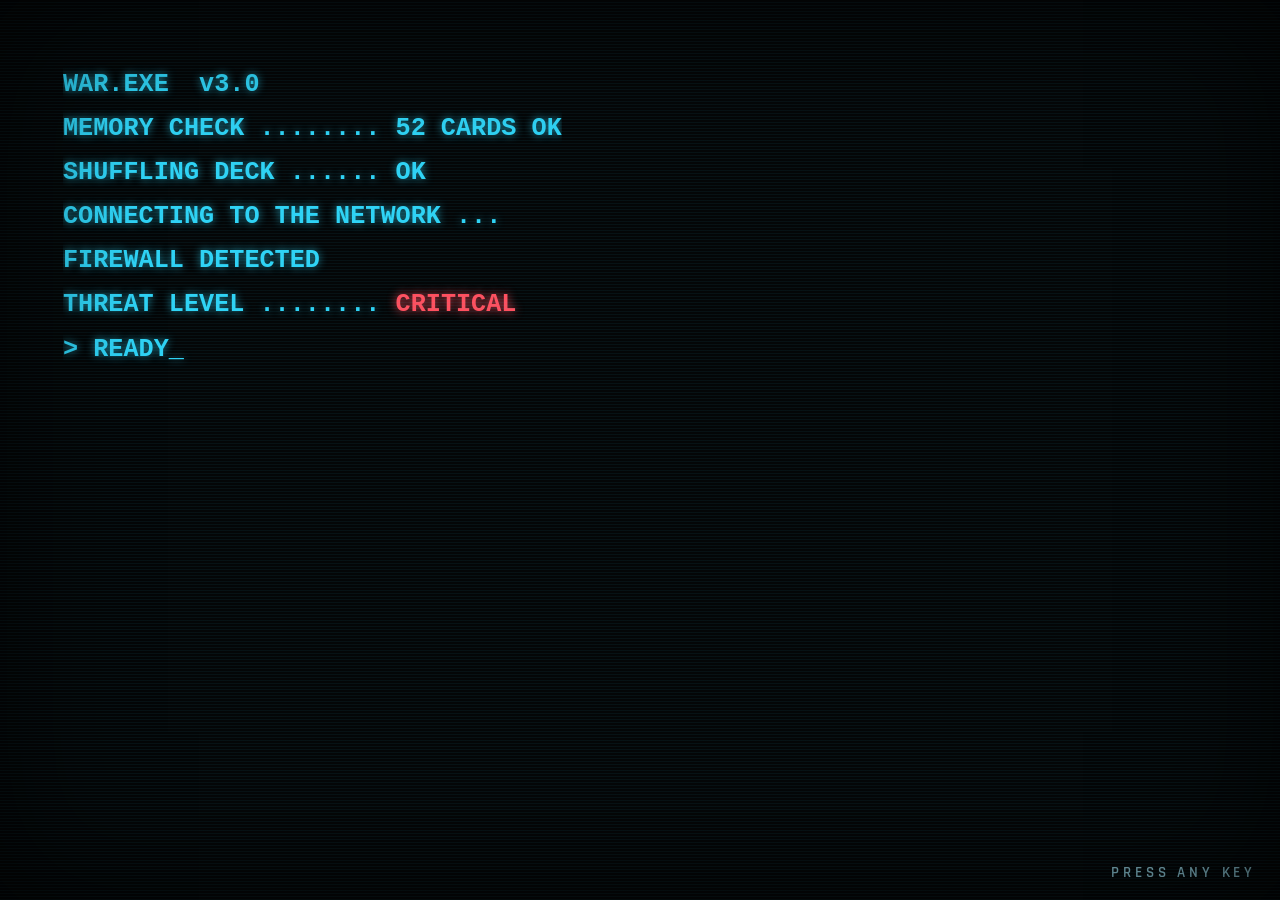
==== phone/index.html @ a614c485 "Inside a computer: circuit-board backdrop, program windows, chip socket (both versions) - A circuit " ====
<!doctype html>
<html lang="en">
<head>
<meta charset="utf-8">
<meta name="viewport" content="width=device-width, initial-scale=1, viewport-fit=cover">
<meta name="theme-color" content="#090e20">
<title>War: The Long March</title>
<link rel="preconnect" href="https://fonts.googleapis.com">
<link rel="preconnect" href="https://fonts.gstatic.com" crossorigin>
<link href="https://fonts.googleapis.com/css2?family=Teko:wght@500;600&family=Orbitron:wght@500;700;900&family=Rajdhani:wght@500;600;700&display=swap" rel="stylesheet">
<style>
  :root {
    --felt: #273339; --felt-deep: #101517; --ivory: #f5f8fa; --paper: #dde8ed; --ink: #111415; --red: #b01e3b;
    --brass: #54c9e6; --brass-hi: #96e7fb; --brass-dark: #238590; --navy: #252f35; --navy-hi: #3b4c55;
    --foe: #e04f6c; --heal: #86d494; --text: #e1eaef; --muted: #a0cdd8;
    --cwb: min(22vw, 13dvh, 104px);
    --cw: var(--cwb);
    --font: "Fraunces", Georgia, "Times New Roman", serif;
    box-sizing: border-box;
    padding-top: env(safe-area-inset-top, 0px);
    padding-bottom: env(safe-area-inset-bottom, 0px);
    color-scheme: dark;
  }
  @supports not (height: 1dvh) { :root { --cwb: min(22vw, 13vh, 104px); } }
  @media (prefers-color-scheme: dark) { :root:not([data-theme="light"]) { --felt: #222c31; --felt-deep: #0d1113; } }
  :root[data-theme="dark"] { --felt: #222c31; --felt-deep: #0d1113; }
  *, *::before, *::after { box-sizing: inherit; }
  html { height: 100%; scroll-padding-top: env(safe-area-inset-top, 0px); }
  body {
    height: 100%; margin: 0; overflow: hidden; font-family: var(--font); color: var(--text);
    background:
      radial-gradient(140% 90% at 50% 40%, transparent 40%, rgba(0,0,0,.55) 100%),
      radial-gradient(90% 60% at 50% 48%, var(--felt) 0%, var(--felt-deep) 100%);
    background-color: var(--felt-deep);
    -webkit-tap-highlight-color: transparent; touch-action: manipulation; user-select: none; -webkit-user-select: none;
  }
  body::before {
    content: ""; position: fixed; inset: 0; pointer-events: none; opacity: .22; mix-blend-mode: overlay;
    background-image: url("data:image/svg+xml,%3Csvg xmlns='http://www.w3.org/2000/svg' width='220' height='220'%3E%3Cfilter id='n'%3E%3CfeTurbulence type='fractalNoise' baseFrequency='.9' numOctaves='2' stitchTiles='stitch'/%3E%3CfeColorMatrix values='0 0 0 0 1  0 0 0 0 1  0 0 0 0 1  0 0 0 .9 0'/%3E%3C/filter%3E%3Crect width='100%25' height='100%25' filter='url(%23n)'/%3E%3C/svg%3E");
  }
  button { font: inherit; color: inherit; touch-action: manipulation; cursor: pointer; }
  button:focus-visible { outline: 3px solid var(--brass); outline-offset: 3px; }
  [hidden] { display: none !important; }
  h1, h2, h3 { font-weight: 900; font-style: italic; letter-spacing: -0.02em; line-height: 1; margin: 0; }
  p { line-height: 1.5; }

  .screen { position: relative; height: 100%; max-width: 520px; margin: 0 auto; padding: 0 16px; }
  .screen.enter { animation: enter .42s cubic-bezier(.2,.7,.2,1); }
  @keyframes enter { from { opacity: 0; transform: translateY(14px); } }
  .scroll { overflow-y: auto; -webkit-overflow-scrolling: touch; }

  .primary {
    position: relative; width: 100%; min-height: 58px; border: none; border-radius: 16px; overflow: hidden;
    background: linear-gradient(180deg, var(--brass-hi) 0%, var(--brass) 45%, #37b1d0 100%);
    color: #151b1e; font-size: 1.25rem; font-weight: 800; letter-spacing: .01em;
    box-shadow: 0 4px 0 var(--brass-dark), 0 10px 22px rgba(0,0,0,.35), inset 0 1px 0 rgba(255,255,255,.6);
    transition: transform .08s, box-shadow .08s;
  }
  .primary:active { transform: translateY(3px); box-shadow: 0 1px 0 var(--brass-dark), 0 4px 10px rgba(0,0,0,.3), inset 0 1px 0 rgba(255,255,255,.6); }
  .primary:disabled { filter: saturate(.4) brightness(.75); }
  .secondary {
    min-height: 58px; border-radius: 16px; padding: 0 18px; font-size: 1.05rem; font-weight: 700;
    background: rgba(0,0,0,.18); border: 2px solid var(--brass); color: var(--brass-hi);
  }
  .secondary:active { background: rgba(84,201,230,.2); }
  .secondary:disabled { opacity: .35; }
  .ghost {
    background: rgba(0,0,0,.18); border: 1.5px solid rgba(225,234,239,.35); border-radius: 999px;
    padding: 6px 14px; min-height: 38px; font-size: .95rem;
  }
  .icon-btn { width: 38px; padding: 0; display: inline-grid; place-items: center; font-size: 1rem; }
  .link { background: none; border: none; color: var(--muted); text-decoration: underline; text-underline-offset: 3px; padding: 10px; font-size: .95rem; }

  /* medallions */
  .med {
    width: 44px; height: 44px; border-radius: 50%; display: grid; place-items: center; flex: none;
    background: radial-gradient(circle at 35% 30%, #475c67, var(--navy) 70%);
    box-shadow: 0 0 0 2px var(--brass), 0 0 0 4px rgba(0,0,0,.35), 0 4px 10px rgba(0,0,0,.4);
    color: var(--brass-hi); font-size: 1.5rem; line-height: 1;
  }
  .med.big { width: 64px; height: 64px; font-size: 2.3rem; }
  .med.huge { width: 110px; height: 110px; font-size: 4rem; }

  /* title */
  .title { display: flex; flex-direction: column; justify-content: center; gap: 18px; }
  .fan { --cw: min(19vw, 84px); position: relative; height: calc(var(--cw) * 2.05); margin-bottom: 4px; }
  .fan .card { position: absolute; left: 50%; bottom: 0; margin-left: calc(var(--cw) * -.5); transform-origin: 50% 135%;
    transform: rotate(var(--r)); animation: fanIn .9s cubic-bezier(.2,.8,.2,1) both; animation-delay: var(--d); }
  @keyframes fanIn { from { transform: rotate(0deg) translateY(40px); } }
  .title h1 { font-size: clamp(4.6rem, 25vw, 7.5rem); text-shadow: 0 4px 0 rgba(0,0,0,.35); }
  .title .sub { font-size: 1.35rem; font-weight: 600; font-style: italic; margin: -12px 0 0; color: var(--brass); }
  .title .rules { margin: 0; color: var(--muted); max-width: 36ch; font-size: .98rem; }
  .title .btns { display: grid; gap: 12px; }
  .title .rec { margin: 0; font-size: .92rem; color: var(--muted); }
  .title .corner-btn { position: absolute; top: 14px; right: 16px; }

  /* hp bars */
  .hp { position: relative; height: 22px; border-radius: 11px; overflow: hidden;
    background: linear-gradient(180deg, #1a2226, #2a363d); box-shadow: inset 0 2px 4px rgba(0,0,0,.5), 0 0 0 1.5px rgba(0,0,0,.35); }
  .hp .ghostbar, .hp .fill { position: absolute; inset: 0 auto 0 0; width: 100%; border-radius: 11px; }
  .hp .ghostbar { background: #e4edf1; transition: width .6s ease .35s; }
  .hp .fill { background: linear-gradient(180deg, var(--brass-hi), var(--brass) 55%, #2da1be); transition: width .3s ease; }
  .hp.foe .fill { background: linear-gradient(180deg, #ff8ca3, var(--foe) 55%, #b4334d); }
  .hp b { position: relative; display: block; text-align: center; font-size: .85rem; line-height: 22px; font-weight: 800; color: #ffffff; font-variant-numeric: tabular-nums; text-shadow: 0 1px 2px rgba(0,0,0,.8); }
  .hp.healflash .fill { animation: healflash .6s; }
  @keyframes healflash { 50% { filter: brightness(1.5) saturate(1.4); } }

  /* map */
  .map { display: grid; grid-template-rows: auto 1fr auto; }
  .map-top { padding: 14px 0 12px; display: grid; gap: 10px; }
  .map-head { display: flex; align-items: center; justify-content: space-between; gap: 8px; }
  .map-head h2 { font-size: 2rem; }
  .map-head .tools { display: flex; gap: 8px; }
  .relics { display: flex; flex-wrap: wrap; gap: 6px; }
  .relics span { width: 30px; height: 30px; display: grid; place-items: center; border-radius: 8px; background: rgba(0,0,0,.22); box-shadow: inset 0 0 0 1px rgba(84,201,230,.35); font-size: 1.05rem; }
  .march { position: relative; min-height: 0; list-style: none; margin: 0; padding: 4px 0 12px; display: grid; gap: 2px; align-content: start; }
  .march::before { content: ""; position: absolute; left: 32px; top: 30px; bottom: 36px; width: 2px;
    background: repeating-linear-gradient(180deg, rgba(84,201,230,.55) 0 6px, transparent 6px 12px); }
  .march li { position: relative; display: grid; grid-template-columns: 44px 1fr; gap: 14px; align-items: center; padding: 8px 10px; border-radius: 14px; }
  .march b { font-size: 1.08rem; font-weight: 600; display: block; line-height: 1.25; }
  .march small { display: block; color: var(--muted); font-size: .84rem; line-height: 1.4; }
  .march li.done .med { background: var(--brass); color: #151b1e; font-size: 1.2rem; }
  .march li.done > div { opacity: .5; }
  .march li.locked .med { filter: grayscale(.6) brightness(.8); }
  .march li.now { background: linear-gradient(90deg, rgba(84,201,230,.2), rgba(84,201,230,.04)); box-shadow: inset 0 0 0 1.5px rgba(84,201,230,.7); }
  .march li.now .med { animation: pulse 1.8s ease-in-out infinite; }
  @keyframes pulse { 50% { box-shadow: 0 0 0 2px var(--brass), 0 0 0 9px rgba(84,201,230,.18), 0 4px 10px rgba(0,0,0,.4); } }
  .march li.boss b { font-style: italic; font-weight: 900; font-size: 1.25rem; color: var(--brass-hi); }
  .map-foot { padding: 8px 0 14px; display: grid; gap: 2px; justify-items: center; }

  /* battle */
  .battle { display: grid; grid-template-rows: auto 1fr auto auto; padding-top: 10px; }
  .foe-head { display: grid; grid-template-columns: auto 1fr auto; gap: 12px; align-items: center; }
  .foe-head small { color: var(--muted); font-size: .82rem; font-variant-numeric: tabular-nums; display: block; }
  .foe-head h2 { font-size: 1.7rem; margin-top: 2px; }
  .foe-head .tools { display: flex; gap: 6px; align-self: start; }
  .quirk { margin: 8px 0 8px; font-size: .86rem; color: var(--muted); font-style: italic; min-height: 1.3em; line-height: 1.35; }
  .med.hit { animation: medhit .45s; }
  @keyframes medhit { 20% { transform: translateX(-5px) rotate(-6deg); box-shadow: 0 0 0 2px var(--foe), 0 0 20px var(--foe); } 60% { transform: translateX(4px) rotate(4deg); } }
  .med.dead { animation: meddead 1s forwards; }
  @keyframes meddead { 30% { transform: scale(1.2); } 100% { transform: scale(.9) rotate(-14deg); filter: grayscale(1) brightness(.6); } }

  .field { position: relative; display: flex; flex-direction: column; justify-content: center; gap: 2px; min-height: 0; }
  .field::before { content: ""; position: absolute; inset: 8% -16px; pointer-events: none;
    background: radial-gradient(50% 50% at 50% 50%, rgba(150,234,255,.10), transparent 70%); }
  .row { position: relative; display: grid; grid-template-columns: calc(var(--cwb) * .62) 1fr calc(var(--cwb) * .62); align-items: center; gap: 10px; }
  .side-slot { display: grid; justify-items: center; gap: 4px; font-size: .74rem; color: var(--muted); text-align: center; line-height: 1.2; }
  .side-slot .empty-slot { width: calc(var(--cwb) * .62); height: calc(var(--cwb) * .62 * 1.4); }
  .pilebtn { background: none; border: none; padding: 0; display: grid; justify-items: center; gap: 4px; color: var(--muted); font-size: .74rem; }
  .pile { position: relative; }
  .pile .card:not(:last-child) { position: absolute; left: 0; top: 0; }
  .lane { height: calc(var(--cwb) * 1.4); display: flex; justify-content: center; align-items: center; overflow-x: clip; overflow-y: visible; perspective: 900px; }
  .lane:empty::before {
    content: ""; width: var(--cwb); height: calc(var(--cwb) * 1.4); border-radius: calc(var(--cwb) * .09);
    border: 2px dashed rgba(225,234,239,.16); background: rgba(0,0,0,.08);
  }
  .msg { min-height: 3.2em; display: flex; align-items: center; justify-content: center; text-align: center; font-size: 1rem; line-height: 1.3; padding: 0 4px; text-shadow: 0 1px 2px rgba(0,0,0,.5); }
  .msg .dmg { color: var(--brass-hi); font-weight: 800; }
  .msg .hurt { color: #ffa4b6; font-weight: 800; }
  .you-panel { display: grid; gap: 8px; padding: 8px 0 8px; }
  .controls { display: grid; grid-template-columns: 1fr auto; gap: 10px; padding: 4px 0 14px; }
  .shake { animation: shake .4s; }
  @keyframes shake { 15% { transform: translate(-6px, 2px); } 35% { transform: translate(5px, -3px); } 55% { transform: translate(-4px, 1px); } 75% { transform: translate(3px, 0); } }
  .fallen { transition: filter 1.4s; filter: grayscale(.85) brightness(.7); }

  .pop { position: absolute; left: 50%; top: 50%; pointer-events: none; z-index: 5; font-size: 2.8rem; font-weight: 900; font-style: italic;
    color: #e6edf1; -webkit-text-stroke: 1px rgba(28,36,40,.6); text-shadow: 0 3px 0 rgba(0,0,0,.45), 0 0 22px rgba(80,220,255,.55);
    animation: pop 1.1s cubic-bezier(.2,.8,.2,1) forwards; }
  .pop.hurt { color: #ffb8c6; text-shadow: 0 3px 0 rgba(0,0,0,.45), 0 0 22px rgba(255,40,83,.6); }
  .dmgpop { position: fixed; z-index: 29; pointer-events: none; display: grid; justify-items: center; gap: 4px; transform: translate(-50%, -50%);
    animation: dmgpop 1.9s cubic-bezier(.2,.8,.2,1) forwards; font-style: italic; }
  .dmgpop .tot { font-size: clamp(4rem, 22vw, 6rem); font-weight: 900; line-height: .95; color: #e6edf1; -webkit-text-stroke: 2px #212b30;
    text-shadow: 0 5px 0 rgba(0,0,0,.5), 0 0 30px rgba(80,220,255,.7); }
  .dmgpop.hurt .tot { color: #ffb8c6; -webkit-text-stroke: 2px #1a2125; text-shadow: 0 5px 0 rgba(0,0,0,.5), 0 0 30px rgba(255,40,83,.75); }
  .dmgpop .eq { font-size: clamp(1.3rem, 6vw, 1.8rem); font-weight: 900; font-style: normal; background: rgba(8,10,11,.88); padding: 3px 14px; border-radius: 999px;
    box-shadow: inset 0 0 0 1.5px rgba(84,201,230,.5); white-space: nowrap; }
  .dmgpop .chips { display: flex; flex-wrap: wrap; justify-content: center; gap: 4px; max-width: 86vw; }
  .dmgpop .chips span { font-size: .85rem; font-weight: 800; font-style: normal; padding: 2px 9px; border-radius: 999px; background: rgba(8,10,11,.88); white-space: nowrap; }
  .b-base { color: #e6edf1; }
  .b-up { color: #6ff0d0; text-shadow: 0 0 10px rgba(80,240,200,.55); }
  .b-down { color: #a9a3b8; }
  .dmgpop .chips .b-up { box-shadow: inset 0 0 0 1.5px rgba(111,240,208,.6); }
  .dmgpop .chips .b-down { box-shadow: inset 0 0 0 1.5px rgba(169,163,184,.5); }
  .msg .b-up { font-weight: 800; }
  @keyframes dmgpop { 0% { opacity: 0; transform: translate(-50%, -40%) scale(.3); } 12% { opacity: 1; transform: translate(-50%, -50%) scale(1.2); } 22% { transform: translate(-50%, -50%) scale(1); }
    80% { opacity: 1; transform: translate(-50%, -54%) scale(1); } 100% { opacity: 0; transform: translate(-50%, -70%) scale(.95); } }
  .pop.heal { color: var(--heal); font-size: 1.7rem; text-shadow: 0 2px 0 rgba(0,0,0,.4); }
  @keyframes pop { 0% { opacity: 0; transform: translate(-50%, -30%) scale(.4); } 18% { opacity: 1; transform: translate(-50%, -55%) scale(1.25); } 30% { transform: translate(-50%, -55%) scale(1); } 100% { opacity: 0; transform: translate(-50%, -140%) scale(.95); } }

  .banner { position: fixed; inset: 0; display: grid; place-items: center; pointer-events: none; z-index: 30; }
  .banner span { font-size: clamp(4rem, 26vw, 8rem); font-weight: 900; font-style: italic; letter-spacing: -.03em; color: var(--brass-hi);
    -webkit-text-stroke: 2px #212b30; text-shadow: 0 6px 0 #151b1e, 0 0 40px rgba(90,222,255,.6); animation: stamp 1.2s cubic-bezier(.2,.9,.2,1) forwards; }
  .banner.red span { color: #ffa6b8; text-shadow: 0 6px 0 #151b1e, 0 0 40px rgba(255,50,91,.6); }
  .banner::before { content: ""; position: absolute; inset: 0; background: radial-gradient(circle, rgba(110,226,255,.35), transparent 60%); animation: flash 1.2s forwards; }
  .banner.red::before { background: radial-gradient(circle, rgba(200,30,64,.4), transparent 65%); }
  @keyframes stamp { 0% { transform: scale(2.6) rotate(-8deg); opacity: 0; } 22% { transform: scale(.95) rotate(-4deg); opacity: 1; } 32% { transform: scale(1.03) rotate(-4deg); } 75% { transform: scale(1) rotate(-4deg); opacity: 1; } 100% { transform: scale(1.1) rotate(-4deg); opacity: 0; } }
  @keyframes flash { 0% { opacity: 0; } 20% { opacity: 1; } 100% { opacity: 0; } }
  .spark { position: fixed; width: 7px; height: 7px; border-radius: 50%; pointer-events: none; z-index: 40; box-shadow: 0 0 8px currentColor; }

  /* cards */
  .card { width: var(--cw); height: calc(var(--cw) * 1.4); flex: none; position: relative; transform-style: preserve-3d; border-radius: calc(var(--cw) * .09); }
  .card.down { transform: rotateY(180deg); }
  .fc { position: absolute; inset: 0; border-radius: inherit; backface-visibility: hidden; -webkit-backface-visibility: hidden; overflow: hidden;
    box-shadow: 0 1px 0 rgba(0,0,0,.25), 0 6px 14px rgba(0,0,0,.4); }
  .front {
    background: linear-gradient(155deg, #fafbfc 0%, var(--paper) 100%); color: var(--ink);
    box-shadow: inset 0 0 0 calc(var(--cw) * .035) #fafbfc, inset 0 0 0 calc(var(--cw) * .045) rgba(44,150,176,.45), 0 1px 0 rgba(0,0,0,.25), 0 6px 14px rgba(0,0,0,.4);
  }
  .front::after { content: ""; position: absolute; inset: 0; background: linear-gradient(125deg, rgba(255,255,255,.55) 0%, transparent 30%); pointer-events: none; }
  .red .front { color: var(--red); }
  .backf {
    transform: rotateY(180deg);
    background:
      repeating-linear-gradient(45deg, transparent 0 calc(var(--cw) * .06), rgba(84,201,230,.5) calc(var(--cw) * .06) calc(var(--cw) * .07)),
      repeating-linear-gradient(-45deg, transparent 0 calc(var(--cw) * .06), rgba(84,201,230,.5) calc(var(--cw) * .06) calc(var(--cw) * .07)),
      radial-gradient(circle at 50% 50%, var(--navy-hi), var(--navy) 70%);
    box-shadow: inset 0 0 0 calc(var(--cw) * .05) var(--ivory), inset 0 0 0 calc(var(--cw) * .07) var(--brass), 0 1px 0 rgba(0,0,0,.25), 0 6px 14px rgba(0,0,0,.4);
  }
  .backf::after { content: "W"; position: absolute; left: 50%; top: 50%; width: calc(var(--cw) * .36); height: calc(var(--cw) * .36);
    transform: translate(-50%, -50%) rotate(45deg); background: var(--navy); border: calc(var(--cw) * .025) solid var(--brass);
    box-shadow: 0 0 0 calc(var(--cw) * .025) var(--navy); display: grid; place-items: center;
    color: var(--brass-hi); font-weight: 900; font-style: italic; font-size: calc(var(--cw) * .2); }
  .backf::before { content: ""; position: absolute; inset: 0; background: linear-gradient(125deg, rgba(255,255,255,.18), transparent 35%); }
  .corner { position: absolute; font-weight: 800; text-align: center; line-height: .92; font-size: calc(var(--cw) * .17); width: 1.3em; z-index: 1; }
  .corner small { display: block; font-size: .9em; }
  .corner.tl { top: 5%; left: 4%; }
  .corner.br { bottom: 5%; right: 4%; transform: rotate(180deg); }
  .pips { position: absolute; inset: 15% 23%; }
  .pips i { position: absolute; font-style: normal; transform: translate(-50%, -50%); font-size: calc(var(--cw) * .2); line-height: 1; }
  .pips i.v { transform: translate(-50%, -50%) rotate(180deg); }
  .ace { position: absolute; inset: 0; display: grid; place-items: center; font-size: calc(var(--cw) * .62); line-height: 1; }
  .ace span { filter: drop-shadow(0 2px 1px rgba(0,0,0,.2)); }
  .ace.spade::before { content: ""; position: absolute; width: 64%; aspect-ratio: 1; border-radius: 50%; border: calc(var(--cw) * .018) solid rgba(44,150,176,.55); box-shadow: inset 0 0 0 calc(var(--cw) * .03) rgba(44,150,176,.12); }
  .court { position: absolute; inset: 15% 19%; border-radius: calc(var(--cw) * .05); border: calc(var(--cw) * .018) solid currentColor;
    background: repeating-linear-gradient(135deg, transparent 0 4px, rgba(44,150,176,.14) 4px 5px), linear-gradient(180deg, rgba(84,201,230,.22), rgba(84,201,230,.05));
    display: grid; place-items: center; overflow: hidden; }
  .court .g { font-size: calc(var(--cw) * .5); line-height: 1; filter: drop-shadow(0 2px 0 rgba(0,0,0,.15)); }
  .court .s { position: absolute; font-size: calc(var(--cw) * .14); }
  .court .s.a { top: 5%; right: 8%; } .court .s.b { bottom: 5%; left: 8%; transform: rotate(180deg); }
  .simple { position: absolute; inset: 0; display: grid; place-items: center; font-size: calc(var(--cw) * .5); font-weight: 800; line-height: 1; padding-top: 8%; }
  .simple.letter { font-style: italic; font-size: calc(var(--cw) * .5); }
  .mini { --cw: calc(var(--cwb) * .62); }
  .tiny { --cw: 44px; }
  .mini .corner.br, .tiny .corner.br { display: none; }
  .lane .card + .card { margin-left: calc(var(--cw) * -.6); }
  .lane .card.down + .card.down { margin-left: calc(var(--cw) * -.84); }
  .lane.won .card:not(.down):last-child .front { box-shadow: inset 0 0 0 calc(var(--cw) * .035) #fafbfc, inset 0 0 0 calc(var(--cw) * .045) rgba(44,150,176,.45), 0 0 0 3px var(--brass), 0 0 26px rgba(100,224,255,.7); }
  .lane.lost .fc { filter: brightness(.62) saturate(.7); transition: filter .3s; }
  .card.gone { visibility: hidden; }
  .burning .front { animation: burn .6s ease-in forwards; }
  @keyframes burn { 0% { } 35% { filter: sepia(1) saturate(4) hue-rotate(-20deg) brightness(1.2); box-shadow: 0 0 24px 6px rgba(30,210,255,.8); } 100% { filter: sepia(1) saturate(5) brightness(.3) blur(3px); opacity: 0; transform: translateY(-30%) scale(.8); } }

  /* reward */
  .reward { display: grid; grid-template-rows: auto 1fr auto; }
  .reward-top { padding: 22px 0 14px; display: grid; grid-template-columns: auto 1fr; gap: 14px; align-items: center; }
  .reward-top h2 { font-size: 2.1rem; }
  .reward-top p { margin: 6px 0 0; color: var(--muted); }
  .offers { display: grid; gap: 12px; align-content: start; padding: 2px 2px 12px; }
  .offer {
    display: grid; grid-template-columns: 100px 1fr; gap: 14px; align-items: center; text-align: left; position: relative; overflow: hidden;
    background: linear-gradient(160deg, rgba(16,20,22,.75), rgba(8,10,11,.6));
    border: 1.5px solid rgba(84,201,230,.5); border-radius: 18px; padding: 14px;
    box-shadow: 0 8px 20px rgba(0,0,0,.3), inset 0 1px 0 rgba(255,255,255,.06);
    animation: dealOffer .55s cubic-bezier(.2,.8,.2,1) both; animation-delay: var(--d);
    transition: transform .2s, opacity .3s, border-color .2s;
  }
  @keyframes dealOffer { from { opacity: 0; transform: translateY(30px) rotate(-2deg); } }
  .offer:active { transform: scale(.98); border-color: var(--brass-hi); }
  .offer.chosen { transform: scale(1.03); border-color: var(--brass-hi); box-shadow: 0 0 0 2px var(--brass), 0 0 30px rgba(100,224,255,.45); }
  .offer.faded { opacity: 0; transform: translateX(40px); }
  .offer .vis { display: flex; justify-content: center; align-items: center; min-height: 70px; perspective: 400px; }
  .offer .vis .card:nth-child(1) { transform: rotate(-7deg); }
  .offer .vis .card:nth-child(2) { transform: rotate(4deg) translateY(2px); }
  .offer .vis .card:nth-child(3) { transform: rotate(12deg) translateY(6px); }
  .offer .vis .card + .card { margin-left: -26px; }
  .offer .icon { width: 64px; height: 64px; border-radius: 50%; display: grid; place-items: center; font-size: 2.1rem;
    background: radial-gradient(circle at 35% 30%, #475c67, var(--navy) 70%); box-shadow: 0 0 0 2px var(--brass), 0 4px 10px rgba(0,0,0,.4); }
  .offer .kind { display: block; font-size: .75rem; color: var(--brass); font-weight: 600; margin-bottom: 2px; }
  .offer b { display: block; font-size: 1.18rem; font-weight: 900; font-style: italic; }
  .offer span.d { display: block; font-size: .9rem; color: var(--muted); line-height: 1.4; margin-top: 3px; }
  .reward-foot { padding: 4px 0 14px; display: grid; justify-items: center; }

  /* end */
  .end { display: flex; flex-direction: column; justify-content: center; align-items: flex-start; gap: 16px; }
  .end h2 { font-size: clamp(2.8rem, 14vw, 4rem); }
  .end p { margin: 0; color: var(--muted); font-size: 1.05rem; }
  .end .stats { display: grid; grid-template-columns: repeat(3, 1fr); gap: 8px; width: 100%; }
  .end .stats div { background: rgba(0,0,0,.2); border-radius: 12px; padding: 10px; box-shadow: inset 0 0 0 1px rgba(84,201,230,.25); }
  .end .stats b { display: block; font-size: 1.6rem; font-weight: 900; font-style: italic; color: var(--brass-hi); font-variant-numeric: tabular-nums; }
  .end .stats span { font-size: .8rem; color: var(--muted); }
  .end .primary { margin-top: 6px; }
  .end .med.huge { animation: fanIn .8s cubic-bezier(.2,.8,.2,1) both; }

  /* sheet */
  .sheet { position: fixed; inset: 0; z-index: 20; display: grid; background: rgba(8,10,11,.86); backdrop-filter: blur(6px); -webkit-backdrop-filter: blur(6px); animation: fade .25s; }
  @keyframes fade { from { opacity: 0; } }
  .sheet-in { height: 100%; max-width: 520px; width: 100%; margin: 0 auto; padding: 16px; overflow-y: auto; animation: enter .3s cubic-bezier(.2,.7,.2,1); }
  .sheet-in header { display: flex; justify-content: space-between; align-items: center; margin-bottom: 14px; }
  .sheet-in h3 { font-size: 1.7rem; }
  .deckgrid { display: flex; flex-wrap: wrap; gap: 8px; margin-bottom: 22px; }
  .relic-list { list-style: none; margin: 0; padding: 0; display: grid; gap: 12px; }
  .relic-list li { display: grid; grid-template-columns: 40px 1fr; gap: 12px; align-items: center; }
  .relic-list .med { width: 38px; height: 38px; font-size: 1.1rem; }
  .relic-list b { display: block; font-weight: 700; }
  .relic-list small { color: var(--muted); font-size: .9rem; line-height: 1.4; }
  .sheet h4 { margin: 0 0 12px; font-size: 1.1rem; font-weight: 700; color: var(--brass); }

  :root[data-table="forest"] { --felt: #1d4a33; --felt-deep: #091b11; }
  :root[data-table="midnight"] { --felt: #303d44; --felt-deep: #101518; }
  .corner-btn { display: flex; gap: 8px; }

  /* main menu */
  .menu { display: grid; gap: 10px; }
  .menu-btn { display: flex; flex-direction: column; align-items: flex-start; justify-content: center; text-align: left; min-height: 56px; padding: 8px 20px;
    border-radius: 16px; border: 2px solid rgba(84,201,230,.5); background: rgba(0,0,0,.22); color: var(--brass-hi); font-size: 1.2rem; font-weight: 800;
    transition: background .15s, transform .12s; }
  .menu-btn small { font-size: .85rem; font-weight: 600; color: var(--muted); margin-top: 2px; }
  .menu-btn:active:not(:disabled) { background: rgba(84,201,230,.18); transform: scale(.98); }
  .menu-btn.main { background: linear-gradient(180deg, var(--brass-hi), var(--brass) 45%, #37b1d0); color: #151b1e; border-color: transparent; min-height: 66px;
    box-shadow: 0 4px 0 var(--brass-dark), 0 10px 22px rgba(0,0,0,.35), inset 0 1px 0 rgba(255,255,255,.6); font-size: 1.35rem; }
  .menu-btn.main small { color: #29353b; }
  .menu-btn:disabled { opacity: .35; }

  /* save slots */
  .slots { display: grid; grid-template-rows: auto 1fr auto; padding-top: 22px; }
  .slots-top h2 { font-size: 2.4rem; }
  .slots-top p { margin: 8px 0 14px; color: var(--muted); }
  .slot-list { display: grid; gap: 12px; align-content: start; padding-bottom: 8px; }
  .slot-wrap { display: grid; gap: 0; }
  .slot { width: 100%; display: flex; flex-direction: column; align-items: flex-start; gap: 7px; text-align: left; padding: 14px 16px;
    border-radius: 18px; border: 2px solid rgba(84,201,230,.5); color: var(--text);
    background: linear-gradient(160deg, rgba(16,20,22,.8), rgba(8,10,11,.62)); box-shadow: 0 8px 20px rgba(0,0,0,.3);
    animation: dealOffer .5s cubic-bezier(.2,.8,.2,1) both; animation-delay: var(--d); }
  .slot:active:not(:disabled) { border-color: var(--brass-hi); transform: scale(.98); }
  .slot.empty { border-style: dashed; background: rgba(0,0,0,.14); }
  .slot:disabled { opacity: .38; }
  .slot.armed { border-color: var(--foe); box-shadow: 0 0 0 2px var(--foe), 0 8px 20px rgba(0,0,0,.35); }
  .slot-n { font-size: .78rem; font-weight: 700; color: var(--brass); letter-spacing: .12em; text-transform: uppercase; }
  .slot b { font-size: 1.6rem; font-weight: 900; font-style: italic; line-height: 1; letter-spacing: -.02em; }
  .slot b.slot-empty { color: var(--muted); }
  .slot-d { font-size: .92rem; color: var(--muted); line-height: 1.35; }
  .slot-hp { position: relative; display: block; width: 100%; height: 20px; border-radius: 10px; overflow: hidden; background: linear-gradient(180deg, #1a2226, #2a363d); box-shadow: inset 0 2px 4px rgba(0,0,0,.5); }
  .slot-hp > span { position: absolute; inset: 0 auto 0 0; border-radius: 10px; background: linear-gradient(180deg, var(--brass-hi), var(--brass) 55%, #2da1be); }
  .slot-hp em { position: relative; display: block; text-align: center; line-height: 20px; font-style: normal; font-weight: 800; font-size: .8rem; color: #ffffff; text-shadow: 0 1px 2px rgba(0,0,0,.8); }
  .slot-relics { display: flex; flex-wrap: wrap; gap: 4px; font-size: 1.1rem; }
  .slot-relics:empty { display: none; }
  .slot-when { font-size: .8rem; color: var(--muted); opacity: .8; }
  .slot-act { align-self: stretch; text-align: center; padding: 9px; border-radius: 12px; background: rgba(84,201,230,.14); color: var(--brass-hi); font-weight: 800; font-size: 1rem; margin-top: 2px; }
  .slot.armed .slot-act { background: var(--foe); color: #ffffff; }
  .slot-del { justify-self: end; font-size: .88rem; padding: 6px 4px; }
  .slot-del.armed { color: #ffa4b6; }
  .slots-foot { padding: 6px 0 14px; }

  /* opening pack */
  .screen.pack { display: grid; grid-template-rows: auto 1fr auto; padding-top: 22px; }
  .pack-top { text-align: center; }
  .pack-top h2 { font-size: 2.3rem; }
  .pack-top p { margin: 8px 0 0; color: var(--muted); }
  .pack-stage { position: relative; display: grid; place-items: center; min-height: 0; }
  .pack-stage button.pack { position: relative; width: 200px; height: 290px; border: 0; border-radius: 12px; padding: 0; display: grid; place-content: center; justify-items: center; gap: 10px;
    color: var(--brass-hi); overflow: hidden; animation: packFloat 3s ease-in-out infinite;
    background:
      linear-gradient(115deg, transparent 30%, rgba(255,255,255,.28) 45%, transparent 60%) 0 0 / 300% 100% no-repeat,
      repeating-linear-gradient(45deg, transparent 0 11px, rgba(84,201,230,.22) 11px 13px),
      repeating-linear-gradient(-45deg, transparent 0 11px, rgba(84,201,230,.22) 11px 13px),
      radial-gradient(circle at 50% 40%, #455963, #1e272c 75%);
    box-shadow: inset 0 0 0 5px var(--brass), inset 0 0 0 8px #1e272c, inset 0 0 0 10px rgba(84,201,230,.6), 0 22px 44px rgba(0,0,0,.55); }
  .pack-stage button.pack::before, .pack-stage button.pack::after { content: ""; position: absolute; left: 0; right: 0; height: 12px;
    background: linear-gradient(135deg, transparent 50%, #37b1d0 50%) 0 0 / 12px 12px repeat-x, linear-gradient(180deg, var(--brass-hi), var(--brass)); }
  .pack-stage button.pack::before { top: 0; } .pack-stage button.pack::after { bottom: 0; transform: scaleY(-1); }
  .pack-emblem { width: 82px; height: 82px; display: grid; place-items: center; transform: rotate(45deg); border: 4px solid var(--brass); background: #1e272c; box-shadow: 0 0 0 4px #1e272c, 0 0 26px rgba(100,224,255,.35); font-size: 0; }
  .pack-emblem::after { content: "W"; transform: rotate(-45deg); font-size: 3rem; font-weight: 900; font-style: italic; color: var(--brass-hi); }
  .pack-name { margin-top: 18px; font-size: 1.45rem; font-weight: 900; font-style: italic; }
  .pack-count { font-size: .9rem; color: var(--muted); font-weight: 600; }
  @keyframes packFloat { 0%, 100% { transform: translateY(0) rotate(-1.5deg); background-position: 120% 0, 0 0, 0 0, 0 0; } 50% { transform: translateY(-10px) rotate(1.5deg); background-position: -20% 0, 0 0, 0 0, 0 0; } }
  .pack-stage button.pack.opening { animation: packShake .5s ease-in forwards; }
  @keyframes packShake { 0% { transform: rotate(0); } 20% { transform: rotate(-4deg) scale(1.03); } 40% { transform: rotate(4deg) scale(1.06); } 60% { transform: rotate(-5deg) scale(1.09); } 80% { transform: rotate(5deg) scale(1.12); } 100% { transform: scale(1.2); filter: brightness(2); } }
  .pack-stage button.pack.gone { animation: packGone .35s ease-out forwards; pointer-events: none; }
  @keyframes packGone { from { transform: scale(1.2); filter: brightness(2); opacity: 1; } to { transform: scale(1.6); filter: brightness(3); opacity: 0; } }
  .pack-cards { position: absolute; inset: 0; display: flex; flex-wrap: wrap; justify-content: center; align-content: center; gap: 12px 8px; pointer-events: none; }
  .pack-cards .pslot { --cw: min(14.5vw, 64px); width: var(--cw); height: calc(var(--cw) * 1.4); perspective: 600px; }
  .pack-cards .card { transition: transform .42s cubic-bezier(.3,.7,.3,1); }
  .pack-cards .pslot.rare .card { filter: drop-shadow(0 0 8px rgba(110,226,255,.95)) drop-shadow(0 0 18px rgba(80,220,255,.7)); }
  .pack-cards .pslot.rare::after { content: "Rare"; display: block; margin-top: 4px; text-align: center; font-size: .8rem; font-weight: 900; font-style: italic; color: var(--brass-hi); text-shadow: 0 0 10px rgba(90,222,255,.8); }
  .pack-foot { display: grid; justify-items: center; padding: 10px 0 14px; min-height: 86px; align-content: end; }

  /* options */
  .set-in h4 { margin: 0 0 4px; }
  .set-group { background: rgba(0,0,0,.22); border-radius: 18px; padding: 16px 16px; box-shadow: inset 0 0 0 1.5px rgba(84,201,230,.3); display: grid; gap: 12px; margin-bottom: 14px; }
  .set-row { display: grid; grid-template-columns: 1fr auto; align-items: center; gap: 12px; font-size: 1rem; min-height: 44px; }
  label.set-row { grid-template-columns: 1fr 130px 34px; }
  .set-row output { text-align: right; font-variant-numeric: tabular-nums; color: var(--brass-hi); font-weight: 700; }
  .set-row input[type=range] { -webkit-appearance: none; appearance: none; width: 100%; height: 10px; border-radius: 5px; margin: 0;
    background: linear-gradient(90deg, var(--brass) var(--p, 50%), rgba(0,0,0,.45) var(--p, 50%)); box-shadow: inset 0 0 0 1px rgba(84,201,230,.4); }
  .set-row input[type=range]::-webkit-slider-thumb { -webkit-appearance: none; width: 26px; height: 26px; border-radius: 50%; background: var(--brass-hi); box-shadow: 0 0 0 3px #151b1e, 0 2px 6px rgba(0,0,0,.5); }
  .set-row input[type=range]::-moz-range-thumb { width: 22px; height: 22px; border-radius: 50%; background: var(--brass-hi); border: 3px solid #151b1e; }
  .tog { min-width: 72px; min-height: 40px; border-radius: 999px; border: 2px solid var(--brass); background: rgba(0,0,0,.25); color: var(--muted); font-weight: 700; font-size: .95rem; }
  .tog[aria-pressed="true"] { background: linear-gradient(180deg, var(--brass-hi), var(--brass)); color: #151b1e; }
  .seg { display: flex; border: 2px solid var(--brass); border-radius: 999px; overflow: hidden; }
  .seg button { border: none; background: rgba(0,0,0,.25); color: var(--muted); padding: 7px 10px; font-size: .85rem; font-weight: 700; min-height: 38px; }
  .seg button + button { border-left: 1.5px solid rgba(84,201,230,.5); }
  .seg button[aria-pressed="true"] { background: var(--brass); color: #151b1e; }
  .set-table { grid-template-columns: 1fr; gap: 8px; }
  .set-table .seg button { flex: 1; }

  .pk .corner.br { display: none; }
  /* ===== v1.1: parchment map, store, prizes, charms ===== */
  .relics .relic-chip { width: 30px; height: 30px; display: grid; place-items: center; border-radius: 8px; border: none; padding: 0; background: rgba(0,0,0,.22); box-shadow: inset 0 0 0 1px rgba(84,201,230,.35); font-size: 1.05rem; }
  .gold { font-weight: 800; color: var(--brass-hi); font-variant-numeric: tabular-nums; white-space: nowrap; background: rgba(0,0,0,.25); padding: 3px 10px; border-radius: 999px; box-shadow: inset 0 0 0 1px rgba(84,201,230,.4); font-size: .95rem; }
  .gold.bump { animation: goldbump .5s; }
  @keyframes goldbump { 40% { transform: scale(1.25); color: #d9e4ea; } }
  .you-line { display: flex; justify-content: space-between; align-items: center; gap: 10px; }
  .map-head small { color: var(--muted); font-size: .8rem; display: block; }
  .map-head h2 { font-size: 1.8rem; }
  .map-stats { display: grid; grid-template-columns: 1fr auto; gap: 10px; align-items: center; }
  .map-top { padding: 12px 0 8px; gap: 8px; }
  .parch { position: relative; min-height: 0; border-radius: 14px; margin: 2px 0 6px;
    background: radial-gradient(120% 70% at 50% 50%, #bbeaf5 0%, #9bdaea 60%, #66b9cd 100%);
    box-shadow: inset 0 0 0 2px #30838c, inset 0 0 34px rgba(33,43,48,.5), 0 10px 24px rgba(0,0,0,.4); }
  .parch-in { position: relative; }
  .parch-in::before { content: ""; position: absolute; inset: 0; pointer-events: none; opacity: .35; mix-blend-mode: multiply;
    background-image: url("data:image/svg+xml,%3Csvg xmlns='http://www.w3.org/2000/svg' width='180' height='180'%3E%3Cfilter id='n'%3E%3CfeTurbulence type='fractalNoise' baseFrequency='.55' numOctaves='3' stitchTiles='stitch'/%3E%3CfeColorMatrix values='0 0 0 0 .55  0 0 0 0 .38  0 0 0 0 .18  0 0 0 .8 0'/%3E%3C/filter%3E%3Crect width='100%25' height='100%25' filter='url(%23n)'/%3E%3C/svg%3E"); }
  .parch-title { position: absolute; left: 0; right: 0; top: 10px; text-align: center; color: #2f3c43; font-style: italic; font-weight: 900; font-size: .95rem; letter-spacing: .02em; opacity: .75; }
  .compass { position: absolute; right: 12px; bottom: 12px; width: 46px; height: 46px; opacity: .45; }
  .map-svg { position: absolute; inset: 0; width: 100%; height: 100%; overflow: visible; }
  .map-svg line { stroke: #2f3c43; stroke-width: 2.2; stroke-dasharray: 4 6; stroke-linecap: round; opacity: .45; }
  .map-svg line.open { opacity: .95; stroke-width: 2.6; }
  .map-svg line.walked { stroke: #9a1c35; opacity: .9; stroke-dasharray: none; stroke-width: 3.2; }
  .node { position: absolute; transform: translate(-50%, -50%); background: none; border: none; padding: 0; width: 84px;
    display: grid; justify-items: center; gap: 3px; color: #1f282c; font-size: .72rem; font-weight: 700; line-height: 1.1; }
  .node .med { width: 48px; height: 48px; font-size: 1.55rem; transition: transform .2s, box-shadow .2s; }
  .node.store .med { background: radial-gradient(circle at 35% 30%, #9a3448, #212b30 70%); font-size: 1.35rem; }
  .node.boss .med { width: 66px; height: 66px; font-size: 2.3rem; background: radial-gradient(circle at 35% 30%, #7a2032, #101416 72%);
    box-shadow: 0 0 0 2.5px var(--brass), 0 0 0 5px #212b30, 0 6px 16px rgba(0,0,0,.45); }
  .node .lbl { background: rgba(232,239,243,.78); padding: 1px 6px; border-radius: 5px; white-space: nowrap; box-shadow: 0 0 0 1px rgba(48,131,140,.35); }
  .node .prize { position: absolute; top: 28px; right: 12px; width: 24px; height: 24px; border-radius: 50%; background: #e8eff3;
    box-shadow: 0 0 0 1.5px #30838c, 0 2px 4px rgba(0,0,0,.3); display: grid; place-items: center; font-size: .78rem; }
  .node.boss .prize { top: 40px; right: 4px; }
  .node.far { opacity: .42; filter: saturate(.4); }
  .node.done .med { filter: grayscale(.5) brightness(.75); }
  .node.done::after { content: "✓"; position: absolute; top: 2px; left: 50%; transform: translateX(-50%) rotate(-8deg); width: 30px; height: 30px; border-radius: 50%;
    border: 2.5px solid #9a1c35; color: #9a1c35; font-size: 1.1rem; font-weight: 900; display: grid; place-items: center; background: rgba(226,235,239,.55); }
  .node.boss.done::after { top: 10px; }
  .node.can .med { animation: nodepulse 1.6s ease-in-out infinite; }
  @keyframes nodepulse { 50% { box-shadow: 0 0 0 2px var(--brass), 0 0 0 9px rgba(154,28,53,.25), 0 4px 10px rgba(0,0,0,.4); transform: scale(1.06); } }
  .node.sel .med { animation: none; transform: scale(1.14); box-shadow: 0 0 0 3px #9a1c35, 0 0 0 7px rgba(154,28,53,.3), 0 6px 14px rgba(0,0,0,.45); }
  .node.here::before { content: "🚩"; position: absolute; top: -18px; left: 50%; transform: translateX(-10%); font-size: 1.2rem; z-index: 2; }
  .map-foot { padding: 2px 0 12px; justify-items: stretch; }
  .spot-info { min-height: 60px; display: grid; grid-template-columns: auto 1fr; gap: 12px; align-items: center; margin-bottom: 8px; }
  .spot-info .med { width: 46px; height: 46px; font-size: 1.5rem; }
  .spot-info b { font-size: 1.12rem; font-style: italic; font-weight: 900; display: block; }
  .spot-info small { color: var(--muted); display: block; font-size: .83rem; line-height: 1.35; }
  .spot-info .pz { color: var(--brass-hi); font-weight: 700; }
  .map-foot .link { justify-self: center; padding: 6px; }

  /* store */
  .store { display: grid; grid-template-rows: auto auto auto 1fr auto; }
  .awning { height: 54px; margin: 0 -16px; position: relative; z-index: 2; transform-origin: 50% 0;
    background: linear-gradient(180deg, rgba(0,0,0,.18), transparent 40%), repeating-linear-gradient(90deg, #b3203d 0 32px, #dde8ed 32px 64px);
    box-shadow: 0 6px 12px rgba(0,0,0,.35); }
  .awning::after { content: ""; position: absolute; left: 0; right: 0; bottom: -15px; height: 16px;
    background: radial-gradient(circle at 16px 0, #b3203d 15.5px, transparent 16px) 0 0 / 64px 16px repeat-x, radial-gradient(circle at 48px 0, #dde8ed 15.5px, transparent 16px) 0 0 / 64px 16px repeat-x;
    filter: drop-shadow(0 4px 3px rgba(0,0,0,.3)); }
  .store.enter .awning { animation: sway 1.2s ease-out; }
  @keyframes sway { 0% { transform: scaleY(.2); } 40% { transform: scaleY(1.08); } 70% { transform: scaleY(.97); } }
  .bell { position: absolute; right: 18px; top: 50px; font-size: 1.7rem; z-index: 3; transform-origin: 50% 0; }
  .bell.ring { animation: ring 1s ease-out; }
  @keyframes ring { 15% { transform: rotate(24deg); } 35% { transform: rotate(-20deg); } 55% { transform: rotate(12deg); } 75% { transform: rotate(-6deg); } }
  .store-head { display: flex; justify-content: space-between; align-items: flex-end; padding: 28px 0 2px; }
  .store-head small { color: var(--muted); font-size: .8rem; display: block; }
  .store-head h2 { font-size: 2.2rem; }
  .store-sub { margin: 4px 0 10px; color: var(--muted); font-size: .92rem; }
  .wares { display: grid; grid-template-columns: 1fr 1fr; gap: 10px; align-content: start; padding: 2px 2px 10px; }
  .ware { position: relative; display: grid; justify-items: center; align-content: start; text-align: center; gap: 4px; padding: 12px 8px 10px; border-radius: 16px;
    border: 1.5px solid rgba(84,201,230,.5); background: linear-gradient(160deg, rgba(16,20,22,.8), rgba(8,10,11,.62)); box-shadow: 0 6px 14px rgba(0,0,0,.3);
    animation: dealOffer .5s cubic-bezier(.2,.8,.2,1) both; animation-delay: var(--d); transition: transform .15s, opacity .3s; }
  .ware:active:not(:disabled) { transform: scale(.97); }
  .ware .vis { height: 74px; display: flex; align-items: center; justify-content: center; }
  .ware .vis .card + .card { margin-left: -18px; }
  .ware .icon, .offer .icon { width: 58px; height: 58px; border-radius: 50%; display: grid; place-items: center; font-size: 1.9rem;
    background: radial-gradient(circle at 35% 30%, #475c67, var(--navy) 70%); box-shadow: 0 0 0 2px var(--brass), 0 4px 10px rgba(0,0,0,.4); }
  .ware b { font-size: 1rem; font-style: italic; font-weight: 900; }
  .ware small { font-size: .76rem; color: var(--muted); line-height: 1.3; }
  .price { margin-top: 3px; font-weight: 800; background: linear-gradient(180deg, var(--brass-hi), var(--brass)); color: #151b1e; border-radius: 999px; padding: 3px 12px; font-size: .88rem; }
  .ware.poor .price { background: rgba(0,0,0,.35); color: #ffa4b6; box-shadow: inset 0 0 0 1px rgba(255,100,131,.5); }
  .ware.sold { opacity: .5; }
  .ware.sold::after { content: "Sold"; position: absolute; top: 38%; left: 50%; transform: translate(-50%, -50%) rotate(-14deg); font-size: 1.5rem; font-weight: 900; font-style: italic;
    color: #ff6e8b; border: 3px solid #ff6e8b; padding: 0 10px; border-radius: 8px; background: rgba(11,14,16,.6); }
  .ware.nope { animation: shake .35s; }
  .store-foot { padding: 6px 0 14px; }

  /* charms, tooltips, prizes */
  .charm-badge { position: absolute; right: 5%; top: 4%; z-index: 2; width: max(15px, calc(var(--cw) * .27)); height: max(15px, calc(var(--cw) * .27)); border-radius: 50%;
    background: radial-gradient(circle at 35% 30%, #475c67, var(--navy)); box-shadow: 0 0 0 1.5px var(--brass), 0 1px 3px rgba(0,0,0,.4);
    display: grid; place-items: center; font-size: max(9px, calc(var(--cw) * .15)); line-height: 1; }
  .deckgrid.pickable { gap: 10px; }
  .pickcard { background: none; border: none; padding: 0; border-radius: 6px; }
  .pickcard:active { transform: scale(.94); }
  .charm-desc { margin: -4px 0 14px; color: var(--muted); }
  .tip { position: fixed; z-index: 60; max-width: 250px; background: #e8eff3; color: #101518; border-radius: 10px; padding: 8px 12px; font-size: .88rem; line-height: 1.35;
    box-shadow: 0 8px 20px rgba(0,0,0,.45), 0 0 0 1.5px #30838c; pointer-events: none; animation: fade .15s; }
  .tip b { display: block; font-style: italic; }
  .offer.prize-only { grid-template-columns: 110px 1fr; }
  .reward-top p { font-size: .95rem; }
  .node.elite .med { background: radial-gradient(circle at 35% 30%, #8a2a3d, #151b1e 72%); box-shadow: 0 0 0 2px #e04f6c, 0 0 0 4px rgba(0,0,0,.35), 0 4px 10px rgba(0,0,0,.4); }
  .node.event .med { background: radial-gradient(circle at 35% 30%, #4d6a4a, #1e3320 72%); font-size: 1.35rem; }
  .node.rest .med { background: radial-gradient(circle at 35% 30%, #2797a3, #1b2327 72%); font-size: 1.35rem; }
  .node.chest .med { background: radial-gradient(circle at 35% 30%, #2e838c, #161c1f 72%); font-size: 1.35rem; }
  .node { width: 76px; }
  .node .med { width: 44px; height: 44px; font-size: 1.45rem; }
  .node .prize { top: 24px; right: 10px; width: 22px; height: 22px; font-size: .72rem; }
  .node .lbl { font-size: .66rem; }
  .legend { display: flex; flex-wrap: wrap; gap: 4px 10px; justify-content: center; font-size: .72rem; color: var(--muted); margin: 0 0 6px; }
  .legend span { white-space: nowrap; }
  /* events */
  .event { display: grid; grid-template-rows: auto 1fr auto; padding-top: 22px; }
  .event-top { display: grid; justify-items: center; text-align: center; gap: 10px; }
  .event-top .med { width: 84px; height: 84px; font-size: 2.7rem; }
  .event-top h2 { font-size: 2.2rem; }
  .event-text { margin: 0; color: var(--text); font-style: italic; max-width: 34ch; line-height: 1.5; }
  .event-body { display: grid; gap: 10px; align-content: start; padding: 16px 2px 10px; }
  .choice { display: grid; gap: 3px; text-align: left; padding: 14px 16px; border-radius: 16px; border: 1.5px solid rgba(84,201,230,.55);
    background: linear-gradient(160deg, rgba(16,20,22,.8), rgba(8,10,11,.62)); box-shadow: 0 6px 14px rgba(0,0,0,.3);
    animation: dealOffer .5s cubic-bezier(.2,.8,.2,1) both; animation-delay: var(--d); }
  .choice b { font-size: 1.12rem; font-style: italic; font-weight: 900; color: var(--brass-hi); }
  .choice span { font-size: .9rem; color: var(--muted); line-height: 1.35; }
  .choice:active:not(:disabled) { transform: scale(.98); border-color: var(--brass-hi); }
  .choice:disabled { opacity: .38; }
  .event-result { margin: 0; padding: 16px; border-radius: 16px; background: rgba(0,0,0,.25); box-shadow: inset 0 0 0 1.5px rgba(84,201,230,.35); font-size: 1.02rem; line-height: 1.5; animation: enter .4s; }
  .event-foot { padding: 6px 0 14px; }
  /* tonics */
  .tonics { display: flex; gap: 6px; }
  .tonic { width: 38px; height: 38px; border-radius: 10px; border: 1.5px solid rgba(84,201,230,.6); background: rgba(0,0,0,.3); font-size: 1.2rem; padding: 0; display: grid; place-items: center; }
  .tonic.armed { border-color: var(--brass-hi); box-shadow: 0 0 0 3px rgba(84,201,230,.35), 0 0 16px rgba(100,224,255,.5); animation: nodepulse 1s infinite; }
  .tonic:disabled { opacity: .4; }
  .tonic.empty { border-style: dashed; opacity: .35; }
  .you-line .right { display: flex; gap: 8px; align-items: center; }
  .reward-foot { gap: 2px; }
  .node.gain .med { background: radial-gradient(circle at 35% 30%, #35adcb, #29353b 72%); color: #e8eff3; }
  .node.util .med { background: radial-gradient(circle at 35% 30%, #4d6a4a, #1e3320 72%); font-size: 1.3rem; }
  .node.fight.battle .med { background: radial-gradient(circle at 35% 30%, #475c67, var(--navy) 70%); }
  .node.util.store .med { background: radial-gradient(circle at 35% 30%, #9a3448, #212b30 70%); }
  .node.util.event .med { background: radial-gradient(circle at 35% 30%, #4c636e, #212a2f 72%); }
  .reveal { display: flex; gap: 6px; justify-content: center; margin-top: 12px; flex-wrap: wrap; }
  .relics .relic-chip.totem { background: rgba(84,201,230,.22); box-shadow: inset 0 0 0 1.5px var(--brass); color: var(--brass-hi); font-weight: 900; }
  .row-hint { text-align: center; font-size: .75rem; color: var(--muted); margin: 0 0 6px; }
  .offer .vis .card.down, .offer .vis .card.down:nth-child(1) { transform: rotateY(180deg) rotate(6deg); }
  /* your own card art (sprites/cards): big art scales smoothly, small pixel art stays crisp */
  .card .fc > img.art { position: absolute; inset: 0; width: 100%; height: 100%; image-rendering: pixelated; object-fit: contain; pointer-events: none; -webkit-user-drag: none;
    filter: drop-shadow(0 calc(var(--cw) * .03) calc(var(--cw) * .04) rgba(0,0,0,.4)); }
  .card .fc > img.art.hd { image-rendering: auto; }
  .art-fallback { display: contents; }
  .card.art .fc.front { background: none; box-shadow: none; border-radius: 0; overflow: visible; }
  .card.art .front::after { display: none; }
  .lane.won .card.art:not(.down):last-child .front { box-shadow: none; }
  .lane.won .card.art:not(.down):last-child .front img.art { filter: drop-shadow(0 0 calc(var(--cw) * .05) rgba(110,226,255,.95)) drop-shadow(0 0 calc(var(--cw) * .12) rgba(90,222,255,.6)); }
  .seal-badge { position: absolute; left: 5%; bottom: 4%; z-index: 2; width: max(15px, calc(var(--cw) * .27)); height: max(15px, calc(var(--cw) * .27)); border-radius: 50%;
    background: radial-gradient(circle at 35% 30%, #29353b, #0c1012); box-shadow: 0 0 0 1.5px #42c1e1, 0 1px 3px rgba(0,0,0,.4);
    display: grid; place-items: center; font-size: max(9px, calc(var(--cw) * .15)); line-height: 1; }
  .hand-row { display: flex; justify-content: center; gap: 12px; padding: 6px 0 4px; }
  .hand-card { padding: 0; border: 0; background: none; border-radius: 10px; transition: transform .15s; }
  .hand-card .card { --cw: calc(var(--cwb) * .78); }
  .hand-card:active:not(:disabled) { transform: translateY(-8px) scale(1.04); }
  .hand-card:disabled { opacity: .55; }
  .quirk.flashq { animation: flashq 1.2s; }
  @keyframes flashq { 20% { color: var(--brass-hi); text-shadow: 0 0 12px rgba(100,224,255,.9); } }

  /* skill cards */
  .card.skill .front { background: linear-gradient(155deg, #e8eff3 0%, #a6e4f4 100%); }
  .skill-face { position: absolute; inset: 15% 9% 13%; display: grid; place-items: center; align-content: center; gap: 4%; border-radius: calc(var(--cw) * .06);
    background: radial-gradient(circle at 50% 40%, rgba(84,201,230,.4), rgba(84,201,230,.08) 72%); box-shadow: inset 0 0 0 calc(var(--cw) * .02) rgba(44,150,176,.65); }
  .skill-face .sk-i { font-size: calc(var(--cw) * .42); line-height: 1; }
  .skill-face .sk-n { font-size: calc(var(--cw) * .14); font-weight: 900; font-style: italic; color: #151b1e; letter-spacing: -.01em; line-height: 1; }
  .tiny .skill-face .sk-n { display: none; }
  .tiny .skill-face .sk-i { font-size: calc(var(--cw) * .5); }
  /* what started the war */
  .banner { grid-auto-flow: row; align-content: center; gap: 14px; }
  .banner em { font-style: normal; font-weight: 900; font-size: clamp(1.1rem, 5vw, 1.9rem); color: #e6edf1; background: rgba(8,10,11,.9); padding: 8px 20px; border-radius: 999px;
    box-shadow: inset 0 0 0 2px var(--brass-hi), 0 0 30px rgba(90,222,255,.5); animation: flash 1.2s forwards; }
  .proc { animation: proc 1.8s; }
  .procshake { animation: procshake .65s; position: relative; z-index: 2; }
  @keyframes procshake { 0% { transform: scale(1); } 10% { transform: scale(1.4) rotate(-16deg); box-shadow: 0 0 0 3px var(--brass-hi), 0 0 24px rgba(100,224,255,.95); } 25% { transform: scale(1.4) rotate(14deg); } 40% { transform: scale(1.45) rotate(-14deg); } 55% { transform: scale(1.45) rotate(12deg); } 70% { transform: scale(1.5) rotate(-9deg); } 85% { transform: scale(1.5) rotate(6deg); } 100% { transform: scale(1.55); box-shadow: 0 0 0 3px var(--brass-hi), 0 0 30px rgba(130,230,255,1); } }
  .relicfly { position: fixed; z-index: 31; pointer-events: none; line-height: 1; font-size: 1.05rem; transform: translate(-50%, -50%); filter: drop-shadow(0 0 16px rgba(100,224,255,.95)); }
  .banner i.bicon { font-style: normal; line-height: 1; font-size: clamp(4.5rem, 24vw, 7rem); filter: drop-shadow(0 0 22px rgba(100,224,255,.95)); animation: stamp 1.2s cubic-bezier(.2,.9,.2,1) forwards; }
  @keyframes proc { 15%, 55% { transform: scale(1.35); box-shadow: 0 0 0 3px var(--brass-hi), 0 0 22px rgba(100,224,255,.95); } 35% { transform: scale(1.15); } }
  @media (prefers-reduced-motion: reduce) {
    .tonic.armed, .choice, .node.can .med, .awning, .bell, .screen.enter, .fan .card, .pack-stage button.pack, .slot, .offer, .march li.now .med, .end .med.huge, .sheet, .sheet-in { animation: none; }
    .banner span, .banner::before { animation-duration: .01s; }
    .pop { animation: none; opacity: 0; }
    .dmgpop { animation: fade .3s reverse 1.6s forwards; }
    .shake, .med.hit { animation: none; }
  }

  /* ===== tech theme ===== */
  :root { --font: "Rajdhani", "Bahnschrift", "Segoe UI", system-ui, sans-serif; --head: "Orbitron", "Bahnschrift", "Segoe UI", sans-serif; --neon: #54c9e6; --neon2: #c55cff; }
  body { font-weight: 600;
    background:
      linear-gradient(rgba(84,201,230,.055) 1px, transparent 1px) 0 0 / 44px 44px,
      linear-gradient(90deg, rgba(84,201,230,.055) 1px, transparent 1px) 0 0 / 44px 44px,
      radial-gradient(140% 90% at 50% 40%, transparent 40%, rgba(0,0,0,.6) 100%),
      radial-gradient(90% 60% at 50% 45%, var(--felt) 0%, var(--felt-deep) 100%);
    background-color: var(--felt-deep); }
  body::before { background-image: repeating-linear-gradient(0deg, rgba(255,255,255,.06) 0 1px, transparent 1px 3px); opacity: .35; mix-blend-mode: overlay; }
  *:not(i):not(em) { font-style: normal !important; }
  h1, h2, h3, .banner span, .dmgpop .tot, .pop, .primary, .menu-btn, .pack-name, .slot b, .offer b, .choice b { font-family: var(--head); letter-spacing: .03em; }
  h1, h2 { text-transform: uppercase; }
  h1 { text-shadow: 0 0 12px rgba(84,201,230,.85), 0 0 34px rgba(84,201,230,.45), 0 4px 0 rgba(0,0,0,.4) !important; }
  h2 { text-shadow: 0 0 10px rgba(84,201,230,.55); }
  .banner span { -webkit-text-stroke: 1px #06343a; text-shadow: 0 0 16px var(--neon), 0 0 44px rgba(84,201,230,.6), 0 5px 0 #031417; }
  .banner.red span { text-shadow: 0 0 16px #ff4d7a, 0 0 44px rgba(255,60,110,.6), 0 5px 0 #1a0309; }
  .primary { text-transform: uppercase; letter-spacing: .08em; box-shadow: 0 4px 0 var(--brass-dark), 0 0 22px rgba(84,201,230,.45), inset 0 1px 0 rgba(255,255,255,.6); }
  .backf { background:
      repeating-linear-gradient(0deg, transparent 0 calc(var(--cw) * .09), rgba(84,201,230,.28) calc(var(--cw) * .09) calc(var(--cw) * .1)),
      repeating-linear-gradient(90deg, transparent 0 calc(var(--cw) * .09), rgba(84,201,230,.28) calc(var(--cw) * .09) calc(var(--cw) * .1)),
      radial-gradient(circle at 50% 50%, #2e3c43, #13191c 72%) !important; }
  .backf::after { font-family: var(--head); }

  /* tech map: a dark circuit board */
  .parch { background:
      url("data:image/svg+xml,%3Csvg xmlns='http://www.w3.org/2000/svg' width='160' height='160'%3E%3Cg fill='none' stroke='%233fd0e0' stroke-width='1.6' opacity='.35'%3E%3Cpath d='M10 20h40l10 10v40'/%3E%3Cpath d='M150 30h-30v50l-12 12h-28'/%3E%3Cpath d='M20 150v-30l14-14h36'/%3E%3Cpath d='M120 150v-26h30'/%3E%3Cpath d='M90 10v28'/%3E%3C/g%3E%3Cg fill='%233fd0e0' opacity='.5'%3E%3Ccircle cx='10' cy='20' r='3'/%3E%3Ccircle cx='60' cy='70' r='3'/%3E%3Ccircle cx='150' cy='30' r='3'/%3E%3Ccircle cx='80' cy='92' r='3'/%3E%3Ccircle cx='70' cy='106' r='3'/%3E%3Ccircle cx='150' cy='124' r='3'/%3E%3Ccircle cx='90' cy='38' r='3'/%3E%3C/g%3E%3Crect x='100' y='100' width='26' height='18' rx='2' fill='%230b1324' stroke='%233fd0e0' stroke-width='1.2' opacity='.6'/%3E%3C/svg%3E") 0 0 / 160px 160px,
      linear-gradient(rgba(59,194,228,.07) 1px, transparent 1px) 0 0 / 20px 20px,
      linear-gradient(90deg, rgba(59,194,228,.07) 1px, transparent 1px) 0 0 / 20px 20px,
      radial-gradient(120% 70% at 50% 50%, #1e272b 0%, #141a1d 65%, #0b0e0f 100%);
    box-shadow: inset 0 0 0 2px var(--neon), inset 0 0 34px rgba(0,0,0,.6), 0 0 18px rgba(84,201,230,.3); }
  .parch-in::before { display: none; }
  .parch-title { font-family: var(--head); text-transform: uppercase; letter-spacing: .15em; color: var(--neon); opacity: .9; text-shadow: 0 0 8px rgba(84,201,230,.6); }
  .map-svg line { stroke: #3bc2e4; opacity: .45; }
  .map-svg line.open { opacity: .9; }
  .map-svg line.walked { stroke: #96e7fb; opacity: 1; filter: drop-shadow(0 0 3px #54c9e6); }
  .node { color: #d7f4fb; }
  .node .lbl { background: rgba(11,15,16,.82); color: #d7f4fb; box-shadow: 0 0 0 1px rgba(59,194,228,.45); }
  .node .prize { background: #171e21; box-shadow: 0 0 0 1.5px var(--neon), 0 0 8px rgba(84,201,230,.5); }
  .node.done::after { border-color: var(--neon); color: var(--neon); background: rgba(11,15,16,.7); }
  .compass { filter: hue-rotate(0deg) brightness(1.4); }

  /* ===== Inscryption-style P03 look: flat gunmetal, solid cyan line-art, khaki name plates ===== */
  :root { --felt: #1d2226; --felt-deep: #0b0d0f; --brass: #2fd3f5; --brass-hi: #8de9ff; --brass-dark: #127a93; --neon: #2fd3f5;
    --navy: #121619; --navy-hi: #1b2126; --text: #d2eef6; --muted: #7fb0bd; --khaki: #c8b57e; --khaki-dk: #8f7f52; --plate-ink: #17150d;
    --head: "Teko", "Bahnschrift Condensed", "Bahnschrift", "Arial Narrow", sans-serif; }
  body { background:
      repeating-linear-gradient(0deg, rgba(0,0,0,.18) 0 1px, transparent 1px 3px),
      radial-gradient(120% 90% at 50% 45%, #1f2428 0%, #121518 60%, #07090a 100%) !important; background-color: #0b0d0f !important; }
  body::before { background-image: repeating-linear-gradient(0deg, rgba(47,211,245,.05) 0 1px, transparent 1px 4px); opacity: 1; mix-blend-mode: screen; }
  body::after { content: ""; position: fixed; inset: 0; pointer-events: none; z-index: 100; box-shadow: inset 0 0 140px rgba(0,0,0,.75); }
  h1, h2, h3, .banner span, .dmgpop .tot, .pop, .primary, .menu-btn, .pack-name, .slot b, .offer b, .choice b { font-family: var(--head); letter-spacing: .04em; font-weight: 600; }
  h1 { color: var(--neon); text-shadow: 0 0 6px rgba(47,211,245,.9), 0 0 22px rgba(47,211,245,.45) !important; font-size: clamp(5rem, 28vw, 9rem); line-height: .85; }
  h2 { color: var(--plate-ink) !important; background: var(--khaki); display: inline-block; padding: .08em .35em 0; text-shadow: none !important; line-height: 1; border-radius: 2px;
    box-shadow: inset 0 -3px 0 var(--khaki-dk), 0 2px 0 rgba(0,0,0,.5); }
  .banner span { font-family: var(--head); color: var(--neon); -webkit-text-stroke: 0; text-shadow: 0 0 8px var(--neon), 0 0 30px rgba(47,211,245,.6); }
  .banner.red span { color: #ff5a5a; text-shadow: 0 0 8px #ff3b3b, 0 0 30px rgba(255,60,60,.6); }
  .banner em { background: var(--khaki) !important; color: var(--plate-ink) !important; box-shadow: 0 3px 0 var(--khaki-dk), 0 0 20px rgba(0,0,0,.6) !important; border-radius: 2px !important; font-family: var(--head); font-size: clamp(1.4rem, 5vw, 2.3rem) !important; padding: 4px 16px 0 !important; }
  /* flat solid buttons and panels */
  .primary { background: var(--neon) !important; color: #071418 !important; border-radius: 4px !important; box-shadow: 0 4px 0 var(--brass-dark), 0 0 18px rgba(47,211,245,.35) !important; font-size: 1.7rem; }
  .primary:disabled { background: #2c3539 !important; color: #6d8189 !important; box-shadow: 0 4px 0 #161b1e !important; filter: none; }
  .secondary, .menu-btn, .ghost, .tog, .seg { border-radius: 4px !important; }
  .menu-btn { background: #101417 !important; border: 2px solid var(--neon) !important; color: var(--neon) !important; box-shadow: none !important; font-size: 1.6rem; }
  .menu-btn.main { background: var(--neon) !important; color: #071418 !important; }
  .menu-btn.main small { color: #0d3b46 !important; }
  .panel, .offer, .choice, .ware, .slot, .store-item, .lpop, .set-group, .counter, .event-result { border-radius: 6px !important; background: #111518 !important; border-color: var(--neon) !important;
    box-shadow: inset 0 0 0 2px rgba(47,211,245,.55), 0 0 0 1px #000, 0 8px 20px rgba(0,0,0,.5) !important; }
  .hp { border-radius: 3px !important; background: #0a0d0f !important; box-shadow: inset 0 0 0 2px rgba(47,211,245,.4) !important; }
  .hp .fill { border-radius: 2px !important; background: var(--neon) !important; }
  .hp.foe .fill { background: #ff4f5e !important; }
  .hp .ghostbar { border-radius: 2px !important; background: #d2eef6 !important; }
  /* emoji icons become cyan line-art (your own pictures in art/ are left as drawn) */
  :is(.med, .relic-chip, .relics span, .tonic, .icon, .ci, .lnode, .node .med, .prize-badge, .prize, .sk-i, .charm-badge, .seal-badge, .bicon, .relicfly, .pz .ic, .lp-head .med, .ic, .camp, .spot-info .med, .event-top .med, .choice .ci, .gold-pill .coins):not(:has(img.ico)) {
    filter: grayscale(1) sepia(1) saturate(5) hue-rotate(150deg) brightness(1.15) contrast(1.1); }
  .med { background: #0f1417 !important; color: var(--neon) !important; box-shadow: 0 0 0 2px var(--neon), 0 0 12px rgba(47,211,245,.35) !important; }
  /* card backs: dark panel with cyan gears, like P03's */
  .backf { background: #12171a !important; box-shadow: inset 0 0 0 calc(var(--cw) * .045) #0b0e10, inset 0 0 0 calc(var(--cw) * .065) var(--neon), 0 6px 14px rgba(0,0,0,.5) !important; }
  .backf::before { content: "101000100\A 001100010\A 000100001\A 100100010\A 000111111\A 100001111\A 100101011\A 001111100\A 110011111\A 011001001\A 001110011\A 101111100\A 000000101\A 100111001"; position: absolute; inset: 0; display: block; background: none; white-space: pre; overflow: hidden;
    font-family: "Share Tech Mono", Consolas, "Courier New", monospace; font-weight: 700; font-size: calc(var(--cw) * .135); line-height: 1.02; letter-spacing: .06em; text-align: center;
    padding-top: calc(var(--cw) * .06); color: var(--neon); text-shadow: 0 0 calc(var(--cw) * .03) rgba(47,211,245,.9); opacity: .85;
    -webkit-mask: linear-gradient(180deg, rgba(0,0,0,.35), #000 30%, #000 70%, rgba(0,0,0,.35)); mask: linear-gradient(180deg, rgba(0,0,0,.35), #000 30%, #000 70%, rgba(0,0,0,.35)); }
  .backf::after { display: none !important; }
  .pack-emblem { filter: grayscale(1) sepia(1) saturate(5) hue-rotate(150deg); }

  .node .lbl { background: #c8b57e !important; color: #17150d !important; box-shadow: 0 2px 0 #8f7f52 !important; font-family: var(--head); font-size: .9rem !important; letter-spacing: .04em; padding: 1px 5px 0 !important; border-radius: 2px !important; }
  .parch { background-color: #111518 !important; }
  .node.elite .med, .node.can .med { box-shadow: 0 0 0 2px #ff4f5e, 0 0 12px rgba(255,79,94,.6) !important; }

  /* your own art (art/ folder): icons are sized like the emoji they replace; your pictures are never tinted */
  .ico { display: inline-block; width: 1em; height: 1em; object-fit: contain; vertical-align: -.14em; pointer-events: none; -webkit-user-drag: none; }
  :root.art-back .backf { background: #12171a var(--back-art) center / 100% 100% no-repeat !important; box-shadow: 0 6px 14px rgba(0,0,0,.5) !important; }
  :root.art-back .backf::before { display: none !important; }

  /* ===== presentation: boot, enemy intros, act screens, wipes, hit flashes, war alert, run log ===== */
  .fx-overlay { position: fixed; inset: 0; z-index: 90; display: grid; place-items: center; background: rgba(5,7,9,.88); cursor: pointer; animation: fxIn .2s ease-out; }
  .fx-overlay.out { animation: fxOut .25s ease-in forwards; }
  .fx-overlay::after { content: ""; position: absolute; inset: 0; pointer-events: none; background: repeating-linear-gradient(0deg, rgba(47,211,245,.06) 0 1px, transparent 1px 3px); }
  @keyframes fxIn { from { opacity: 0; } }
  @keyframes fxOut { to { opacity: 0; } }
  @keyframes blink { 50% { opacity: .25; } }
  /* boot */
  .fx-boot { background: #040607; place-items: start; padding: clamp(22px, 7vmin, 90px); }
  .boot-term { font-family: "Share Tech Mono", Consolas, "Courier New", monospace; font-size: clamp(15px, 2.8vmin, 32px); line-height: 1.75; color: var(--neon); text-shadow: 0 0 8px rgba(47,211,245,.7); }
  .boot-term .bl { white-space: pre; clip-path: inset(0 100% 0 0); animation: bootType .3s steps(18) var(--d) forwards; }
  .boot-term .bl:last-child { animation: bootType .3s steps(18) var(--d) forwards, blink .7s steps(1) calc(var(--d) + .35s) infinite; }
  .boot-term .hot { color: #ff4f5e; text-shadow: 0 0 10px rgba(255,79,94,.9); }
  @keyframes bootType { to { clip-path: inset(0 0 0 0); } }
  .boot-skip { position: absolute; right: 24px; bottom: 18px; font-size: clamp(11px, 1.7vmin, 17px); color: var(--muted); letter-spacing: .25em; text-transform: uppercase; animation: blink 1.4s steps(1) infinite; }
  /* enemy intro card */
  .fi-card { position: relative; width: min(90vw, 560px); padding: clamp(18px, 3.6vmin, 36px); text-align: center; background: #111518; border-radius: 8px;
    box-shadow: inset 0 0 0 3px var(--neon), 0 0 0 2px #000, 0 0 60px rgba(47,211,245,.35), 0 30px 80px rgba(0,0,0,.7); animation: fiSlam .45s cubic-bezier(.2,1.5,.4,1) both; }
  .fi-card.elite, .fi-card.boss { box-shadow: inset 0 0 0 3px #ff4f5e, 0 0 0 2px #000, 0 0 70px rgba(255,79,94,.45), 0 30px 80px rgba(0,0,0,.7); }
  @keyframes fiSlam { 0% { transform: scale(2.2) rotate(-4deg); opacity: 0; filter: blur(6px); } 60% { transform: scale(.96) rotate(1deg); opacity: 1; filter: none; } 100% { transform: none; } }
  .fi-tag { display: inline-block; font-family: var(--head); font-size: clamp(16px, 2.7vmin, 28px); letter-spacing: .22em; text-transform: uppercase; color: #071418; background: var(--neon); padding: 3px 14px 0; border-radius: 2px; }
  .boss .fi-tag, .elite .fi-tag { background: #ff4f5e; color: #1a0306; }
  .fi-med { width: clamp(110px, 22vmin, 200px); height: clamp(110px, 22vmin, 200px); margin: 18px auto 14px; border-radius: 50%; display: grid; place-items: center; font-size: clamp(66px, 13vmin, 122px); line-height: 1;
    color: var(--neon); background: #0d1114; box-shadow: 0 0 0 3px var(--neon), 0 0 30px rgba(47,211,245,.5); animation: fiPulse 1.4s ease-in-out infinite; }
  .boss .fi-med, .elite .fi-med { box-shadow: 0 0 0 3px #ff4f5e, 0 0 34px rgba(255,79,94,.55); }
  @keyframes fiPulse { 50% { transform: scale(1.04); } }
  .fi-name { display: inline-block; font-family: var(--head); font-size: clamp(34px, 7.4vmin, 76px); line-height: .95; text-transform: uppercase; letter-spacing: .04em; color: var(--plate-ink);
    background: var(--khaki); padding: 7px 20px 0; border-radius: 2px; box-shadow: inset 0 -4px 0 var(--khaki-dk), 0 3px 0 rgba(0,0,0,.5); }
  .fi-stats { display: flex; justify-content: center; gap: 12px; margin: 14px 0 8px; font-family: var(--head); font-size: clamp(19px, 3.2vmin, 32px); letter-spacing: .08em; text-transform: uppercase; color: var(--neon); }
  .fi-stats span { padding: 2px 12px 0; box-shadow: inset 0 0 0 1.5px rgba(47,211,245,.55); border-radius: 3px; }
  .fi-quirk { color: var(--text); font-size: clamp(15px, 2.4vmin, 23px); line-height: 1.35; }
  .fi-style { margin-top: 8px; color: var(--brass-hi); font-size: clamp(14px, 2.2vmin, 21px); line-height: 1.35; }
  .fi-quote { display: block; margin-top: 12px; color: #ff9aa4; font-size: clamp(16px, 2.6vmin, 25px); }
  .fi-skip { margin-top: 14px; font-size: clamp(10px, 1.5vmin, 14px); letter-spacing: .25em; text-transform: uppercase; color: var(--muted); opacity: .7; }
  /* act card */
  .fx-act { background: radial-gradient(80% 70% at 50% 50%, rgba(10,30,36,.97), rgba(3,5,6,.99)); }
  .ac-wrap { text-align: center; width: min(92vw, 780px); }
  .ac-layer { font-family: "Share Tech Mono", Consolas, monospace; color: var(--muted); letter-spacing: .35em; text-transform: uppercase; font-size: clamp(12px, 2vmin, 20px); animation: fxIn .4s .1s both; }
  .ac-act { font-family: var(--head); font-size: clamp(70px, 17vmin, 180px); line-height: .9; text-transform: uppercase; color: var(--neon);
    text-shadow: 0 0 14px rgba(47,211,245,.8), 0 0 50px rgba(47,211,245,.4); animation: acIn .7s cubic-bezier(.2,1.3,.4,1) .15s both, glitchTxt 3s steps(1) 1s infinite; }
  .ac-name { display: inline-block; margin-top: 10px; font-family: var(--head); font-size: clamp(32px, 7vmin, 74px); line-height: 1; text-transform: uppercase; color: var(--plate-ink); background: var(--khaki);
    padding: 8px 24px 0; border-radius: 2px; box-shadow: inset 0 -4px 0 var(--khaki-dk), 0 3px 0 rgba(0,0,0,.5); animation: acIn .6s cubic-bezier(.2,1.3,.4,1) .45s both; }
  .ac-line { margin: 22px auto 0; max-width: 34ch; color: var(--text); font-size: clamp(16px, 2.7vmin, 27px); line-height: 1.4; animation: fxIn .6s .9s both; }
  .ac-bar { margin: 26px auto 8px; width: min(70vw, 460px); height: 10px; box-shadow: inset 0 0 0 1.5px var(--neon); border-radius: 2px; overflow: hidden; }
  .ac-bar i { display: block; height: 100%; width: 0; background: var(--neon); box-shadow: 0 0 12px var(--neon); animation: acLoad 2.4s steps(24) .6s forwards; }
  .ac-status { font-family: "Share Tech Mono", Consolas, monospace; color: var(--muted); letter-spacing: .2em; text-transform: uppercase; font-size: clamp(11px, 1.8vmin, 18px); animation: blink 1s steps(1) infinite; }
  @keyframes acIn { from { transform: scale(1.8); opacity: 0; filter: blur(8px); } }
  @keyframes acLoad { to { width: 100%; } }
  @keyframes glitchTxt { 0%, 89%, 100% { transform: none; } 91% { transform: translate(-5px, 1px) skewX(-10deg); } 93% { transform: translate(4px, -1px) skewX(6deg); } 95% { transform: translate(-1px, 0); } }
  /* animated title */
  .title h1 { animation: glitchTxt 4.5s steps(1) 1.5s infinite; }
  .title-in h1 { animation: acIn .8s cubic-bezier(.2,1.3,.4,1) both, glitchTxt 4.5s steps(1) 1.5s infinite; }
  .title-in .sub { animation: fxIn .5s .5s both; }
  /* screen wipe, hit flash, glitch */
  .fx-wipe { position: fixed; inset: 0; z-index: 85; pointer-events: none;
    background: repeating-linear-gradient(0deg, rgba(47,211,245,.2) 0 2px, transparent 2px 6px), linear-gradient(90deg, transparent, rgba(47,211,245,.22), transparent); animation: wipe .34s steps(5) forwards; }
  @keyframes wipe { 0% { clip-path: inset(0 0 100% 0); } 45% { clip-path: inset(0 0 0 0); opacity: 1; } 100% { clip-path: inset(100% 0 0 0); opacity: 0; } }
  .fx-flash { position: fixed; inset: 0; z-index: 84; pointer-events: none; background: radial-gradient(circle, rgba(47,211,245,.28), rgba(47,211,245,.04) 70%); animation: fxOut .3s ease-out forwards; }
  .fx-flash.hurt { background: radial-gradient(circle, rgba(255,60,80,.26), rgba(255,60,80,.1) 70%); }
  .fx-flash.big { animation-duration: .55s; background: radial-gradient(circle, rgba(220,250,255,.55), rgba(47,211,245,.12) 70%); }
  .fx-flash.hurt.big { background: radial-gradient(circle, rgba(255,120,130,.5), rgba(255,40,60,.2) 70%); }
  body.fx-glitch #field { animation: glitchJit .32s steps(3); }
  @keyframes glitchJit { 0% { translate: -8px 0; filter: hue-rotate(60deg) saturate(1.7); } 33% { translate: 7px 2px; filter: hue-rotate(-50deg); } 66% { translate: -3px -2px; filter: none; } 100% { translate: 0 0; } }
  /* war alert */
  .fx-hazard { position: fixed; inset: 0; z-index: 26; pointer-events: none; opacity: 0; transition: opacity .25s; overflow: hidden; }
  body.fx-war .fx-hazard { opacity: 1; }
  .fx-hazard i { position: absolute; left: -60px; right: -60px; height: clamp(14px, 3vmin, 28px); background: repeating-linear-gradient(-45deg, #ff4f5e 0 18px, #1a0306 18px 36px);
    box-shadow: 0 0 24px rgba(255,79,94,.6); animation: hazard 1s linear infinite; }
  .fx-hazard i.t { top: 0; } .fx-hazard i.b { bottom: 0; animation-direction: reverse; }
  .fx-hazard::before { content: ""; position: absolute; inset: 0; box-shadow: inset 0 0 160px rgba(255,40,60,.45); animation: blink .9s ease-in-out infinite; }
  @keyframes hazard { to { transform: translateX(50.9px); } }
  /* cards in a fight */
  .lane.won .card:not(.down):last-child { animation: winPulse 1.1s ease-in-out 2; }
  @keyframes winPulse { 50% { filter: drop-shadow(0 0 10px rgba(47,211,245,.95)) drop-shadow(0 0 22px rgba(47,211,245,.6)) brightness(1.08); } }
  .lane.lost .card:last-child { animation: loseGlitch .55s steps(5); }
  @keyframes loseGlitch { 0% { translate: 0 0; } 20% { translate: -5px 1px; opacity: .55; } 40% { translate: 4px -1px; filter: hue-rotate(90deg); } 60% { translate: -2px 0; opacity: .7; } 80% { translate: 1px 0; } 100% { translate: 0 0; } }
  /* run log on the end screen */
  .end .stats { grid-template-columns: repeat(4, 1fr) !important; }
  .end .stats div { animation: statIn .45s cubic-bezier(.2,1.2,.3,1) both; animation-delay: var(--d, 0ms); }
  @keyframes statIn { from { opacity: 0; transform: translateY(16px) scale(.9); } }
  .end h2 { animation: acIn .8s cubic-bezier(.2,1.3,.4,1) both, glitchTxt 3.5s steps(1) 1.2s infinite; }
  .end.lost h2 { background: #ff4f5e !important; color: #1a0306 !important; box-shadow: inset 0 -3px 0 #a3202e, 0 2px 0 rgba(0,0,0,.5) !important; }
  .end .med.huge { animation: acIn .7s cubic-bezier(.2,1.3,.4,1) both; }
  @media (prefers-reduced-motion: reduce) { .fx-hazard i, .fx-hazard::before, .title h1, .end h2, .ac-act { animation: none !important; } }

  /* the enemy card waits for OK; the ? beside the enemy's name brings it back */
  .fi-ok { display: block; width: auto; min-width: 180px; margin: 16px auto 0; padding: 0 34px; min-height: 52px; }
  .fi-now { margin-top: 10px; padding: 8px 12px; border-radius: 4px; color: var(--text); font-size: clamp(14px, 2.2vmin, 21px); line-height: 1.35; box-shadow: inset 0 0 0 1.5px rgba(255,79,94,.6); background: rgba(255,79,94,.08); }
  .fi-now b { color: #ff9aa4; }
  .foe-info { display: inline-grid; place-items: center; vertical-align: middle; margin-left: 10px; width: 1.15em; height: 1.15em; padding: 0; border-radius: 50%; font-family: var(--head); font-size: .62em; line-height: 1;
    color: var(--neon); background: #0d1114; border: 2px solid var(--neon); box-shadow: 0 0 10px rgba(47,211,245,.45); cursor: pointer; animation: infoPing 2.4s ease-in-out 3; }
  .foe-info:hover, .foe-info:focus-visible { background: var(--neon); color: #071418; }
  @keyframes infoPing { 50% { box-shadow: 0 0 0 6px rgba(47,211,245,.18), 0 0 18px rgba(47,211,245,.8); } }
  #foeMed { cursor: pointer; }
  .foe-head h2 { white-space: normal; }

  .foe-head > div:has(> #foeName) { display: flex; flex-wrap: wrap; align-items: center; column-gap: 10px; row-gap: 4px; min-width: 0; }
  .foe-head #foeName { flex-basis: 100%; order: 2; }
  .foe-info { order: 1; margin: 0 !important; width: auto !important; height: auto !important; padding: 3px 12px 1px; border-radius: 999px !important; font-size: 15px !important; letter-spacing: .08em; text-transform: uppercase; display: inline-flex !important; align-items: center; gap: 6px; flex: none; }
  .foe-info b { font-size: 1.25em; line-height: 1; }
  .stage .foe-info { font-size: 22px !important; padding: 4px 16px 2px; }

  /* the enemy's next card(s): one normally, two with the Scanner or a Ghost Chip, a "?" when hidden */
  .peek-stack { display: flex; align-items: flex-start; }
  .peek-stack .card:first-child { z-index: 1; }
  .peek-stack .card + .card { margin-left: calc(var(--cw) * -.55); transform: translateY(14%) scale(.88); filter: brightness(.65); }
  .hidden-card { display: grid; place-items: center; font-family: var(--head); font-size: calc(var(--cwb) * .38); color: #ff4f5e; border: 2px dashed rgba(255,79,94,.65); border-radius: 6px; background: rgba(255,79,94,.06); }

  /* store sign: hazard stripes instead of a circus awning */
  .awning { height: 34px !important; background: repeating-linear-gradient(-45deg, #c8b57e 0 20px, #15191c 20px 40px) !important; -webkit-mask: none !important; mask: none !important;
    box-shadow: 0 3px 0 var(--neon), 0 0 18px rgba(47,211,245,.35), 0 10px 20px rgba(0,0,0,.5) !important; }
  .awning::after { display: none !important; }
  .bell { filter: grayscale(1) sepia(1) saturate(5) hue-rotate(150deg) brightness(1.15); }
  .keeper::before { content: "> " !important; font-family: "Share Tech Mono", Consolas, monospace; color: var(--neon); }

  /* table colour option tints the backdrop: Cyber (gunmetal), Matrix (green), Violet (purple) */
  :root { --felt: #1f2428; --felt-deep: #07090a; }
  :root[data-table="forest"] { --felt: #14291d; --felt-deep: #030806; }
  :root[data-table="midnight"] { --felt: #231b38; --felt-deep: #07050c; }
  body { background: repeating-linear-gradient(0deg, rgba(0,0,0,.18) 0 1px, transparent 1px 3px), radial-gradient(120% 90% at 50% 45%, var(--felt) 0%, color-mix(in srgb, var(--felt) 45%, #000) 60%, var(--felt-deep) 100%) !important; background-color: var(--felt-deep) !important; }

  /* price tags: dark with cyan text, so the credits icon shows */
  .ware .price { background: #0d1114 !important; color: var(--neon) !important; box-shadow: inset 0 0 0 1.5px var(--neon) !important; }
  .ware.poor .price { color: #ff6b78 !important; box-shadow: inset 0 0 0 1.5px rgba(255,79,94,.7) !important; }

  /* ===== inside the computer: circuit-board backdrop, chip-socket table, LED health bars, data flowing on the map ===== */
  #pcb { position: fixed; inset: 0; width: 100%; height: 100%; z-index: 0; pointer-events: none; }
  .hp .fill { background: repeating-linear-gradient(90deg, var(--neon) 0 7px, rgba(47,211,245,.35) 7px 9px) !important; box-shadow: 0 0 10px rgba(47,211,245,.45); }
  .hp.foe .fill { background: repeating-linear-gradient(90deg, #ff4f5e 0 7px, rgba(255,79,94,.35) 7px 9px) !important; box-shadow: 0 0 10px rgba(255,79,94,.45); }
  .slot-hp > span { background: repeating-linear-gradient(90deg, var(--neon) 0 7px, rgba(47,211,245,.35) 7px 9px) !important; }
  @keyframes dataFlow { to { stroke-dashoffset: -25; } }
  @media (prefers-reduced-motion: reduce) { #pcb { display: none; } }

  .screen { z-index: 1; }
  /* the battle table is a chip socket: a silicon die with pins along the top and bottom */
  .field::before { inset: 4% -8px !important; border-radius: 10px;
    background: linear-gradient(rgba(47,211,245,.05) 1px, transparent 1px) 0 0 / 14px 14px, linear-gradient(90deg, rgba(47,211,245,.05) 1px, transparent 1px) 0 0 / 14px 14px, rgba(6,9,11,.78) !important;
    box-shadow: inset 0 0 0 1.5px rgba(47,211,245,.4), 0 0 24px rgba(47,211,245,.12); }
  .field::after { content: ""; position: absolute; left: 8px; right: 8px; top: calc(4% - 10px); bottom: calc(4% - 10px); pointer-events: none;
    background: repeating-linear-gradient(90deg, rgba(47,211,245,.5) 0 6px, transparent 6px 16px) top / 100% 8px no-repeat,
      repeating-linear-gradient(90deg, rgba(47,211,245,.5) 0 6px, transparent 6px 16px) bottom / 100% 8px no-repeat; }
  /* data flows along the roads you can take and have taken */
  .map-svg line.flow { stroke: #e8fbff; stroke-width: 2.4; stroke-dasharray: 2 16; stroke-linecap: round; opacity: .95; animation: dataFlow 1s linear infinite; filter: drop-shadow(0 0 3px #2fd3f5); }
  @media (prefers-reduced-motion: reduce) { .map-svg line.flow { display: none; } }
</style>
</head>
<body>

<section class="screen title" id="sTitle">
  <div class="corner-btn"><button class="ghost icon-btn sound-btn" type="button" aria-label="Sound">🔊</button><button class="ghost icon-btn set-btn" type="button" aria-label="Options">⚙️</button></div>
  <div class="fan" id="fan" aria-hidden="true"></div>
  <h1>War</h1>
  <p class="sub">The Long March</p>
  <p class="rules">Three layers of the network to the Motherboard, one life. Each round you play a card from your hand of three against the enemy's next card, and the higher card hits for the difference in rank. Ties start a war: three down, one up, and the winner captures the loser's best card. Choose your route: recruits, drafts and tests for new cards, then chargers, labs, black boxes and strange hackers along the way, then a fight. Build your deck as you go.</p>
  <nav class="menu" aria-label="Main menu">
    <button class="menu-btn main" id="continueBtn" type="button" hidden><span>Continue</span><small id="continueSub"></small></button>
    <button class="menu-btn" id="newRunBtn" type="button"><span>New Run</span></button>
    <button class="menu-btn" id="loadBtn" type="button"><span>Load Run</span></button>
    <button class="menu-btn" id="optionsBtn" type="button"><span>Options</span></button>
  </nav>

  <p class="rec" id="record"></p>
</section>

<section class="screen slots" id="sSlots" hidden>
  <header class="slots-top"><h2 id="slotsTitle">New run</h2><p id="slotsSub"></p></header>
  <div class="slot-list scroll" id="slotList"></div>
  <div class="slots-foot"><button class="secondary" id="slotsBack" type="button" style="width:100%">Back</button></div>
</section>

<section class="screen pack" id="sPack" hidden>
  <header class="pack-top"><h2 id="packTitle">Your opening pack</h2><p id="packSub"></p></header>
  <div class="pack-stage">
    <button class="pack" id="packBtn" type="button" aria-label="Open the pack">
      <span class="pack-emblem">W</span><span class="pack-name">Opening Pack</span><span class="pack-count">Tap to open</span>
    </button>
    <div class="pack-cards" id="packCards"></div>
  </div>
  <div class="pack-foot"><button class="primary" id="packGo" type="button" hidden>Jack in</button></div>
</section>

<section class="screen map" id="sMap" hidden>
  <div class="map-top">
    <div class="map-head"><div><small id="actLabel"></small><h2 id="actName"></h2></div><div class="tools"><button class="ghost icon-btn sound-btn" type="button" aria-label="Sound">🔊</button><button class="ghost icon-btn set-btn" type="button" aria-label="Options">⚙️</button><button class="ghost" id="mapDeckBtn" type="button">Deck</button></div></div>
    <div class="map-stats"><div class="hp" id="mapHp" aria-label="Your health"><span class="ghostbar"></span><span class="fill"></span><b></b></div><span class="gold" id="mapGold"></span></div>
    <div class="relics" id="mapRelics"></div>
  </div>
  <div class="parch scroll" id="parch"><div class="parch-in" id="parchIn"></div></div>
  <div class="map-foot">
    <div class="spot-info" id="spotInfo" aria-live="polite"></div>
    <button class="primary" id="goBtn" type="button" disabled>Pick a spot</button>
    <button class="link" id="abandonBtn" type="button">Abandon run</button>
  </div>
</section>

<section class="screen store" id="sStore" hidden>
  <div class="awning" aria-hidden="true"></div>
  <span class="bell" id="bell" aria-hidden="true">🔔</span>
  <div class="store-head"><div><small id="storeAct"></small><h2>The Store</h2></div><span class="gold" id="storeGold"></span></div>
  <p class="store-sub" id="storeSub"></p>
  <div class="wares scroll" id="wares"></div>
  <div class="store-foot"><button class="primary" id="leaveBtn" type="button">Leave the store</button></div>
</section>

<section class="screen event" id="sEvent" hidden>
  <div class="event-top"><span class="med" id="evMed"></span><h2 id="evTitle"></h2><p class="event-text" id="evText"></p></div>
  <div class="event-body scroll"><div id="evChoices" style="display:grid;gap:10px"></div><p class="event-result" id="evResult" hidden></p></div>
  <div class="event-foot"><button class="primary" id="evGo" type="button" hidden>Continue</button></div>
</section>

<section class="screen battle" id="sBattle" hidden>
  <div>
    <div class="foe-head">
      <div class="med big" id="foeMed"></div>
      <div><small id="floorLabel"></small><h2 id="foeName"></h2><button class="foe-info" id="foeInfo" type="button" aria-label="What does this enemy do?" title="What does this enemy do?"><b>?</b> Info</button></div>
      <div class="tools"><button class="ghost icon-btn sound-btn" type="button" aria-label="Sound">🔊</button><button class="ghost icon-btn set-btn" type="button" aria-label="Options">⚙️</button><button class="ghost" id="battleDeckBtn" type="button">Deck</button></div>
    </div>
    <p class="quirk" id="foeQuirk"></p>
    <div class="hp foe" id="foeHp" aria-label="Enemy health"><span class="ghostbar"></span><span class="fill"></span><b></b></div>
  </div>
  <div class="field" id="field">
    <div class="row" id="foeRow">
      <div class="side-slot" id="foePile"></div>
      <div class="lane" id="oLane"></div>
      <div class="side-slot" id="foePeek"></div>
    </div>
    <div class="msg" id="bMsg" aria-live="polite"></div>
    <div class="row" id="youRow">
      <button class="pilebtn" id="youPile" type="button" aria-label="Your draw pile"></button>
      <div class="lane" id="yLane"></div>
      <div class="side-slot" id="youPeek"></div>
    </div>
  </div>
  <div class="you-panel">
    <div class="you-line"><div class="relics" id="battleRelics"></div><div class="right"><div class="tonics" id="tonicBox"></div><span class="gold" id="battleGold"></span></div></div>
    <div class="hp" id="youHp" aria-label="Your health"><span class="ghostbar"></span><span class="fill"></span><b></b></div>
  </div>
  <div class="hand-row" id="handRow" hidden></div>
  <div class="controls">
    <button class="primary" id="flipBtn" type="button">Flip</button>
    <button class="secondary" id="burnBtn" type="button">Burn</button>
  </div>
</section>

<section class="screen reward" id="sReward" hidden>
  <div class="reward-top"><div class="med big" id="rewardMed"></div><div><h2 id="rewardTitle"></h2><p id="rewardSub"></p></div></div>
  <div class="offers scroll" id="offers"></div>
  <div class="reward-foot"><button class="link" id="skipBtn" type="button">Skip reward</button></div>
</section>

<section class="screen end" id="sEnd" hidden>
  <div class="med huge" id="endMed"></div>
  <h2 id="endTitle"></h2>
  <p id="endSub"></p>
  <div class="stats" id="endStats"></div>
  <button class="primary" id="againBtn" type="button">Start a new run</button>
  <button class="link" id="homeBtn" type="button">Back to title</button>
</section>

<div class="sheet" id="sheet" hidden role="dialog" aria-modal="true" aria-labelledby="sheetTitle">
  <div class="sheet-in">
    <header><h3 id="sheetTitle">Your deck</h3><button class="ghost" id="sheetClose" type="button">Close</button></header>
    <div class="deckgrid" id="deckGrid"></div>
    <h4>Level, upgrades and perks</h4>
    <ul class="relic-list" id="relicList"></ul>
  </div>
</div>

<div class="sheet" id="charmSheet" hidden role="dialog" aria-modal="true" aria-labelledby="charmTitle">
  <div class="sheet-in">
    <header><h3 id="charmTitle">Pick a card</h3><button class="ghost" id="pickCancel" type="button">Cancel</button></header>
    <p class="charm-desc" id="charmDesc"></p>
    <div class="deckgrid pickable" id="charmGrid"></div>
  </div>
</div>

<div class="sheet" id="settings" hidden role="dialog" aria-modal="true" aria-labelledby="setTitle">
  <div class="sheet-in set-in">
    <header><h3 id="setTitle">Options</h3><button class="ghost" id="setClose" type="button">Close</button></header>
    <section class="set-group"><h4>Sound</h4>
      <label class="set-row"><span>Master volume</span><input type="range" min="0" max="100" step="5" data-set="master"><output></output></label>
      <label class="set-row"><span>Music</span><input type="range" min="0" max="100" step="5" data-set="music"><output></output></label>
      <label class="set-row"><span>Sound effects</span><input type="range" min="0" max="100" step="5" data-set="sfx"><output></output></label>
      <div class="set-row"><span>Mute everything</span><button class="tog" type="button" data-set="muted"></button></div>
    </section>
    <section class="set-group"><h4>Graphics</h4>
      <div class="set-row set-table"><span>Table colour</span><div class="seg" data-set="table"><button type="button" data-v="crimson">Cyber</button><button type="button" data-v="forest">Matrix</button><button type="button" data-v="midnight">Violet</button></div></div>
      <div class="set-row"><span>Animation speed</span><div class="seg" data-set="speed"><button type="button" data-v="normal">Normal</button><button type="button" data-v="fast">Fast</button></div></div>
      <div class="set-row"><span>Screen shake</span><button class="tog" type="button" data-set="shake"></button></div>
      <div class="set-row"><span>Sparks and particles</span><button class="tog" type="button" data-set="particles"></button></div>
    </section>
    <section class="set-group"><h4>Game</h4>
      <div class="set-row" id="menuRow"><span>Save and go to the main menu</span><button class="ghost" type="button" id="toMenu">Main menu</button></div>
      <div class="set-row"><span>Best-run records</span><button class="ghost" type="button" id="resetRec">Reset</button></div>
    </section>
  </div>
</div>

<script>
const SUITS = ['S','H','D','C'];
const RELICS = {
  whetstone:{n:'Power Cell',i:'🔋',d:'+1 damage when you win a round.'},
  buckler:{n:'Deflector',i:'🛡️',d:'Take 1 less damage from every hit.'},
  locket:{n:'Nano Heart',i:'💗',d:'Hearts heal you 2 when they win.'},
  spade:{n:'Plasma Spade',i:'⚔️',d:'Spades deal +3 damage when they win.'},
  prism:{n:'Prism Lens',i:'💎',d:'Diamonds count as 2 ranks higher.'},
  iron:{n:'Hydraulic Club',i:'🔨',d:'When one of your clubs loses, it still hits for 3.'},
  banner:{n:'War Beacon',i:'📡',d:'Wars you win deal double damage.'},
  spyglass:{n:'Scanner',i:'🔭',d:"See the enemy's next two cards, even when they are hidden."},
  satchel:{n:'Extra RAM',i:'💾',d:'+2 New Hands each battle.'},
  mirror:{n:'Mirror Code',i:'🪞',d:'You win every tie.'},
  bandages:{n:'Repair Kit',i:'🔧',d:'Heal 6 after each battle.'},
  crown:{n:'Admin Crown',i:'👑',d:'Your J, Q and K count as 2 ranks higher.'},
  sling:{n:'Railgun',i:'🧲',d:'Your 2s and 3s beat Aces.'},
  fang:{n:'Siphon',i:'🔌',d:'Heal 1 whenever you win a round.'},
  gambit:{n:'First Strike',i:'🚀',d:'The first round of each battle deals triple damage.'},
  stout:{n:'Titan Frame',i:'🦾',d:'+12 max HP, and heal 12 now.'},
  purse:{n:'Crypto Wallet',i:'👛',d:'+6 credits after every battle.'},
  ember:{n:'Incinerator',i:'🔥',d:'Every New Hand hits the enemy for 3.'},
  thief:{n:'Data Glove',i:'🧤',d:'Wars you win capture two cards instead of one.'},
  aegis:{n:'Energy Shield',i:'🔰',d:'The first hit you take each battle deals no damage.'},
  belt:{n:'Trophy Drive',i:'🏆',d:'+2 max HP after every battle you win.'},
  flask:{n:'Script Rack',i:'🗄️',d:'Carry up to 4 scripts instead of 3.'},
  drum:{n:'Pulse Drum',i:'🥁',d:'Cards within 1 rank of each other start a war. Wars you start give your card +2.'},
  colours:{n:'Colour Sync',i:'🎨',d:"When your card's suit matches the enemy's, it's a war. Wars you start give your card +2."}
};
const CHARMS = {
  gilded:{n:'Gold-Plated',i:'🪙',d:'+2 credits whenever this card wins.'},
  keen:{n:'Turbo',i:'⚡',d:'+3 damage whenever this card wins.'},
  mending:{n:'Self-Repair',i:'💚',d:'Heal 2 whenever this card wins.'},
  steady:{n:'Stabilised',i:'⚓',d:'This card wins ties.'},
  twin:{n:'Twin Link',i:'🔗',d:'This card starts a war with any card 1 rank above or below it, with +2 in that war.'}
};
const SUITNAME = {S:'spades',H:'hearts',D:'diamonds',C:'clubs'};
const SEALS = {
  red:{n:'Red Chip',i:'🔴',d:'Strikes twice when it wins.'},
  gold:{n:'Gold Chip',i:'🟡',d:'+3 credits every time it is played.'},
  blue:{n:'Blue Chip',i:'🔵',d:'Wars it wins capture 1 extra card.'},
  purple:{n:'Purple Chip',i:'🟣',d:'If it loses, it goes back on top of your deck for another try (once per battle).'},
  glass:{n:'Glass Chip',i:'💠',d:'Triple damage when it wins, but a 1 in 4 chance to shatter and leave your deck.'},
  stone:{n:'Lead Chip',i:'⬛',d:'Always counts as a 10.'},
  wild:{n:'Wild Chip',i:'🌈',d:'Counts as every suit.'},
  lucky:{n:'Lucky Chip',i:'⭐',d:'1 in 4 chance to count 4 ranks higher.'},
  thorn:{n:'Spike Chip',i:'🌵',d:'When it loses, the enemy takes 3 damage too.'},
  ghost:{n:'Ghost Chip',i:'👻',d:"While it is in your hand, you can see the enemy's next two cards, even when they are hidden."},
  battle:{n:'Battle Chip',i:'🪖',d:'This card always starts a war when played, and your war card gets +2.'}
};
const SEAL_IDS = Object.keys(SEALS);
/* skill cards: specialist units with their own rule, hired from the Merc Hub, stores and now and then a draft */
const SKILLS = {
  medic:{n:'Repair Bot',i:'⚕️',v:2,d:'Always loses, but you take no damage and heal 6.'},
  bomb:{n:'Logic Bomb',i:'💣',v:5,d:'When it wins, it always deals exactly 8 damage.'},
  squire:{n:'Shield Drone',i:'🛸',v:4,d:'When it loses, you take no damage.'},
  assassin:{n:'Hacker',i:'🥷',v:3,d:'Beats any J, Q or K.'},
  trickster:{n:'Spoofer',i:'🎭',v:7,d:"Swaps ranks with the enemy's card."},
  merchant:{n:'Crypto Miner',i:'⛏️',v:6,d:'Win or lose, +4 credits.'},
  berserker:{n:'Redline',i:'🪓',v:9,d:'Double damage when it wins, but you lose 2 HP every time it is played.'},
  herald:{n:'Siren',i:'🚨',v:8,d:'Always starts a war, and your war card gets +2.'}
};
const SKILL_IDS = Object.keys(SKILLS);
const skillCard = (id, s) => { id=id||pick(SKILL_IDS); return {v:SKILLS[id].v, s:s||pick(SUITS), sk:id}; };
/* perks: win fights for XP; each level up, choose 1 of 3 */
const PERKS = {
  tough:{n:'Reinforced',i:'💪',d:'+8 max HP, and heal 8 now. You can take it again.',stack:true},
  quarter:{n:'Quartermaster',i:'🔥',d:'+1 New Hand every battle.'},
  medic:{n:'Field Repair',i:'⛑️',d:'Heal 5 after every battle.'},
  pockets:{n:'Extra Slot',i:'👝',d:'Carry 1 more script.'},
  will:{n:'Iron Will',i:'🧠',d:"The first war you lose each battle can't take your card."},
  scav:{n:'Data Miner',i:'💰',d:'+50% credits from battles.'},
  tactic:{n:'Tactician',i:'🎯',d:'Your first card each battle counts 3 ranks higher.'},
  wind:{n:'Backup Power',i:'🌬️',d:'Once per battle, when you drop below a quarter of your HP, heal 10.'},
  sealer:{n:'Chipsmith',i:'🔏',d:'Put a random chip on a card you pick.',stack:true},
  hot:{n:'Overheated',i:'🌡️',d:'Every 4th round of a battle is a war, and your war card gets +2.'}
};
const hasPerk = (run,p) => (run.perks||[]).includes(p);
const isSuit = (c,s) => c.s===s || c.sl==='wild';
const xpNeed = lvl => 3 + 2*lvl;
function gainXP(run,kind){ run.xp=(run.xp||0)+({battle:1,elite:2,boss:3}[kind]||0); let n=0; while(run.xp>=xpNeed(run.lvl||0)){ run.xp-=xpNeed(run.lvl||0); run.lvl=(run.lvl||0)+1; run.lvlUp=(run.lvlUp||0)+1; n++; } return n; }
function perkChoices(run){ return shuffle(Object.keys(PERKS).filter(p=>PERKS[p].stack||!hasPerk(run,p))).slice(0,3); }
function gainPerk(run,p){ run.perks=run.perks||[]; run.perks.push(p); if(p==='tough'){ run.maxHp+=8; run.hp+=8; } }
const charmOf = (run,c) => c.ch || (run.totem && isSuit(c, run.totem.s) ? run.totem.ch : null);
const TONICS = {
  heal:{n:'Repair Script',i:'🧪',d:'Heal 12 HP.'},
  fire:{n:'EMP Script',i:'💥',d:'Hit the enemy for 10.'},
  luck:{n:'Luck Script',i:'🍀',d:'Your next card counts 5 ranks higher.'},
  iron:{n:'Shield Script',i:'🧱',d:'The next hit you take deals no damage.'},
  horn:{n:'War Siren',i:'📯',d:'The next card you play starts a war, and your war card gets +2.'}
};
const QUIRKS = {
  armored:'Armoured: takes 1 less damage from every hit.',
  brute:'Brute: hits for +2.',
  sneaky:'Exploit: wins every tie.',
  vampire:'Leech: heals half the damage it deals.',
  warlike:'Warmonger: its wars deal double damage.',
  wall:'Firewall: takes 2 less damage from every hit.',
  thorns:'Feedback: every time you hit her, you take 2 back.',
  royal:'Admin: its face cards count 2 higher, and it takes 1 less damage.',
  frenzy:'Escalate: hits 1 harder every time it wins.'
};
const FOES = {
  'Ping Probe':{q:null,g:'♟'}, 'Packet Sniffer':{q:null,g:'♟'}, 'Antivirus':{q:'armored',g:'♜'}, 'Brute Forcer':{q:'brute',g:'♜'}, 'Phisher':{q:'sneaky',g:'♞'},
  'Trojan':{q:'sneaky',g:'♝'}, 'Ransomware':{q:'vampire',g:'♝'}, 'Power Surge':{q:'brute',g:'♞'}, 'Memory Leak':{q:'frenzy',g:'♟'},
  'Sysadmin':{q:'armored',g:'♞'}, 'War Daemon':{q:'warlike',g:'♛'}, 'Cipher Guard':{q:'armored',g:'♜'}, 'Fork Bomb':{q:'frenzy',g:'♝'},
  'Botnet Captain':{q:'brute',g:'♜'}, 'Kernel Lock':{q:'wall',g:'♜'}, 'Zero-Day':{q:'frenzy',g:'♞'}, 'Rootkit':{q:'vampire',g:'♝'},
  'Root Admin':{q:'armored',g:'♛'}, 'Kill Switch':{q:'warlike',g:'♛'},
  'The Port Warden':{g:'♜'}, 'The Malware Queen':{g:'♛'}, 'The Motherboard':{g:'♚'}
};
const ACTS = [
  { name:'The Firewall', foes:['Ping Probe','Packet Sniffer','Antivirus','Brute Forcer','Phisher'], elites:['Botnet Captain','Kernel Lock'], boss:{name:'The Port Warden', hp:26, lo:3, hi:9, q:'wall', style:'hand', intro:'"ACCESS DENIED. This port is closed."'} },
  { name:'The Wild Net', foes:['Trojan','Ransomware','Power Surge','Memory Leak','Brute Forcer'], elites:['Zero-Day','Rootkit'], boss:{name:'The Malware Queen', hp:32, lo:4, hi:11, q:'thorns', style:'bloom', intro:'"Such clean code. Let me infect it."'} },
  { name:'The Core', foes:['Sysadmin','War Daemon','Cipher Guard','Fork Bomb','Trojan'], elites:['Root Admin','Kill Switch'], boss:{name:'The Motherboard', hp:38, lo:5, hi:13, q:'royal', final:true, style:'decree', intro:'"KNEEL, USER. I may let you keep your data."'} }
];
/* each act boss fights in its own style */
const BLOOM = 6;
const STYLES = {
  hand:{n:'Hidden Hand', i:'🚪', d:'Its next card stays hidden, so you cannot see what you are playing against. Read its card range and guess.'},
  bloom:{n:'Outbreak', i:'🦠', d:`Her virus breaks out every ${BLOOM} rounds and hits you for 12. Winning a war pushes the outbreak back by 3 rounds.`},
  decree:{n:'Protocols', i:'💻', d:'Before every round the Motherboard runs a new protocol, like low cards win or double stakes.'}
};
const DECREES = {
  low:{n:'Low cards win', d:'This round, the lower card wins.'},
  double:{n:'Double stakes', d:'All damage this round is doubled, both ways.'},
  faces:{n:'Face cards only', d:'Only your J, Q, K or A deal full damage this round. Other winners deal 1.'},
  crown:{n:'Admin wins ties', d:'The Motherboard wins any tie this round.'},
  suit:{n:'Priority suit', d:'Cards of the priority suit count 3 higher this round, for both sides.'}
};
const rollDecree = () => { const k=pick(Object.keys(DECREES)); return k==='suit' ? {k, s:pick(SUITS)} : {k}; };
function refillHand(b){ b.hand=b.hand||[]; while(b.hand.length<3){ const c=take(b,'p'); if(!c) break; b.hand.push(c); } }
const ROWS = 10, COLS = 3;
const rint = (a,b) => a + Math.floor(Math.random()*(b-a+1));
const pick = a => a[Math.floor(Math.random()*a.length)];
function shuffle(a){for(let i=a.length-1;i>0;i--){const j=Math.floor(Math.random()*(i+1));[a[i],a[j]]=[a[j],a[i]];}return a;}
const rankLabel = v => v<=10 ? String(v) : {11:'J',12:'Q',13:'K',14:'A'}[v];
const nid = () => Math.random().toString(36).slice(2,9);
// balanced 2026-10-05 by simulation (tools/balance_sim.js) for hand-of-3 fights: careful play wins ~49%, casual ~39%, random card picks ~2% (skill now matters far more than the shuffle)
const TUNE = { hp:22, hpStep:6.5, heal:.1, actHeal:.6, baseGold:14, eliteHp:1.25 };

function foeStats(act,row,name,elite){
  const t=act*3+Math.floor(row/3)+(elite?.7:0);
  const f={name, hp:TUNE.hp+Math.round(t*TUNE.hpStep), lo:Math.min(6,2+Math.floor(t/2.4)), hi:Math.min(12,7+Math.floor(t/1.4)), q:FOES[name].q};
  if(elite){ f.hp=Math.round(f.hp*TUNE.eliteHp); f.elite=true; }
  return f;
}
function rollPrize(){ const r=Math.random(); return r<.45?{k:'gold', n:rint(8,14)}:r<.72?{k:'tonic', t:pick(Object.keys(TONICS))}:r<.88?{k:'charm', ch:pick(Object.keys(CHARMS))}:{k:'seal', sl:pick(SEAL_IDS)}; }

/* map, Inscryption style: rows repeat card-gain, utility, battle; you choose between different spots in each row */
const GAIN = ['recruit','suit','blind','trial','mercs'];
const UTIL = ['rest','pack','altar','carver','fungi','goo','stones','sealer','store','event','chest'];
function rowKinds(act,r){
  if(r===ROWS-1) return {pool:['rest','store','pack'], n:3};
  const c=r%3;
  if(c===0) return {pool: r===0 ? ['recruit','suit','blind'] : GAIN, n: rint(2,3)};
  if(c===1) return {pool: UTIL, n: rint(2,3)};
  return {pool: (r>=5||act>0) ? ['battle','battle','elite'] : ['battle'], n: rint(2,3)};
}
function genMap(act){
  const rows=[];
  for(let r=0;r<ROWS;r++){
    const {pool,n}=rowKinds(act,r), kinds=[];
    const bag=shuffle(pool.slice());
    for(let j=0;j<n;j++){ let k=bag.find(x=>!kinds.includes(x)||x==='battle'); if(!k) k=pick(pool); bag.splice(bag.indexOf(k),1); kinds.push(k); }
    if(kinds.filter(k=>k==='elite').length>1) kinds[kinds.lastIndexOf('elite')]='battle';
    rows.push(shuffle(kinds).map((t,j)=>({t, x:(j+.5)/n + (n>1?(Math.random()-.5)*.06:0), next:[]})));
  }
  rows.push([{t:'boss', x:.5, next:[]}]);
  for(let r=0;r<rows.length-1;r++){
    const A=rows[r], N=rows[r+1];
    A.forEach(a=>{
      let best=0; N.forEach((b,k)=>{ if(Math.abs(b.x-a.x)<Math.abs(N[best].x-a.x)) best=k; });
      a.next.push(best);
      const alt=best+(a.x>N[best].x?1:-1);
      if(alt>=0&&alt<N.length&&Math.random()<.7) a.next.push(alt);
    });
    N.forEach((b,k)=>{ if(!A.some(a=>a.next.includes(k))){ let best=0; A.forEach((a,j)=>{ if(Math.abs(a.x-b.x)<Math.abs(A[best].x-b.x)) best=j; }); A[best].next.push(k); } });
    A.forEach(a=>a.next.sort((p,q)=>p-q));
  }
  rows.forEach((row,r)=>row.forEach(n=>{
    if(n.t==='battle'){ n.foe=foeStats(act,r,pick(ACTS[act].foes)); n.prize=rollPrize(); }
    else if(n.t==='elite'){ n.foe=foeStats(act,r,pick(ACTS[act].elites),true); n.prize={k:'relic'}; }
    else if(n.t==='boss'){ n.foe={...ACTS[act].boss, boss:true}; n.prize={k:'relic'}; }
    else if(n.t==='event') n.ev=pick(EVENT_IDS);
    else if(n.t==='suit') n.s=pick(SUITS);
    else if(n.t==='trial') n.tr=pick(Object.keys(TRIALS));
  }));
  return rows;
}
const PACK_SIZE = 18, RARE_CHANCE = 0.2;
function newRun(){
  const pool=[]; for(let v=2;v<=10;v++) for(const s of SUITS) pool.push({v,s,id:nid()});
  const deck=shuffle(pool).slice(0,PACK_SIZE);
  const rare=Math.random()<RARE_CHANCE;
  if(rare) deck.push({v:rint(11,14), s:pick(SUITS), id:nid()});
  return {v:4, act:0, row:-1, col:null, path:[], map:genMap(0), hp:50, maxHp:50, gold:15, totem:null, deck, relics:[], tonics:['heal'], bonusBurns:0, removals:0, xp:0, lvl:0, lvlUp:0, perks:[],
    stats:{rounds:0, wars:0, dealt:0, captured:0, lost:0, battles:0}, pack:{rare, opened:false}};
}
function migrateRun(run){
  run.perks=run.perks||[]; run.xp=run.xp||0; run.lvl=run.lvl||0; run.lvlUp=run.lvlUp||0;
  if(run.v===4) return run;
  if(!run.v) run.act = run.floor<3?0:run.floor<6?1:2;
  run.v=4; run.totem=run.totem||null; run.row=-1; run.col=null; run.path=[]; run.map=genMap(run.act);
  run.gold=run.gold||0; run.tonics=run.tonics||[]; run.bonusBurns=0; run.removals=0;
  run.deck.forEach(c=>{ if(!c.id) c.id=nid(); });
  run.stats=Object.assign({captured:0,lost:0,battles:0},run.stats);
  ['floor','pending','beat','store','pendingCharm'].forEach(k=>delete run[k]);
  return run;
}
const has = (run,r) => run.relics.includes(r);
const tonicCap = run => (has(run,'flask')?4:3)+(hasPerk(run,'pockets')?1:0);
function reachable(run){ if(run.row===-1) return run.map[0].map((_,k)=>k); return run.map[run.row][run.col].next; }
function newBattle(run,foe){ return startStyle(makeBattle(run,foe)); }
function makeBattle(run,foe){
  const n=foe.elite?18:16, ed=[]; for(let i=0;i<n;i++) ed.push({v:rint(foe.lo,foe.hi), s:pick(SUITS), id:nid()});
  return {f:foe, eHp:foe.hp, eMax:foe.hp, pDraw:shuffle(run.deck.map(c=>({...c}))), pDisc:[], eDraw:shuffle(ed), eDisc:[],
    burns:2+(has(run,'satchel')?2:0)+(run.bonusBurns||0)+(hasPerk(run,'quarter')?1:0), round:0, over:null, luck:hasPerk(run,'tactic')?3:0, block:0, aegis:has(run,'aegis'), frenzy:0, stolen:[], purpled:[], will:false, wind:false};
}
function startStyle(b){ refillHand(b);  /* every fight is played from a hand of 3 */ if(b.f.style==='bloom') b.bloom=0; if(b.f.style==='decree') b.decree=rollDecree(); return b; }
function refill(b,s){ if(!b[s+'Draw'].length && b[s+'Disc'].length){ b[s+'Draw']=shuffle(b[s+'Disc']); b[s+'Disc']=[]; } }
function peek(b,s){ refill(b,s); return b[s+'Draw'][0]||null; }
function take(b,s){ refill(b,s); return b[s+'Draw'].shift()||null; }
const avail = (b,s) => b[s+'Draw'].length + b[s+'Disc'].length;
// how many of the enemy's next cards you can see: 1 normally, none in the Port Warden's hidden-hand fight, 2 with the Scanner or a Ghost Chip in hand
function foeSight(run,b){ return has(run,'spyglass') || (b.hand||[]).some(c=>c.sl==='ghost') ? 2 : b.f.style==='hand' ? 0 : 1; }
function peekN(b,s,n){ refill(b,s); return b[s+'Draw'].slice(0,n); }
function effP(run,c){ if(c.sl==='stone') return 10; let v=c.v; if(has(run,'crown')&&v>=11&&v<=13) v+=2; if(has(run,'prism')&&isSuit(c,'D')) v+=2; if(c.lk) v+=4; return v; }
function effE(b,c){ let v=c.v; if(b.f.q==='royal'&&v>=11&&v<=13) v+=2; return v; }
function compare(run,b,pc,ec,luck){
  const D=b.decree&&b.decree.k;
  if(has(run,'sling') && pc.v<=3 && ec.v===14 && D!=='low') return 1;
  if(pc.sk==='medic') return -1;
  if(pc.sk==='assassin' && ec.v>=11 && ec.v<=13) return 1;
  let a=effP(run,pc), e=effE(b,ec);
  if(pc.sk==='trickster'){ const t=a; a=e; e=t; }
  a+=(luck||0);
  if(D==='suit'){ if(isSuit(pc,b.decree.s)) a+=3; if(ec.s===b.decree.s) e+=3; }
  if(a!==e) return (a>e)!==(D==='low') ? 1 : -1;
  if(D==='crown') return -1;
  if(has(run,'mirror')||charmOf(run,pc)==='steady') return 1; if(b.f.q==='sneaky') return -1; return 0;
}
function burn(run,b){
  if(b.burns<=0) return null;
  if(b.hand){ b.pDisc.push(...b.hand); b.hand=[]; b.burns--; refillHand(b); let hit=0; if(has(run,'ember')){ hit=3; b.eHp-=3; run.stats.dealt+=3; if(b.eHp<=0) b.over='win'; } return {c:null, hit, hand:true}; } const c=take(b,'p'); if(!c) return null; b.pDisc.push(c); b.burns--;
  let hit=0; if(has(run,'ember')){ hit=3; b.eHp-=3; run.stats.dealt+=3; if(b.eHp<=0) b.over='win'; }
  return {c, hit};
}
function useTonic(run,b,i){
  const t=run.tonics[i]; if(!t||b.over) return null; run.tonics.splice(i,1);
  const r={t, heal:0, dmg:0};
  if(t==='heal'){ const h=Math.min(12, run.maxHp-run.hp); run.hp+=h; r.heal=h; }
  else if(t==='fire'){ b.eHp-=10; r.dmg=10; run.stats.dealt+=10; if(b.eHp<=0) b.over='win'; }
  else if(t==='luck') b.luck=5;
  else if(t==='iron') b.block=1;
  else if(t==='horn') b.horn=1;
  return r;
}
function gainTonic(run,t){ if(run.tonics.length>=tonicCap(run)) return false; run.tonics.push(t); return true; }
const bestOf = cs => cs.reduce((m,c)=>!m||c.v>m.v?c:m, null);
// ways to start a war besides a tie; returns why, or null
function warTrigger(run,b,pc,ec,luck){
  if(pc.sk==='medic') return null;
  if(b.horn){ b.horn=0; return 'War Horn'; }
  if(pc.sk==='herald') return 'Herald';
  if(pc.sl==='battle') return 'Battle Seal';
  const gap=Math.abs(effP(run,pc)+(luck||0)-effE(b,ec));
  if(charmOf(run,pc)==='twin' && gap<=1) return 'Twin';
  if(has(run,'drum') && gap<=1) return 'War Drum';
  if(has(run,'colours') && isSuit(pc,ec.s)) return 'Clash of Colours';
  if(hasPerk(run,'hot') && b.round%4===0) return 'Hot Blooded';
  return null;
}
function playRound(run,b,hi){
  b.round++; run.stats.rounds++;
  const D=b.decree&&b.decree.k;
  const luck=b.luck; b.luck=0;
  const roll=c=>{ if(c) c.lk = c.sl==='lucky' && Math.random()<.25; return c; };  // a Lucky seal rolls each time it's flipped
  let pc=roll(b.hand && b.hand.length ? b.hand.splice(Math.min(hi||0, b.hand.length-1),1)[0] : take(b,'p')), ec=take(b,'e');
  const flipped=[pc];
  const used={p:[pc],e:[ec]}; const steps=[{t:'flip',pc,ec,luck}];
  const why=warTrigger(run,b,pc,ec,luck); steps[0].why=why;
  let wars=0, cmp=why ? 0 : compare(run,b,pc,ec,luck), stale=false, curLuck=luck;
  while(cmp===0){
    if(avail(b,'p')<1 || avail(b,'e')<1){ stale=true; break; }
    wars++; run.stats.wars++; curLuck=0;
    const pn=Math.min(3,avail(b,'p')-1), en=Math.min(3,avail(b,'e')-1);
    const pd=[],ed=[];
    for(let i=0;i<pn;i++) pd.push(take(b,'p'));
    for(let i=0;i<en;i++) ed.push(take(b,'e'));
    pc=roll(take(b,'p')); ec=take(b,'e'); flipped.push(pc);
    used.p.push(...pd,pc); used.e.push(...ed,ec);
    steps.push({t:'war',pd,ed,pc,ec});
    cmp=compare(run,b,pc,ec,why?2:0);  // wars you start give your deciding card +2
  }
  const r={why, cmp:stale?0:cmp, wars, dmg:0, heal:0, eHeal:0, back:0, thorn:0, gold:0, caps:[], lost:null, blocked:null, luck:curLuck, pc, ec};
  r.sealGold=flipped.filter(c=>c&&c.sl==='gold').length*3; run.gold+=r.sealGold;
  r.skillGold=flipped.filter(c=>c&&c.sk==='merchant').length*4; run.gold+=r.skillGold;
  r.rage=flipped.filter(c=>c&&c.sk==='berserker').length*2; run.hp-=r.rage;
  if(!stale){
    const base=Math.max(1,Math.abs(effP(run,pc)+curLuck-effE(b,ec))) + 3*wars;
    const armor = b.f.q==='wall'?2:(b.f.q==='armored'||b.f.q==='royal')?1:0;
    // damage breakdown: the plain card gap (plus the war rule) is the base, everything else is listed as a part
    const rawGap=Math.max(1,Math.abs(pc.v-ec.v));
    r.base=rawGap+3*wars; r.parts=[]; r.baseWar=wars;
    const tag=(T,k)=>T[k]?`${T[k].i} ${T[k].n}`:k;
    const boostNames=()=>{ const n=[]; if(pc.sl==='stone') n.push(tag(SEALS,'stone')); else { if(has(run,'crown')&&pc.v>=11&&pc.v<=13) n.push(tag(RELICS,'crown')); if(has(run,'prism')&&isSuit(pc,'D')) n.push(tag(RELICS,'prism')); if(pc.lk) n.push(tag(SEALS,'lucky')); }
      if(curLuck) n.push('🍀 Luck'); if(b.f.q==='royal'&&ec.v>=11&&ec.v<=13) n.push('👑 Admin foe'); return n.join(', ')||'Rank boosts'; };
    let d;
    const part=(l,nd)=>{ if(nd!==d) r.parts.push({l, n:nd-d}); d=nd; };
    if(cmp===1){
      d=r.base;
      part(boostNames(), base);
      if(has(run,'whetstone')) part(tag(RELICS,'whetstone'), d+1);
      if(has(run,'spade')&&isSuit(pc,'S')) part(tag(RELICS,'spade'), d+3);
      if(charmOf(run,pc)==='keen') part(tag(CHARMS,'keen'), d+3);
      if(has(run,'banner')&&wars) part(tag(RELICS,'banner')+' ×2', d*2);
      if(has(run,'gambit')&&b.round===1) part(tag(RELICS,'gambit')+' ×3', d*3);
      if(pc.sl==='glass') part(tag(SEALS,'glass')+' ×3', d*3);
      if(armor) part(`🛡️ ${b.f.q==='wall'?'Firewall':b.f.q==='royal'?'Admin armour':'Armoured'}`, Math.max(1,d-armor));
      if(pc.sl==='red'){ r.red=true; part(tag(SEALS,'red')+' ×2', d*2); }  // strikes twice
      if(D==='faces' && pc.v<11 && pc.sl!=='stone') part('💻 Protocol', 1);
      if(D==='double') part('💻 Protocol ×2', d*2);
      if(pc.sk==='berserker') part(tag(SKILLS,'berserker')+' ×2', d*2);
      if(pc.sk==='bomb') part(tag(SKILLS,'bomb'), 8);
      r.dmg=d; b.eHp-=d; run.stats.dealt+=d;
      if(has(run,'fang')) r.heal+=1;
      if(has(run,'locket')&&isSuit(pc,'H')) r.heal+=2;
      if(charmOf(run,pc)==='mending') r.heal+=2;
      if(charmOf(run,pc)==='gilded'){ r.gold=2; run.gold+=2; }
      if(b.f.q==='thorns'){ r.thorn=2; run.hp-=2; }
      run.hp=Math.min(run.maxHp, run.hp+r.heal);
      if(wars){ // capture their best card(s) for good; stolen cards of yours come back
        for(let n=(has(run,'thief')?2:1)+(pc.sl==='blue'?1:0); n>0 && used.e.length; n--){
          const c=bestOf(used.e); used.e.splice(used.e.indexOf(c),1);
          let got;
          if(c.sid){ got=b.stolen.find(x=>x.id===c.sid); b.stolen=b.stolen.filter(x=>x.id!==c.sid); run.deck.push(got); }
          else { got={v:c.v, s:c.s, id:nid()}; run.deck.push(got); run.stats.captured++; }
          used.p.push({...got}); r.caps.push(c.sid?{...got, back:true}:got);
        }
      }
      if(pc.sl==='glass' && Math.random()<.25 && run.deck.length>6){ const i=used.p.indexOf(pc); if(i>=0) used.p.splice(i,1); removeCard(run,pc.id); r.shatter=pc; }
    } else {
      d=r.base;
      part(boostNames(), base);
      if(b.f.q==='brute') part('💪 Brute', d+2);
      if(b.f.q==='frenzy') part('🌀 Escalate', d+b.frenzy++);
      if(b.f.q==='warlike'&&wars) part('⚔️ Warlike ×2', d*2);
      if(has(run,'buckler')) part(tag(RELICS,'buckler'), Math.max(1,d-1));
      if(D==='double') part('💻 Protocol ×2', d*2);
      if(pc.sk==='medic'){ d=0; r.medic=true; }
      else if(pc.sk==='squire'){ d=0; r.squire=true; }
      else if(b.block){ b.block=0; r.blocked='tonic'; d=0; }
      else if(b.aegis){ b.aegis=false; r.blocked='aegis'; d=0; }
      r.dmg=d; run.hp-=d;
      if(r.medic){ r.medicHeal=Math.min(6, run.maxHp-run.hp); run.hp+=r.medicHeal; }
      if(b.f.q==='vampire') r.eHeal=Math.floor(d/2);
      if(pc.sl==='thorn'){ r.thornSeal=3; b.eHp-=3; run.stats.dealt+=3; }
      if(has(run,'iron')&&isSuit(pc,'C')){ r.back=Math.max(1,3-armor); b.eHp-=r.back; run.stats.dealt+=r.back; }
      b.eHp=Math.min(b.eMax, b.eHp+r.eHeal);
      if(wars && run.deck.length>6 && hasPerk(run,'will') && !b.will){ b.will=true; r.willSaved=true; }
      else if(wars && run.deck.length>6){ // they take your best card; win the battle to get it back
        const c=bestOf(used.p); used.p.splice(used.p.indexOf(c),1);
        const i=run.deck.findIndex(x=>x.id===c.id);
        if(i>=0){ const orig=run.deck.splice(i,1)[0]; b.stolen.push(orig); used.e.push({v:c.v,s:c.s,id:nid(),sid:orig.id}); r.lost=orig; run.stats.lost++; }
        else used.p.push(c);
      }
      b.purpled=b.purpled||[];
      if(pc.sl==='purple' && !b.purpled.includes(pc.id) && used.p.includes(pc)){ used.p.splice(used.p.indexOf(pc),1); b.pDraw.unshift(pc); b.purpled.push(pc.id); r.retry=pc; }
    }
    if(hasPerk(run,'wind') && !b.wind && run.hp>0 && run.hp<run.maxHp*.25){ b.wind=true; const h=Math.min(10,run.maxHp-run.hp); run.hp+=h; r.wind=h; }
  }
  b.pDisc.push(...used.p); b.eDisc.push(...used.e);
  if(b.f.style==='bloom' && b.eHp>0){
    if(!stale && wars && cmp===1){ b.bloom=Math.max(0,(b.bloom||0)-3); r.cut=true; }
    b.bloom=(b.bloom||0)+1;
    if(b.bloom>=BLOOM){ b.bloom=0; run.hp-=12; r.bloom=12; }
  }
  if(b.f.style==='decree'){ r.decree=b.decree; b.decree=rollDecree(); }
  if(b.hand) refillHand(b);
  if(b.eHp>0 && !avail(b,'e')){ b.eHp=0; r.routed=true; }  // you captured every card they had
  if(b.eHp<=0) b.over='win'; else if(run.hp<=0) b.over='lose';
  return {steps, r};
}
function winBattle(run,b){
  run.stats.battles++;
  const back=b.stolen.slice(); b.stolen.forEach(c=>run.deck.push(c)); b.stolen=[];
  const f=b.f; let g=TUNE.baseGold+(f.elite?12:0)+(has(run,'purse')?6:0)+rint(0,4);
  if(hasPerk(run,'scav')) g=Math.round(g*1.5);
  if(hasPerk(run,'medic')) run.hp=Math.min(run.maxHp, run.hp+5);
  const lv=gainXP(run, f.boss?'boss':f.elite?'elite':'battle');
  if(has(run,'belt')){ run.maxHp+=2; run.hp+=2; }
  if(has(run,'bandages')) run.hp=Math.min(run.maxHp, run.hp+6);
  run.hp=Math.min(run.maxHp, run.hp+Math.ceil(run.maxHp*TUNE.heal));
  run.gold+=g; return {g, back, lv};
}
function cardChoices(run){
  const t=run.act*ROWS+Math.max(0,run.row), lo=Math.min(11,5+Math.floor(t/3)), hi=Math.min(14,10+Math.floor(t/4));
  const out=[]; for(let i=0;i<3;i++){ const c={v:rint(lo,hi), s:pick(SUITS)}; if(Math.random()<.18) c.ch=pick(Object.keys(CHARMS)); out.push(c); }
  return out;
}
function applyPrize(run,p){
  if(p.k==='gold') run.gold+=p.n;
  else if(p.k==='tonic'){ if(!gainTonic(run,p.t)){ run.gold+=10; return 'full'; } }
}
function addCard(run,c){ const n={...c, id:nid()}; run.deck.push(n); return n; }
function charmCard(run,id,ch){ const c=run.deck.find(x=>x.id===id); if(c) c.ch=ch; }
function sharpen(run,id,n=3){ const c=run.deck.find(x=>x.id===id); if(c) c.v=Math.min(14,c.v+n); return c; }
function removeCard(run,id){ const i=run.deck.findIndex(x=>x.id===id); if(i>=0) return run.deck.splice(i,1)[0]; }
function relicChoices(run,n=3){ return shuffle(Object.keys(RELICS).filter(k=>!has(run,k))).slice(0,n); }
function gainRelic(run,r){ run.relics.push(r); if(r==='stout'){ run.maxHp+=12; run.hp+=12; } }
function nextAct(run){
  run.act++; run.row=-1; run.col=null; run.path=[]; run.map=genMap(run.act);
  run.hp=Math.min(run.maxHp, run.hp+Math.ceil((run.maxHp-run.hp)*TUNE.actHeal));
}
const weakest = (run,n) => [...run.deck].sort((a,b)=>a.v-b.v).slice(0,n);
function makeStore(run){
  const a=run.act, lo=Math.min(12,7+a*2), hi=Math.min(14,11+a*2);
  const card=()=>{ const c={v:rint(lo,hi), s:pick(SUITS)}; if(Math.random()<.25) c.ch=pick(Object.keys(CHARMS)); if(Math.random()<.15) c.sl=pick(SEAL_IDS); return {k:'card', c, price:10+(c.v-7)*3+(c.ch?8:0)+(c.sl?8:0)}; };
  const rels=relicChoices(run,2);
  const items=[card(), card(), card()];
  rels.forEach(r=>items.push({k:'relic', r, price:rint(40,55)+a*5}));
  items.push({k:'tonic', t:pick(Object.keys(TONICS)), price:14});
  items.push({k:'charm', ch:pick(Object.keys(CHARMS)), price:22+a*3});
  items.push({k:'seal', sl:pick(SEAL_IDS), price:26+a*3});
  items.push({k:'card', c:skillCard(), price:24+a*4});
  items.push({k:'remove', price:30+run.removals*15});
  return items;
}
function buyItem(run,it,cardId){
  run.gold-=it.price; it.sold=true;
  if(it.k==='card') addCard(run,it.c);
  else if(it.k==='relic') gainRelic(run,it.r);
  else if(it.k==='tonic') gainTonic(run,it.t);
  else if(it.k==='charm') charmCard(run,cardId,it.ch);
  else if(it.k==='seal'){ const c=run.deck.find(x=>x.id===cardId); if(c) c.sl=it.sl; }
  else if(it.k==='remove'){ removeCard(run,cardId); run.removals++; }
}
/* events: each choice may need a card picked (pick:'any') */
const EVENTS = {
  gambler:{t:'The Gambler', i:'🎲', text:'A grinning hustler fans a deck across a flickering terminal. "One flip, friend. High card wins."', choices:[
    {l:'Bet 15 credits', d:'Win 30 credits, or lose your 15.', can:r=>r.gold>=15, go:r=>{ if(Math.random()<.5){ r.gold+=15; return 'Your card is higher. He pays up with a sour face. +15 credits.'; } r.gold-=15; return 'His card is higher. He pockets your credits. −15 credits.'; }},
    {l:'Bet a card', d:'Stake a card you pick. Win a card 2 ranks higher, or lose it.', pick:'any', can:r=>r.deck.length>8, go:(r,c)=>{ if(Math.random()<.5){ const n=addCard(r,{v:Math.min(14,c.v+2), s:c.s}); return `You win! He hands over the ${rankLabel(n.v)}. You keep yours too.`; } removeCard(r,c.id); return 'You lose. He tucks your card into his sleeve.'; }},
    {l:'Walk away', d:'Nothing ventured.', go:()=>'You log off and keep moving.'}]},
  shrine:{t:'The Old Server', i:'🖥️', text:'A dusty server hums in a dead room. Someone left offerings of blood and credits at its feet.', choices:[
    {l:'Offer blood', d:'Lose 8 HP. Gain a random upgrade.', can:r=>r.hp>8, go:r=>{ r.hp-=8; const x=relicChoices(r,1)[0]; if(!x){ r.gold+=40; return 'The server is silent. You find 40 credits instead.'; } gainRelic(r,x); return `The server lights up. You receive the ${RELICS[x].n}.`; }},
    {l:'Offer credits', d:'Pay 25 credits. Heal to full.', can:r=>r.gold>=25, go:r=>{ r.gold-=25; r.hp=r.maxHp; return 'A warm reboot runs through you. You are fully healed.'; }},
    {l:'Leave', d:'Let it sleep.', go:()=>'You back away and move on.'}]},
  sharp:{t:'The Card Sharp', i:'🃏', text:'"Trade you," says a woman with too many implants. "My one for your two."', choices:[
    {l:'Trade two weak cards', d:'Lose your two weakest cards. Gain a random face card or Ace.', can:r=>r.deck.length>9, go:r=>{ const w=weakest(r,2); w.forEach(c=>removeCard(r,c.id)); const n=addCard(r,{v:rint(11,14), s:pick(SUITS)}); return `She takes your ${w.map(c=>rankLabel(c.v)).join(' and ')} and hands you a ${rankLabel(n.v)}.`; }},
    {l:'Pay for a patch', d:'Pay 20 credits. Put a Turbo mod on a card.', pick:'any', can:r=>r.gold>=20, go:(r,c)=>{ r.gold-=20; charmCard(r,c.id,'keen'); return 'She rewires the card in seconds. It is now Turbo.'; }},
    {l:'Leave', d:'Keep your cards close.', go:()=>'She shrugs and shuffles.'}]},
  camp:{t:'Abandoned Outpost', i:'🏚️', text:'Dead monitors, torn cables, and gear left in a hurry.', choices:[
    {l:'Rest a while', d:'Heal 15 HP.', go:r=>{ r.hp=Math.min(r.maxHp,r.hp+15); return 'You recharge in a quiet corner. +15 HP.'; }},
    {l:'Search the gear', d:'Find 35 credits. Might be trapped.', go:r=>{ r.gold+=35; if(Math.random()<.5){ r.hp-=8; return 'A security trap zaps your hand! −8 HP, but you get 35 credits.'; } return 'Nobody is coming back for this. +35 credits.'; }},
    {l:'Take the repair kit', d:'Gain a Repair Script.', go:r=>gainTonic(r,'heal')?'You load a Repair Script.':'Your script slots are full, so you leave it.'}]},
  forge:{t:'Back-Alley Lab', i:'⚒️', text:'A tech with a soldering iron nods at your deck. "I can upgrade those."', choices:[
    {l:'Overvolt', d:'Lose 6 HP. Your 3 weakest cards gain 3 ranks.', can:r=>r.hp>6, go:r=>{ r.hp-=6; weakest(r,3).forEach(c=>c.v=Math.min(14,c.v+3)); return 'Sparks fly and burn your arms. Your weakest cards are stronger.'; }},
    {l:'Scrap a card', d:'Remove a card you pick. Gain 15 credits.', pick:'any', can:r=>r.deck.length>8, go:(r,c)=>{ removeCard(r,c.id); r.gold+=15; return `The ${rankLabel(c.v)} is stripped for parts. +15 credits.`; }},
    {l:'Leave', d:'Nothing needs fixing.', go:()=>'The buzzing fades behind you.'}]},
  stranger:{t:'A Hooded Stranger', i:'🧥', text:'"Credits for you," he whispers, pressing a data stick into your hand. "A small price."', choices:[
    {l:'Take the stick', d:'Gain 60 credits. Two 2s join your deck.', go:r=>{ r.gold+=60; addCard(r,{v:2,s:pick(SUITS)}); addCard(r,{v:2,s:pick(SUITS)}); return 'The stick is warm. Two junk cards install into your deck. +60 credits.'; }},
    {l:'Refuse', d:'Nothing is free.', go:()=>'He melts back into the crowd.'}]},
  seer:{t:'The Oracle AI', i:'🔮', text:'A hologram flickers over a cracked console. "I have run your future," it says. "For a price."', choices:[
    {l:'Pay 30 credits', d:'+1 New Hand in every battle for the rest of the run.', can:r=>r.gold>=30, go:r=>{ r.gold-=30; r.bonusBurns=(r.bonusBurns||0)+1; return 'It tells you which cards to fear. +1 New Hand every battle.'; }},
    {l:'Pay 10 credits', d:'Gain a Luck Script.', can:r=>r.gold>=10, go:r=>{ r.gold-=10; return gainTonic(r,'luck')?'It uploads a Luck Script.':'Your script slots are full. It keeps the credits anyway.'; }},
    {l:'Leave', d:'The future can wait.', go:()=>'"You\'ll be back," it calls.'}]},
  deserters:{t:'Rogue Bots', i:'🏳️', text:'Three battered bots sit by the data stream. "Take us with you. Or take our credits. We won\'t fight."', choices:[
    {l:'Recruit them', d:'Add three random 8 to 10 cards.', go:r=>{ for(let i=0;i<3;i++) addCard(r,{v:rint(8,10),s:pick(SUITS)}); return 'Three new cards join your deck.'; }},
    {l:'Strip them', d:'Gain 45 credits. Lose 10 HP in the scuffle.', can:r=>r.hp>10, go:r=>{ r.gold+=45; r.hp-=10; return 'They fight back after all. −10 HP, +45 credits.'; }},
    {l:'Let them be', d:'Everyone gets tired.', go:()=>'They wave you on.'}]}
};
const EVENT_IDS = Object.keys(EVENTS);
const REST = {t:'Charging Station', i:'🔋', text:'A safe place to recharge. The coils hum.', choices:[
  {l:'Rest', d:'Heal 30% of your max HP.', go:r=>{ const h=Math.min(r.maxHp-r.hp, Math.ceil(r.maxHp*.3)); r.hp+=h; return `You sleep soundly. +${h} HP.`; }},
  {l:'Sharpen', d:'A card you pick gains 3 ranks.', pick:'any', go:(r,c)=>{ const o=c.v; sharpen(r,c.id,3); return `Your ${rankLabel(o)} is now a ${rankLabel(Math.min(14,o+3))}.`; }},
  {l:'Compile', d:'Gain a random script.', go:r=>{ const t=pick(Object.keys(TONICS)); return gainTonic(r,t)?`You compile a ${TONICS[t].n}.`:'Your script slots are full.'; }}]};
/* card-gain and utility spots */
function gainRange(run,up=0){ const t=run.act*3+Math.floor(Math.max(0,run.row)/3); return [Math.min(12,5+Math.floor(t*.8)+up), Math.min(14,9+t+up)]; }
function randCard(run,up=0,s){ if(Math.random()<.06) return skillCard(null,s); const [lo,hi]=gainRange(run,up); const c={v:rint(lo,hi), s:s||pick(SUITS)}; if(Math.random()<.15) c.ch=pick(Object.keys(CHARMS)); if(Math.random()<.1) c.sl=pick(SEAL_IDS); return c; }
function runTrial(run,id){ const T=TRIALS[id], x=T.need?T.need(run):0, cs=shuffle(run.deck.slice()).slice(0,T.draw); return {cs, x, pass:T.test(run,cs,x)}; }
const TRIALS = {
  might:{n:'Power Test', i:'💪', d:x=>`Draw 3 cards from your deck. Pass if their ranks add up to ${x} or more.`, need:r=>24+r.act*3, draw:3, test:(r,cs,x)=>cs.reduce((s,c)=>s+c.v,0)>=x},
  kin:{n:'Sync Test', i:'🤝', d:()=>'Draw 3 cards from your deck. Pass if two of them share a suit.', draw:3, test:(r,cs)=>new Set(cs.map(c=>c.s)).size<3},
  crown:{n:'Admin Test', i:'👑', d:()=>'Draw 4 cards from your deck. Pass if one is a Jack or better.', draw:4, test:(r,cs)=>cs.some(c=>c.v>=11)},
  numbers:{n:'Storage Test', i:'🔢', d:x=>`Pass if your deck holds ${x} or more cards.`, need:r=>20+r.act*2, draw:0, test:(r,cs,x)=>r.deck.length>=x}
};
function rareCards(){ return [0,1,2].map(()=>{ const c={v:rint(11,14), s:pick(SUITS)}; if(Math.random()<.5) c.ch=pick(Object.keys(CHARMS)); return c; }); }
const SYMS = {S:'♠',H:'♥',D:'♦',C:'♣'};
function gainCards(run,n){
  if(n.t==='suit') return [0,1,2].map(()=>randCard(run,1,n.s));
  if(n.t==='blind') return [0,1,2].map(()=>({v:rint(3,14), s:pick(SUITS)}));
  if(n.t==='mercs') return shuffle(SKILL_IDS.slice()).slice(0,3).map(id=>skillCard(id));
  return [0,1,2].map(()=>randCard(run));
}
const lbl = c => rankLabel(c.v)+SYMS[c.s];
const dupPairs = run => { const by={}; run.deck.forEach(c=>{ (by[c.v]=by[c.v]||[]).push(c); }); return Object.values(by).filter(a=>a.length>1).map(a=>[a[0],a[1]]).sort((a,b)=>b[0].v-a[0].v).slice(0,3); };
const NODES = {
  recruit:{t:'Recruits', i:'🃏', map:'Recruits', info:'Choose 1 of 3 new cards.'},
  mercs:{t:'Merc Hub', i:'🏴', map:'Merc Hub', info:'Hire 1 of 3 skill cards: specialist units with their own rules.'},
  suit:{t:'Suit Draft', i:'♠', map:'Draft', info:n=>`Choose 1 of 3 ${SUITNAME[n.s]}, a little stronger than usual.`},
  blind:{t:'Blind Draw', i:'🂠', map:'Blind Draw', info:'Three face-down cards. You only see their suits. Could be an Ace, could be a 2.'},
  trial:{t:'Test', i:'🧪', map:'Test', info:n=>`${TRIALS[n.tr].n}. Pass the test to choose a rare card.`},
  rest:{t:'Charging Station', i:'🔋', map:'Charger', info:'Recharge to heal, or boost a card. Push your luck and it may burn out.',
    text:'The coils hum. You could recharge, or boost a card to make it stronger.',
    choices:(run,st)=> !st.times ? [
      {l:'Recharge', d:'Heal 30% of your max HP.', go:r=>{ const h=Math.min(r.maxHp-r.hp, Math.ceil(r.maxHp*.3)); r.hp+=h; return {text:`You recharge fully. +${h} HP.`}; }},
      {l:'Boost a card', d:'A card you pick gains 2 ranks.', pick:'any', filter:c=>c.v<14, go:(r,c,st)=>{ const o=c.v; c.v=Math.min(14,c.v+2); st.sharp=c.id; st.times=1; return {text:`Your ${rankLabel(o)} is now a ${rankLabel(c.v)}. The coils are still hot...`, again:true}; }}
    ] : [
      {l:`Boost it again`, d:`+2 more ranks, but a ${st.times===1?30:55}% chance the card burns out.`, can:r=>{ const c=r.deck.find(x=>x.id===st.sharp); return c&&c.v<14; }, go:(r,_,st)=>{ const c=r.deck.find(x=>x.id===st.sharp); if(Math.random()<(st.times===1?.3:.55)){ removeCard(r,c.id); return {text:`The flames leap up. Your ${lbl(c)} is ash.`, bad:true}; } c.v=Math.min(14,c.v+2); st.times++; return {text:`It holds! Now a ${lbl(c)}.`, again:true}; }},
      {l:'Unplug', d:'Quit while you\'re ahead.', go:()=>({text:'You unplug and move on.'})}
    ]},
  pack:{t:'Supply Cache', i:'📦', map:'Cache', info:'Fill your empty script slots.',
    text:'A sealed supply cache sits in the corner, still full.',
    choices:()=>[{l:'Take what fits', d:'Fill up to 2 empty script slots with random scripts.', go:r=>{ const got=[]; for(let i=0;i<2;i++){ const t=pick(Object.keys(TONICS)); if(gainTonic(r,t)) got.push(TONICS[t].n); } return {text: got.length?`You find: ${got.join(' and ')}.`:'Your script slots are already full, so you leave it.'}; }}]},
  altar:{t:'The Black Box', i:'⬛', map:'Black Box', info:'Delete a card for a lasting boon.',
    text:'A black box hums with a red light. Something inside wants a card.',
    choices:()=>[
      {l:'Delete for armour', d:'Lose a card you pick. +8 max HP.', pick:'any', can:r=>r.deck.length>8, go:(r,c)=>{ removeCard(r,c.id); r.maxHp+=8; r.hp+=8; return {text:`The ${lbl(c)} is deleted. You feel sturdier. +8 max HP.`}; }},
      {l:'Delete for memory', d:'Lose a card you pick. +1 New Hand in every battle.', pick:'any', can:r=>r.deck.length>8, go:(r,c)=>{ removeCard(r,c.id); r.bonusBurns=(r.bonusBurns||0)+1; return {text:`The ${lbl(c)} is deleted. You see further ahead. +1 New Hand every battle.`}; }},
      {l:'Delete for credits', d:'Lose a card you pick. +40 credits.', pick:'any', can:r=>r.deck.length>8, go:(r,c)=>{ removeCard(r,c.id); r.gold+=40; return {text:`The ${lbl(c)} is deleted and credits pour out. +40 credits.`}; }},
      {l:'Leave', d:'Some boxes are best left closed.', go:()=>({text:'You back away slowly.'})}]},
  carver:{t:'The Firmware Dev', i:'👩‍💻', map:'Firmware', info:'Flash firmware that mods every card of one suit.',
    text:'An old coder types without looking up. "Firmware," she says. "It will mod a whole suit. Only one at a time."',
    choices:(run,st)=>{ if(!st.opts){ const s=shuffle(SUITS.slice()), c=shuffle(Object.keys(CHARMS)); st.opts=[0,1,2].map(i=>({s:s[i], ch:c[i%c.length]})); }
      return st.opts.map(o=>({l:`${SYMS[o.s]} ${CHARMS[o.ch].n} firmware`, d:`All your ${SUITNAME[o.s]} gain ${CHARMS[o.ch].n}: ${CHARMS[o.ch].d.replace(/this card wins/g, 'they win').replace(/This card wins/g, 'They win').replace(/This card starts/g, 'They start').replace(/below it/g, 'below them').replace(/this card/g, 'they').replace(/This card/g, 'They')}${run.totem?' Replaces your current firmware.':''}`,
        go:r=>{ r.totem={s:o.s, ch:o.ch}; return {text:`She flashes the ${SUITNAME[o.s]} firmware. Your ${SUITNAME[o.s]} are now ${CHARMS[o.ch].n}.`, good:true}; }})).concat([{l:'Leave', d:'No firmware today.', go:()=>({text:'She goes back to her typing.'})}]); }},
  fungi:{t:'The Fusion Lab', i:'⚛️', map:'Fusion Lab', info:'Fuse two cards of the same rank into one much stronger card.',
    text:'Two scientists in visors lean over a humming reactor. "Two the same," they say together. "Make them one."',
    choices:run=>{ const P=dupPairs(run);
      const ch=P.map(([a,b])=>({l:`Fuse ${lbl(a)} and ${lbl(b)}`, d:`They become one ${rankLabel(Math.min(14,a.v+4))}.`, go:r=>{ removeCard(r,b.id); const k=r.deck.find(x=>x.id===a.id); k.v=Math.min(14,k.v+4); k.ch=k.ch||b.ch; return {text:`The reactor flares. Out comes a single ${lbl(k)}.`, good:true}; }}));
      if(!P.length) ch.push({l:'Ask for a clone', d:'You have no matching ranks. They copy a card you pick, so you can fuse next time.', pick:'any', go:(r,c)=>{ addCard(r,{v:c.v,s:pick(SUITS)}); return {text:`They print a second ${rankLabel(c.v)} for you.`}; }});
      return ch.concat([{l:'Leave', d:'The radiation is too much.', go:()=>({text:'"Come back," they hum.'})}]); }},
  goo:{t:'The Clone Bay', i:'🖨️', map:'Clone Bay', info:'Copy a card. The copy comes out a little different.',
    text:'A glitchy clone bay hums at your deck. It wants to copy something.',
    choices:()=>[{l:'Print a copy', d:'Gain a copy of a card you pick. It might come out better, worse, or modded.', pick:'any', go:(r,c)=>{ const m=pick(['up2','up1','down1','charm','same']); const n={v:c.v,s:c.s,ch:c.ch};
      if(m==='up2') n.v=Math.min(14,n.v+2); if(m==='up1') n.v=Math.min(14,n.v+1); if(m==='down1') n.v=Math.max(2,n.v-1); if(m==='charm') n.ch=pick(Object.keys(CHARMS));
      const k=addCard(r,n); return {text:`It prints a ${lbl(k)}${k.ch?` with a ${CHARMS[k.ch].n} mod`:''}.${m==='down1'?' A bit glitchy.':m==='same'?' A perfect copy.':' Better than the original!'}`}; }},
      {l:'Leave', d:'Keep it away from your cards.', go:()=>({text:'It beeps sadly.'})}]},
  sealer:{t:'The Chip Shop', i:'🔏', map:'Chip Shop', info:'Install a chip in one of your cards.',
    text:'A hunched tech sorts coloured chips under a magnifier. "Choose your chip," he rasps.',
    choices:(run,st)=>{ if(!st.opts) st.opts=shuffle(SEAL_IDS.slice()).slice(0,3);
      return st.opts.map(sl=>({l:`${SEALS[sl].i} ${SEALS[sl].n}`, d:`${SEALS[sl].d} Goes on a card you pick.`, pick:'any', go:(r,c)=>{ c.sl=sl; return {text:`He installs the ${SEALS[sl].n} in your ${lbl(c)}.`, good:true}; }}))
        .concat([{l:'Leave', d:'No chip today.', go:()=>({text:'He switches off the lamp.'})}]); }},
  stones:{t:'Transfer Pads', i:'📲', map:'Transfer', info:'Move a mod from one card to another.',
    text:'Two transfer pads hum side by side. Place a card on each.',
    choices:(run,st)=> st.moving ? [{l:'Choose the new card', d:`Give the ${CHARMS[st.moving].n} mod to a card you pick.`, pick:'any', go:(r,c,st)=>{ c.ch=st.moving; st.moving=null; return {text:`Your ${lbl(c)} is now ${CHARMS[c.ch].n}.`, good:true}; }}]
      : run.deck.some(c=>c.ch) ? [{l:'Move a mod', d:'Scrap a modded card. Its mod goes to another card you pick.', pick:'charmed', filter:c=>!!c.ch, go:(r,c,st)=>{ st.moving=c.ch; removeCard(r,c.id); return {text:`The ${lbl(c)} is wiped. The ${CHARMS[st.moving].n} mod is in the buffer.`, again:true}; }},
          {l:'Leave', d:'Keep your mods where they are.', go:()=>({text:'The humming fades.'})}]
      : [{l:'Flash a mod', d:'You have no modded cards. Pay 15 credits for a random mod on a card you pick.', pick:'any', can:r=>r.gold>=15, go:(r,c)=>{ r.gold-=15; c.ch=pick(Object.keys(CHARMS)); return {text:`The pads flash a ${CHARMS[c.ch].n} mod into your ${lbl(c)}.`, good:true}; }},
          {l:'Leave', d:'Nothing to move.', go:()=>({text:'The humming fades.'})}]}
};
if(typeof module!=='undefined') module.exports={foeSight,peekN,SKILLS,SKILL_IDS,skillCard,STYLES,DECREES,BLOOM,rollDecree,refillHand,startStyle,SEALS,PERKS,SEAL_IDS,hasPerk,gainXP,xpNeed,perkChoices,gainPerk,gainCards,NODES,TRIALS,runTrial,rareCards,randCard,dupPairs,SUITS,charmOf,newRun,newBattle,playRound,burn,peek,useTonic,winBattle,cardChoices,applyPrize,addCard,charmCard,sharpen,removeCard,relicChoices,gainRelic,nextAct,makeStore,buyItem,reachable,effP,has,weakest,gainTonic,EVENTS,REST,ACTS,RELICS,TONICS,CHARMS,TUNE,ROWS};


</script>
<script>
(() => {
  const $ = id => document.getElementById(id);

  /* your own art: every icon is a picture in the art folder, art/<folder>/<name>.png. Draw over any file (keep the same
     name) and the game uses yours. If a file is missing, the built-in icon shows instead. See art/README.txt. */
  const ART_ROOT = /\/phone\/[^/]*$/.test(location.pathname) ? '../art/' : 'art/', ART_Q = /^\?v=/.test(location.search) ? location.search : '';
  const artSlug = s => String(s).replace(/^The /, '').toLowerCase().replace(/[^a-z0-9]+/g, '-').replace(/^-|-$/g, '');
  const artIco = (dir, name, alt) => `<img class="ico" src="${ART_ROOT}${dir}/${artSlug(name)}.png${ART_Q}" alt="${alt}" draggable="false" onerror="this.replaceWith(this.alt)">`;
  const ART_SETS = [[RELICS, 'upgrades'], [TONICS, 'scripts'], [CHARMS, 'mods'], [SEALS, 'chips'], [SKILLS, 'units'], [PERKS, 'perks'], [NODES, 'map-spots'], [EVENTS, 'events'], [TRIALS, 'tests'], [STYLES, 'boss-styles']];
  ART_SETS.forEach(([T, dir]) => Object.values(T).forEach(x => { if (x.e) return; x.e = x.i; x.i = artIco(dir, x.n || x.t, x.i); }));
  { const im = new Image(); im.onload = () => { document.documentElement.style.setProperty('--back-art', `url("${im.src}")`); document.documentElement.classList.add('art-back'); }; im.src = `${ART_ROOT}card-back/card-back.png${ART_Q}`; }
  const reduce = matchMedia('(prefers-reduced-motion: reduce)').matches;
  const sleep = ms => new Promise(r => setTimeout(r, reduce ? Math.min(ms, 300) : ms * SPEED()));
  const VS = '\uFE0E';
  const SYM = { S: '\u2660', H: '\u2665', D: '\u2666', C: '\u2663' };
  const NAMES = { S: 'spades', H: 'hearts', D: 'diamonds', C: 'clubs' };
  const RN = { 11: 'Jack', 12: 'Queen', 13: 'King', 14: 'Ace' };
  const COURT = { 11: '\u265E', 12: '\u265B', 13: '\u265A' };
  const GLYPH = ['\u265F', '\u265F', '\u265C', '\u265C', '\u265D', '\u265E', '\u265D', '\u265B', '\u265A'];
  const sym = s => SYM[s] + VS;
  const L = c => rankLabel(c.v) + sym(c.s);
  const full = c => `${RN[c.v] || c.v} of ${NAMES[c.s]}`;
  const short = n => n.replace(/^The /, '');
  const REC = 'war-march-record', SLOTS = [1, 2, 3], slotKey = i => `war-slot-${i}`;
  const buzz = p => { try { navigator.vibrate && navigator.vibrate(p); } catch (e) {} };

  let run = null, B = null, busy = false, slot = null;

  function load(k) { try { return JSON.parse(localStorage.getItem(k)); } catch (e) { return null; } }
  function store(k, v) { try { v == null ? localStorage.removeItem(k) : localStorage.setItem(k, JSON.stringify(v)); } catch (e) {} }
  function save() { if (slot) store(slotKey(slot), run ? { run, battle: B ? { ...B, f: undefined } : null, t: Date.now() } : null); }
  const clearSlot = () => { if (slot) store(slotKey(slot), null); };
  (() => { // move a save from the old single-save version into the first free slot
    const old = load('war-march-run'); if (!old) return;
    const free = SLOTS.find(i => !load(slotKey(i))); if (free) store(slotKey(free), { ...old, t: Date.now() });
    store('war-march-run', null);
  })();
  function latestSlot() {
    let best = null;
    for (const i of SLOTS) { const d = load(slotKey(i)); if (d && d.run && (!best || (d.t || 0) > best.t)) best = { i, t: d.t || 0, d }; }
    return best;
  }

  const record = () => load(REC) || { best: 0, wins: 0, runs: 0 };

  /* settings */
  const DEF = { master: 80, music: 55, sfx: 80, muted: false, speed: 'normal', shake: true, particles: true, table: 'crimson' };
  const SET = Object.assign({}, DEF, load('war-settings') || {});
  if (load('war-settings') == null && load('war-sound') === false) SET.muted = true;
  const saveSet = () => store('war-settings', SET);
  const SPEED = () => SET.speed === 'fast' ? 1 : 1.4;
  const applyTable = () => { document.documentElement.dataset.table = SET.table; };
  applyTable();

  /* sound: everything is synthesized with Web Audio, no sound files. Tech theme: synth, digital blips, 808 drums, synthwave music */
  const Snd = (() => {
    let ctx = null, master, sfxBus, musBus, duckG, sfxVerb, musVerb, echoIn, echoDelay, crushIn, noiseBuf, meterNode;
    const R = (a, b) => a + Math.random() * (b - a);
    const now = () => ctx.currentTime;
    function impulse(dur, decay) {
      const len = Math.floor(ctx.sampleRate * dur), b = ctx.createBuffer(2, len, ctx.sampleRate);
      for (let ch = 0; ch < 2; ch++) { const a = b.getChannelData(ch); for (let i = 0; i < len; i++) a[i] = (Math.random() * 2 - 1) * Math.pow(1 - i / len, decay); }
      return b;
    }
    function ac() {
      if (!ctx) {
        try { ctx = new (window.AudioContext || window.webkitAudioContext)(); } catch (e) { return null; }
        const comp = ctx.createDynamicsCompressor();
        comp.threshold.value = -14; comp.knee.value = 8; comp.ratio.value = 5; comp.attack.value = .003; comp.release.value = .25;
        master = ctx.createGain(); master.connect(comp).connect(ctx.destination);
        meterNode = ctx.createAnalyser(); meterNode.fftSize = 2048; comp.connect(meterNode);
        sfxBus = ctx.createGain(); sfxBus.connect(master);
        duckG = ctx.createGain(); duckG.connect(master);
        musBus = ctx.createGain(); musBus.connect(duckG);
        const ir = impulse(2.2, 3.6);
        const mkVerb = (bus, level) => {
          const cv = ctx.createConvolver(), tone = ctx.createBiquadFilter(), g = ctx.createGain();
          cv.buffer = ir; tone.type = 'lowpass'; tone.frequency.value = 5200; g.gain.value = level;
          cv.connect(tone).connect(g).connect(bus); return cv;
        };
        sfxVerb = mkVerb(sfxBus, .45); musVerb = mkVerb(musBus, .55);
        // tempo-synced echo for arps and lead
        echoIn = ctx.createGain(); echoDelay = ctx.createDelay(1.5);
        const fb = ctx.createGain(), wet = ctx.createGain(), damp = ctx.createBiquadFilter();
        fb.gain.value = .38; wet.gain.value = .3; damp.type = 'lowpass'; damp.frequency.value = 3200;
        echoIn.connect(echoDelay); echoDelay.connect(damp).connect(fb).connect(echoDelay); damp.connect(wet).connect(musBus);
        // bit-crusher: a stepped waveshaper gives sounds a lo-fi digital edge
        crushIn = ctx.createWaveShaper();
        const curve = new Float32Array(1024); for (let i = 0; i < 1024; i++) { const x = i / 511.5 - 1; curve[i] = Math.round(x * 6) / 6; }
        crushIn.curve = curve; crushIn.connect(sfxBus);
        noiseBuf = ctx.createBuffer(1, ctx.sampleRate * 2, ctx.sampleRate);
        const a = noiseBuf.getChannelData(0); for (let i = 0; i < a.length; i++) a[i] = Math.random() * 2 - 1;
        applyVol(true);
        setInterval(tick, 25);
        document.addEventListener('visibilitychange', () => { if (document.hidden) ctx.suspend(); else ctx.resume(); });
      }
      if (ctx.state === 'suspended' && !document.hidden) ctx.resume();
      return ctx;
    }
    function applyVol(instant) {
      if (!ctx) return;
      const set = (p, v) => instant ? (p.value = v) : p.setTargetAtTime(v, ctx.currentTime, .05);
      set(master.gain, SET.muted ? 0 : Math.pow(SET.master / 100, 2));
      set(sfxBus.gain, Math.pow(SET.sfx / 100, 2));
      set(musBus.gain, Math.pow(SET.music / 100, 2) * .8);
    }
    const busOf = b => b === 'mus' ? (trackGain || musBus) : sfxBus;
    function route(node, bus, verb, pan, echo, crush) {
      let out = node;
      if (pan) { const p = ctx.createStereoPanner(); p.pan.value = pan; node.connect(p); out = p; }
      if (crush && bus !== 'mus') { const s = ctx.createGain(); s.gain.value = crush; out.connect(s).connect(crushIn); }
      out.connect(busOf(bus));
      if (verb) { const s = ctx.createGain(); s.gain.value = verb; out.connect(s).connect(bus === 'mus' ? musVerb : sfxVerb); }
      if (echo) { const s = ctx.createGain(); s.gain.value = echo; out.connect(s).connect(echoIn); }
    }
    // percussive voice: fast attack, exponential decay, optional pitch sweep
    function hitv({ type = 'sine', f, t, dur = .2, vol = .2, slide, lp, bus = 'sfx', verb = 0, pan = 0, crush = 0, echo = 0 }) {
      const o = ctx.createOscillator(), g = ctx.createGain();
      o.type = type; o.frequency.setValueAtTime(f, t);
      if (slide) o.frequency.exponentialRampToValueAtTime(slide, t + dur);
      g.gain.setValueAtTime(.0001, t); g.gain.exponentialRampToValueAtTime(vol, t + .004); g.gain.exponentialRampToValueAtTime(.0001, t + dur);
      let n = o; if (lp) { const fl = ctx.createBiquadFilter(); fl.type = 'lowpass'; fl.frequency.value = lp; o.connect(fl); n = fl; }
      n.connect(g); route(g, bus, verb, pan, echo, crush); o.start(t); o.stop(t + dur + .05);
    }
    // sustained voice: attack, hold, release
    function held({ type = 'triangle', f, t, dur, vol, attack = .02, release = .12, lp, lpEnv, lfo, q = .8, detune = 0, vib = 0, bus = 'mus', verb = 0, pan = 0, echo = 0, slide, crush = 0 }) {
      const o = ctx.createOscillator(), g = ctx.createGain(), end = t + dur;
      o.type = type; o.frequency.setValueAtTime(f, t); o.detune.value = detune;
      if (slide) o.frequency.exponentialRampToValueAtTime(slide, end);
      g.gain.setValueAtTime(0, t); g.gain.linearRampToValueAtTime(vol, t + attack);
      g.gain.setValueAtTime(vol, Math.max(t + attack, end - release)); g.gain.linearRampToValueAtTime(0, end);
      let n = o;
      if (lp) {
        const fl = ctx.createBiquadFilter(); fl.type = 'lowpass'; fl.Q.value = q;
        if (lpEnv) { fl.frequency.setValueAtTime(lp * lpEnv, t); fl.frequency.exponentialRampToValueAtTime(lp, t + Math.min(.25, dur * .8)); }
        else fl.frequency.value = lp;
        if (lfo) { const l = ctx.createOscillator(), lg = ctx.createGain(); l.frequency.value = lfo; lg.gain.value = lp * .5; l.connect(lg).connect(fl.frequency); l.start(t); l.stop(end + .05); }
        o.connect(fl); n = fl;
      }
      if (vib) { const l = ctx.createOscillator(), lg = ctx.createGain(); l.frequency.value = 5.6; lg.gain.setValueAtTime(0, t); lg.gain.linearRampToValueAtTime(vib, t + Math.min(.3, dur)); l.connect(lg).connect(o.detune); l.start(t); l.stop(end + .05); }
      n.connect(g); route(g, bus, verb, pan, echo, crush); o.start(t); o.stop(end + .05);
    }
    function noise({ t, dur = .1, vol = .2, type = 'highpass', f = 2000, q = .7, sweep, attack = .002, bus = 'sfx', verb = 0, pan = 0, crush = 0 }) {
      const s = ctx.createBufferSource(), fl = ctx.createBiquadFilter(), g = ctx.createGain();
      s.buffer = noiseBuf; fl.type = type; fl.Q.value = q; fl.frequency.setValueAtTime(f, t);
      if (sweep) fl.frequency.exponentialRampToValueAtTime(sweep, t + dur);
      g.gain.setValueAtTime(.0001, t); g.gain.exponentialRampToValueAtTime(vol, t + attack); g.gain.exponentialRampToValueAtTime(.0001, t + dur);
      s.connect(fl).connect(g); route(g, bus, verb, pan, 0, crush); s.start(t, Math.random() * 1.5); s.stop(t + dur + .05);
    }
    const hz = m => 440 * Math.pow(2, (m - 69) / 12);
    // building blocks
    const kick = (t, v = 1, bus = 'sfx') => { hitv({ f: 160, slide: 42, t, dur: .45, vol: .95 * v, bus }); hitv({ type: 'square', f: 1200, slide: 200, t, dur: .012, vol: .12 * v, bus }); };
    const snare = (t, v = 1, bus = 'sfx', verb = .45) => { noise({ t, dur: .16, vol: .32 * v, type: 'bandpass', f: 1800, q: .7, bus, verb, pan: -.08 }); noise({ t, dur: .07, vol: .2 * v, type: 'highpass', f: 6000, bus, pan: -.08 }); hitv({ type: 'triangle', f: 230, slide: 160, t, dur: .07, vol: .3 * v, bus }); };
    const hat = (t, v = 1, bus = 'sfx', pan = .3) => noise({ t, dur: .03, vol: .07 * v, type: 'highpass', f: 9000, bus, pan });
    const blip = (t, m, dur = .07, vol = .1, pan = 0, type = 'square', crush = 0) => hitv({ type, f: hz(m), t, dur, vol, pan, lp: 5000, crush });
    const zap = (t, f0, f1, dur, vol, type = 'sawtooth', pan = 0) => hitv({ type, f: f0, slide: f1, t, dur, vol, pan, lp: 4000, crush: .25 });
    const glitch = (t, dur = .25, vol = .12) => { let x = 0; while (x < dur) { const l = R(.008, .03); if (Math.random() < .65) hitv({ type: 'square', f: R(150, 2400), t: t + x, dur: l, vol, crush: .6, pan: R(-.5, .5) }); x += l + R(0, .015); } };
    const stab = (ms, t, dur, vol, bus = 'sfx', pan = 0) => ms.forEach((m, i) => [-12, 0, 12].forEach(d => held({ type: 'sawtooth', f: hz(m), t, dur, vol, detune: d, attack: .005, release: .15, lp: 900, lpEnv: 6, q: 4, bus, verb: .35, pan: pan + (i % 2 ? .15 : -.15) })));
    const riser = (t, dur, vol = .08) => { held({ type: 'sawtooth', f: 110, slide: 880, t, dur, vol, attack: dur * .8, release: .05, lp: 600, lpEnv: 0, bus: 'sfx', verb: .4 }); noise({ t, dur, vol: vol * 1.4, type: 'bandpass', f: 400, sweep: 7000, q: 1.2, attack: dur * .9, verb: .4 }); };
    const ping = (t, m, vol, pan = 0) => { hitv({ type: 'sine', f: hz(m), t, dur: .7, vol, verb: .6, pan, echo: .3 }); hitv({ type: 'square', f: hz(m + 12), t, dur: .05, vol: vol * .3, pan }); };

    const fx = {
      flick() { const t = now(), p = R(-.25, .25); noise({ t, dur: .025, vol: .3, type: 'highpass', f: 6500, pan: p }); hitv({ type: 'square', f: R(1700, 2000), slide: 900, t, dur: .035, vol: .07, pan: p, crush: .4 }); noise({ t: t + .01, dur: .07, vol: .06, type: 'bandpass', f: 3000, q: 2, pan: p }); },
      hit(big) {
        const t = now();
        zap(t, big ? 1400 : 1100, 90, big ? .3 : .2, big ? .3 : .22);
        kick(t, big ? 1 : .75);
        noise({ t, dur: .12, vol: .35, type: 'highpass', f: 3000, sweep: 800, crush: .3 });
        if (big) { hitv({ f: 70, slide: 28, t: t + .02, dur: .9, vol: .7 }); glitch(t + .08, .22, .08); [76, 83, 88].forEach((m, i) => blip(t + .05 + i * .04, m, .12, .05, -.3 + i * .3)); }
      },
      hurt(big) {
        const t = now();
        held({ type: 'square', f: big ? 180 : 240, slide: 50, t, dur: .3, vol: .2, attack: .003, release: .05, lp: 1200, bus: 'sfx', crush: .7 });
        hitv({ f: 90, slide: 35, t, dur: .45, vol: .7 });
        glitch(t + .02, big ? .35 : .18, .1);
        if (big) [0, .14].forEach(d => held({ type: 'square', f: 330, t: t + .35 + d, dur: .1, vol: .08, attack: .003, release: .02, lp: 2000, bus: 'sfx' }));
      },
      war() { // red alert: siren, 808 hits and a synth power chord
        const t = now();
        [0, .22].forEach(d => held({ type: 'sawtooth', f: 440, slide: 1100, t: t + d, dur: .2, vol: .07, attack: .01, release: .03, lp: 2400, bus: 'sfx', verb: .3 }));
        kick(t, 1); kick(t + .22, .8); kick(t + .44, 1.1);
        stab([50, 57, 62, 65], t + .44, .8, .03);
        noise({ t: t + .44, dur: 1.1, vol: .12, type: 'highpass', f: 5000, attack: .005, verb: .6 });
        glitch(t + .44, .15, .07);
      },
      burn() { // delete: a falling glitch arpeggio
        const t = now();
        [84, 79, 76, 72, 67, 64, 60, 55].forEach((m, i) => blip(t + i * .045, m, .05, .07, R(-.3, .3), 'square', .6));
        noise({ t, dur: .45, vol: .18, type: 'bandpass', f: 6000, sweep: 300, q: 1.5, crush: .5 });
        hitv({ f: 300, slide: 50, t: t + .3, dur: .3, vol: .2 });
      },
      tear() { // unpacking: a rising data stream
        const t = now();
        for (let i = 0; i < 12; i++) blip(t + i * .035, 60 + i * 2 + (i % 2) * 7, .04, .06, -.4 + i * .07, 'square', .5);
        noise({ t, dur: .45, vol: .2, type: 'bandpass', f: 600, sweep: 8000, q: 1, attack: .05 });
        kick(t + .42, .8);
      },
      rare() { const t = now(); [72, 76, 79, 83, 84, 88, 91, 95].forEach((m, i) => blip(t + i * .05, m, .2, .06, -.5 + i * .14, i % 2 ? 'square' : 'triangle')); noise({ t, dur: 1.2, vol: .06, type: 'highpass', f: 8000, attack: .3, verb: .8 }); hitv({ type: 'sine', f: hz(96), t: t + .4, dur: 1, vol: .05, verb: .8, echo: .4 }); },
      heal() { const t = now(); held({ type: 'triangle', f: 330, slide: 1320, t, dur: .45, vol: .1, attack: .05, release: .1, bus: 'sfx', verb: .4 }); [79, 84, 88, 91].forEach((m, i) => ping(t + .1 + i * .06, m, .06, -.3 + i * .2)); },
      win() { // power-up fanfare
        const t = now();
        [[62, 0, .14], [66, .14, .14], [69, .28, .14], [74, .42, 1.4]].forEach(([m, d, l]) => stab([m, m - 12, m + 7], t + d, l, .03));
        for (let i = 0; i < 6; i++) snare(t + i * .07, .2 + i * .1, 'sfx', .2);
        kick(t + .42, 1.2); noise({ t: t + .42, dur: 1.4, vol: .15, type: 'highpass', f: 5000, verb: .7 });
        [86, 90, 93, 98, 102].forEach((m, i) => blip(t + .55 + i * .06, m, .25, .05, -.4 + i * .2));
      },
      lose() { // power-down
        const t = now();
        held({ type: 'sawtooth', f: 440, slide: 40, t, dur: 1.8, vol: .12, attack: .01, release: .3, lp: 2400, lpEnv: 0, bus: 'sfx', verb: .4, crush: .3 });
        held({ type: 'square', f: 220, slide: 30, t: t + .05, dur: 1.6, vol: .06, attack: .01, release: .3, lp: 900, bus: 'sfx' });
        glitch(t + 1.2, .4, .07);
        hitv({ f: 60, slide: 25, t: t + 1.5, dur: 1.2, vol: .6 });
      },
      pick() { const t = now(); blip(t, 84, .06, .08); blip(t + .06, 91, .12, .08); hitv({ type: 'sine', f: hz(103), t: t + .06, dur: .3, vol: .03, verb: .5 }); },
      tap() { const t = now(); hitv({ type: 'square', f: 2400, slide: 1600, t, dur: .02, vol: .05, crush: .3 }); noise({ t, dur: .015, vol: .12, type: 'highpass', f: 7000 }); },
      hover() { const t = now(); hitv({ type: 'sine', f: R(1950, 2050), t, dur: .035, vol: .03 }); },
      roll(dur = 1.2) { // charge-up: accelerating hats and snare over a riser
        const t = now(); let x = 0, i = 0;
        while (x < dur) { const k = x / dur; (i % 3 ? hat : snare)(t + x, .3 + .7 * k, 'sfx', i % 2 ? .2 : -.2); x += .1 - .065 * k; i++; }
        riser(t, dur, .07);
      },
      bell() { const t = now(); ping(t, 91, .12, -.2); ping(t + .12, 96, .1, .2); },
      coin() { const t = now(); blip(t, 83, .07, .16, R(-.2, .2)); blip(t + .07, 88, .2, .16, R(-.2, .2)); hitv({ type: 'sine', f: hz(100), t: t + .07, dur: .25, vol: .05, echo: .3 }); },
      capture() { const t = now(); for (let i = 0; i < 8; i++) blip(t + i * .04, 72 + [0, 4, 7, 12][i % 4] + (i > 3 ? 12 : 0), .08, .06, -.3 + i * .08); noise({ t, dur: .4, vol: .1, type: 'bandpass', f: 1000, sweep: 8000, q: .8, attack: .05 }); },
      steal() { const t = now(); [0, .16].forEach(d => { held({ type: 'square', f: 110, t: t + d, dur: .12, vol: .14, attack: .003, release: .02, lp: 1500, bus: 'sfx', crush: .5 }); held({ type: 'square', f: 116, t: t + d, dur: .12, vol: .1, attack: .003, release: .02, lp: 1500, bus: 'sfx' }); }); glitch(t + .3, .2, .08); hitv({ f: 90, slide: 40, t, dur: .5, vol: .5 }); }
    };

    /* music: a computer soundtrack. Step sequencer, 16 steps per bar, 8-bar sections played in a set order.
       Each track has its own instruments: bell/chip/square/crushed leads, data-blip chatter, arpeggiated bass, 808 drums */
    const NOTE = { C: 0, D: 2, E: 4, F: 5, G: 7, A: 9, B: 11 };
    const midi = n => { const m = /^([A-G])(#|b)?(\d)$/.exec(n); return 12 * (+m[3] + 1) + NOTE[m[1]] + (m[2] === '#' ? 1 : m[2] === 'b' ? -1 : 0); };
    const chord = n => { const m = /^([A-G])(#|b)?(m?)$/.exec(n); return { root: NOTE[m[1]] + (m[2] === '#' ? 1 : m[2] === 'b' ? -1 : 0), third: m[3] ? 3 : 4 }; };
    const mel = s => { const out = []; let st = 0; for (const tok of s.trim().split(/\s+/)) { const [n, l] = tok.split(':'); if (n !== '-') out.push([st, midi(n), +l]); st += +l; } return out; };
    const hash = n => { const x = Math.sin(n * 12.9898 + 78.233) * 43758.5453; return x - Math.floor(x); };  // same "random" every loop, so the chatter feels composed
    // FM bell: a sine carrier wobbled by a sine modulator whose depth dies away (glassy computer chime)
    function fm({ f, t, dur = .8, vol = .05, ratio = 3.5, index = 2.2, bus = 'mus', pan = 0, verb = .4, echo = 0 }) {
      const c = ctx.createOscillator(), m = ctx.createOscillator(), mg = ctx.createGain(), g = ctx.createGain();
      c.frequency.value = f; m.frequency.value = f * ratio;
      mg.gain.setValueAtTime(f * index, t); mg.gain.exponentialRampToValueAtTime(f * .05, t + dur);
      m.connect(mg).connect(c.frequency);
      g.gain.setValueAtTime(.0001, t); g.gain.exponentialRampToValueAtTime(vol, t + .006); g.gain.exponentialRampToValueAtTime(.0001, t + dur);
      c.connect(g); route(g, bus, verb, pan, echo); c.start(t); m.start(t); c.stop(t + dur + .05); m.stop(t + dur + .05);
    }
    // music through the bit-crusher
    function crushed(node) { if (!musCrush) { musCrush = ctx.createWaveShaper(); musCrush.curve = crushIn.curve; musCrush.connect(musBus); } node.connect(musCrush); }
    let musCrush = null;
    function chipv({ type = 'square', f, t, dur, vol, lp = 4000, pan = 0, echo = 0, verb = 0, crush = 0, slide }) {  // short gated chip note
      const o = ctx.createOscillator(), g = ctx.createGain(), fl = ctx.createBiquadFilter();
      o.type = type; o.frequency.setValueAtTime(f, t); if (slide) o.frequency.exponentialRampToValueAtTime(slide, t + dur);
      fl.type = 'lowpass'; fl.frequency.value = lp;
      g.gain.setValueAtTime(0, t); g.gain.linearRampToValueAtTime(vol, t + .004); g.gain.setValueAtTime(vol, t + dur * .7); g.gain.linearRampToValueAtTime(0, t + dur);
      o.connect(fl).connect(g); route(g, 'mus', verb, pan, echo);
      if (crush) { const s = ctx.createGain(); s.gain.value = crush; g.connect(s); crushed(s); }
      o.start(t); o.stop(t + dur + .05);
    }
    const TRACKS = {
      // title screen and map: slow, spacious, the machine thinking to itself
      menu: { bpm: 88, pad: .016, padType: 'triangle', lead: 'bell', leadVol: .07, bassMode: 'pulse', blipRate: .32,
        kick: 'x.........x.....', snare: '....x.......x...', fill: '....x.....x.xxxx', hat: '..x...x...x...x.',
        sec: {
          A: { chords: 'Am Am F F C G E E', mel: ['E5:4 A5:4 B5:4 C6:4', 'B5:8 -:4 G5:4', 'A5:4 C6:4 F5:8', '-:8 E5:4 F5:4', 'G5:6 E5:2 C5:8', 'D5:4 E5:4 G5:8', 'B4:4 D5:4 G#5:4 B5:4', 'G#5:12 -:4'] },
          B: { chords: 'Dm Dm Am Am F G Am Am', mel: ['F5:4 A5:4 D6:8', 'C6:4 A5:4 F5:8', 'E5:4 A5:4 C6:8', 'B5:4 A5:4 E5:8', 'F5:4 A5:4 C6:4 A5:4', 'B5:4 G5:4 D5:8', 'C5:4 E5:4 A5:8', '-:16'] } },
        form: [{ s: 'A', blips: 1 }, { s: 'A', lead: 1, blips: 1, bass: 1 }, { s: 'B', lead: 1, arp: 1, bass: 1, drums: 1 }, { s: 'A', lead: 1, blips: 1, bass: 1, drums: 1 }] },
      // regular battles: ambient and tense; slow pulse, glassy bell melody, soft arps and data chatter
      battle: { bpm: 92, pad: .015, padType: 'triangle', lead: 'bell', leadVol: .06, bassMode: 'pulse', blipRate: .3, soft: 1, arpEvery: 2, arpType: 'triangle',
        kick: 'x.........x.....', snare: '........x.......', fill: '........x...x.x.', hat: '....x.......x...',
        sec: {
          A: { chords: 'Em Em C C D D Bm B', mel: ['B4:8 E5:8', 'G5:8 F#5:4 E5:4', 'E5:16', 'G5:4 E5:4 C5:8', 'D5:8 F#5:8', 'A5:8 G5:4 F#5:4', 'F#5:16', 'D#5:8 B4:8'] },
          B: { chords: 'C D Em Em C D B B', mel: ['G5:8 C6:8', 'A5:8 F#5:8', 'B5:12 -:4', 'G5:4 F#5:4 E5:8', 'E5:8 G5:8', 'F#5:8 A5:8', 'B5:8 A5:4 F#5:4', 'D#5:16'] } },
        form: [{ s: 'A', blips: 1, arp: 1 }, { s: 'A', lead: 1, bass: 1, blips: 1 }, { s: 'B', lead: 1, bass: 1, arp: 1, bells: 1, drums: 1 }, { s: 'A', lead: 1, bass: 1, drums: 1, blips: 1 }] },
      // the store: a chill idle loop
      shop: { bpm: 90, pad: .01, padType: 'triangle', lead: 'chip', leadVol: .05, bassMode: 'bounce', blipRate: .12,
        kick: 'x.....x...x.....', snare: '....x.......x...', fill: '....x.......x.x.', hat: 'x.x.x.x.x.x.x.x.',
        sec: {
          A: { chords: 'F Am Bb C F Am Gm C', mel: ['A5:2 C6:2 -:2 A5:2 G5:4 F5:4', 'E5:2 G5:2 -:2 C6:2 A5:4 -:4', 'D5:2 F5:2 Bb5:4 A5:4 G5:4', 'G5:2 A5:2 G5:2 E5:2 C5:8',
            'A5:2 C6:2 -:2 F6:2 E6:4 C6:4', 'C6:4 A5:4 E5:8', 'D5:2 F5:2 Bb5:2 D6:2 C6:4 Bb5:4', 'G5:4 E5:4 F5:8'] },
          B: { chords: 'Dm Dm Bb Bb Gm Gm C C', mel: ['F5:8 A5:8', 'D6:8 -:8', 'D6:4 C6:4 Bb5:8', 'F5:16', 'G5:4 Bb5:4 D6:8', 'C6:4 Bb5:4 G5:8', 'E5:4 G5:4 C6:8', 'E6:8 -:8'] } },
        form: [{ s: 'A', bass: 1, blips: 1, bells: 1 }, { s: 'A', lead: 1, bass: 1, drums: 1 }, { s: 'B', lead: 1, bass: 1, drums: 1, bells: 1 }, { s: 'A', lead: 1, bass: 1, drums: 1, blips: 1 }] },
      // elites and bosses: dark, fast, crushed, with a half-time breakdown
      boss: { bpm: 138, pad: .011, padType: 'sawtooth', lead: 'crush', leadVol: .045, bassMode: 'arp16', blipRate: .28,
        kick: 'x...x...x...x.x.', snare: '....x.......x...', fill: 'x.x.x.x.xxxxxxxx', hat: 'x.x.x.x.x.x.x.x.', hat16: 1,
        sec: {
          A: { chords: 'Cm Cm Db Db Cm Cm Ab G', mel: ['C5:2 C5:2 Eb5:2 C5:2 G5:4 F5:4', 'Eb5:2 D5:2 C5:4 Db5:8', 'Db5:2 F5:2 Ab5:4 G5:4 F5:4', 'Eb5:4 F5:4 Db5:8',
            'C5:2 Eb5:2 G5:2 C6:2 Bb5:4 G5:4', 'Ab5:4 G5:2 F5:2 Eb5:8', 'C6:4 Bb5:4 Ab5:4 Eb5:4', 'D5:4 F5:4 G5:4 B4:4'] },
          B: { chords: 'Ab Ab Fm Fm Db Db G G', mel: ['C6:8 Eb6:8', 'Ab5:16', 'F5:8 Ab5:8', 'C6:16', 'Db6:8 C6:8', 'Ab5:16', 'G5:8 B5:8', 'D6:8 G5:8'] } },
        form: [{ s: 'A', drums: 1, bass: 1, stab: 1, blips: 1 }, { s: 'A', lead: 1, drums: 1, bass: 1, arp: 1 }, { s: 'B', lead: 1, drums: 1, half: 1, bass: 1, blips: 1 }, { s: 'A', lead: 1, drums: 1, bass: 1, stab: 1, arp: 1 }] }
    };
    TRACKS.store = TRACKS.shop;  // the phone calls it "store"
    for (const k in TRACKS) for (const sk in TRACKS[k].sec) { const sc = TRACKS[k].sec[sk]; if (!sc.ch) { sc.ch = sc.chords.split(' ').map(chord); sc.m = sc.mel.map(mel); } }
    let track = null, cur = null, want = null, trackGain = null, step = 0, nextT = 0, tension = false;
    function startTrack(name) {
      if (trackGain) { const g = trackGain; g.gain.setTargetAtTime(0, ctx.currentTime, .4); setTimeout(() => g.disconnect(), 2500); }
      cur = name; track = name ? TRACKS[name] : null; trackGain = null;
      if (!track) return;
      trackGain = ctx.createGain(); trackGain.gain.setValueAtTime(0, ctx.currentTime); trackGain.gain.linearRampToValueAtTime(1, ctx.currentTime + 1.2);
      trackGain.connect(musBus);
      echoDelay.delayTime.setValueAtTime(60 / track.bpm * .75, ctx.currentTime);  // dotted-eighth echo
      step = 0; nextT = ctx.currentTime + .15;
    }
    function tick() {
      if (!ctx || ctx.state !== 'running') return;
      if (want !== cur) startTrack(want);
      if (!track) return;
      const spb = 60 / track.bpm / 4;
      if (nextT < ctx.currentTime - .1) nextT = ctx.currentTime + .05;
      while (nextT < ctx.currentTime + .2) { sched(step, nextT, spb); nextT += spb; step++; }
    }
    // a dial-up modem chirp marks each new section
    function modem(t, v = 1) {
      noise({ t, dur: .5, vol: .06 * v, type: 'bandpass', f: 1200, sweep: 3800, q: 6, bus: 'mus', verb: .3 });
      [0, .06, .12, .18, .24].forEach((d, i) => chipv({ f: [1270, 2225, 1070, 2025, 1650][i], t: t + d, dur: .05, vol: .025 * v, lp: 6000, pan: i % 2 ? .4 : -.4, crush: .4 }));
    }
    function sched(step, t, spb) {
      const tr = track, s = step % 16, barAll = Math.floor(step / 16), secN = Math.floor(barAll / 8) % tr.form.length, bar = barAll % 8;
      const part = tr.form[secN], sc = tr.sec[part.s], ch = sc.ch[bar], last = bar === 7;
      const tones = [ch.root, ch.root + ch.third, ch.root + 7];
      const pump = part.drums && !part.half && !tr.soft ? (s % 4 === 0 ? .4 : s % 4 === 1 ? .75 : 1) : 1;  // sidechain-style pumping on the kick
      // pad
      if (s === 0) {
        const notes = [...tones, ch.root + 12].map(p => 48 + ((p + 12) % 12) + (p >= 12 ? 12 : 0));
        notes.forEach((m, i) => [-12, 12].forEach(d => held({ type: tr.padType, f: hz(m), t, dur: spb * 16 + .4, vol: tr.pad * (tr.padType === 'triangle' ? 1.8 : 1), detune: d, attack: .6, release: .6, lp: 1500, lfo: .1, verb: .6, pan: (i - 1.5) * .28 })));
        if (bar === 0 && secN > 0) modem(t, part.drums ? 1 : .7);
      }
      // bass
      const bm = tr.bassMode, root = 36 + ch.root;
      if (part.bass) {
        if (bm === 'arp16') {  // 16th notes: root, octave, fifth, octave
          const m = root + [0, 12, 7, 12][s % 4];
          held({ type: 'sawtooth', f: hz(m), t, dur: spb * .9, vol: .1 * pump, attack: .003, release: .04, lp: 380, lpEnv: 4, q: 7 });
          if (s % 4 === 0) held({ type: 'sine', f: hz(root - 12), t, dur: spb * 3.5, vol: .17 * pump, attack: .004, release: .08 });
        } else if (bm === 'bounce') {  // dotted bounce
          if ([0, 3, 6, 10, 12].includes(s)) { const m = root + (s === 6 || s === 12 ? 12 : 0); held({ type: 'square', f: hz(m), t, dur: spb * 1.6, vol: .07, attack: .003, release: .05, lp: 700, q: 2 }); held({ type: 'sine', f: hz(m - 12), t, dur: spb * 1.6, vol: .14, attack: .003, release: .05 }); }
        } else if (s % 4 === 0) {  // pulse: soft quarter notes
          held({ type: 'triangle', f: hz(root), t, dur: spb * 3.2, vol: .14, attack: .01, release: .2, lp: 600 }); held({ type: 'sine', f: hz(root - 12), t, dur: spb * 3.2, vol: .12, attack: .01, release: .2 });
        }
      } else if (s === 0) held({ type: 'sine', f: hz(root - 12), t, dur: spb * 15, vol: .1, attack: .4, release: .6 });
      // arpeggio: 16th-note square up and down the chord, through the echo
      const ae = tr.arpEvery || 1;
      if (part.arp && s % ae === 0) {
        const seq = [0, 1, 2, 3, 2, 1, 2, 3][(s / ae) % 8], m = 72 + ((tones.concat(ch.root + 12)[seq] + 12) % 12) + (seq === 3 ? 12 : 0);
        chipv({ type: tr.arpType || 'square', f: hz(m), t, dur: spb * .55 * ae, vol: (tr.arpType === 'triangle' ? .034 : .022) * pump, lp: 3000, echo: .5, pan: (s / ae) % 2 ? .4 : -.4 });
      }
      // data chatter: short high beeps on chord tones, like a computer processing
      if (part.blips && hash(step * 7.13 + secN) < tr.blipRate) {
        const pool = [...tones, ch.root + 2, ch.root + 12], m = 84 + ((pool[Math.floor(hash(step * 3.7) * pool.length)] + 12) % 12) + (hash(step * 1.9) < .3 ? 12 : 0);
        chipv({ f: hz(m), t, dur: spb * (hash(step * 5.1) < .25 ? .9 : .3), vol: .014, lp: 7000, pan: hash(step * 9.3) * 1.4 - .7, echo: .3, crush: .6 });
      }
      // FM bells on the chord
      if (part.bells && (s === 0 || s === 6 || s === 12)) fm({ f: hz(72 + ((tones[(s / 6) % 3] + 12) % 12)), t, dur: 1.4, vol: .03, ratio: 3.5, index: 1.6, pan: (s / 6 - 1) * .4, echo: .3 });
      // synth stabs on the off-beats
      if (part.stab && (s === 2 || s === 10)) tones.forEach((p, i) => held({ type: 'sawtooth', f: hz(60 + ((p + 12) % 12)), t, dur: spb * 1.3, vol: .018, attack: .003, release: .04, lp: 900, lpEnv: 5, q: 3, bus: 'mus', verb: .4, pan: (i - 1) * .3 }));
      // drums: 808 kick, crushed gated snare, hats; half-time in breakdowns; glitch stutter on the last bar
      if (part.drums || (last && tr.lead !== 'bell')) {
        if (part.half) { if (s === 0 || (s === 10 && bar % 2)) kick(t, .6, 'mus'); if (s === 8) snare(t, .7, 'mus', .8); }
        else {
          if (tr.kick[s] === 'x') kick(t, tr.soft ? .3 : .55, 'mus');
          const sn = (last ? tr.fill : tr.snare)[s];
          if (sn === 'x') snare(t, (last && s > 8 ? .45 : .6) * (tr.soft ? .55 : 1), 'mus', tr.soft ? .9 : .6);
          if (last && s >= 12 && part.drums && !tr.soft) for (let k = 1; k < 4; k++) chipv({ type: 'square', f: 180 + k * 40, t: t + k * spb / 4, dur: spb / 5, vol: .03, lp: 3000, crush: 1 });
        }
        if (tr.hat[s] === 'x' || (tr.hat16 && part.drums && !part.half)) hat(t, tr.hat[s] === 'x' ? (s % 4 === 2 ? 1 : .6) : .3, 'mus', s % 2 ? .3 : -.3);
      }
      // lead
      if (part.lead) for (const [st, m, l] of sc.m[bar]) if (st === s) {
        const d = l * spb * .92;
        if (tr.lead === 'bell') { fm({ f: hz(m), t, dur: Math.max(.6, d * 1.4), vol: tr.leadVol, ratio: 3.5, index: 2.4, verb: .5, echo: .5 }); fm({ f: hz(m + 12), t, dur: .4, vol: tr.leadVol * .25, ratio: 1.5, index: 1, verb: .4 }); }
        else if (tr.lead === 'chip') { chipv({ type: 'square', f: hz(m), t, dur: Math.min(d, spb * 1.8), vol: tr.leadVol, lp: 3500, echo: .45, verb: .2 }); chipv({ type: 'triangle', f: hz(m - 12), t, dur: Math.min(d, spb * 1.8), vol: tr.leadVol * .8, lp: 3000 }); }
        else if (tr.lead === 'crush') { held({ type: 'sawtooth', f: hz(m), t, dur: d, vol: tr.leadVol, attack: .01, release: .06, lp: 2600, vib: 18, verb: .3, echo: .4, crush: 0 }); held({ type: 'sawtooth', f: hz(m), t, dur: d, vol: tr.leadVol * .6, attack: .01, release: .06, detune: 14, lp: 1800 }); chipv({ type: 'square', f: hz(m - 12), t, dur: d, vol: tr.leadVol * .5, lp: 2000, crush: 1 }); }
        else { held({ type: 'square', f: hz(m), t, dur: d, vol: tr.leadVol, attack: .008, release: .06, lp: 3200, vib: 14, verb: .25, echo: .5 }); held({ type: 'sawtooth', f: hz(m), t, dur: d, vol: tr.leadVol * .45, attack: .008, release: .06, detune: 9, lp: 2200 }); }
      }
      // low-health warning beeps
      if (tension && (s === 0 || s === 8)) { hitv({ f: 62, slide: 40, t, dur: .22, vol: .5, bus: 'mus' }); chipv({ f: 880, t: t + .02, dur: .08, vol: .03, lp: 3000 }); }
    }

    const api = {
      toggle() { SET.muted = !SET.muted; saveSet(); applyVol(); if (!SET.muted) this.pick(); return !SET.muted; },
      get on() { return !SET.muted; },
      music(name) { if (name !== want) tension = false; want = name; if (ctx) ac(); },
      tension(on) { tension = !!on; },
      duck(sec) { if (!ctx) return; const t = ctx.currentTime; duckG.gain.cancelScheduledValues(t); duckG.gain.setTargetAtTime(.2, t, .08); duckG.gain.setTargetAtTime(1, t + sec, .6); },
      applyVol: () => applyVol(),
      apply: () => applyVol(false),
      unlock: () => ac(),
      meter() { // peak and loudness of what is playing right now (for testing levels)
        if (!meterNode) return null;
        const a = new Float32Array(meterNode.fftSize); meterNode.getFloatTimeDomainData(a);
        let pk = 0, sum = 0; for (const v of a) { pk = Math.max(pk, Math.abs(v)); sum += v * v; }
        return { peak: +pk.toFixed(3), rms: +Math.sqrt(sum / a.length).toFixed(3), track: cur, state: ctx.state };
      }
    };
    for (const k in fx) api[k] = (...a) => { if (SET.muted || !ac()) return; fx[k](...a); };
    return api;
  })();
  function syncSoundBtns() { document.querySelectorAll('.sound-btn').forEach(b => { b.textContent = SET.muted ? '🔇' : '🔊'; b.setAttribute('aria-label', SET.muted ? 'Turn sound on' : 'Mute sound'); }); }

  /* cards */
  const PIPS = {
    2: [[50,0],[50,100,1]],
    3: [[50,0],[50,50],[50,100,1]],
    4: [[0,0],[100,0],[0,100,1],[100,100,1]],
    5: [[0,0],[100,0],[50,50],[0,100,1],[100,100,1]],
    6: [[0,0],[100,0],[0,50],[100,50],[0,100,1],[100,100,1]],
    7: [[0,0],[100,0],[50,25],[0,50],[100,50],[0,100,1],[100,100,1]],
    8: [[0,0],[100,0],[50,25],[0,50],[100,50],[50,75,1],[0,100,1],[100,100,1]],
    9: [[0,0],[100,0],[0,33],[100,33],[50,50],[0,67,1],[100,67,1],[0,100,1],[100,100,1]],
    10: [[0,0],[100,0],[50,17],[0,33],[100,33],[0,67,1],[100,67,1],[50,83,1],[0,100,1],[100,100,1]]
  };
  function faceHTML(c, size) {
    const r = rankLabel(c.v), s = sym(c.s);
    const corners = `<span class="corner tl">${r}<small>${s}</small></span><span class="corner br">${r}<small>${s}</small></span>`;
    if (c.sk && SKILLS[c.sk]) return corners + `<div class="skill-face" data-skill="${c.sk}"><span class="sk-i">${SKILLS[c.sk].i}</span><span class="sk-n">${SKILLS[c.sk].n}</span></div>`;
    let mid;
    if (size !== 'full') mid = c.v > 10 && c.v < 14 ? `<span class="simple letter">${r}</span>` : `<span class="simple">${s}</span>`;
    else if (c.v === 14) mid = `<div class="ace${c.s === 'S' ? ' spade' : ''}"><span>${s}</span></div>`;
    else if (c.v > 10) mid = `<div class="court"><span class="s a">${s}</span><span class="g">${COURT[c.v] + VS}</span><span class="s b">${s}</span></div>`;
    else mid = `<div class="pips">${PIPS[c.v].map(([x, y, v]) => `<i class="${v ? 'v' : ''}" style="left:${x}%;top:${y}%">${s}</i>`).join('')}</div>`;
    return corners + mid;
  }
  // Cards you drew yourself (files in sprites/cards/, without .png). Every other card is drawn by faceHTML.
  const MY_CARDS = new Set(['2_of_hearts', '3_of_hearts', '4_of_hearts', '5_of_hearts', '6_of_hearts', '7_of_hearts', '8_of_hearts', '9_of_hearts', '10_of_hearts', 'jack_of_hearts', 'queen_of_hearts', 'king_of_hearts', 'ace_of_hearts', '2_of_clubs', '3_of_clubs', '4_of_clubs', '5_of_clubs', '6_of_clubs', '7_of_clubs', '8_of_clubs', '9_of_clubs', '10_of_clubs', 'jack_of_clubs', 'queen_of_clubs', 'king_of_clubs', 'ace_of_clubs']);
  const RANKFILE = { 11: 'jack', 12: 'queen', 13: 'king', 14: 'ace' };
  const artFile = c => `${RANKFILE[c.v] || c.v}_of_${NAMES[c.s]}`;
  const ART_DIR = /\/phone\/[^/]*$/.test(location.pathname) ? '../sprites/cards/' : 'sprites/cards/';  // the git copy sits in phone/, next to the PC game's art
  // if the art file is missing (for example in a copy of this page without the sprites folder), fall back to the drawn card
  const artImg = f => `<img class="art" src="${ART_DIR}${f}.png" alt="" draggable="false" onload="if(this.naturalWidth>120)this.classList.add('hd')" onerror="const c=this.closest('.card');if(c)c.classList.remove('art');if(this.nextElementSibling)this.nextElementSibling.hidden=false;this.remove()">`;
  function cardEl(c, { size = 'full', down = false } = {}) {
    const el = document.createElement('div');
    const art = c && !c.sk && MY_CARDS.has(artFile(c));
    el.className = `card${size !== 'full' ? ' ' + size : ''}${down ? ' down' : ''}${c && (c.s === 'H' || c.s === 'D') ? ' red' : ''}${art ? ' art' : ''}${c && c.sk ? ' skill' : ''}`;
    el.setAttribute('role', 'img');
    el.setAttribute('aria-label', down || !c ? 'Face-down card' : full(c));
    el.innerHTML = `<div class="fc front">${art ? artImg(artFile(c)) + `<span class="art-fallback" hidden>${faceHTML(c, size)}</span>` : c ? faceHTML(c, size) : ''}${c && c.ch && CHARMS[c.ch] ? `<span class="charm-badge">${CHARMS[c.ch].i}</span>` : ''}${c && c.sl && SEALS[c.sl] ? `<span class="seal-badge">${SEALS[c.sl].i}</span>` : ''}</div><div class="fc backf"></div>`;
    return el;
  }
  const cardHTML = (c, size, down) => cardEl(c, { size, down }).outerHTML;

  function deal(lane, c, down, from, fromFaceUp) {
    const el = cardEl(c, { down });
    lane.append(el);
    if (reduce || !from) return el;
    const a = from.getBoundingClientRect(), b = el.getBoundingClientRect();
    const dx = (a.left + a.width / 2) - (b.left + b.width / 2), dy = (a.top + a.height / 2) - (b.top + b.height / 2);
    const sc = a.width / b.width, endR = down ? 180 : 0, startR = fromFaceUp ? 0 : 180;
    el.animate([
      { transform: `translate(${dx}px, ${dy}px) scale(${sc}) rotateY(${startR}deg) rotateZ(${(Math.random() * 16 - 8).toFixed(1)}deg)` },
      { offset: .65, transform: `translate(0px, ${down ? 0 : (dy > 0 ? -10 : 10)}px) scale(1.08) rotateY(${down ? 180 : 15}deg) rotateZ(0deg)` },
      { transform: `translate(0px, 0px) scale(1) rotateY(${endR}deg) rotateZ(0deg)` }
    ], { duration: 460, easing: 'cubic-bezier(.2,.75,.25,1)' });
    return el;
  }

  function burst(x, y, { n = 26, colors = ['#e0b45a', '#f7dc9a', '#fffaf0'], up = 0, spread = 140 } = {}) {
    if (reduce || !SET.particles) return;
    for (let i = 0; i < n; i++) {
      const p = document.createElement('i');
      p.className = 'spark';
      const col = colors[i % colors.length];
      p.style.cssText = `left:${x}px;top:${y}px;background:${col};color:${col}`;
      document.body.append(p);
      const ang = Math.random() * Math.PI * 2, d = 30 + Math.random() * spread;
      const tx = Math.cos(ang) * d, ty = Math.sin(ang) * d * (up ? .5 : 1) - up * (40 + Math.random() * 60) + (up ? 0 : 50);
      p.animate([
        { transform: 'translate(-50%,-50%) scale(1)', opacity: 1 },
        { transform: `translate(calc(-50% + ${tx}px), calc(-50% + ${ty}px)) scale(.2)`, opacity: 0 }
      ], { duration: 700 + Math.random() * 600, easing: 'cubic-bezier(.1,.7,.3,1)' }).onfinish = () => p.remove();
    }
  }
  const centerOf = el => { const r = el.getBoundingClientRect(); return [r.left + r.width / 2, r.top + r.height / 2]; };

  function banner(text, red, sub, icon) {
    const b = document.createElement('div');
    b.className = `banner${red ? ' red' : ''}`;
    b.innerHTML = `${icon ? `<i class="bicon">${icon}</i>` : ''}<span>${text}</span>${sub ? `<em>${sub}</em>` : ''}`;
    document.body.append(b);
    setTimeout(() => b.remove(), icon ? 1500 : 1250);
  }
  // the relic that forced a war shakes in its slot, then flies up over the cards
  async function relicCall(chip, icon) {
    if (!chip || reduce) return;
    chip.classList.remove('proc', 'procshake'); void chip.offsetWidth; chip.classList.add('procshake');
    buzz([20, 40, 20, 40, 20]);
    await sleep(650);
    chip.classList.remove('procshake');
    const [x0, y0] = centerOf(chip), [x1, y1] = centerOf($('field'));
    const f = document.createElement('div');
    f.className = 'relicfly'; f.innerHTML = icon;
    f.style.left = `${x0}px`; f.style.top = `${y0}px`;
    document.body.append(f);
    const big = Math.min(innerWidth * .24, 112) / 17;
    const a = f.animate([
      { transform: 'translate(-50%,-50%) scale(1.5) rotate(0deg)' },
      { transform: `translate(calc(-50% + ${(x1 - x0) * .55}px), calc(-50% + ${(y1 - y0) * .6 - 60}px)) scale(${big * .7}) rotate(-20deg)`, offset: .6 },
      { transform: `translate(calc(-50% + ${x1 - x0}px), calc(-50% + ${y1 - y0}px)) scale(${big}) rotate(0deg)` }
    ], { duration: 480, easing: 'cubic-bezier(.4,0,.2,1)', fill: 'forwards' });
    await a.finished.catch(() => {});
    f.animate([{ opacity: 1 }, { opacity: 0 }], { duration: 160, fill: 'forwards' });
    setTimeout(() => f.remove(), 170);
  }
  function once(el, cls, ms = 500) { if (cls === 'shake' && !SET.shake) return; el.classList.remove(cls); void el.offsetWidth; el.classList.add(cls); setTimeout(() => el.classList.remove(cls), ms); }


  /* inside the computer: a circuit board behind every screen, with data packets running along its traces.
     Pure decoration: wrapped so that nothing in here can ever stop the game from starting. */
  try { (() => {
    const cv = document.createElement('canvas'); cv.id = 'pcb'; cv.setAttribute('aria-hidden', 'true'); document.body.prepend(cv);
    const ctx = cv.getContext('2d'), G = 24, DIRS = [[1, 0], [1, 1], [0, 1], [-1, 1], [-1, 0], [-1, -1], [0, -1], [1, -1]];
    let W = 0, H = 0, dpr = 1, base = null, traces = [], packets = [], timer = 0;
    function build() {
      dpr = Math.min(1.5, devicePixelRatio || 1); W = Math.max(1, innerWidth); H = Math.max(1, innerHeight);
      cv.width = Math.round(W * dpr); cv.height = Math.round(H * dpr);
      base = document.createElement('canvas'); base.width = cv.width; base.height = cv.height;
      const b = base.getContext('2d'); b.scale(dpr, dpr); b.lineCap = 'round'; b.lineJoin = 'round';
      let seed = 4242; const rnd = () => (seed = (seed * 16807) % 2147483647) / 2147483647;
      const cols = Math.ceil(W / G) + 1, rows = Math.ceil(H / G) + 1;
      // chips first, so traces run out from under them
      const chips = Math.max(3, Math.round(W * H / 110000));
      for (let i = 0; i < chips; i++) {
        const cw = (3 + Math.floor(rnd() * 4)) * G, ch = (2 + Math.floor(rnd() * 3)) * G, x = Math.floor(rnd() * cols) * G, y = Math.floor(rnd() * rows) * G;
        b.fillStyle = 'rgba(8,11,13,.85)'; b.strokeStyle = 'rgba(47,211,245,.16)'; b.lineWidth = 1.5;
        b.fillRect(x, y, cw, ch); b.strokeRect(x + .5, y + .5, cw, ch);
        b.strokeStyle = 'rgba(47,211,245,.2)'; b.lineWidth = 2;
        for (let px = x + 8; px < x + cw - 4; px += 10) { b.beginPath(); b.moveTo(px, y - 6); b.lineTo(px, y); b.moveTo(px, y + ch); b.lineTo(px, y + ch + 6); b.stroke(); }
        b.fillStyle = 'rgba(47,211,245,.25)'; b.beginPath(); b.arc(x + 9, y + 9, 2.5, 0, 7); b.fill();
      }
      // traces: grid-aligned runs with 45-degree bends, a solder pad at each end
      traces = [];
      const n = Math.max(4, Math.round(cols * rows / 7));
      for (let i = 0; i < n; i++) {
        let x = Math.floor(rnd() * cols), y = Math.floor(rnd() * rows), d = Math.floor(rnd() * 4) * 2;
        const pts = [[x * G, y * G]], len = 4 + Math.floor(rnd() * 10);
        for (let k = 0; k < len; k++) {
          if (rnd() < .22) d = (d + (rnd() < .5 ? 1 : 7)) % 8;
          else if (d % 2 && rnd() < .6) d = (d + (rnd() < .5 ? 1 : 7)) % 8;   // diagonals are short
          x += DIRS[d][0]; y += DIRS[d][1]; pts.push([x * G, y * G]);
        }
        traces.push(pts);
        b.strokeStyle = `rgba(47,211,245,${(.07 + rnd() * .08).toFixed(3)})`; b.lineWidth = rnd() < .25 ? 3 : 1.6;
        b.beginPath(); pts.forEach(([px, py], k) => k ? b.lineTo(px, py) : b.moveTo(px, py)); b.stroke();
        for (const [px, py] of [pts[0], pts[pts.length - 1]]) { b.beginPath(); b.arc(px, py, 3.2, 0, 7); b.fillStyle = 'rgba(8,11,13,1)'; b.fill(); b.strokeStyle = 'rgba(47,211,245,.3)'; b.lineWidth = 1.4; b.stroke(); }
      }
      packets = [];
      const np = Math.max(8, Math.round(W * H / 45000));
      for (let i = 0; i < np; i++) packets.push(newPacket(true));
      draw(0);
    }
    function newPacket(anywhere) {
      const tr = traces[Math.floor(Math.random() * traces.length)] || [[0, 0], [G, 0]];
      const segs = []; let total = 0;
      for (let k = 1; k < tr.length; k++) { const l = Math.hypot(tr[k][0] - tr[k - 1][0], tr[k][1] - tr[k - 1][1]); segs.push(l); total += l; }
      return { tr, segs, total, at: anywhere ? Math.random() * total : 0, speed: 60 + Math.random() * 90, hot: Math.random() < .12 };
    }
    function pointAt(p, dist) {
      let k = 0; while (k < p.segs.length - 1 && dist > p.segs[k]) { dist -= p.segs[k]; k++; }
      const a = p.tr[k], c = p.tr[k + 1], t = p.segs[k] ? Math.min(1, dist / p.segs[k]) : 0;
      return [a[0] + (c[0] - a[0]) * t, a[1] + (c[1] - a[1]) * t];
    }
    function draw(dt) {
      ctx.setTransform(1, 0, 0, 1, 0, 0); ctx.clearRect(0, 0, cv.width, cv.height); if (base) ctx.drawImage(base, 0, 0);
      ctx.setTransform(dpr, 0, 0, dpr, 0, 0); ctx.lineCap = 'round';
      for (let i = 0; i < packets.length; i++) {
        const p = packets[i]; p.at += p.speed * dt;
        if (p.at > p.total + 16) { packets[i] = newPacket(false); continue; }
        const [x1, y1] = pointAt(p, Math.max(0, p.at - 16)), [x2, y2] = pointAt(p, Math.min(p.total, p.at));
        const col = p.hot ? '255,79,94' : '47,211,245';
        ctx.strokeStyle = `rgba(${col},.22)`; ctx.lineWidth = 7; ctx.beginPath(); ctx.moveTo(x1, y1); ctx.lineTo(x2, y2); ctx.stroke();
        ctx.strokeStyle = `rgba(${p.hot ? '255,190,196' : '210,248,255'},.95)`; ctx.lineWidth = 2.2; ctx.beginPath(); ctx.moveTo(x1, y1); ctx.lineTo(x2, y2); ctx.stroke();
      }
    }
    let last = 0;
    function frame() { if (!document.hidden && !reduce) { if (innerWidth > 1 && (innerWidth !== W || innerHeight !== H)) build(); const now = performance.now(), dt = Math.min(.1, (now - last) / 1000); last = now; draw(dt); } else last = performance.now(); }
    build(); last = performance.now();
    if (!reduce) setInterval(frame, 33);  // ~30 fps; a timer, so it keeps its pace in any window state
    addEventListener('resize', () => { clearTimeout(timer); timer = setTimeout(build, 200); });
  })(); } catch (e) { console.warn('circuit backdrop off:', e); }
  /* presentation: boot-up intro, enemy intro cards, act screens, screen wipes, hit flashes, the war alert and the run log.
     Overlays dismiss themselves after a moment; any click, tap, key or controller button skips them. */
  const FX = (() => {
    let cur = null;
    const audible = () => { const m = Snd.meter && Snd.meter(); return !!(m && m.state === 'running'); };
    function overlay(cls, html, ms, sticky) {
      if (cur) cur.finish();
      return new Promise(res => {
        const el = document.createElement('div');
        el.className = 'fx-overlay ' + cls; el.innerHTML = html;
        document.body.append(el);
        let timer = 0;
        const finish = () => { if (!cur || cur.el !== el) return; cur = null; clearTimeout(timer); el.classList.add('out'); setTimeout(() => el.remove(), 260); res(); };
        cur = { el, finish };
        el.addEventListener('pointerdown', e => { e.preventDefault(); e.stopPropagation(); Snd.unlock(); if (!sticky || e.target.closest('.fx-ok')) finish(); });
        if (sticky) { const ok = el.querySelector('.fx-ok'); if (ok) setTimeout(() => ok.focus({ preventScroll: true }), 50); }
        else timer = setTimeout(finish, reduce ? Math.min(ms, 900) : ms);
      });
    }
    addEventListener('keydown', e => { if (!cur) return; e.preventDefault(); e.stopImmediatePropagation(); Snd.unlock(); if (!e.repeat) cur.finish(); }, { capture: true });

    // the machine boots: typed terminal lines, once per session
    function boot() {
      let seen = false;
      try { seen = sessionStorage.getItem('war-booted') === '1'; sessionStorage.setItem('war-booted', '1'); } catch (e) {}
      if (seen) return Promise.resolve();
      const L = ['WAR.EXE  v3.0', 'MEMORY CHECK ........ 52 CARDS OK', 'SHUFFLING DECK ...... OK', 'CONNECTING TO THE NETWORK ...', 'FIREWALL DETECTED', 'THREAT LEVEL ........ <b class="hot">CRITICAL</b>', '&gt; READY_'];
      const gap = 330;
      L.forEach((_, i) => setTimeout(() => { if (cur && audible()) Snd.tap(); }, i * gap + 80));
      return overlay('fx-boot', `<div class="boot-term">${L.map((l, i) => `<div class="bl" style="--d:${i * gap}ms">${l}</div>`).join('')}</div><div class="boot-skip">press any key</div>`, L.length * gap + 900);
    }

    // a battle opens with the enemy's card slamming in
    function foeIntro(f, kind, act, row, opts = {}) {
      const boss = kind === 'boss', elite = kind === 'elite', S = f.style && STYLES[f.style];
      const tag = boss ? (f.final ? 'Final boss' : 'Boss') : elite ? 'Elite' : 'Hostile';
      const html = `<div class="fi-card ${boss ? 'boss' : elite ? 'elite' : ''}">
        <div class="fi-tag">${tag} · Act ${ROMAN[act]}${!boss ? ` · Row ${row + 1}` : ''}</div>
        <div class="fi-med">${foeGlyph(f)}</div>
        <div class="fi-name">${f.name}</div>
        <div class="fi-stats"><span>${f.hp} HP</span><span>Cards ${rankLabel(f.lo)}–${rankLabel(f.hi)}</span></div>
        <div class="fi-quirk">${f.q ? QUIRKS[f.q] : 'No tricks. Just cards.'}</div>
        ${S ? `<div class="fi-style">${S.i} <b>${S.n}:</b> ${S.d}</div>` : ''}
        ${f.intro ? `<i class="fi-quote">${f.intro}</i>` : ''}
        ${opts.extra ? `<div class="fi-now"><b>Right now:</b> ${opts.extra}</div>` : ''}
        <button class="primary fi-ok fx-ok" type="button">OK</button></div>`;
      if (!opts.quiet) setTimeout(() => { if (boss) Snd.war(); else Snd.hit(elite); }, 60);
      return overlay('fx-foe', html, 0, true);
    }

    // entering an act: a full-screen title card with a line of story and a loading bar
    const ACT_LINES = ['The outer defences. Get past the Port Warden and you are inside the network.',
      'Past the firewall the net runs wild, and something out here is spreading.',
      'The heart of the system. The Motherboard is waiting for you.'];
    function actCard(a) {
      setTimeout(() => { if (cur) Snd.roll(1.1); }, 100);
      setTimeout(() => { if (cur) Snd.bell(); }, 1300);
      return overlay('fx-act', `<div class="ac-wrap"><div class="ac-layer">Layer ${a + 1} of 3</div><div class="ac-act">Act ${ROMAN[a]}</div>
        <div class="ac-name">${ACTS[a].name}</div><div class="ac-line">${ACT_LINES[a] || ''}</div>
        <div class="ac-bar"><i></i></div><div class="ac-status">Accessing ${ACTS[a].name} ...</div></div>`, 3400);
    }

    // a quick CRT glitch between screens
    function wipe() {
      if (reduce) return;
      const w = document.createElement('div'); w.className = 'fx-wipe'; document.body.append(w); setTimeout(() => w.remove(), 400);
    }
    // a hit flashes the screen; big hits also glitch the table
    function hitFlash(hurt, big) {
      if (reduce) return;
      const f = document.createElement('div'); f.className = `fx-flash${hurt ? ' hurt' : ''}${big ? ' big' : ''}`;
      document.body.append(f); setTimeout(() => f.remove(), 600);
      if (big) { document.body.classList.remove('fx-glitch'); void document.body.offsetWidth; document.body.classList.add('fx-glitch'); setTimeout(() => document.body.classList.remove('fx-glitch'), 340); }
    }
    // red alert while a war is on: hazard stripes top and bottom and a pulsing red edge
    let hazard = null;
    function warAlert(on) {
      if (on && !hazard) { hazard = document.createElement('div'); hazard.className = 'fx-hazard'; hazard.innerHTML = '<i class="t"></i><i class="b"></i>'; document.body.append(hazard); }
      document.body.classList.toggle('fx-war', !!on);
    }

    // the end screen's run log: eight stats that count up
    function runLog(run, won) {
      const st = run.stats || {};
      const tiles = [[won ? '3/3' : `${run.act + 1}/3`, 'acts reached'], [st.battles || 0, 'battles won'], [st.rounds || 0, 'rounds played'], [st.wars || 0, 'wars fought'],
        [st.dealt || 0, 'damage dealt'], [st.captured || 0, 'cards captured'], [st.lost || 0, 'cards taken'], [run.lvl || 0, 'level']];
      return tiles.map(([n, l], i) => `<div style="--d:${250 + i * 90}ms"><b${typeof n === 'number' ? ` data-n="${n}"` : ''}>${typeof n === 'number' ? 0 : n}</b><span>${l}</span></div>`).join('');
    }
    function countUp(root) {
      root.querySelectorAll('[data-n]').forEach((el, i) => {
        const n = +el.dataset.n, t0 = Date.now() + 300 + i * 90, dur = 1100;
        const iv = setInterval(() => { const k = Math.max(0, Math.min(1, (Date.now() - t0) / dur)); el.textContent = Math.round(n * (1 - Math.pow(1 - k, 3))); if (k >= 1) clearInterval(iv); }, 30);
      });
    }
    return { busy: () => !!cur, skip: () => { if (cur) cur.finish(); }, boot, foeIntro, actCard, wipe, hitFlash, warAlert, runLog, countUp };
  })();

  // the ? beside the enemy's name (or its portrait) brings its card back up
  function foeInfo() {
    if (!B || !run || FX.busy()) return;
    const f = B.f, node = run.map[run.row][run.col], base = f.q ? QUIRKS[f.q] : 'No tricks. Just cards.', now = f.style === 'hand' ? '' : quirkLine().slice(base.length).trim();
    Snd.tap(); FX.foeIntro(f, node.t, run.act, run.row, { quiet: true, extra: now });
  }
  $('foeInfo').addEventListener('click', foeInfo);
  $('foeMed').addEventListener('click', foeInfo);
  function show(id) {
    const was = document.querySelector('.screen:not([hidden])');
    if (was && was.id !== id) FX.wipe();
    if (id !== 'sBattle') FX.warAlert(false);
    for (const s of ['sTitle', 'sSlots', 'sPack', 'sMap', 'sStore', 'sEvent', 'sBattle', 'sReward', 'sEnd']) $(s).hidden = s !== id;
    hideTip();
    once($(id), 'enter', 450);
    Snd.music(id === 'sBattle' ? (run && run.map[run.row] && ['boss', 'elite'].includes(run.map[run.row][run.col].t) ? 'boss' : 'battle') : id === 'sStore' ? 'store' : id === 'sEnd' ? null : 'menu');
  }
  function hpBar(id, hp, max) {
    const el = $(id), pct = `${Math.max(0, hp) / max * 100}%`;
    el.querySelector('.fill').style.width = pct;
    el.querySelector('.ghostbar').style.width = pct;
    el.querySelector('b').textContent = `${Math.max(0, hp)} / ${max}`;
  }
  const relicIcons = () => (run.totem ? `<button class="relic-chip totem" type="button" aria-label="Firmware" data-tip="${SYMS[run.totem.s]} ${CHARMS[run.totem.ch].n} firmware|All your ${SUITNAME[run.totem.s]} are ${CHARMS[run.totem.ch].n}: ${CHARMS[run.totem.ch].d}">${SYMS[run.totem.s]}${VS}</button>` : '') + run.relics.map(r => `<button class="relic-chip" type="button" aria-label="${RELICS[r].n}" data-tip="${RELICS[r].n}|${RELICS[r].d}">${RELICS[r].i}</button>`).join('') + (run.perks || []).map(x => `<button class="relic-chip" type="button" aria-label="${PERKS[x].n}" data-tip="${PERKS[x].n}|${PERKS[x].d}">${PERKS[x].i}</button>`).join('');

  /* title */
  function buildFan() {
    const cards = [{ v: 11, s: 'C' }, { v: 12, s: 'D' }, { v: 14, s: 'S' }, { v: 13, s: 'H' }, { v: 10, s: 'H' }];
    const rots = [-26, -13, 0, 13, 26];
    $('fan').innerHTML = cards.map((c, i) => {
      const el = cardEl(c); el.style.setProperty('--r', rots[i] + 'deg'); el.style.setProperty('--d', (i * 70) + 'ms'); el.style.zIndex = i === 2 ? 5 : 5 - Math.abs(i - 2);
      return el.outerHTML;
    }).join('');
  }
  function startRun(i) { Snd.pick(); slot = i; run = newRun(); B = null; save(); showPack(); }

  /* save slots */
  let slotMode = 'new', armed = null;
  const ago = t => { const m = Math.round((Date.now() - (t || 0)) / 60000); return m < 1 ? 'Just now' : m < 60 ? `${m} min ago` : m < 1440 ? `${Math.round(m / 60)} h ago` : `${Math.round(m / 1440)} days ago`; };
  function showSlots(mode) { Snd.tap(); slotMode = mode; armed = null; renderSlots(); show('sSlots'); }
  function renderSlots() {
    $('slotsTitle').textContent = slotMode === 'new' ? 'New run' : 'Load run';
    $('slotsSub').textContent = slotMode === 'new' ? 'Pick a slot for this run. A used slot gets replaced.' : 'Pick a saved run to carry on.';
    $('slotList').innerHTML = '';
    SLOTS.forEach((i, k) => {
      const d = load(slotKey(i)), r = d && d.run;
      const wrap = document.createElement('div'); wrap.className = 'slot-wrap';
      const b = document.createElement('button'); b.type = 'button';
      b.className = `slot${r ? '' : ' empty'}${armed === 'o' + i || armed === 'd' + i ? ' armed' : ''}`;
      b.style.setProperty('--d', `${k * 80}ms`);
      const act = slotMode === 'new' ? (r ? (armed === 'o' + i ? 'Tap again to replace' : 'Replace this run') : 'Start here') : 'Continue';
      if (r) {
        b.innerHTML = `<span class="slot-n">Slot ${i}</span><b>Act ${ROMAN[actOf(r)]}</b><span class="slot-d">${ACTS[actOf(r)].name}. ${(r.stats && r.stats.battles) || 0} battles won, deck of ${r.deck.length}, ${r.gold || 0} credits.</span>` +
          `<span class="slot-hp"><span style="width:${Math.max(0, r.hp) / r.maxHp * 100}%"></span><em>${Math.max(0, r.hp)} / ${r.maxHp}</em></span>` +
          `<span class="slot-relics">${r.relics.map(x => RELICS[x].i).join('')}</span><span class="slot-when">${ago(d.t)}</span><span class="slot-act">${act}</span>`;
      } else {
        b.innerHTML = `<span class="slot-n">Slot ${i}</span><b class="slot-empty">Empty</b>${slotMode === 'new' ? `<span class="slot-act">${act}</span>` : ''}`;
        if (slotMode === 'load') b.disabled = true;
      }
      b.addEventListener('click', () => {
        if (slotMode === 'load') { Snd.pick(); return resumeSlot(i); }
        if (r && armed !== 'o' + i) { armed = 'o' + i; Snd.tap(); buzz(20); return renderSlots(); }
        startRun(i);
      });
      wrap.append(b);
      if (r && slotMode === 'load') {
        const del = document.createElement('button'); del.type = 'button';
        del.className = `link slot-del${armed === 'd' + i ? ' armed' : ''}`;
        del.textContent = armed === 'd' + i ? 'Tap again to delete' : 'Delete';
        del.addEventListener('click', () => {
          if (armed !== 'd' + i) { armed = 'd' + i; Snd.tap(); return renderSlots(); }
          store(slotKey(i), null); armed = null; Snd.burn();
          if (!SLOTS.some(j => load(slotKey(j)))) return showTitle();
          renderSlots();
        });
        wrap.append(del);
      }
      $('slotList').append(wrap);
    });
  }

  /* opening pack */
  function showPack() {
    $('packCards').innerHTML = '';
    const pb = $('packBtn'); pb.className = 'pack'; pb.hidden = false;
    $('packGo').hidden = true;
    $('packTitle').textContent = 'Your opening pack';
    $('packSub').textContent = 'Every run starts with a fresh pack. Some hide a rare.';
    show('sPack');
  }
  async function openPack() {
    if (busy || !run) return;
    busy = true;
    const pb = $('packBtn');
    Snd.tap(); buzz([20, 30, 20, 30, 40]);
    pb.classList.add('opening');
    await sleep(500);
    Snd.hit(true);
    const [px, py] = centerOf(pb);
    burst(px, py, { n: 40, spread: 170 });
    pb.classList.remove('opening'); pb.classList.add('gone');
    await sleep(330);
    pb.hidden = true;
    const wrap = $('packCards');
    const cards = [...run.deck];
    cards.forEach(c => {
      const s = document.createElement('div');
      s.className = 'pslot' + (c.v > 10 ? ' rare' : '');
      const el = cardEl(c, { size: 'pk', down: true });
      s.append(el); wrap.append(s);
      if (!reduce) el.animate([{ transform: 'translateY(60px) scale(.3) rotateY(180deg)' }, { transform: 'translateY(0px) scale(1) rotateY(180deg)' }], { duration: 300, easing: 'cubic-bezier(.2,.8,.2,1)' });
    });
    for (let i = 0; i < cards.length; i++) { if (i % 3 === 0) Snd.flick(); await sleep(35); }
    await sleep(350);
    for (let i = 0; i < cards.length; i++) {
      const s = wrap.children[i];
      s.firstChild.classList.remove('down');
      Snd.flick();
      if (s.classList.contains('rare')) {
        await sleep(220);
        Snd.rare(); buzz([30, 40, 60]);
        const [x, y] = centerOf(s); burst(x, y, { n: 30, spread: 110 });
        await sleep(350);
      }
      await sleep(80);
    }
    const rare = cards.find(c => c.v > 10);
    $('packTitle').textContent = rare ? 'A rare card!' : 'Your deck';
    $('packSub').textContent = rare ? `${cards.length} cards, including the ${full(rare)}.` : `${cards.length} cards to start your run.`;
    run.pack.opened = true; save();
    $('packGo').hidden = false;
    busy = false;
  }

  /* options */
  let resetArmed = false;
  function renderSet() {
    document.querySelectorAll('#settings input[type=range]').forEach(r => { const k = r.dataset.set; r.value = SET[k]; r.style.setProperty('--p', SET[k] + '%'); r.nextElementSibling.textContent = SET[k]; });
    document.querySelectorAll('#settings .tog').forEach(b => { const on = !!SET[b.dataset.set]; b.setAttribute('aria-pressed', on); b.textContent = on ? 'On' : 'Off'; });
    document.querySelectorAll('#settings .seg').forEach(g => g.querySelectorAll('button').forEach(b => b.setAttribute('aria-pressed', SET[g.dataset.set] === b.dataset.v)));
    $('menuRow').hidden = !run;
    $('resetRec').textContent = resetArmed ? 'Tap again' : 'Reset';
  }
  function openSettings() { Snd.tap(); resetArmed = false; renderSet(); $('settings').hidden = false; $('setClose').focus(); }
  document.querySelectorAll('#settings input[type=range]').forEach(r => r.addEventListener('input', () => { SET[r.dataset.set] = +r.value; saveSet(); Snd.apply(); renderSet(); }));
  document.querySelectorAll('#settings .tog').forEach(b => b.addEventListener('click', () => {
    const k = b.dataset.set; SET[k] = !SET[k]; saveSet();
    if (k === 'muted') { Snd.apply(); syncSoundBtns(); }
    Snd.tap(); renderSet();
  }));
  document.querySelectorAll('#settings .seg').forEach(g => g.querySelectorAll('button').forEach(b => b.addEventListener('click', () => {
    SET[g.dataset.set] = b.dataset.v; saveSet(); if (g.dataset.set === 'table') applyTable(); Snd.tap(); renderSet();
  })));
  $('setClose').addEventListener('click', () => { $('settings').hidden = true; });
  $('toMenu').addEventListener('click', () => { if (busy) return; save(); $('settings').hidden = true; showTitle(); });
  $('resetRec').addEventListener('click', () => { if (!resetArmed) { resetArmed = true; return renderSet(); } store(REC, null); resetArmed = false; Snd.burn(); renderSet(); if (!$('sTitle').hidden) showTitle(); });

  /* map */

  // what started a war that wasn't a tie, for the banner, the message and the glowing icon
  const WHY = { 'War Horn': ['tonic', 'horn'], 'Battle Seal': ['seal', 'battle'], 'Herald': ['skill card', 'herald'], 'Twin': ['charm', 'twin'],
    'War Drum': ['relic', 'drum'], 'Clash of Colours': ['relic', 'colours'], 'Hot Blooded': ['perk', 'hot'] };
  function whyInfo(why) {
    const [kind, id] = WHY[why] || [], T = { tonic: TONICS, seal: SEALS, 'skill card': SKILLS, charm: CHARMS, relic: RELICS, perk: PERKS }[kind];
    const x = T && T[id]; if (!x) return null; const kn = { relic: 'upgrade', tonic: 'script', seal: 'chip', charm: 'mod' }[kind] || kind;
    return { kind, id, i: x.i, label: `${x.i} ${x.n} (${kn})`, text: `${x.i} ${x.n} (${kn}): ${x.d.replace(' Wars you start give your card +2.', '').replace(/, (and your war card gets|with) \+2( in that war)?\./, '.')}` };
  }
  /* battle */
  const handMode = () => !!(B && B.hand);
  const capSuit = s => SUITNAME[s][0].toUpperCase() + SUITNAME[s].slice(1);
  const decreeText = d => d.k === 'suit' ? `${capSuit(d.s)} count 3 higher this round, for both sides.` : `${DECREES[d.k].n}. ${DECREES[d.k].d}`;
  function quirkLine() {
    const f = B.f, base = f.q ? QUIRKS[f.q] : 'No tricks. Just cards.';
    if (f.style === 'bloom') { const n = BLOOM - (B.bloom || 0); return `${base} 🦠 Outbreak in ${n} round${n === 1 ? '' : 's'} for 12 damage. Win a war to push it back by 3.`; }
    if (f.style === 'decree' && B.decree) return `${base} 💻 Protocol: ${decreeText(B.decree)}`;
    if (f.style === 'hand') return `${base} 🚪 Hidden Hand: you can't see its next card. Its cards run ${rankLabel(f.lo)} to ${rankLabel(f.hi)}.`;
    return base;
  }
  function setMsg(t) { $('bMsg').innerHTML = `<span>${t}</span>`; }
  function pileHTML(n) {
    const layers = Math.max(1, Math.min(4, Math.ceil(n / 6)));
    let h = '<div class="pile" style="margin:0 ' + layers * 1.5 + 'px ' + layers * 1.5 + 'px 0">';
    for (let i = layers - 1; i >= 0; i--) h += cardEl(null, { size: 'mini', down: true }).outerHTML.replace('class="card', `style="transform:translate(${i * 1.5}px,${i * 1.5}px) rotateY(180deg)" class="card`);
    return h + '</div>';
  }
  function renderBattle() {
    hpBar('foeHp', B.eHp, B.eMax);
    hpBar('youHp', run.hp, run.maxHp);
    $('battleGold').innerHTML = `${PRIZE_ICON.gold} ${run.gold}`;
    renderTonics();
    $('youPile').innerHTML = `${B.pDraw.length ? pileHTML(B.pDraw.length) : '<div class="empty-slot"></div>'}<span>${B.pDraw.length} left</span>`;
    $('foePile').innerHTML = `${B.eDraw.length ? pileHTML(B.eDraw.length) : '<div class="empty-slot"></div>'}<span>${B.eDraw.length} left</span>`;
    const pn = peek(B, 'p'), hand = handMode();
    $('youPeek').innerHTML = pn && !hand ? `${cardHTML(pn, 'mini')}<span>Next</span>` : '';
    $('handRow').hidden = !hand; $('flipBtn').hidden = hand;
    if (hand) $('handRow').innerHTML = B.hand.map((c, i) => `<button class="hand-card" type="button" data-hi="${i}" aria-label="Play the ${full(c)}"${busy || B.over ? ' disabled' : ''}>${cardHTML(c, 'mini')}</button>`).join('');
    $('foeQuirk').textContent = quirkLine();
    const sight = foeSight(run, B), en = sight ? peekN(B, 'e', sight) : [];
    $('foePeek').innerHTML = en.length ? `<div class="peek-stack">${en.map(c => cardHTML(c, 'mini')).join('')}</div><span>${en.length > 1 ? 'Next two' : 'Next'}</span>`
      : `<div class="empty-slot hidden-card">?</div><span>${B.f.style === 'hand' ? 'Hidden' : ''}</span>`;
    $('burnBtn').textContent = `${hand ? 'New hand' : 'Burn'} ${B.burns}`;
    $('burnBtn').disabled = busy || B.burns <= 0 || !!B.over;
    $('flipBtn').disabled = busy || !!B.over;
  }
  // big damage number over the losing card, with base in cream and bonuses in teal, reductions in grey
  const sgn = n => (n > 0 ? '+' : '−') + Math.abs(n);
  function dmgEq(r) {
    const up = r.parts.filter(x => x.n > 0).reduce((a, x) => a + x.n, 0), down = r.parts.filter(x => x.n < 0).reduce((a, x) => a + x.n, 0);
    if (!up && !down) return '';
    return `<span class="b-base">${r.base}</span>${up ? ` <span class="b-up">${sgn(up)}</span>` : ''}${down ? ` <span class="b-down">${sgn(down)}</span>` : ''}`;
  }
  function dmgPop(at, r, hurt) {
    const p = document.createElement('div');
    p.className = `dmgpop${hurt ? ' hurt' : ''}`;
    const eq = dmgEq(r);
    const chips = [`<span class="b-base">${r.base - 3 * r.baseWar} cards</span>`, ...(r.baseWar ? [`<span class="b-base">+${3 * r.baseWar} war</span>`] : []),
      ...r.parts.map(x => `<span class="${x.n > 0 ? 'b-up' : 'b-down'}">${sgn(x.n)} ${x.l}</span>`)];
    p.innerHTML = `<div class="tot">−${r.dmg}</div>${eq ? `<div class="eq">${eq}</div>` : ''}${eq || r.baseWar ? `<div class="chips">${chips.join('')}</div>` : ''}`;
    const [x, y] = at ? centerOf(at) : [innerWidth / 2, innerHeight / 2];
    p.style.left = `${x}px`; p.style.top = `${Math.max(90, y)}px`;
    document.body.append(p); setTimeout(() => p.remove(), 2000);
  }
  function dmgMsg(r) { const eq = dmgEq(r); return eq ? ` (${eq})` : ''; }
  function popup(row, text, cls) {
    const p = document.createElement('div');
    p.className = `pop ${cls || ''}`; p.textContent = text;
    $(row).append(p); setTimeout(() => p.remove(), 1200);
  }

  async function doBurn() {
    if (busy || !B || B.over || B.burns <= 0) return;
    busy = true; renderBattleButtons();
    const c = handMode() ? null : $('youPeek').querySelector('.card');
    const top = peek(B, 'p');
    if (!handMode()) Snd.burn(); buzz(15);
    if (c) { c.classList.add('burning'); const [x, y] = centerOf(c); burst(x, y, { n: 18, colors: ['#ff8a2a', '#ffcf5a', '#ff4d1a'], up: 1, spread: 40 }); await sleep(560); }
    const res = burn(run, B);
    if (res && res.hand) { setMsg(`You toss your hand and draw 3 new cards.${res.hit ? ` The incinerator hits for ${res.hit}.` : ''}`); Snd.flick(); }
    else setMsg(`Burned ${L(top)}.${res && res.hit ? ` The incinerator hits for ${res.hit}.` : ''}`);
    if (res && res.hit) { popup('foeRow', `−${res.hit}`); once($('foeMed'), 'hit', 460); }
    busy = false; renderBattle(); save();
    if (B.over === 'win') victory();
  }
  function renderBattleButtons() { if (run && B) renderTonics(); $('flipBtn').disabled = busy || !B || !!B.over; $('burnBtn').disabled = busy || !B || B.burns <= 0 || !!B.over; $('handRow').querySelectorAll('button').forEach(b => { b.disabled = busy || !B || !!B.over; }); }

  async function doFlip(hi) {
    if (busy || !B || B.over) return;
    if (handMode() && typeof hi !== 'number') return;  // in the Gate Duel you tap a card instead
    const handEl = handMode() ? $('handRow').querySelector(`[data-hi="${hi}"] .card`) : null;
    busy = true; renderBattleButtons();
    const yL = $('yLane'), oL = $('oLane'), field = $('field');
    yL.innerHTML = ''; oL.innerHTML = ''; yL.className = 'lane'; oL.className = 'lane';
    setMsg('&nbsp;');
    const youPeekCard = handEl || $('youPeek').querySelector('.card');
    const foePeekCard = $('foePeek').querySelector('.card');
    const youPileCard = () => $('youPile').querySelector('.card:last-child');
    const foePileCard = () => $('foePile').querySelector('.card:last-child');
    const { steps, r } = playRound(run, B, hi);

    for (let si = 0; si < steps.length; si++) {
      const st = steps[si];
      if (st.t === 'flip') {
        deal(yL, st.pc, false, youPeekCard || youPileCard(), !!youPeekCard);
        if (youPeekCard) youPeekCard.classList.add('gone');
        Snd.flick();
        await sleep(130);
        deal(oL, st.ec, false, foePeekCard || foePileCard(), !!foePeekCard);
        if (foePeekCard) foePeekCard.classList.add('gone');
        Snd.flick();
        await sleep(560);
      } else {
        const wi = si === 1 && whyInfo(steps[0].why);
        if (wi) {
          setMsg(`${wi.text} Your card gets +2.`);
          const chip = [...$('battleRelics').querySelectorAll('.relic-chip')].find(c => c.getAttribute('aria-label') === (wi.kind === 'perk' ? PERKS : RELICS)[wi.id]?.n);
          await relicCall(chip, wi.i);
          if (chip) once(chip, 'proc', 1800);
        }
        FX.warAlert(true); banner(si > 1 ? 'War again' : 'War', false, wi && wi.label, wi && wi.i); Snd.war(); buzz([40, 60, 40]);
        once($('sBattle'), 'shake', 420);
        await sleep(wi ? 1000 : 750);
        for (let i = 0; i < Math.max(st.pd.length, st.ed.length); i++) {
          if (st.pd[i]) deal(yL, st.pd[i], true, youPileCard());
          if (st.ed[i]) deal(oL, st.ed[i], true, foePileCard());
          Snd.flick();
          await sleep(150);
        }
        await sleep(200);
        deal(yL, st.pc, false, youPileCard()); Snd.flick();
        await sleep(160);
        deal(oL, st.ec, false, foePileCard()); Snd.flick();
        await sleep(620);
      }
    }

    const pc = r.pc, ec = r.ec;
    const tie = effP(run, pc) === effE(B, ec);
    const warTxt = n => n ? (n > 1 ? `${n} wars ` : 'War ') : '';
    let m;
    if (r.cmp === 1) {
      const mine = yL.lastElementChild;
      mine.animate([{ transform: 'translateY(0) scale(1)' }, { transform: 'translateY(-34px) scale(1.12)', offset: .45 }, { transform: 'translateY(-6px) scale(1)' }], { duration: 380, easing: 'cubic-bezier(.3,.7,.3,1)', fill: 'forwards' });
      await sleep(170);
      yL.classList.add('won'); oL.classList.add('lost');
      once($('foeRow'), 'shake', 420); once($('foeMed'), 'hit', 460);
      const big = r.dmg >= 8;
      Snd.hit(big); buzz(big ? 60 : 25); FX.hitFlash(false, big);
      if (big) once($('sBattle'), 'shake', 420);
      const [x, y] = centerOf(oL.lastElementChild); burst(x, y, { n: big ? 30 : 16, spread: big ? 150 : 90 });
      const lead = pc.v <= 3 && ec.v === 14 && has(run, 'sling') ? `Your ${L(pc)} fells their Ace!` : tie && !r.luck && !(r.why && r.wars) ? 'Tie goes to you.' : `Your ${L(pc)}${r.luck ? ' (with luck)' : r.why && r.wars ? ' (+2)' : ''} beats ${L(ec)}.`;
      m = `${r.wars ? warTxt(r.wars) + 'won. ' : ''}${lead} <span class="dmg">${r.dmg} damage</span>${dmgMsg(r)}.`;
      if (r.heal) m += ` You heal ${r.heal}.`;
      if (r.gold) { m += ` +${r.gold} credits.`; setTimeout(bumpGold, 300); }
      if (r.thorn) { m += ` Thorns hit you for ${r.thorn}.`; setTimeout(() => popup('youRow', `−${r.thorn}`, 'hurt'), 450); }
      r.caps.forEach(c => { m += c.back ? ` You win back your ${L(c)}!` : ` You capture their ${L(c)}!`; });
      popup('foeRow', `−${r.dmg}`);
      dmgPop(oL.lastElementChild, r);
      if (r.heal) { setTimeout(() => { popup('youRow', `+${r.heal}`, 'heal'); Snd.heal(); once($('youHp'), 'healflash', 600); }, 350); }
    } else if (r.cmp === -1) {
      const theirs = oL.lastElementChild;
      theirs.animate([{ transform: 'translateY(0) scale(1)' }, { transform: 'translateY(34px) scale(1.12)', offset: .45 }, { transform: 'translateY(6px) scale(1)' }], { duration: 380, easing: 'cubic-bezier(.3,.7,.3,1)', fill: 'forwards' });
      await sleep(170);
      oL.classList.add('won'); yL.classList.add('lost');
      once($('youRow'), 'shake', 420);
      const big = r.dmg >= 8;
      Snd.hurt(big); buzz(big ? [60, 40, 60] : 40); FX.hitFlash(true, big);
      if (big) once($('sBattle'), 'shake', 420);
      const [x, y] = centerOf(yL.lastElementChild); burst(x, y, { n: big ? 24 : 12, colors: ['#e0574f', '#ff9a8c', '#7a1020'], spread: big ? 130 : 80 });
      const lead = tie ? `Tie goes to the ${short(B.f.name)}.` : `${L(ec)} beats your ${L(pc)}.`;
      m = `${r.wars ? warTxt(r.wars) + 'lost. ' : ''}${lead} ${r.blocked ? `Your ${r.blocked === 'aegis' ? 'Energy Shield' : 'Shield Script'} blocks the hit!` : `<span class="hurt">You take ${r.dmg}</span>${dmgMsg(r)}.`}`;
      if (r.back) m += ` Your club still hits for ${r.back}.`;
      if (r.eHeal) m += ` It heals ${r.eHeal}.`;
      if (r.lost) m += ` They take your ${L(r.lost)}! Win to get it back.`;
      popup('youRow', r.blocked ? 'Blocked' : `−${r.dmg}`, r.blocked ? 'heal' : 'hurt');
      if (!r.blocked && !r.medic && !r.squire) dmgPop(yL.lastElementChild, r, true);
      if (r.back) setTimeout(() => { popup('foeRow', `−${r.back}`); Snd.hit(false); once($('foeMed'), 'hit', 460); }, 380);
    } else {
      m = 'Stalemate. Nobody has cards left for the war.';
    }
    if (r.pc && r.pc.lk) m += ' Lucky Chip: +4 ranks!';
    if (r.red) m += ' Red Chip: it strikes twice!';
    if (r.sealGold) { m += ` +${r.sealGold} credits (Gold Chip).`; setTimeout(bumpGold, 300); }
    if (r.shatter) m += ` Your Glass ${L(r.shatter)} shatters!`;
    if (r.thornSeal) { m += ` Spike Chip hits back for ${r.thornSeal}.`; setTimeout(() => { popup('foeRow', `−${r.thornSeal}`); once($('foeMed'), 'hit', 460); }, 420); }
    if (r.retry) m += ` Purple Chip: your ${L(r.retry)} goes back on top.`;
    if (r.willSaved) m += " Iron Will: they can't take your card.";
    if (r.wind) { m += ` Backup Power: +${r.wind} HP.`; setTimeout(() => { popup('youRow', `+${r.wind}`, 'heal'); Snd.heal(); }, 520); }
    if (r.why && r.wars) { const wi = whyInfo(r.why); m = `${wi ? wi.label : r.why}: ` + m; }
    if (r.routed) m += ' They have no cards left. Routed!';
    if (r.medic) m += ` Your Repair Bot takes no damage${r.medicHeal ? ` and heals ${r.medicHeal}` : ''}.`;
    if (r.squire) m += ' Your Shield Drone takes the blow: no damage.';
    if (pc.sk === 'bomb' && r.cmp === 1) m += ' The Logic Bomb hits for a flat 8!';
    if (pc.sk === 'berserker' && r.cmp === 1) m += ' Redline: double damage!';
    if (pc.sk === 'assassin' && r.cmp === 1 && ec.v >= 11 && ec.v <= 13) m += ' The Hacker takes down a face card!';
    if (pc.sk === 'trickster') m += ' Spoofer: the ranks are swapped!';
    if (r.skillGold) { m += ` +${r.skillGold} credits (Crypto Miner).`; setTimeout(bumpGold, 300); }
    if (r.rage) m += ` Redline heat costs you ${r.rage} HP.`;
    if (r.decree) m = `${r.decree.k === 'suit' ? `${capSuit(r.decree.s)} prioritised` : DECREES[r.decree.k].n}: ` + m;
    if (r.cut) m += ' You push her outbreak back!';
    if (r.bloom) { m += ` The Malware Queen breaks out! You take ${r.bloom}.`; setTimeout(() => { banner('Outbreak', true); popup('youRow', `−${r.bloom}`, 'hurt'); Snd.hurt(true); buzz([60, 40, 60]); once($('sBattle'), 'shake', 420); }, 500); }
    if (r.decree && B.decree && !B.over) setTimeout(() => { once($('foeQuirk'), 'flashq', 1200); Snd.bell(); }, 900);
    setMsg(m);
    if (r.caps.length) { await sleep(450); banner(r.caps.every(c => c.back) ? 'Won back' : 'Captured'); Snd.rare(); buzz([30, 40, 60]); }
    else if (r.lost) { await sleep(450); banner('Taken', true); Snd.hurt(false); buzz(120); }
    busy = false; FX.warAlert(false);
    renderBattle();
    save();

    if (B.over === 'win') {
      renderBattleButtons();
      await sleep(600);
      $('foeMed').classList.add('dead');
      const [x, y] = centerOf($('foeMed'));
      burst(x, y, { n: 40, spread: 180 });
      banner('Victory'); Snd.win(); buzz([30, 50, 30, 50, 80]);
      await sleep(1500);
      winFight();
    } else if (B.over === 'lose') {
      renderBattleButtons();
      await sleep(500);
      $('sBattle').classList.add('fallen');
      banner('Defeat', true); Snd.lose(); buzz(300);
      await sleep(1700);
      endRun(false);
    }
  }


  /* reward */
  let choosing = false;

  /* end */

  /* ===== roguelike update ===== */
  const ROMAN = ['I', 'II', 'III'];
  const foeGlyph = f => { const g = ((FOES[f && f.name] || {}).g || '\u265F') + VS; return f && f.name ? artIco('enemies', f.name, g) : g; };
  const PRIZE_ICON = { gold: artIco('prizes', 'Credits', '🪙'), tonic: artIco('prizes', 'Script', '🧪'), charm: artIco('prizes', 'Mod', '✨'), relic: artIco('prizes', 'Upgrade', '🏺'), seal: artIco('prizes', 'Chip', '🔏') };
  const prizeText = p => p.k === 'gold' ? `${p.n} credits` : p.k === 'tonic' ? `a ${TONICS[p.t].n}` : p.k === 'charm' ? `a ${CHARMS[p.ch].n} mod` : p.k === 'seal' ? `a ${SEALS[p.sl].n}` : 'an upgrade of your choice';
  const SPOT = { battle: 'Battle', elite: 'Elite', event: 'Mystery', store: 'Store', chest: 'Chest', boss: 'Boss' };
  const SPOT_ICON = { event: artIco('map-spots', 'Mystery', '❓'), store: artIco('map-spots', 'Store', '⚖️'), chest: artIco('map-spots', 'Loot Crate', '🧰') };
  Object.keys(NODES).forEach(k => { SPOT[k] = NODES[k].map; SPOT_ICON[k] = NODES[k].i; });
  const CAT = { recruit: 'gain', mercs: 'gain', suit: 'gain', blind: 'gain', trial: 'gain', battle: 'fight', elite: 'fight', boss: 'fight' };
  const nodeIcon = n => n.t === 'suit' ? SYMS[n.s] + VS : n.t === 'trial' ? TRIALS[n.tr].i : SPOT_ICON[n.t] || foeGlyph(n.foe);
  const actOf = r => r.v >= 2 ? r.act : (r.floor < 3 ? 0 : r.floor < 6 ? 1 : 2);
  const CHEST = { t: 'Loot Crate', i: artIco('events', 'Loot Crate', '🧰'), text: 'A sealed crate sits in a server room, its lock already cracked.', choices: [
    { l: 'Open it', d: 'Whatever is inside is yours.', go: r => { const x = relicChoices(r, 1)[0]; if (!x) { r.gold += 50; return 'Credits, and lots of it. +50 credits.'; } gainRelic(r, x); return `Inside you find the ${RELICS[x].n}. ${RELICS[x].d}`; } }] };
  function bumpGold() { ['mapGold', 'battleGold', 'storeGold'].forEach(id => { const e = $(id); if (e && run) { e.innerHTML = `${PRIZE_ICON.gold} ${run.gold}`; once(e, 'bump', 520); } }); }

  /* tooltips */
  let tipEl = null, tipT = 0;
  function showTip(el, extra) {
    hideTip();
    const [name, desc] = el.dataset.tip.split('|');
    tipEl = document.createElement('div'); tipEl.className = 'tip';
    tipEl.innerHTML = `<b>${name}</b>${desc}${extra ? `<br><em>${extra}</em>` : ''}`;
    document.body.append(tipEl);
    const r = el.getBoundingClientRect(), w = tipEl.offsetWidth, h = tipEl.offsetHeight;
    tipEl.style.left = Math.max(8, Math.min(innerWidth - w - 8, r.left + r.width / 2 - w / 2)) + 'px';
    tipEl.style.top = (r.top - h - 10 > 8 ? r.top - h - 10 : r.bottom + 10) + 'px';
    tipT = setTimeout(hideTip, 3000);
  }
  function hideTip() { clearTimeout(tipT); if (tipEl) { tipEl.remove(); tipEl = null; } }
  document.addEventListener('click', e => {
    const t = e.target.closest('[data-tip]');
    if (t && !t.classList.contains('tonic')) { e.stopPropagation(); Snd.tap(); showTip(t); }
    else if (!t) hideTip();
  }, true);

  /* title and saves */
  function showTitle() {
    const Ls = latestSlot();
    $('continueBtn').hidden = !Ls;
    if (Ls) { const a = actOf(Ls.d.run); $('continueSub').textContent = `Slot ${Ls.i}, Act ${ROMAN[a]}: ${ACTS[a].name}`; }
    $('loadBtn').disabled = !SLOTS.some(i => load(slotKey(i)));
    const r = record();
    $('record').textContent = r.runs ? `${r.wins ? `Motherboards fried: ${r.wins}. ` : `Furthest: Act ${ROMAN[Math.max(0, (r.bestAct || 1) - 1)]}. `}Runs: ${r.runs}.` : '';
    run = null; B = null; slot = null;
    buildFan();
    show('sTitle');
  }
  function resumeSlot(i) {
    const d = load(slotKey(i)); if (!d || !d.run) return showTitle();
    const old = d.run.v !== 4;
    slot = i; run = migrateRun(d.run); B = null;
    if (old) { save(); return showMap(); }
    if (d.battle) {
      B = d.battle; B.f = run.map[run.row][run.col].foe;  // the foe isn't saved with the battle
      if (B.over === 'win') return winFight();
      if (B.over === 'lose') return endRun(false);
      return showBattle();
    }
    if (run.pack && !run.pack.opened) return showPack();
    if (run.pending) return showReward();
    if (run.store) return showStore();
    if (run.event) return showEvent();
    if (run.lvlUp > 0) return afterReward();
    showMap();
  }

  /* the map */
  let sel = null;
  const ROW_H = 100;
  function showMap() {
    B = null; sel = null;
    $('actLabel').textContent = `Act ${ROMAN[run.act]} of III · Level ${run.lvl || 0} (${run.xp || 0}/${xpNeed(run.lvl || 0)} XP)`;
    $('actName').textContent = ACTS[run.act].name;
    hpBar('mapHp', run.hp, run.maxHp);
    $('mapGold').innerHTML = `${PRIZE_ICON.gold} ${run.gold}`;
    $('mapRelics').innerHTML = relicIcons();
    drawMap(); renderSpot();
    show('sMap');
    const p = $('parch'), c = $('parchIn').querySelector('.node.can');
    if (c) p.scrollTop = Math.max(0, c.offsetTop - p.clientHeight * .7);
  }
  function drawMap() {
    const M = run.map, H = M.length * ROW_H + 60, can = reachable(run), nextRow = run.row + 1;
    const y = r => H - 48 - r * ROW_H, x = v => 7 + v * 86;
    const walked = new Set(run.path.map(([r, k]) => r + ':' + k));
    let lines = '';
    M.forEach((row, r) => row.forEach((a, j) => a.next.forEach(k => {
      const b = M[r + 1][k];
      const w = walked.has(r + ':' + j) && walked.has((r + 1) + ':' + k);
      const open = (r === run.row && j === run.col);
      lines += `<line x1="${x(a.x)}" y1="${y(r)}" x2="${x(b.x)}" y2="${y(r + 1)}" class="${w ? 'walked' : open ? 'open' : ''}" vector-effect="non-scaling-stroke"/>`;
      if (w || open) lines += `<line x1="${x(a.x)}" y1="${y(r)}" x2="${x(b.x)}" y2="${y(r + 1)}" class="flow" vector-effect="non-scaling-stroke"/>`;
    })));
    let nodes = '';
    M.forEach((row, r) => row.forEach((n, k) => {
      const key = r + ':' + k, done = walked.has(key), isCan = r === nextRow && can.includes(k), here = r === run.row && k === run.col;
      const st = [n.t, done ? 'done' : '', isCan ? 'can' : '', here ? 'here' : '', !done && !isCan && r <= run.row ? 'far' : '', sel && sel.r === r && sel.k === k ? 'sel' : ''].join(' ');
      const icon = nodeIcon(n);
      const lbl = n.foe ? short(n.foe.name) : n.t === 'suit' ? `${SYMS[n.s]} Draft` : SPOT[n.t];
      const pz = n.prize ? `<span class="prize">${PRIZE_ICON[n.prize.k]}</span>` : '';
      nodes += `<button class="node ${CAT[n.t] || 'util'} ${st}" type="button" data-r="${r}" data-k="${k}" style="left:${x(n.x)}%;top:${y(r)}px" aria-label="${SPOT[n.t]}: ${lbl}"><span class="med">${icon}</span>${pz}<span class="lbl">${lbl}</span></button>`;
    }));
    $('parchIn').style.height = H + 'px';
    $('parchIn').innerHTML = `<div class="parch-title">${ACTS[run.act].name}</div><svg class="map-svg" viewBox="0 0 100 ${H}" preserveAspectRatio="none">${lines}</svg>${nodes}` +
      `<svg class="compass" viewBox="0 0 40 40"><circle cx="20" cy="20" r="17" fill="none" stroke="#3fd0e0" stroke-width="1.5"/><path d="M20 4 L24 20 L20 36 L16 20 Z" fill="#3fd0e0"/><path d="M4 20 L20 16 L36 20 L20 24 Z" fill="#3fd0e0" opacity=".6"/><text x="20" y="3.5" font-size="5" text-anchor="middle" fill="#3fd0e0">N</text></svg>`;
    $('parchIn').querySelectorAll('.node').forEach(b => b.addEventListener('click', () => {
      const r = +b.dataset.r, k = +b.dataset.k;
      sel = { r, k, peek: !b.classList.contains('can') }; Snd.tap();
      $('parchIn').querySelectorAll('.node.sel').forEach(n => n.classList.remove('sel')); b.classList.add('sel');
      renderSpot();
    }));
  }
  function renderSpot() {
    const info = $('spotInfo'), go = $('goBtn');
    if (!sel) {
      info.innerHTML = `<span class="med">🧭</span><div><b>Choose your route</b><small>Each row is a choice: new cards, then a stop along the way, then a fight. Tap any spot to look ahead.</small></div>`;
      go.disabled = true; go.textContent = 'Pick a spot'; return;
    }
    const n = run.map[sel.r][sel.k], N = NODES[n.t];
    go.disabled = sel.peek;
    const D = N ? [n.t === 'suit' ? `${SYMS[n.s]} ${SUITNAME[n.s][0].toUpperCase() + SUITNAME[n.s].slice(1)} Draft` : N.t, typeof N.info === 'function' ? N.info(n) : N.info, 'Go there']
      : { store: ['A store', `Cards, upgrades, scripts, mods and card removal, for credits. You have ${run.gold}.`, 'Visit the store'],
          event: ['Something on the network', 'Could be a gamble, a gift or a trap. You\'ll get a choice.', 'Investigate'],
          chest: ['A loot crate', 'Free loot. Usually an upgrade.', 'Open the crate'] }[n.t];
    if (D) {
      info.innerHTML = `<span class="med">${nodeIcon(n)}</span><div><b>${D[0]}</b><small>${D[1]}</small></div>`;
      go.textContent = sel.peek ? 'Not on your route yet' : D[2]; return;
    }
    const f = n.foe;
    info.innerHTML = `<span class="med">${foeGlyph(f)}</span><div><b>${f.name}${n.t === 'boss' ? ' (boss)' : n.t === 'elite' ? ' (elite)' : ''}</b><small>${f.hp} HP, cards ${rankLabel(f.lo)} to ${rankLabel(f.hi)}. ${f.q ? QUIRKS[f.q] : 'No tricks.'}${STYLES[f.style] ? ` ${STYLES[f.style].i} ${STYLES[f.style].n}: ${STYLES[f.style].d}` : ''}</small><small class="pz">Prize: ${PRIZE_ICON[n.prize.k]} ${prizeText(n.prize)}${n.t === 'battle' ? ', plus credits' : ''}</small></div>`;
    go.textContent = sel.peek ? 'Not on your route yet' : n.t === 'boss' ? `Face ${f.name.replace(/^The /, 'the ')}` : `Fight the ${short(f.name)}`;
  }
  function goSpot() {
    if (!sel || sel.peek || busy) return;
    const n = run.map[sel.r][sel.k];
    run.row = sel.r; run.col = sel.k; run.path.push([sel.r, sel.k]); sel = null;
    Snd.pick();
    if (n.t === 'store') { run.store = makeStore(run); save(); return showStore(); }
    if (['recruit', 'suit', 'blind', 'mercs'].includes(n.t)) { run.pending = { k: 'gain', t: n.t, s: n.s, cards: gainCards(run, n) }; save(); return showReward(); }
    if (n.t === 'event' || n.t === 'chest' || n.t === 'trial' || NODES[n.t]) { run.event = { t: n.t, ev: n.ev, tr: n.tr, st: {} }; save(); return showEvent(); }
    B = newBattle(run, n.foe); save(); showBattle(true);
  }

  /* events, campfires and chests */
  function eventDef() {
    const E = run.event;
    if (E.t === 'event') { const X = EVENTS[E.ev]; return { t: X.t, i: X.i, text: X.text, choices: () => X.choices }; }
    if (E.t === 'chest') return { ...CHEST, choices: () => CHEST.choices };
    if (E.t === 'trial') { const T = TRIALS[E.tr], x = T.need ? T.need(run) : 0; return { t: T.n, i: T.i, text: 'A security AI blinks to life. "Prove yourself," it buzzes, "and I will share my data."', choices: () => [
      { l: 'Take the test', d: T.d(x), go: r => { const res = runTrial(r, E.tr); return { text: res.pass ? 'The AI flashes green. You pass! Choose a rare card.' : 'The AI flashes red. You fail, and it shuts down.', reveal: res.cs, offer: res.pass ? rareCards() : null, good: res.pass, bad: !res.pass }; } },
      { l: 'Walk past', d: 'Not today.', go: () => ({ text: 'You leave the AI to its processing.' }) }] }; }
    return NODES[E.t];
  }
  function showEvent(msg) {
    const D = eventDef(), st = run.event.st;
    $('evMed').innerHTML = D.i; $('evTitle').textContent = D.t; $('evText').textContent = D.text;
    $('evResult').hidden = !msg; if (msg) $('evResult').innerHTML = msg;
    $('evGo').hidden = true;
    const box = $('evChoices'); box.innerHTML = ''; box.hidden = false;
    D.choices(run, st).forEach((c, i) => {
      const b = document.createElement('button'); b.type = 'button'; b.className = 'choice'; b.style.setProperty('--d', `${150 + i * 90}ms`);
      b.innerHTML = `<b>${c.l}</b><span>${c.d}</span>`;
      const pool = c.filter ? run.deck.filter(c.filter) : run.deck;
      if ((c.can && !c.can(run)) || (c.pick && !pool.length)) b.disabled = true;
      b.addEventListener('click', () => pickChoice(c));
      box.append(b);
    });
    if (!$('sEvent').hidden && msg) return;
    show('sEvent');
    if (run.event.t === 'rest') Snd.heal();
  }
  function pickChoice(c) {
    Snd.pick();
    const st = run.event.st;
    const finish = card => {
      let res = c.go(run, card, st);
      if (typeof res === 'string') res = { text: res };
      const reveal = res.reveal && res.reveal.length ? `<span class="reveal">${res.reveal.map(x => cardHTML(x, 'tiny')).join('')}</span>` : '';
      bumpGold();
      const good = res.good || /relic|upgrade|Inside you find|win!/i.test(res.text);
      if (good) { Snd.rare(); const [x, y] = centerOf($('evMed')); burst(x, y, { n: 30, spread: 130 }); }
      if (res.bad) { Snd.hurt(false); buzz(80); once($('sEvent'), 'shake', 420); }
      if (res.again) { save(); return showEvent(res.text); }
      run.event = null;
      if (res.offer) run.pending = { k: 'gain', t: 'trial', cards: res.offer };
      save();
      $('evChoices').hidden = true;
      $('evResult').innerHTML = res.text + reveal; $('evResult').hidden = false;
      $('evGo').hidden = false; $('evGo').textContent = run.hp <= 0 ? 'Your run ends here' : res.offer ? 'Choose your card' : 'Continue';
    };
    const pool = c.filter ? run.deck.filter(c.filter) : null;
    if (c.pick) openCardPick({ title: c.l, desc: c.d, onPick: finish, cancel: true, filter: c.filter });
    else finish(null);
  }
  function eventDone() { if (run.hp <= 0) return endRun(false); if (run.pending) return showReward(); showMap(); }

  /* battle */
  function showBattle(fresh) {
    const f = B.f, node = run.map[run.row][run.col];
    $('sBattle').classList.remove('fallen');
    $('foeMed').className = 'med big'; $('foeMed').innerHTML = foeGlyph(f);
    $('floorLabel').textContent = node.t === 'boss' ? `Act ${ROMAN[run.act]} boss` : node.t === 'elite' ? `Elite, Act ${ROMAN[run.act]}` : `Act ${ROMAN[run.act]}: ${ACTS[run.act].name}`;
    $('foeName').textContent = f.name;
    $('foeQuirk').textContent = f.q ? QUIRKS[f.q] : 'No tricks. Just cards.';
    $('battleRelics').innerHTML = relicIcons();
    $('yLane').innerHTML = ''; $('oLane').innerHTML = '';
    $('yLane').className = 'lane'; $('oLane').className = 'lane';
    setMsg(fresh && f.intro ? `<i>${f.intro}</i> ${STYLES[f.style] ? STYLES[f.style].d : ''}` : fresh || B.round === 0 ? 'Tap a card in your hand to play it against their next card. Win a war to capture their best card.' : 'Battle resumed.');
    renderBattle();
    show('sBattle');
    if (fresh) { busy = true; renderBattleButtons(); FX.foeIntro(f, node.t, run.act, run.row).then(() => { busy = false; if (B) renderBattle(); }); }
  }
  let armedTonic = -1, armT = 0;
  function renderTonics() {
    const box = $('tonicBox'); box.innerHTML = '';
    for (let i = 0; i < tonicCap(run); i++) {
      const t = run.tonics[i], b = document.createElement('button'); b.type = 'button';
      if (!t) { b.className = 'script empty'; b.disabled = true; b.setAttribute('aria-label', 'Empty script slot'); box.append(b); continue; }
      b.className = 'tonic' + (armedTonic === i ? ' armed' : ''); b.innerHTML = TONICS[t].i;
      b.dataset.tip = `${TONICS[t].n}|${TONICS[t].d}`; b.setAttribute('aria-label', TONICS[t].n);
      b.disabled = busy || !B || !!B.over;
      b.addEventListener('click', () => tapTonic(i, b));
      box.append(b);
    }
  }
  function tapTonic(i, el) {
    if (busy || !B || B.over) return;
    if (armedTonic !== i) { armedTonic = i; Snd.tap(); renderTonics(); showTip($('tonicBox').children[i], 'Tap again to run.'); clearTimeout(armT); armT = setTimeout(() => { armedTonic = -1; if (B) renderTonics(); }, 3000); return; }
    armedTonic = -1; hideTip();
    const res = useTonic(run, B, i);
    if (!res) return;
    Snd.heal(); buzz(30);
    const T = TONICS[res.t];
    if (res.t === 'heal') { popup('youRow', `+${res.heal}`, 'heal'); once($('youHp'), 'healflash', 600); setMsg(`${T.n}: you heal ${res.heal}.`); }
    else if (res.t === 'fire') { popup('foeRow', `−${res.dmg}`); once($('foeMed'), 'hit', 460); Snd.hit(true); const [x, y] = centerOf($('foeMed')); burst(x, y, { n: 30, colors: ['#ff8a2a', '#ffcf5a', '#ff4d1a'] }); setMsg(`${T.n}: the enemy takes ${res.dmg}.`); }
    else if (res.t === 'luck') setMsg(`${T.n}: your next card counts 5 ranks higher.`);
    else if (res.t === 'horn') setMsg(`${T.n}: your next flip starts a war.`);
    else setMsg(`${T.n}: the next hit you take deals nothing.`);
    renderBattle(); save();
    if (B.over === 'win') victory();
  }
  async function victory() {
    busy = true; renderBattleButtons();
    await sleep(600);
    $('foeMed').classList.add('dead');
    const [x, y] = centerOf($('foeMed'));
    burst(x, y, { n: 40, spread: 180 });
    banner('Victory'); Snd.win(); buzz([30, 50, 30, 50, 80]);
    await sleep(1500);
    busy = false;
    winFight();
  }
  function winFight() {
    const f = B.f, node = run.map[run.row][run.col];
    const { g, back } = winBattle(run, B);
    B = null;
    if (f.final) return endRun(true);
    const base = { g, foe: f.name, back: back.map(L) };
    if (node.t === 'boss') run.pending = { ...base, k: 'boss', choices: relicChoices(run) };
    else if (node.t === 'elite') run.pending = { ...base, k: 'relic', choices: relicChoices(run, 2) };
    else run.pending = { ...base, k: 'prize', p: node.prize };
    save(); showReward();
  }

  /* rewards: prize or relic, then a card */
  function offerView(o) {
    if (o.k === 'card' && o.c.sk) { const S = SKILLS[o.c.sk]; return { vis: cardHTML(o.c, 'mini'), kind: 'Skill card', t: `${S.i} ${S.n}`, d: `${S.d} Counts as the ${full(o.c)}.` }; }
    if (o.k === 'card') return { vis: cardHTML(o.c, 'mini'), kind: ['Card', o.c.ch ? `${CHARMS[o.c.ch].n} charm` : '', o.c.sl ? SEALS[o.c.sl].n : ''].filter(Boolean).join(' · '), t: full(o.c),
      d: [o.c.ch ? CHARMS[o.c.ch].d : '', o.c.sl ? SEALS[o.c.sl].d : ''].filter(Boolean).join(' ') || 'Joins your deck.' };
    if (o.k === 'seal') return { vis: `<span class="icon">${SEALS[o.sl].i}</span>`, kind: 'Prize: chip', t: SEALS[o.sl].n, d: `${SEALS[o.sl].d} Tap, then pick a card for it.` };
    if (o.k === 'perk') { const P = PERKS[o.p]; return { vis: `<span class="icon">${P.i}</span>`, kind: 'Perk', t: P.n, d: P.d }; }
    if (o.k === 'gold') return { vis: `<span class="icon">${PRIZE_ICON.gold}</span>`, kind: 'Prize', t: `${o.n} credits`, d: 'For the store. Tap to collect.' };
    if (o.k === 'tonic') return { vis: `<span class="icon">${TONICS[o.t].i}</span>`, kind: 'Prize: script', t: TONICS[o.t].n, d: `${TONICS[o.t].d} Run it during a battle.` };
    if (o.k === 'charm') return { vis: `<span class="icon">${CHARMS[o.ch].i}</span>`, kind: 'Prize: mod', t: CHARMS[o.ch].n, d: `${CHARMS[o.ch].d} Tap, then pick a card for it.` };
    if (o.k === 'relic') { const R = RELICS[o.r]; return { vis: `<span class="icon">${R.i}</span>`, kind: 'Upgrade', t: R.n, d: R.d }; }
  }
  function showReward() {
    const P = run.pending;
    const G = { recruit: ['Recruits', 'Choose one to join your deck, or skip.'], mercs: ['Merc Hub', 'Hire one specialist unit, or skip.'], suit: [`${P.s ? SYMS[P.s] : ''} Draft`, `Choose one of these ${P.s ? SUITNAME[P.s] : ''}, or skip.`],
      blind: ['Blind Draw', 'Only the suits show. Pick one and see what you get.'], trial: ['A rare card', 'Your reward for passing the test.'] };
    const gain = P.k === 'gain', rev = P.k === 'reveal', perk = P.k === 'perk';
    $('rewardTitle').textContent = perk ? `Level ${P.lvl}!` : gain ? G[P.t][0] : rev ? 'You drew...' : `The ${short(P.foe)} falls.`;
    $('rewardMed').innerHTML = perk ? artIco('misc', 'Level Up', '⬆️') : gain || rev ? (P.t === 'suit' ? SYMS[P.s] + VS : P.t === 'trial' ? artIco('misc', 'Rare Card', '🗿') : artIco('misc', 'New Cards', '🃏')) : foeGlyph({ name: P.foe });
    $('rewardSub').textContent = perk ? 'Choose a perk. It lasts for the rest of the run.' : gain ? G[P.t][1] : rev ? `The ${full(P.c)}${P.c.v >= 11 ? '. Lucky!' : P.c.v <= 5 ? '. Oh dear.' : '.'} It joins your deck.`
      : `+${P.g} credits.${P.back && P.back.length ? ` You win back your ${P.back.join(', ')}.` : ''} ${P.k === 'prize' ? 'Your prize:' : 'Claim an upgrade.'}`;
    $('offers').innerHTML = '';
    const list = perk ? P.choices.map(p => ({ k: 'perk', p })) : P.k === 'boss' || P.k === 'relic' ? P.choices.map(r => ({ k: 'relic', r })) : gain ? P.cards.map(c => ({ k: 'card', c, blind: P.t === 'blind' })) : rev ? [{ k: 'card', c: P.c }] : [P.p];
    list.forEach((o, i) => {
      const v = o.blind ? { vis: cardHTML(null, 'mini', true), kind: 'Face down', t: `A card of ${SUITNAME[o.c.s]} ${SYMS[o.c.s]}`, d: 'Anything from a 3 to an Ace.' } : offerView(o);
      const b = document.createElement('button');
      b.className = 'offer'; b.type = 'button'; b.style.setProperty('--d', `${120 + i * 110}ms`);
      b.innerHTML = `<div class="vis">${v.vis}</div><div><span class="kind">${v.kind}</span><b>${v.t}</b><span class="d">${rev ? 'Tap to continue.' : v.d}</span></div>`;
      b.addEventListener('click', () => choose(i, b));
      $('offers').append(b);
    });
    $('skipBtn').hidden = P.k === 'prize' || rev || perk;
    $('skipBtn').textContent = gain ? 'Skip' : 'Skip the upgrade';
    show('sReward');
    if (rev) { const c = $('offers').querySelector('.card'); if (c && !reduce) c.animate([{ transform: 'rotateY(180deg) scale(.8)' }, { transform: 'rotateY(0deg) scale(1)' }], { duration: 600, easing: 'cubic-bezier(.3,.7,.3,1)' }); setTimeout(() => { if (P.c.v >= 11) { Snd.rare(); const [x, y] = centerOf(c); burst(x, y, { n: 30 }); } else Snd.flick(); }, 350); }
    if (P.k === 'prize' || P.k === 'relic' || P.k === 'boss') bumpGold();
    if (!list.length) setTimeout(() => choose(null), 400);
  }
  function toCards() { run.pending = { k: 'cards', choices: cardChoices(run) }; save(); showReward(); }
  async function choose(i, btn) {
    if (!run || !run.pending || choosing) return;
    choosing = true;
    const P = run.pending;
    if (btn) {
      Snd.pick(); buzz(20);
      [...$('offers').children].forEach(b => b.classList.add(b === btn ? 'chosen' : 'faded'));
      const [x, y] = centerOf(btn); burst(x, y, { n: 20, spread: 110 });
      await sleep(420);
    }
    choosing = false;
    if (P.k === 'boss') {
      run.pending = null;
      if (i != null && P.choices[i]) gainRelic(run, P.choices[i]);
      nextAct(run); save();
      if (run.lvlUp > 0) { FX.actCard(run.act); return afterReward(); }
      showMap(); FX.actCard(run.act);
      return;
    }
    if (P.k === 'perk') {
      const pk = P.choices[i]; gainPerk(run, pk); run.pending = null; save();
      if (pk === 'sealer') return openCardPick({ title: '🔏 Chipsmith', desc: 'Pick a card. It gets a random chip.', onPick: c => { c.sl = pick(SEAL_IDS); Snd.rare(); save(); afterReward(); } });
      return afterReward();
    }
    if (P.k === 'gain') {
      if (i == null) { run.pending = null; save(); return afterReward(); }
      const c = addCard(run, P.cards[i]);
      if (P.t === 'blind') { run.pending = { k: 'reveal', c }; save(); return showReward(); }
      run.pending = null; save(); return afterReward();
    }
    if (P.k === 'reveal') { run.pending = null; save(); return afterReward(); }
    if (P.k === 'relic') { if (i != null && P.choices[i]) gainRelic(run, P.choices[i]); run.pending = null; save(); return afterReward(); }
    const p = P.p;
    if (p.k === 'charm') return openCardPick({ title: `${CHARMS[p.ch].i} ${CHARMS[p.ch].n} mod`, desc: `${CHARMS[p.ch].d} Pick the card to carry it. A card holds one mod.`, onPick: c => { charmCard(run, c.id, p.ch); Snd.rare(); run.pending = null; save(); afterReward(); } });
    if (p.k === 'seal') return openCardPick({ title: `${SEALS[p.sl].i} ${SEALS[p.sl].n}`, desc: `${SEALS[p.sl].d} Pick the card to carry it. A card holds one chip.`, onPick: c => { c.sl = p.sl; Snd.rare(); run.pending = null; save(); afterReward(); } });
    applyPrize(run, p);
    if (p.k === 'gold') Snd.coin();
    run.pending = null; save(); afterReward();
  }
  // a level gained in battle is chosen once the battle's reward is done
  function afterReward() {
    if (run.lvlUp > 0) { run.lvlUp--; run.pending = { k: 'perk', choices: perkChoices(run), lvl: run.lvl - run.lvlUp }; save(); showReward(); setTimeout(() => { banner('Level up'); Snd.rare(); }, 250); return; }
    showMap();
  }

  /* picking a card from your deck */
  let pickCb = null;
  function openCardPick({ title, desc, onPick, cancel, filter }) {
    pickCb = onPick;
    $('charmTitle').textContent = title;
    $('charmDesc').textContent = desc;
    $('pickCancel').hidden = !cancel;
    const g = $('charmGrid'); g.innerHTML = '';
    [...run.deck].filter(filter || (() => true)).sort((a, b) => b.v - a.v || a.s.localeCompare(b.s)).forEach(c => {
      const b = document.createElement('button'); b.type = 'button'; b.className = 'pickcard';
      b.innerHTML = cardHTML(c, 'tiny'); b.setAttribute('aria-label', full(c));
      b.addEventListener('click', () => {
        if (!pickCb) return;
        const cb = pickCb; pickCb = null;
        buzz(30); const [x, y] = centerOf(b); burst(x, y, { n: 24, spread: 90 });
        setTimeout(() => { $('charmSheet').hidden = true; cb(c); }, 330);
      });
      g.append(b);
    });
    $('charmSheet').hidden = false;
  }

  /* the store */
  function wareView(it) {
    if (it.k === 'card' && it.c.sk) { const S = SKILLS[it.c.sk]; return { vis: cardHTML(it.c, 'mini'), t: `${S.i} ${S.n}`, d: `${S.d} Counts as the ${full(it.c)}.` }; }
    if (it.k === 'card') return { vis: cardHTML(it.c, 'mini'), t: `${rankLabel(it.c.v)}${sym(it.c.s)}${it.c.ch ? ' ' + CHARMS[it.c.ch].i : ''}${it.c.sl ? ' ' + SEALS[it.c.sl].i : ''}`,
      d: `${full(it.c)}${it.c.ch ? ` with a ${CHARMS[it.c.ch].n} charm` : ''}${it.c.sl ? `${it.c.ch ? ' and' : ' with'} a ${SEALS[it.c.sl].n}` : ''}.` };
    if (it.k === 'seal') { const S = SEALS[it.sl]; return { vis: `<span class="icon">${S.i}</span>`, t: S.n, d: `${S.d} Goes on a card you pick.` }; }
    if (it.k === 'relic') { const R = RELICS[it.r]; return { vis: `<span class="icon">${R.i}</span>`, t: R.n, d: R.d }; }
    if (it.k === 'charm') { const C = CHARMS[it.ch]; return { vis: `<span class="icon">${C.i}</span>`, t: `${C.n} mod`, d: `${C.d} Goes on a card you pick.` }; }
    if (it.k === 'tonic') { const T = TONICS[it.t]; return { vis: `<span class="icon">${T.i}</span>`, t: T.n, d: `${T.d} ${run.tonics.length >= tonicCap(run) ? 'Your script slots are full.' : ''}` }; }
    return { vis: '<span class="icon">✂️</span>', t: 'Remove a card', d: 'Take a card you pick out of your deck. Costs more each time.' };
  }
  function showStore() {
    $('storeAct').textContent = `Act ${ROMAN[run.act]}: ${ACTS[run.act].name}`;
    renderStore();
    show('sStore');
    setTimeout(() => { Snd.bell(); once($('bell'), 'ring', 1000); }, 250);
  }
  function renderStore() {
    $('storeGold').innerHTML = `${PRIZE_ICON.gold} ${run.gold}`;
    $('wares').innerHTML = '';
    run.store.forEach((it, i) => {
      const v = wareView(it), b = document.createElement('button');
      const blocked = it.k === 'tonic' && run.tonics.length >= tonicCap(run);
      b.type = 'button'; b.className = `ware${it.sold ? ' sold' : run.gold < it.price || blocked ? ' poor' : ''}`; b.style.setProperty('--d', `${i * 50}ms`);
      if (it.sold) b.disabled = true;
      b.innerHTML = `<div class="vis">${v.vis}</div><b>${v.t}</b><small>${v.d}</small><span class="price">${PRIZE_ICON.gold} ${it.price}</span>`;
      b.addEventListener('click', () => buy(i, b));
      $('wares').append(b);
    });
    $('storeSub').textContent = `${run.hp} of ${run.maxHp} HP, ${run.deck.length} cards, ${run.tonics.length} of ${tonicCap(run)} scripts.`;
  }
  function buy(i, btn) {
    const it = run.store[i];
    if (it.sold) return;
    const blocked = it.k === 'tonic' && run.tonics.length >= tonicCap(run);
    if (run.gold < it.price || blocked) { Snd.tap(); buzz(40); btn.classList.remove('nope'); void btn.offsetWidth; btn.classList.add('nope'); return; }
    const done = card => {
      buyItem(run, it, card && card.id); Snd.coin(); buzz(20);
      const [x, y] = centerOf(btn); burst(x, y, { n: 18, spread: 80 });
      bumpGold(); save(); renderStore();
    };
    if (it.k === 'charm') return openCardPick({ title: `${CHARMS[it.ch].i} ${CHARMS[it.ch].n} mod`, desc: `${CHARMS[it.ch].d} Pick the card to carry it.`, onPick: done, cancel: true });
    if (it.k === 'seal') return openCardPick({ title: `${SEALS[it.sl].i} ${SEALS[it.sl].n}`, desc: `${SEALS[it.sl].d} Pick the card to carry it.`, onPick: done, cancel: true });
    if (it.k === 'remove') return openCardPick({ title: 'Remove a card', desc: 'This card leaves your deck for good.', onPick: done, cancel: true });
    done(null);
  }
  function leaveStore() { Snd.tap(); run.store = null; save(); showMap(); }

  /* end */
  function endRun(won) {
    const r = record();
    r.runs++; r.bestAct = Math.max(r.bestAct || 0, won ? 3 : run.act + 1); if (won) r.wins++;
    store(REC, r);
    const foe = B && B.f ? B.f.name : null;
    $('endMed').innerHTML = won ? artIco('misc', 'Victory', '\u265A' + VS) : foe ? foeGlyph(B.f) : artIco('misc', 'Defeat', '💀');
    $('endTitle').textContent = won ? 'The Motherboard is fried.' : 'Connection lost.';
    $('endSub').textContent = won ? 'Three layers, one life, and the network is yours.' : `${foe ? `The ${short(foe)}` : 'The network'} ended your run in Act ${ROMAN[run.act]}, ${ACTS[run.act].name}.`;
    $('endStats').innerHTML = FX.runLog(run, won); $('sEnd').classList.toggle('lost', !won);
    clearSlot(); run = null; B = null;
    show('sEnd'); FX.countUp($('endStats'));
    if (won) {
      Snd.win();
      [0, 500, 1000].forEach(t => setTimeout(() => { const [x, y] = centerOf($('endMed')); burst(x, y, { n: 40, spread: 200 }); }, t + 300));
    }
  }

  function openSheet() {
    Snd.tap();
    const cards = [...run.deck].sort((a, b) => b.v - a.v || a.s.localeCompare(b.s));
    $('sheetTitle').textContent = `Your deck (${cards.length})`;
    $('deckGrid').innerHTML = cards.map(c => cardHTML(c, 'tiny')).join('');
    const rel = run.relics.map(r => `<li><span class="med">${RELICS[r].i}</span><div><b>${RELICS[r].n}</b><small>${RELICS[r].d}</small></div></li>`).join('');
    const ton = run.tonics.map(t => `<li><span class="med">${TONICS[t].i}</span><div><b>${TONICS[t].n}</b><small>${TONICS[t].d} Run it in battle.</small></div></li>`).join('');
    const tot = run.totem ? `<li><span class="med">${SYMS[run.totem.s]}</span><div><b>${SYMS[run.totem.s]} ${CHARMS[run.totem.ch].n} firmware</b><small>All your ${SUITNAME[run.totem.s]} are ${CHARMS[run.totem.ch].n}: ${CHARMS[run.totem.ch].d}</small></div></li>` : '';
    const lvl = `<li><span class="med">⬆️</span><div><b>Level ${run.lvl || 0}</b><small>${run.xp || 0} of ${xpNeed(run.lvl || 0)} XP to the next perk. Battles give 1 XP, elites 2, bosses 3.</small></div></li>`;
    const pk = (run.perks || []).map(x => `<li><span class="med">${PERKS[x].i}</span><div><b>${PERKS[x].n}</b><small>${PERKS[x].d}</small></div></li>`).join('');
    $('relicList').innerHTML = lvl + tot + rel + pk + ton || '<li><span class="med">?</span><div><small>No upgrades or scripts yet.</small></div></li>';
    $('sheet').hidden = false; $('sheetClose').focus();
  }

  /* deck sheet */

  /* wiring */
  $('newRunBtn').addEventListener('click', () => showSlots('new'));
  $('loadBtn').addEventListener('click', () => showSlots('load'));
  $('optionsBtn').addEventListener('click', openSettings);
  $('continueBtn').addEventListener('click', () => { const Ls = latestSlot(); if (Ls) { Snd.pick(); resumeSlot(Ls.i); } });
  $('slotsBack').addEventListener('click', () => { Snd.tap(); showTitle(); });
  $('packBtn').addEventListener('click', openPack);
  $('packGo').addEventListener('click', () => { Snd.pick(); showMap(); FX.actCard(run.act); });
  document.querySelectorAll('.set-btn').forEach(b => b.addEventListener('click', openSettings));
  document.addEventListener('pointerdown', () => Snd.unlock(), { once: true });

  $('goBtn').addEventListener('click', goSpot);
  $('leaveBtn').addEventListener('click', leaveStore);
  $('evGo').addEventListener('click', eventDone);
  $('pickCancel').addEventListener('click', () => { pickCb = null; $('charmSheet').hidden = true; });
  $('flipBtn').addEventListener('click', () => doFlip());
  $('youPile').addEventListener('click', () => doFlip());
  $('handRow').addEventListener('click', e => { const b = e.target.closest('[data-hi]'); if (b && !b.disabled) doFlip(+b.dataset.hi); });
  $('burnBtn').addEventListener('click', doBurn);
  $('skipBtn').addEventListener('click', () => choose(null));
  $('againBtn').addEventListener('click', () => startRun(slot || 1));
  $('homeBtn').addEventListener('click', showTitle);
  $('mapDeckBtn').addEventListener('click', openSheet);
  $('battleDeckBtn').addEventListener('click', openSheet);
  $('sheetClose').addEventListener('click', () => { $('sheet').hidden = true; });
  document.querySelectorAll('.sound-btn').forEach(b => b.addEventListener('click', () => { SET.muted = !SET.muted; saveSet(); Snd.apply(); syncSoundBtns(); if (!SET.muted) Snd.pick(); }));
  let abandonArmed = false;
  $('abandonBtn').addEventListener('click', () => {
    if (!abandonArmed) { abandonArmed = true; $('abandonBtn').textContent = 'Tap again to abandon'; setTimeout(() => { abandonArmed = false; if (run) $('abandonBtn').textContent = 'Abandon run'; }, 3000); return; }
    abandonArmed = false; clearSlot(); showTitle();
  });

  syncSoundBtns();
  showTitle();
  FX.boot().then(() => once($('sTitle'), 'title-in', 1800));
})();
</script>
</body>
</html>
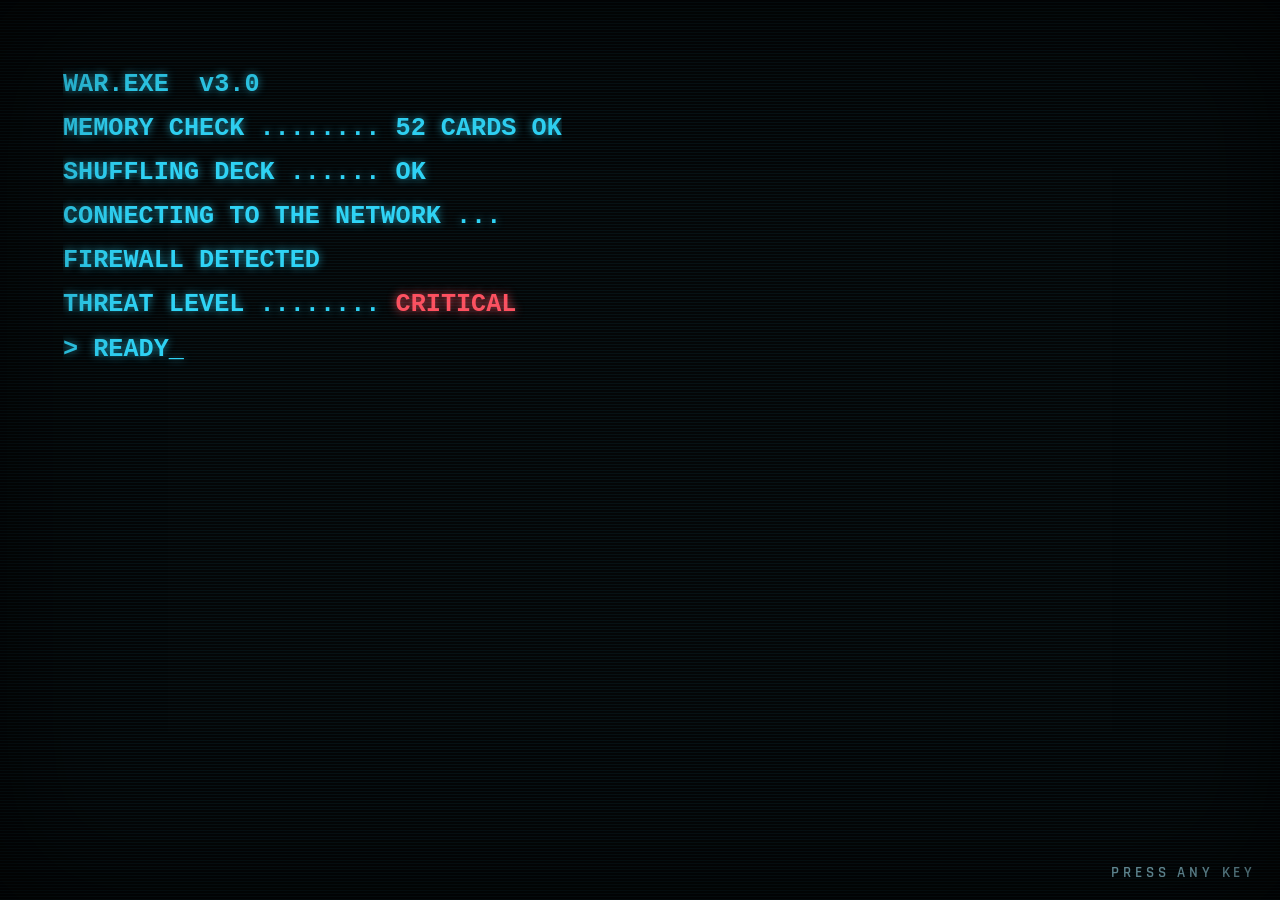
==== commit d401d131: "Plain-language power-ups, clearer wars, base value on every card - Event results and choices say wha" ====
--- a/phone/index.html
+++ b/phone/index.html
@@ -182,6 +182,62 @@
   .dmgpop .chips .b-up { box-shadow: inset 0 0 0 1.5px rgba(111,240,208,.6); }
   .dmgpop .chips .b-down { box-shadow: inset 0 0 0 1.5px rgba(169,163,184,.5); }
   .msg .b-up { font-weight: 800; }
+  .dmg-hold { position: fixed; inset: 0; z-index: 29; cursor: pointer; }
+  .dmg-hold.out { animation: fade .2s reverse forwards; }
+  .dmgpop.stay { animation: dmgpopIn .45s cubic-bezier(.2,.8,.2,1) forwards; pointer-events: auto; }
+  .dmg-next { width: auto; min-height: 44px; padding: 0 30px; margin-top: 8px; font-size: 1.2rem !important; }
+  .hand-card { position: relative; }
+  .low-tag { position: absolute; top: -10px; right: -8px; z-index: 3; min-width: 30px; padding: 3px 7px 1px; border-radius: 999px; font-family: var(--head); font-size: 1.1rem; line-height: 1;
+    font-weight: 600; color: #06231b; background: #6ff0d0; box-shadow: 0 0 0 2px #0b0e10, 0 0 12px rgba(111,240,208,.7); pointer-events: none; }
+  .low-tag { white-space: nowrap; }
+  .low-hint { flex-basis: 100%; max-width: 520px; margin: 14px auto 0; padding: 6px 12px; border-radius: 6px; text-align: center; font-size: .92rem; line-height: 1.35; color: var(--text);
+    background: rgba(111,240,208,.08); box-shadow: inset 0 0 0 1.5px rgba(111,240,208,.45); }
+  .low-hint b { color: #6ff0d0; }
+  .hand-row { flex-wrap: wrap; }
+  /* tutorial coach */
+  .coach { position: fixed; left: 50%; top: 12px; transform: translateX(-50%); z-index: 36; width: min(600px, calc(100vw - 24px)); padding: 14px 18px 16px; border-radius: 8px;
+    background: #0d1215; box-shadow: inset 0 0 0 2px #6ff0d0, 0 0 30px rgba(111,240,208,.3), 0 14px 40px rgba(0,0,0,.7); color: var(--text); font-size: 1.05rem; line-height: 1.45; }
+  .coach-tag { display: inline-block; margin-bottom: 6px; padding: 2px 10px 0; border-radius: 2px; background: #6ff0d0; color: #06231b; font-family: var(--head); font-size: 1rem; letter-spacing: .15em; text-transform: uppercase; }
+  .coach-text b { color: #6ff0d0; }
+  .coach-btns { display: flex; gap: 10px; justify-content: flex-end; margin-top: 12px; }
+  .coach-btns button { width: auto; min-height: 46px; padding: 0 26px; }
+  .coach.doing { padding: 10px 16px 12px; box-shadow: inset 0 0 0 2px #6ff0d0, 0 0 30px rgba(111,240,208,.45), 0 14px 40px rgba(0,0,0,.7); }
+  .tut-glow { animation: tutGlow 1.1s ease-in-out infinite !important; }
+  @keyframes tutGlow { 50% { filter: drop-shadow(0 0 14px #6ff0d0) drop-shadow(0 0 4px #6ff0d0); transform: translateY(-8px); } }
+  .buff-ring { position: absolute; top: -16px; left: 50%; transform: translateX(-50%); z-index: 3; width: 50px; height: 50px; border-radius: 50%; display: grid; place-content: center; justify-items: center;
+    background: radial-gradient(circle at 40% 35%, #173a33, #0b0e10 75%); box-shadow: 0 0 0 2.5px #6ff0d0, 0 0 14px rgba(111,240,208,.65), 0 3px 8px rgba(0,0,0,.6); pointer-events: none; line-height: 1; }
+  .buff-ring b { font-family: var(--head); font-size: 1.75rem; font-weight: 600; color: #e9fffa; text-shadow: 0 0 8px rgba(111,240,208,.8); }
+  .buff-ring small { margin-top: -1px; font-size: .7rem; font-weight: 800; color: #6ff0d0; letter-spacing: .02em; }
+  .buff-ring.down { box-shadow: 0 0 0 2.5px #a9a3b8, 0 3px 8px rgba(0,0,0,.6); }
+  .buff-ring.down small { color: #a9a3b8; }
+  .buff-ring { pointer-events: auto !important; cursor: help; }
+  .buff-ring small i { font-style: normal; color: #6ff0d0; }
+  .bc-swarm { --bc: #6ff0d0; } .bc-streak { --bc: #ffb14a; } .bc-upg { --bc: #7fb8ff; } .bc-chip { --bc: #c58cff; } .bc-luck { --bc: #ffe066; } .bc-pri { --bc: #ff7aa8; }
+  .buff-ring small i[class^="bc-"] { color: var(--bc); }
+  .buff-tip { position: fixed; z-index: 70; width: min(320px, calc(100vw - 16px)); padding: 10px 12px; border-radius: 8px; background: #0b0f11; color: var(--text); pointer-events: none;
+    box-shadow: inset 0 0 0 1.5px rgba(111,240,208,.6), 0 12px 30px rgba(0,0,0,.7); font-size: .9rem; line-height: 1.3; animation: fade .12s; }
+  .bt-head { font-family: var(--head); font-size: 1.25rem; letter-spacing: .03em; margin-bottom: 6px; }
+  .bt-head b { color: #6ff0d0; }
+  .bt-row { display: grid; grid-template-columns: 44px 1fr; gap: 8px; align-items: start; padding: 5px 0 5px 8px; border-left: 3px solid var(--bc, rgba(225,234,239,.4)); margin-bottom: 3px; }
+  .bt-row .bt-n { font-family: var(--head); font-size: 1.3rem; line-height: 1; color: var(--bc, #e1eaef); }
+  .bt-row b { display: block; color: var(--bc, #e1eaef); }
+  .bt-row small { display: block; color: var(--muted); font-size: .82rem; margin-top: 1px; }
+  .bt-total { border-left-color: #fff; border-top: 1px solid rgba(225,234,239,.2); padding-top: 7px; margin-top: 4px; }
+  .buff-ring.on-table { pointer-events: none !important; }
+  .pb-list { position: absolute; left: calc(100% + 10px); top: 50%; transform: translateY(-50%); z-index: 3; display: grid; gap: 5px; justify-items: start; pointer-events: none; animation: fade .3s; }
+  .pb-list span { white-space: nowrap; font-size: .82rem; font-weight: 800; padding: 3px 10px; border-radius: 999px; background: #0b0f11; color: var(--bc); box-shadow: inset 0 0 0 1.5px var(--bc), 0 3px 8px rgba(0,0,0,.5); }
+  .lane .card:not(:only-child) .pb-list { display: none; }
+  @media (max-width: 560px) { .pb-list { left: 50%; top: auto; bottom: 4%; transform: translateX(-50%); justify-items: center; } .pb-list span { font-size: .72rem; padding: 2px 8px; } }
+  .gloss { display: grid; gap: 4px; margin-top: 8px; text-align: left; }
+  .gloss > span { display: block; padding: 4px 0 4px 9px; border-left: 3px solid var(--bc); font-size: .86rem; line-height: 1.35; color: var(--text); font-style: normal; font-weight: 600; }
+  .gloss b { color: var(--bc); font-weight: 800; }
+  .gloss em { font-style: normal; font-size: .75rem; text-transform: uppercase; letter-spacing: .08em; color: var(--muted); }
+  .ev-result .gloss, .event-result .gloss { margin-top: 12px; }
+  /* every card shows its base value (J 11, Q 12, K 13, A 14) just under its top-left corner */
+  .val-badge { position: absolute; left: 4%; top: 31%; z-index: 2; min-width: 1.6em; padding: .12em .3em .05em; border-radius: 999px; text-align: center;
+    font-family: var(--head); font-size: max(9px, calc(var(--cw) * .14)); line-height: 1; font-weight: 600; color: #8de9ff; background: rgba(11,15,17,.85);
+    box-shadow: 0 0 0 1px rgba(47,211,245,.55); pointer-events: none; }
+  @keyframes dmgpopIn { 0% { opacity: 0; transform: translate(-50%, -40%) scale(.3); } 55% { opacity: 1; transform: translate(-50%, -50%) scale(1.2); } 100% { opacity: 1; transform: translate(-50%, -50%) scale(1); } }
   @keyframes dmgpop { 0% { opacity: 0; transform: translate(-50%, -40%) scale(.3); } 12% { opacity: 1; transform: translate(-50%, -50%) scale(1.2); } 22% { transform: translate(-50%, -50%) scale(1); }
     80% { opacity: 1; transform: translate(-50%, -54%) scale(1); } 100% { opacity: 0; transform: translate(-50%, -70%) scale(.95); } }
   .pop.heal { color: var(--heal); font-size: 1.7rem; text-shadow: 0 2px 0 rgba(0,0,0,.4); }
@@ -583,6 +639,8 @@
   .relicfly { position: fixed; z-index: 31; pointer-events: none; line-height: 1; font-size: 1.05rem; transform: translate(-50%, -50%); filter: drop-shadow(0 0 16px rgba(100,224,255,.95)); }
   .banner i.bicon { font-style: normal; line-height: 1; font-size: clamp(4.5rem, 24vw, 7rem); filter: drop-shadow(0 0 22px rgba(100,224,255,.95)); animation: stamp 1.2s cubic-bezier(.2,.9,.2,1) forwards; }
   @keyframes proc { 15%, 55% { transform: scale(1.35); box-shadow: 0 0 0 3px var(--brass-hi), 0 0 22px rgba(100,224,255,.95); } 35% { transform: scale(1.15); } }
+  .choice.skip { opacity: .72; border-style: dashed; }
+  .skiptag { font-style: normal; font-weight: 800; color: var(--brass-hi); }
   @media (prefers-reduced-motion: reduce) {
     .tonic.armed, .choice, .node.can .med, .awning, .bell, .screen.enter, .fan .card, .pack-stage button.pack, .slot, .offer, .march li.now .med, .end .med.huge, .sheet, .sheet-in { animation: none; }
     .banner span, .banner::before { animation-duration: .01s; }
@@ -837,9 +895,10 @@
   <div class="fan" id="fan" aria-hidden="true"></div>
   <h1>War</h1>
   <p class="sub">The Long March</p>
-  <p class="rules">Three layers of the network to the Motherboard, one life. Each round you play a card from your hand of three against the enemy's next card, and the higher card hits for the difference in rank. Ties start a war: three down, one up, and the winner captures the loser's best card. Choose your route: recruits, drafts and tests for new cards, then chargers, labs, black boxes and strange hackers along the way, then a fight. Build your deck as you go.</p>
+  <p class="rules">Three layers of the network to the Motherboard, one life. Each round you play a card from your hand of three against the enemy's next card, and the higher card hits for the difference in rank. Ties start a war: three down, one up, and the winner captures the loser's best card. Low cards (6 or under) team up: each other low card in your hand gives +2 (Swarm), and low cards played in a row get +1, +2, then +3 at most (Streak). Choose your route: recruits, drafts and tests for new cards, then chargers, labs, black boxes and strange hackers along the way, then a fight. Build your deck as you go.</p>
   <nav class="menu" aria-label="Main menu">
     <button class="menu-btn main" id="continueBtn" type="button" hidden><span>Continue</span><small id="continueSub"></small></button>
+    <button class="menu-btn" id="tutBtn" type="button"><span>Tutorial</span><small>Learn the rules in a guided practice fight</small></button>
     <button class="menu-btn" id="newRunBtn" type="button"><span>New Run</span></button>
     <button class="menu-btn" id="loadBtn" type="button"><span>Load Run</span></button>
     <button class="menu-btn" id="optionsBtn" type="button"><span>Options</span></button>
@@ -1111,6 +1170,13 @@
   suit:{n:'Priority suit', d:'Cards of the priority suit count 3 higher this round, for both sides.'}
 };
 const rollDecree = () => { const k=pick(Object.keys(DECREES)); return k==='suit' ? {k, s:pick(SUITS)} : {k}; };
+/* low cards (6 or lower) team up. Swarm: +2 ranks for each other low card in your hand (+4 at most, a hand is 3 cards).
+   Streak: low cards played in a row get +1, +2, then +3 at most, so a low card tops out at +7 and Aces still beat it. */
+const LOW = 6, STREAK_MAX = 3;
+const isLow = c => !!c && c.v<=LOW && !c.sk && c.sl!=='stone';
+function lowBonus(b,hi){ const h=b.hand||[], i=Math.min(hi||0,h.length-1), c=h[i];
+  if(!isLow(c)) return {swarm:0, streak:0, n:0};
+  const swarm=2*h.filter((x,j)=>j!==i&&isLow(x)).length, streak=Math.min(STREAK_MAX, b.streak||0); return {swarm, streak, n:swarm+streak}; }
 function refillHand(b){ b.hand=b.hand||[]; while(b.hand.length<3){ const c=take(b,'p'); if(!c) break; b.hand.push(c); } }
 const ROWS = 10, COLS = 3;
 const rint = (a,b) => a + Math.floor(Math.random()*(b-a+1));
@@ -1118,8 +1184,8 @@
 function shuffle(a){for(let i=a.length-1;i>0;i--){const j=Math.floor(Math.random()*(i+1));[a[i],a[j]]=[a[j],a[i]];}return a;}
 const rankLabel = v => v<=10 ? String(v) : {11:'J',12:'Q',13:'K',14:'A'}[v];
 const nid = () => Math.random().toString(36).slice(2,9);
-// balanced 2026-10-05 by simulation (tools/balance_sim.js) for hand-of-3 fights: careful play wins ~49%, casual ~39%, random card picks ~2% (skill now matters far more than the shuffle)
-const TUNE = { hp:22, hpStep:6.5, heal:.1, actHeal:.6, baseGold:14, eliteHp:1.25 };
+// balanced 2026-10-10 by simulation (tools/balance_sim.js) with Swarm/Streak low-card bonuses: careful play wins ~49%, casual ~38%, random card picks ~3%
+const TUNE = { hp:27, hpStep:9, heal:.1, actHeal:.6, baseGold:14, eliteHp:1.25 };
 
 function foeStats(act,row,name,elite){
   const t=act*3+Math.floor(row/3)+(elite?.7:0);
@@ -1256,9 +1322,10 @@
 function playRound(run,b,hi){
   b.round++; run.stats.rounds++;
   const D=b.decree&&b.decree.k;
-  const luck=b.luck; b.luck=0;
+  const low=b.hand&&b.hand.length ? lowBonus(b,hi) : {swarm:0,streak:0,n:0}, tonicLuck=b.luck, luck=b.luck+low.n; b.luck=0;
   const roll=c=>{ if(c) c.lk = c.sl==='lucky' && Math.random()<.25; return c; };  // a Lucky seal rolls each time it's flipped
   let pc=roll(b.hand && b.hand.length ? b.hand.splice(Math.min(hi||0, b.hand.length-1),1)[0] : take(b,'p')), ec=take(b,'e');
+  b.streak = isLow(pc) ? (b.streak||0)+1 : 0;
   const flipped=[pc];
   const used={p:[pc],e:[ec]}; const steps=[{t:'flip',pc,ec,luck}];
   const why=warTrigger(run,b,pc,ec,luck); steps[0].why=why;
@@ -1275,7 +1342,7 @@
     steps.push({t:'war',pd,ed,pc,ec});
     cmp=compare(run,b,pc,ec,why?2:0);  // wars you start give your deciding card +2
   }
-  const r={why, cmp:stale?0:cmp, wars, dmg:0, heal:0, eHeal:0, back:0, thorn:0, gold:0, caps:[], lost:null, blocked:null, luck:curLuck, pc, ec};
+  const r={why, cmp:stale?0:cmp, wars, dmg:0, heal:0, eHeal:0, back:0, thorn:0, gold:0, caps:[], lost:null, blocked:null, luck:curLuck, swarm:wars?0:low.swarm, streak:wars?0:low.streak, pc, ec};
   r.sealGold=flipped.filter(c=>c&&c.sl==='gold').length*3; run.gold+=r.sealGold;
   r.skillGold=flipped.filter(c=>c&&c.sk==='merchant').length*4; run.gold+=r.skillGold;
   r.rage=flipped.filter(c=>c&&c.sk==='berserker').length*2; run.hp-=r.rage;
@@ -1287,7 +1354,7 @@
     r.base=rawGap+3*wars; r.parts=[]; r.baseWar=wars;
     const tag=(T,k)=>T[k]?`${T[k].i} ${T[k].n}`:k;
     const boostNames=()=>{ const n=[]; if(pc.sl==='stone') n.push(tag(SEALS,'stone')); else { if(has(run,'crown')&&pc.v>=11&&pc.v<=13) n.push(tag(RELICS,'crown')); if(has(run,'prism')&&isSuit(pc,'D')) n.push(tag(RELICS,'prism')); if(pc.lk) n.push(tag(SEALS,'lucky')); }
-      if(curLuck) n.push('🍀 Luck'); if(b.f.q==='royal'&&ec.v>=11&&ec.v<=13) n.push('👑 Admin foe'); return n.join(', ')||'Rank boosts'; };
+      if(curLuck&&tonicLuck) n.push('🍀 Luck'); if(curLuck&&low.swarm) n.push('🐜 Swarm'); if(curLuck&&low.streak) n.push('🔁 Streak'); if(b.f.q==='royal'&&ec.v>=11&&ec.v<=13) n.push('👑 Admin foe'); return n.join(', ')||'Rank boosts'; };
     let d;
     const part=(l,nd)=>{ if(nd!==d) r.parts.push({l, n:nd-d}); d=nd; };
     if(cmp===1){
@@ -1425,17 +1492,17 @@
     {l:'Bet a card', d:'Stake a card you pick. Win a card 2 ranks higher, or lose it.', pick:'any', can:r=>r.deck.length>8, go:(r,c)=>{ if(Math.random()<.5){ const n=addCard(r,{v:Math.min(14,c.v+2), s:c.s}); return `You win! He hands over the ${rankLabel(n.v)}. You keep yours too.`; } removeCard(r,c.id); return 'You lose. He tucks your card into his sleeve.'; }},
     {l:'Walk away', d:'Nothing ventured.', go:()=>'You log off and keep moving.'}]},
   shrine:{t:'The Old Server', i:'🖥️', text:'A dusty server hums in a dead room. Someone left offerings of blood and credits at its feet.', choices:[
-    {l:'Offer blood', d:'Lose 8 HP. Gain a random upgrade.', can:r=>r.hp>8, go:r=>{ r.hp-=8; const x=relicChoices(r,1)[0]; if(!x){ r.gold+=40; return 'The server is silent. You find 40 credits instead.'; } gainRelic(r,x); return `The server lights up. You receive the ${RELICS[x].n}.`; }},
+    {l:'Offer blood', d:'Lose 8 HP. Gain a random upgrade.', can:r=>r.hp>8, go:r=>{ r.hp-=8; const x=relicChoices(r,1)[0]; if(!x){ r.gold+=40; return 'The server is silent. You find 40 credits instead.'; } gainRelic(r,x); return `The server lights up. New upgrade, the ${RELICS[x].n}: ${RELICS[x].d}`; }},
     {l:'Offer credits', d:'Pay 25 credits. Heal to full.', can:r=>r.gold>=25, go:r=>{ r.gold-=25; r.hp=r.maxHp; return 'A warm reboot runs through you. You are fully healed.'; }},
     {l:'Leave', d:'Let it sleep.', go:()=>'You back away and move on.'}]},
   sharp:{t:'The Card Sharp', i:'🃏', text:'"Trade you," says a woman with too many implants. "My one for your two."', choices:[
     {l:'Trade two weak cards', d:'Lose your two weakest cards. Gain a random face card or Ace.', can:r=>r.deck.length>9, go:r=>{ const w=weakest(r,2); w.forEach(c=>removeCard(r,c.id)); const n=addCard(r,{v:rint(11,14), s:pick(SUITS)}); return `She takes your ${w.map(c=>rankLabel(c.v)).join(' and ')} and hands you a ${rankLabel(n.v)}.`; }},
-    {l:'Pay for a patch', d:'Pay 20 credits. Put a Turbo mod on a card.', pick:'any', can:r=>r.gold>=20, go:(r,c)=>{ r.gold-=20; charmCard(r,c.id,'keen'); return 'She rewires the card in seconds. It is now Turbo.'; }},
+    {l:'Buy a Turbo mod', d:'Pay 20 credits. A card you pick gets the Turbo mod: +3 damage whenever it wins.', pick:'any', can:r=>r.gold>=20, go:(r,c)=>{ r.gold-=20; charmCard(r,c.id,'keen'); return `She rewires it in seconds. Your ${lbl(c)} now has the Turbo mod: +3 damage whenever it wins.`; }},
     {l:'Leave', d:'Keep your cards close.', go:()=>'She shrugs and shuffles.'}]},
   camp:{t:'Abandoned Outpost', i:'🏚️', text:'Dead monitors, torn cables, and gear left in a hurry.', choices:[
     {l:'Rest a while', d:'Heal 15 HP.', go:r=>{ r.hp=Math.min(r.maxHp,r.hp+15); return 'You recharge in a quiet corner. +15 HP.'; }},
     {l:'Search the gear', d:'Find 35 credits. Might be trapped.', go:r=>{ r.gold+=35; if(Math.random()<.5){ r.hp-=8; return 'A security trap zaps your hand! −8 HP, but you get 35 credits.'; } return 'Nobody is coming back for this. +35 credits.'; }},
-    {l:'Take the repair kit', d:'Gain a Repair Script.', go:r=>gainTonic(r,'heal')?'You load a Repair Script.':'Your script slots are full, so you leave it.'}]},
+    {l:'Take the repair kit', d:'Gain a Repair Script: a one-use item you can run in battle to heal 12 HP.', go:r=>gainTonic(r,'heal')?'You load a Repair Script. Run it in any battle to heal 12 HP.':'Your script slots are full, so you leave it.'}]},
   forge:{t:'Back-Alley Lab', i:'⚒️', text:'A tech with a soldering iron nods at your deck. "I can upgrade those."', choices:[
     {l:'Overvolt', d:'Lose 6 HP. Your 3 weakest cards gain 3 ranks.', can:r=>r.hp>6, go:r=>{ r.hp-=6; weakest(r,3).forEach(c=>c.v=Math.min(14,c.v+3)); return 'Sparks fly and burn your arms. Your weakest cards are stronger.'; }},
     {l:'Scrap a card', d:'Remove a card you pick. Gain 15 credits.', pick:'any', can:r=>r.deck.length>8, go:(r,c)=>{ removeCard(r,c.id); r.gold+=15; return `The ${rankLabel(c.v)} is stripped for parts. +15 credits.`; }},
@@ -1445,7 +1512,7 @@
     {l:'Refuse', d:'Nothing is free.', go:()=>'He melts back into the crowd.'}]},
   seer:{t:'The Oracle AI', i:'🔮', text:'A hologram flickers over a cracked console. "I have run your future," it says. "For a price."', choices:[
     {l:'Pay 30 credits', d:'+1 New Hand in every battle for the rest of the run.', can:r=>r.gold>=30, go:r=>{ r.gold-=30; r.bonusBurns=(r.bonusBurns||0)+1; return 'It tells you which cards to fear. +1 New Hand every battle.'; }},
-    {l:'Pay 10 credits', d:'Gain a Luck Script.', can:r=>r.gold>=10, go:r=>{ r.gold-=10; return gainTonic(r,'luck')?'It uploads a Luck Script.':'Your script slots are full. It keeps the credits anyway.'; }},
+    {l:'Pay 10 credits', d:'Gain a Luck Script: a one-use item for battle that makes your next card count 5 ranks higher.', can:r=>r.gold>=10, go:r=>{ r.gold-=10; return gainTonic(r,'luck')?'It uploads a Luck Script. Run it in battle and your next card counts 5 ranks higher.':'Your script slots are full. It keeps the credits anyway.'; }},
     {l:'Leave', d:'The future can wait.', go:()=>'"You\'ll be back," it calls.'}]},
   deserters:{t:'Rogue Bots', i:'🏳️', text:'Three battered bots sit by the data stream. "Take us with you. Or take our credits. We won\'t fight."', choices:[
     {l:'Recruit them', d:'Add three random 8 to 10 cards.', go:r=>{ for(let i=0;i<3;i++) addCard(r,{v:rint(8,10),s:pick(SUITS)}); return 'Three new cards join your deck.'; }},
@@ -1456,7 +1523,7 @@
 const REST = {t:'Charging Station', i:'🔋', text:'A safe place to recharge. The coils hum.', choices:[
   {l:'Rest', d:'Heal 30% of your max HP.', go:r=>{ const h=Math.min(r.maxHp-r.hp, Math.ceil(r.maxHp*.3)); r.hp+=h; return `You sleep soundly. +${h} HP.`; }},
   {l:'Sharpen', d:'A card you pick gains 3 ranks.', pick:'any', go:(r,c)=>{ const o=c.v; sharpen(r,c.id,3); return `Your ${rankLabel(o)} is now a ${rankLabel(Math.min(14,o+3))}.`; }},
-  {l:'Compile', d:'Gain a random script.', go:r=>{ const t=pick(Object.keys(TONICS)); return gainTonic(r,t)?`You compile a ${TONICS[t].n}.`:'Your script slots are full.'; }}]};
+  {l:'Compile', d:'Gain a random script: a one-use item you run during a battle.', go:r=>{ const t=pick(Object.keys(TONICS)); return gainTonic(r,t)?`You compile a ${TONICS[t].n}: ${TONICS[t].d}`:'Your script slots are full.'; }}]};
 /* card-gain and utility spots */
 function gainRange(run,up=0){ const t=run.act*3+Math.floor(Math.max(0,run.row)/3); return [Math.min(12,5+Math.floor(t*.8)+up), Math.min(14,9+t+up)]; }
 function randCard(run,up=0,s){ if(Math.random()<.06) return skillCard(null,s); const [lo,hi]=gainRange(run,up); const c={v:rint(lo,hi), s:s||pick(SUITS)}; if(Math.random()<.15) c.ch=pick(Object.keys(CHARMS)); if(Math.random()<.1) c.sl=pick(SEAL_IDS); return c; }
@@ -1492,9 +1559,9 @@
       {l:`Boost it again`, d:`+2 more ranks, but a ${st.times===1?30:55}% chance the card burns out.`, can:r=>{ const c=r.deck.find(x=>x.id===st.sharp); return c&&c.v<14; }, go:(r,_,st)=>{ const c=r.deck.find(x=>x.id===st.sharp); if(Math.random()<(st.times===1?.3:.55)){ removeCard(r,c.id); return {text:`The flames leap up. Your ${lbl(c)} is ash.`, bad:true}; } c.v=Math.min(14,c.v+2); st.times++; return {text:`It holds! Now a ${lbl(c)}.`, again:true}; }},
       {l:'Unplug', d:'Quit while you\'re ahead.', go:()=>({text:'You unplug and move on.'})}
     ]},
-  pack:{t:'Supply Cache', i:'📦', map:'Cache', info:'Fill your empty script slots.',
+  pack:{t:'Supply Cache', i:'📦', map:'Cache', info:'Fill your empty script slots. Scripts are one-use items you run during a battle.',
     text:'A sealed supply cache sits in the corner, still full.',
-    choices:()=>[{l:'Take what fits', d:'Fill up to 2 empty script slots with random scripts.', go:r=>{ const got=[]; for(let i=0;i<2;i++){ const t=pick(Object.keys(TONICS)); if(gainTonic(r,t)) got.push(TONICS[t].n); } return {text: got.length?`You find: ${got.join(' and ')}.`:'Your script slots are already full, so you leave it.'}; }}]},
+    choices:()=>[{l:'Take what fits', d:'Fill up to 2 empty script slots with random scripts: one-use items you run during a battle.', go:r=>{ const got=[]; for(let i=0;i<2;i++){ const t=pick(Object.keys(TONICS)); if(gainTonic(r,t)) got.push(`${TONICS[t].n} (${TONICS[t].d.replace(/\.$/,'')})`); } return {text: got.length?`You find: ${got.join(' and ')}.`:'Your script slots are already full, so you leave it.'}; }}]},
   altar:{t:'The Black Box', i:'⬛', map:'Black Box', info:'Delete a card for a lasting boon.',
     text:'A black box hums with a red light. Something inside wants a card.',
     choices:()=>[
@@ -1506,7 +1573,7 @@
     text:'An old coder types without looking up. "Firmware," she says. "It will mod a whole suit. Only one at a time."',
     choices:(run,st)=>{ if(!st.opts){ const s=shuffle(SUITS.slice()), c=shuffle(Object.keys(CHARMS)); st.opts=[0,1,2].map(i=>({s:s[i], ch:c[i%c.length]})); }
       return st.opts.map(o=>({l:`${SYMS[o.s]} ${CHARMS[o.ch].n} firmware`, d:`All your ${SUITNAME[o.s]} gain ${CHARMS[o.ch].n}: ${CHARMS[o.ch].d.replace(/this card wins/g, 'they win').replace(/This card wins/g, 'They win').replace(/This card starts/g, 'They start').replace(/below it/g, 'below them').replace(/this card/g, 'they').replace(/This card/g, 'They')}${run.totem?' Replaces your current firmware.':''}`,
-        go:r=>{ r.totem={s:o.s, ch:o.ch}; return {text:`She flashes the ${SUITNAME[o.s]} firmware. Your ${SUITNAME[o.s]} are now ${CHARMS[o.ch].n}.`, good:true}; }})).concat([{l:'Leave', d:'No firmware today.', go:()=>({text:'She goes back to her typing.'})}]); }},
+        go:r=>{ r.totem={s:o.s, ch:o.ch}; return {text:`All your ${SUITNAME[o.s]} are now ${CHARMS[o.ch].n}: ${CHARMS[o.ch].d}`, good:true}; }})).concat([{l:'Leave', d:'No firmware today.', go:()=>({text:'She goes back to her typing.'})}]); }},
   fungi:{t:'The Fusion Lab', i:'⚛️', map:'Fusion Lab', info:'Fuse two cards of the same rank into one much stronger card.',
     text:'Two scientists in visors lean over a humming reactor. "Two the same," they say together. "Make them one."',
     choices:run=>{ const P=dupPairs(run);
@@ -1517,22 +1584,22 @@
     text:'A glitchy clone bay hums at your deck. It wants to copy something.',
     choices:()=>[{l:'Print a copy', d:'Gain a copy of a card you pick. It might come out better, worse, or modded.', pick:'any', go:(r,c)=>{ const m=pick(['up2','up1','down1','charm','same']); const n={v:c.v,s:c.s,ch:c.ch};
       if(m==='up2') n.v=Math.min(14,n.v+2); if(m==='up1') n.v=Math.min(14,n.v+1); if(m==='down1') n.v=Math.max(2,n.v-1); if(m==='charm') n.ch=pick(Object.keys(CHARMS));
-      const k=addCard(r,n); return {text:`It prints a ${lbl(k)}${k.ch?` with a ${CHARMS[k.ch].n} mod`:''}.${m==='down1'?' A bit glitchy.':m==='same'?' A perfect copy.':' Better than the original!'}`}; }},
+      const k=addCard(r,n); return {text:`It prints a ${lbl(k)}${k.ch?` with the ${CHARMS[k.ch].n} mod (${CHARMS[k.ch].d.replace(/\.$/,'')})`:''}.${m==='down1'?' A bit glitchy.':m==='same'?' A perfect copy.':' Better than the original!'}`}; }},
       {l:'Leave', d:'Keep it away from your cards.', go:()=>({text:'It beeps sadly.'})}]},
-  sealer:{t:'The Chip Shop', i:'🔏', map:'Chip Shop', info:'Install a chip in one of your cards.',
-    text:'A hunched tech sorts coloured chips under a magnifier. "Choose your chip," he rasps.',
+  sealer:{t:'The Chip Shop', i:'🔏', map:'Chip Shop', info:'Put a chip on one of your cards: a lasting special power for that card. A card holds one chip.',
+    text:'A hunched tech sorts coloured chips under a magnifier. "Choose your chip," he rasps. A chip gives one card a lasting special power.',
     choices:(run,st)=>{ if(!st.opts) st.opts=shuffle(SEAL_IDS.slice()).slice(0,3);
-      return st.opts.map(sl=>({l:`${SEALS[sl].i} ${SEALS[sl].n}`, d:`${SEALS[sl].d} Goes on a card you pick.`, pick:'any', go:(r,c)=>{ c.sl=sl; return {text:`He installs the ${SEALS[sl].n} in your ${lbl(c)}.`, good:true}; }}))
+      return st.opts.map(sl=>({l:`${SEALS[sl].i} ${SEALS[sl].n}`, d:`${SEALS[sl].d} Goes on a card you pick.`, pick:'any', go:(r,c)=>{ c.sl=sl; return {text:`Your ${lbl(c)} now has the ${SEALS[sl].n}: ${SEALS[sl].d}`, good:true}; }}))
         .concat([{l:'Leave', d:'No chip today.', go:()=>({text:'He switches off the lamp.'})}]); }},
-  stones:{t:'Transfer Pads', i:'📲', map:'Transfer', info:'Move a mod from one card to another.',
-    text:'Two transfer pads hum side by side. Place a card on each.',
-    choices:(run,st)=> st.moving ? [{l:'Choose the new card', d:`Give the ${CHARMS[st.moving].n} mod to a card you pick.`, pick:'any', go:(r,c,st)=>{ c.ch=st.moving; st.moving=null; return {text:`Your ${lbl(c)} is now ${CHARMS[c.ch].n}.`, good:true}; }}]
-      : run.deck.some(c=>c.ch) ? [{l:'Move a mod', d:'Scrap a modded card. Its mod goes to another card you pick.', pick:'charmed', filter:c=>!!c.ch, go:(r,c,st)=>{ st.moving=c.ch; removeCard(r,c.id); return {text:`The ${lbl(c)} is wiped. The ${CHARMS[st.moving].n} mod is in the buffer.`, again:true}; }},
+  stones:{t:'Transfer Pads', i:'📲', map:'Transfer', info:'Move a mod (a lasting bonus on one card) from one card to another, or buy a random one.',
+    text:'Two transfer pads hum side by side. They can move a mod from one card to another. A mod is a lasting bonus stuck to one card.',
+    choices:(run,st)=> st.moving ? [{l:'Choose the new card', d:`Give the ${CHARMS[st.moving].n} mod to a card you pick. ${CHARMS[st.moving].n}: ${CHARMS[st.moving].d}`, pick:'any', go:(r,c,st)=>{ c.ch=st.moving; st.moving=null; return {text:`Your ${lbl(c)} now has the ${CHARMS[c.ch].n} mod: ${CHARMS[c.ch].d}`, good:true}; }}]
+      : run.deck.some(c=>c.ch) ? [{l:'Move a mod', d:'Delete one of your modded cards. Its mod moves to another card you pick.', pick:'charmed', filter:c=>!!c.ch, go:(r,c,st)=>{ st.moving=c.ch; removeCard(r,c.id); return {text:`The ${lbl(c)} is deleted. Now pick the card that gets its ${CHARMS[st.moving].n} mod (${CHARMS[st.moving].d.replace(/\.$/,'')}).`, again:true}; }},
           {l:'Leave', d:'Keep your mods where they are.', go:()=>({text:'The humming fades.'})}]
-      : [{l:'Flash a mod', d:'You have no modded cards. Pay 15 credits for a random mod on a card you pick.', pick:'any', can:r=>r.gold>=15, go:(r,c)=>{ r.gold-=15; c.ch=pick(Object.keys(CHARMS)); return {text:`The pads flash a ${CHARMS[c.ch].n} mod into your ${lbl(c)}.`, good:true}; }},
+      : [{l:'Buy a random mod', d:'Pay 15 credits. A card you pick gets a random mod: a lasting bonus on that card, like +3 damage or +2 credits whenever it wins.', pick:'any', can:r=>r.gold>=15, go:(r,c)=>{ r.gold-=15; c.ch=pick(Object.keys(CHARMS)); return {text:`Your ${lbl(c)} got the ${CHARMS[c.ch].n} mod: ${CHARMS[c.ch].d}`, good:true}; }},
           {l:'Leave', d:'Nothing to move.', go:()=>({text:'The humming fades.'})}]}
 };
-if(typeof module!=='undefined') module.exports={foeSight,peekN,SKILLS,SKILL_IDS,skillCard,STYLES,DECREES,BLOOM,rollDecree,refillHand,startStyle,SEALS,PERKS,SEAL_IDS,hasPerk,gainXP,xpNeed,perkChoices,gainPerk,gainCards,NODES,TRIALS,runTrial,rareCards,randCard,dupPairs,SUITS,charmOf,newRun,newBattle,playRound,burn,peek,useTonic,winBattle,cardChoices,applyPrize,addCard,charmCard,sharpen,removeCard,relicChoices,gainRelic,nextAct,makeStore,buyItem,reachable,effP,has,weakest,gainTonic,EVENTS,REST,ACTS,RELICS,TONICS,CHARMS,TUNE,ROWS};
+if(typeof module!=='undefined') module.exports={lowBonus,isLow,LOW,STREAK_MAX,foeSight,peekN,SKILLS,SKILL_IDS,skillCard,STYLES,DECREES,BLOOM,rollDecree,refillHand,startStyle,SEALS,PERKS,SEAL_IDS,hasPerk,gainXP,xpNeed,perkChoices,gainPerk,gainCards,NODES,TRIALS,runTrial,rareCards,randCard,dupPairs,SUITS,charmOf,newRun,newBattle,playRound,burn,peek,useTonic,winBattle,cardChoices,applyPrize,addCard,charmCard,sharpen,removeCard,relicChoices,gainRelic,nextAct,makeStore,buyItem,reachable,effP,has,weakest,gainTonic,EVENTS,REST,ACTS,RELICS,TONICS,CHARMS,TUNE,ROWS};
 
 
 </script>
@@ -1968,7 +2035,7 @@
     el.className = `card${size !== 'full' ? ' ' + size : ''}${down ? ' down' : ''}${c && (c.s === 'H' || c.s === 'D') ? ' red' : ''}${art ? ' art' : ''}${c && c.sk ? ' skill' : ''}`;
     el.setAttribute('role', 'img');
     el.setAttribute('aria-label', down || !c ? 'Face-down card' : full(c));
-    el.innerHTML = `<div class="fc front">${art ? artImg(artFile(c)) + `<span class="art-fallback" hidden>${faceHTML(c, size)}</span>` : c ? faceHTML(c, size) : ''}${c && c.ch && CHARMS[c.ch] ? `<span class="charm-badge">${CHARMS[c.ch].i}</span>` : ''}${c && c.sl && SEALS[c.sl] ? `<span class="seal-badge">${SEALS[c.sl].i}</span>` : ''}</div><div class="fc backf"></div>`;
+    el.innerHTML = `<div class="fc front">${art ? artImg(artFile(c)) + `<span class="art-fallback" hidden>${faceHTML(c, size)}</span>` : c ? faceHTML(c, size) : ''}${c && c.ch && CHARMS[c.ch] ? `<span class="charm-badge">${CHARMS[c.ch].i}</span>` : ''}${c && c.sl && SEALS[c.sl] ? `<span class="seal-badge">${SEALS[c.sl].i}</span>` : ''}${c ? `<span class="val-badge">${c.v}</span>` : ''}</div><div class="fc backf"></div>`;
     return el;
   }
   const cardHTML = (c, size, down) => cardEl(c, { size, down }).outerHTML;
@@ -2393,6 +2460,56 @@
     for (let i = layers - 1; i >= 0; i--) h += cardEl(null, { size: 'mini', down: true }).outerHTML.replace('class="card', `style="transform:translate(${i * 1.5}px,${i * 1.5}px) rotateY(180deg)" class="card`);
     return h + '</div>';
   }
+  // a circle on a buffed hand card: the value it really plays as, with its base and bonus underneath
+  // every rank bonus on a hand card, each with its own colour and the reason it applies
+  function buffParts(i) {
+    const c = B.hand[i], out = []; if (!c || c.sk) return out;
+    if (c.sl === 'stone') out.push({ n: 10 - c.v, cls: 'chip', l: '⬛ Lead Chip', d: 'This card always counts as a 10.' });
+    else {
+      if (has(run, 'crown') && c.v >= 11 && c.v <= 13) out.push({ n: 2, cls: 'upg', l: `${RELICS.crown.i} ${RELICS.crown.n}`, d: 'Upgrade: your J, Q and K count 2 higher.' });
+      if (has(run, 'prism') && isSuit(c, 'D')) out.push({ n: 2, cls: 'upg', l: `${RELICS.prism.i} ${RELICS.prism.n}`, d: `Upgrade: diamonds count 2 higher.${c.sl === 'wild' ? ' (Wild Chip: it counts as every suit.)' : ''}` });
+    }
+    const lb = lowBonus(B, i), others = B.hand.filter((x, j) => j !== i && isLow(x)).length;
+    if (lb.swarm) out.push({ n: lb.swarm, cls: 'swarm', l: '🐜 Swarm', d: `It is a low card (6 or under) and you hold ${others} other low card${others > 1 ? 's' : ''}: +2 each.` });
+    if (lb.streak) out.push({ n: lb.streak, cls: 'streak', l: '🔁 Streak', d: `You played ${B.streak} low card${B.streak > 1 ? 's' : ''} in a row${lb.streak >= STREAK_MAX ? '. That is the max, +3' : ''}. A 7 or higher resets it.` });
+    if (B.luck) out.push({ n: B.luck, cls: 'luck', l: '🍀 Luck', d: hasPerk(run, 'tactic') && B.round === 0 ? 'Tactician perk: your first card each battle counts 3 higher.' : 'Luck Script: your next card counts 5 higher.' });
+    if (B.decree && B.decree.k === 'suit' && isSuit(c, B.decree.s)) out.push({ n: 3, cls: 'pri', l: '💻 Priority suit', d: `The Motherboard's protocol: ${SUITNAME[B.decree.s]} count 3 higher this round (theirs too).` });
+    return out;
+  }
+  function lowTag(i) {
+    const c = B.hand[i], parts = buffParts(i), extra = parts.reduce((a, p) => a + p.n, 0);
+    if (!extra) return '';
+    const sub = parts.length <= 2 ? parts.map(p => `<i class="bc-${p.cls}">${sgn(p.n)}</i>`).join('') : `<i>${sgn(extra)}</i>`;
+    return `<span class="buff-ring${extra < 0 ? ' down' : ''}" data-ring="${i}" role="button" aria-label="Why this card plays as ${c.v + extra}"><b>${c.v + extra}</b><small>${c.v}${sub}</small></span>`;
+  }
+  // the breakdown pops up when you hover over a buffed card, or tap its circle
+  let buffTipEl = null;
+  function showBuffTip(i, at) {
+    hideBuffTip();
+    const c = B && B.hand && B.hand[i], parts = c ? buffParts(i) : []; if (!parts.length) return;
+    const total = c.v + parts.reduce((a, p) => a + p.n, 0);
+    const t = buffTipEl = document.createElement('div'); t.className = 'buff-tip';
+    t.innerHTML = `<div class="bt-head">${L(c)} plays as <b>${total}</b></div>
+      <div class="bt-row"><span class="bt-n">${c.v}</span><span><b>Card rank</b></span></div>
+      ${parts.map(p => `<div class="bt-row bc-${p.cls}"><span class="bt-n">${sgn(p.n)}</span><span><b>${p.l}</b><small>${p.d}</small></span></div>`).join('')}
+      <div class="bt-row bt-total"><span class="bt-n">= ${total}</span><span><b>What it plays as</b></span></div>`;
+    document.body.append(t);
+    const r = at.getBoundingClientRect(), w = t.offsetWidth, h = t.offsetHeight;
+    t.style.left = `${Math.max(8, Math.min(innerWidth - w - 8, r.left + r.width / 2 - w / 2))}px`;
+    t.style.top = `${r.top - h - 12 > 8 ? r.top - h - 12 : Math.min(innerHeight - h - 8, r.bottom + 12)}px`;
+  }
+  function hideBuffTip() { if (buffTipEl) { buffTipEl.remove(); buffTipEl = null; } }
+  $('handRow').addEventListener('mouseover', e => { const b = e.target.closest('[data-hi]'); if (b && b.querySelector('.buff-ring')) { if (!buffTipEl || buffTipEl.dataset.i !== b.dataset.hi) { showBuffTip(+b.dataset.hi, b); if (buffTipEl) buffTipEl.dataset.i = b.dataset.hi; } } else hideBuffTip(); });
+  $('handRow').addEventListener('mouseleave', hideBuffTip);
+  // tapping the circle explains it instead of playing the card
+  $('handRow').addEventListener('click', e => { const ring = e.target.closest('[data-ring]'); if (!ring) return; e.stopImmediatePropagation(); e.preventDefault(); const b = ring.closest('[data-hi]'); showBuffTip(+ring.dataset.ring, b || ring); Snd.tap(); }, true);
+  document.addEventListener('pointerdown', e => { if (buffTipEl && !e.target.closest('[data-ring]')) hideBuffTip(); }, true);
+  // a line under the hand that explains the low-card bonuses while one is active
+  function lowHint() {
+    if (!B.hand.some((c, i) => lowBonus(B, i).n)) return '';
+    const n = B.hand.filter(isLow).length, st = B.streak || 0, sb = Math.min(STREAK_MAX, st), sw = n > 1;
+    return `<div class="low-hint">${sw ? `<b>🐜 Swarm:</b> you hold ${n} low cards (6 or under). The one you play gets +2 for each of the other ${n - 1}: <b>+${2 * (n - 1)}</b>.` : ''}${sw && st ? ' ' : ''}${st ? `<b>🔁 Streak:</b> you played ${st} low card${st > 1 ? 's' : ''} in a row, so your next low card gets <b>+${sb}</b> more${sb >= STREAK_MAX ? ' (that is the max)' : ''}. A 7 or higher resets it.` : ''}</div>`;
+  }
   function renderBattle() {
     hpBar('foeHp', B.eHp, B.eMax);
     hpBar('youHp', run.hp, run.maxHp);
@@ -2403,7 +2520,7 @@
     const pn = peek(B, 'p'), hand = handMode();
     $('youPeek').innerHTML = pn && !hand ? `${cardHTML(pn, 'mini')}<span>Next</span>` : '';
     $('handRow').hidden = !hand; $('flipBtn').hidden = hand;
-    if (hand) $('handRow').innerHTML = B.hand.map((c, i) => `<button class="hand-card" type="button" data-hi="${i}" aria-label="Play the ${full(c)}"${busy || B.over ? ' disabled' : ''}>${cardHTML(c, 'mini')}</button>`).join('');
+    if (hand) $('handRow').innerHTML = B.hand.map((c, i) => `<button class="hand-card" type="button" data-hi="${i}" aria-label="Play the ${full(c)}"${busy || B.over ? ' disabled' : ''}>${cardHTML(c, 'mini')}${lowTag(i)}</button>`).join('') + lowHint();
     $('foeQuirk').textContent = quirkLine();
     const sight = foeSight(run, B), en = sight ? peekN(B, 'e', sight) : [];
     $('foePeek').innerHTML = en.length ? `<div class="peek-stack">${en.map(c => cardHTML(c, 'mini')).join('')}</div><span>${en.length > 1 ? 'Next two' : 'Next'}</span>`
@@ -2411,6 +2528,7 @@
     $('burnBtn').textContent = `${hand ? 'New hand' : 'Burn'} ${B.burns}`;
     $('burnBtn').disabled = busy || B.burns <= 0 || !!B.over;
     $('flipBtn').disabled = busy || !!B.over;
+    tutGate();
   }
   // big damage number over the losing card, with base in cream and bonuses in teal, reductions in grey
   const sgn = n => (n > 0 ? '+' : '−') + Math.abs(n);
@@ -2423,14 +2541,33 @@
     const p = document.createElement('div');
     p.className = `dmgpop${hurt ? ' hurt' : ''}`;
     const eq = dmgEq(r);
-    const chips = [`<span class="b-base">${r.base - 3 * r.baseWar} cards</span>`, ...(r.baseWar ? [`<span class="b-base">+${3 * r.baseWar} war</span>`] : []),
+    const chips = [`<span class="b-base">${r.base - 3 * r.baseWar} card gap</span>`, ...(r.baseWar ? [`<span class="b-base">+${3 * r.baseWar} for ${r.baseWar > 1 ? `${r.baseWar} wars` : 'the war'}</span>`] : []),
       ...r.parts.map(x => `<span class="${x.n > 0 ? 'b-up' : 'b-down'}">${sgn(x.n)} ${x.l}</span>`)];
     p.innerHTML = `<div class="tot">−${r.dmg}</div>${eq ? `<div class="eq">${eq}</div>` : ''}${eq || r.baseWar ? `<div class="chips">${chips.join('')}</div>` : ''}`;
     const [x, y] = at ? centerOf(at) : [innerWidth / 2, innerHeight / 2];
-    p.style.left = `${x}px`; p.style.top = `${Math.max(90, y)}px`;
-    document.body.append(p); setTimeout(() => p.remove(), 2000);
-  }
-  function dmgMsg(r) { const eq = dmgEq(r); return eq ? ` (${eq})` : ''; }
+    p.style.left = x ? `${x}px` : '50%'; p.style.top = y ? `${Math.max(90, y)}px` : '45%';
+    const fit = () => { if (!/px$/.test(p.style.left)) return; const w = p.offsetWidth; p.style.left = `${Math.max(w / 2 + 8, Math.min(innerWidth - w / 2 - 8, parseFloat(p.style.left)))}px`; };
+    if (!(eq || r.baseWar)) { document.body.append(p); fit(); setTimeout(() => p.remove(), 2000); return null; }
+    // a breakdown with bonuses stays up until you tap, click, press a key or a controller button
+    p.classList.add('stay'); p.insertAdjacentHTML('beforeend', '<button class="primary dmg-next" type="button">Next</button>');
+    const hold = document.createElement('div'); hold.className = 'dmg-hold'; hold.append(p); document.body.append(hold); fit();
+    return new Promise(res => {
+      const t0 = Date.now();
+      const done = () => { if (Date.now() - t0 < 350) return; dmgHold = null; removeEventListener('keydown', key, true); hold.classList.add('out'); setTimeout(() => hold.remove(), 200); Snd.tap(); res(); };
+      const key = e => { e.preventDefault(); e.stopImmediatePropagation(); if (!e.repeat) done(); };
+      hold.addEventListener('click', e => { e.stopPropagation(); done(); });
+      addEventListener('keydown', key, true);
+      dmgHold = done;
+    });
+  }
+  let dmgHold = null;
+  // the damage maths in words; wars spell out the card gap and the +3 per war
+  function dmgMsg(r) {
+    const eq = dmgEq(r), w = r.baseWar || 0;
+    if (!w) return eq ? ` (${eq})` : '';
+    const gap = r.base - 3 * w, bonus = r.parts.reduce((a, x) => a + x.n, 0);
+    return `: ${gap} for the gap between the last two cards + ${3 * w} for ${w === 1 ? 'the war' : `${w} wars (+3 each)`}${bonus ? `, ${sgn(bonus)} from bonuses` : ''}`;
+  }
   function popup(row, text, cls) {
     const p = document.createElement('div');
     p.className = `pop ${cls || ''}`; p.textContent = text;
@@ -2438,6 +2575,7 @@
   }
 
   async function doBurn() {
+    if (TUT) return;
     if (busy || !B || B.over || B.burns <= 0) return;
     busy = true; renderBattleButtons();
     const c = handMode() ? null : $('youPeek').querySelector('.card');
@@ -2453,7 +2591,15 @@
   }
   function renderBattleButtons() { if (run && B) renderTonics(); $('flipBtn').disabled = busy || !B || !!B.over; $('burnBtn').disabled = busy || !B || B.burns <= 0 || !!B.over; $('handRow').querySelectorAll('button').forEach(b => { b.disabled = busy || !B || !!B.over; }); }
 
+  // the played card keeps its value circle on the table, with a coloured label for each bonus it had
+  function playedBuffs(el, c, parts) {
+    parts = parts.slice(); if (c && c.lk) parts.push({ n: 4, cls: 'chip', l: '⭐ Lucky Chip' });
+    const extra = parts.reduce((a, p) => a + p.n, 0); if (!el || !c || !extra) return;
+    const sub = parts.length <= 2 ? parts.map(p => `<i class="bc-${p.cls}">${sgn(p.n)}</i>`).join('') : `<i>${sgn(extra)}</i>`;
+    el.insertAdjacentHTML('beforeend', `<span class="buff-ring on-table${extra < 0 ? ' down' : ''}"><b>${c.v + extra}</b><small>${c.v}${sub}</small></span><span class="pb-list">${parts.map(p => `<span class="bc-${p.cls}">${p.l} ${sgn(p.n)}</span>`).join('')}</span>`);
+  }
   async function doFlip(hi) {
+    if (TUT && !busy && !tutAllowCard(hi)) return;
     if (busy || !B || B.over) return;
     if (handMode() && typeof hi !== 'number') return;  // in the Gate Duel you tap a card instead
     const handEl = handMode() ? $('handRow').querySelector(`[data-hi="${hi}"] .card`) : null;
@@ -2465,12 +2611,14 @@
     const foePeekCard = $('foePeek').querySelector('.card');
     const youPileCard = () => $('youPile').querySelector('.card:last-child');
     const foePileCard = () => $('foePile').querySelector('.card:last-child');
+    const preBuffs = handMode() && typeof hi === 'number' ? buffParts(hi) : [];
+    if (handEl) { const ring = handEl.parentElement.querySelector('.buff-ring'); if (ring) ring.remove(); }
     const { steps, r } = playRound(run, B, hi);
 
     for (let si = 0; si < steps.length; si++) {
       const st = steps[si];
       if (st.t === 'flip') {
-        deal(yL, st.pc, false, youPeekCard || youPileCard(), !!youPeekCard);
+        playedBuffs(deal(yL, st.pc, false, youPeekCard || youPileCard(), !!youPeekCard), st.pc, preBuffs);
         if (youPeekCard) youPeekCard.classList.add('gone');
         Snd.flick();
         await sleep(130);
@@ -2480,8 +2628,9 @@
         await sleep(560);
       } else {
         const wi = si === 1 && whyInfo(steps[0].why);
+        const warHow = `${wi ? '' : si > 1 ? 'Tie again! ' : 'Tie! '}${si > 1 ? 'Another war: each side lays 3 more cards face down and flips one more. Every war adds +3 damage for the winner.' : 'WAR: each side lays 3 cards face down, then flips one more. The higher flip wins the war: it deals the gap +3 extra damage, and takes the loser\'s best card from the pile.'}`;
+        setMsg(wi ? `${wi.text} Your card gets +2. ${warHow}` : warHow);
         if (wi) {
-          setMsg(`${wi.text} Your card gets +2.`);
           const chip = [...$('battleRelics').querySelectorAll('.relic-chip')].find(c => c.getAttribute('aria-label') === (wi.kind === 'perk' ? PERKS : RELICS)[wi.id]?.n);
           await relicCall(chip, wi.i);
           if (chip) once(chip, 'proc', 1800);
@@ -2506,7 +2655,7 @@
     const pc = r.pc, ec = r.ec;
     const tie = effP(run, pc) === effE(B, ec);
     const warTxt = n => n ? (n > 1 ? `${n} wars ` : 'War ') : '';
-    let m;
+    let m, held = null;
     if (r.cmp === 1) {
       const mine = yL.lastElementChild;
       mine.animate([{ transform: 'translateY(0) scale(1)' }, { transform: 'translateY(-34px) scale(1.12)', offset: .45 }, { transform: 'translateY(-6px) scale(1)' }], { duration: 380, easing: 'cubic-bezier(.3,.7,.3,1)', fill: 'forwards' });
@@ -2517,14 +2666,14 @@
       Snd.hit(big); buzz(big ? 60 : 25); FX.hitFlash(false, big);
       if (big) once($('sBattle'), 'shake', 420);
       const [x, y] = centerOf(oL.lastElementChild); burst(x, y, { n: big ? 30 : 16, spread: big ? 150 : 90 });
-      const lead = pc.v <= 3 && ec.v === 14 && has(run, 'sling') ? `Your ${L(pc)} fells their Ace!` : tie && !r.luck && !(r.why && r.wars) ? 'Tie goes to you.' : `Your ${L(pc)}${r.luck ? ' (with luck)' : r.why && r.wars ? ' (+2)' : ''} beats ${L(ec)}.`;
+      const lead = pc.v <= 3 && ec.v === 14 && has(run, 'sling') ? `Your ${L(pc)} fells their Ace!` : tie && !r.luck && !(r.why && r.wars) ? 'Tie goes to you.' : `Your ${L(pc)}${r.luck ? ` (+${r.luck})` : r.why && r.wars ? ' (+2)' : ''} beats ${L(ec)}.`;
       m = `${r.wars ? warTxt(r.wars) + 'won. ' : ''}${lead} <span class="dmg">${r.dmg} damage</span>${dmgMsg(r)}.`;
       if (r.heal) m += ` You heal ${r.heal}.`;
       if (r.gold) { m += ` +${r.gold} credits.`; setTimeout(bumpGold, 300); }
       if (r.thorn) { m += ` Thorns hit you for ${r.thorn}.`; setTimeout(() => popup('youRow', `−${r.thorn}`, 'hurt'), 450); }
-      r.caps.forEach(c => { m += c.back ? ` You win back your ${L(c)}!` : ` You capture their ${L(c)}!`; });
+      r.caps.forEach(c => { m += c.back ? ` You win back your ${L(c)}!` : ` You capture their ${L(c)}, the best card in their war pile. It joins your deck for the rest of the run!`; });
       popup('foeRow', `−${r.dmg}`);
-      dmgPop(oL.lastElementChild, r);
+      held = dmgPop(oL, r);  // the lane, not the card: the card may still be sliding in
       if (r.heal) { setTimeout(() => { popup('youRow', `+${r.heal}`, 'heal'); Snd.heal(); once($('youHp'), 'healflash', 600); }, 350); }
     } else if (r.cmp === -1) {
       const theirs = oL.lastElementChild;
@@ -2540,13 +2689,15 @@
       m = `${r.wars ? warTxt(r.wars) + 'lost. ' : ''}${lead} ${r.blocked ? `Your ${r.blocked === 'aegis' ? 'Energy Shield' : 'Shield Script'} blocks the hit!` : `<span class="hurt">You take ${r.dmg}</span>${dmgMsg(r)}.`}`;
       if (r.back) m += ` Your club still hits for ${r.back}.`;
       if (r.eHeal) m += ` It heals ${r.eHeal}.`;
-      if (r.lost) m += ` They take your ${L(r.lost)}! Win to get it back.`;
+      if (r.lost) m += ` The loser of a war gives up their best card in the pile: they take your ${L(r.lost)}! Win the battle to get it back.`;
       popup('youRow', r.blocked ? 'Blocked' : `−${r.dmg}`, r.blocked ? 'heal' : 'hurt');
-      if (!r.blocked && !r.medic && !r.squire) dmgPop(yL.lastElementChild, r, true);
+      if (!r.blocked && !r.medic && !r.squire) held = dmgPop(yL, r, true);
       if (r.back) setTimeout(() => { popup('foeRow', `−${r.back}`); Snd.hit(false); once($('foeMed'), 'hit', 460); }, 380);
     } else {
       m = 'Stalemate. Nobody has cards left for the war.';
     }
+    if (r.swarm) m += ` 🐜 Swarm +${r.swarm}.`;
+    if (r.streak) m += ` 🔁 Streak +${r.streak}.`;
     if (r.pc && r.pc.lk) m += ' Lucky Chip: +4 ranks!';
     if (r.red) m += ' Red Chip: it strikes twice!';
     if (r.sealGold) { m += ` +${r.sealGold} credits (Gold Chip).`; setTimeout(bumpGold, 300); }
@@ -2570,11 +2721,13 @@
     if (r.bloom) { m += ` The Malware Queen breaks out! You take ${r.bloom}.`; setTimeout(() => { banner('Outbreak', true); popup('youRow', `−${r.bloom}`, 'hurt'); Snd.hurt(true); buzz([60, 40, 60]); once($('sBattle'), 'shake', 420); }, 500); }
     if (r.decree && B.decree && !B.over) setTimeout(() => { once($('foeQuirk'), 'flashq', 1200); Snd.bell(); }, 900);
     setMsg(m);
+    if (held) await held;
     if (r.caps.length) { await sleep(450); banner(r.caps.every(c => c.back) ? 'Won back' : 'Captured'); Snd.rare(); buzz([30, 40, 60]); }
     else if (r.lost) { await sleep(450); banner('Taken', true); Snd.hurt(false); buzz(120); }
     busy = false; FX.warAlert(false);
     renderBattle();
     save();
+    if (TUT) return tutNext();
 
     if (B.over === 'win') {
       renderBattleButtons();
@@ -2638,6 +2791,7 @@
 
   /* title and saves */
   function showTitle() {
+    tutEnd();
     const Ls = latestSlot();
     $('continueBtn').hidden = !Ls;
     if (Ls) { const a = actOf(Ls.d.run); $('continueSub').textContent = `Slot ${Ls.i}, Act ${ROMAN[a]}: ${ACTS[a].name}`; }
@@ -2730,7 +2884,7 @@
       go.textContent = sel.peek ? 'Not on your route yet' : D[2]; return;
     }
     const f = n.foe;
-    info.innerHTML = `<span class="med">${foeGlyph(f)}</span><div><b>${f.name}${n.t === 'boss' ? ' (boss)' : n.t === 'elite' ? ' (elite)' : ''}</b><small>${f.hp} HP, cards ${rankLabel(f.lo)} to ${rankLabel(f.hi)}. ${f.q ? QUIRKS[f.q] : 'No tricks.'}${STYLES[f.style] ? ` ${STYLES[f.style].i} ${STYLES[f.style].n}: ${STYLES[f.style].d}` : ''}</small><small class="pz">Prize: ${PRIZE_ICON[n.prize.k]} ${prizeText(n.prize)}${n.t === 'battle' ? ', plus credits' : ''}</small></div>`;
+    info.innerHTML = `<span class="med">${foeGlyph(f)}</span><div><b>${f.name}${n.t === 'boss' ? ' (boss)' : n.t === 'elite' ? ' (elite)' : ''}</b><small>${f.hp} HP, cards ${rankLabel(f.lo)} to ${rankLabel(f.hi)}. ${f.q ? QUIRKS[f.q] : 'No tricks.'}${STYLES[f.style] ? ` ${STYLES[f.style].i} ${STYLES[f.style].n}: ${STYLES[f.style].d}` : ''}</small><small class="pz">Prize: ${PRIZE_ICON[n.prize.k]} ${prizeText(n.prize)}${n.t === 'battle' ? ', plus credits' : ''}${n.prize.k === 'seal' ? `. ${SEALS[n.prize.sl].n}: ${SEALS[n.prize.sl].d}` : n.prize.k === 'charm' ? `. ${CHARMS[n.prize.ch].n} mod: ${CHARMS[n.prize.ch].d}` : n.prize.k === 'tonic' ? `. ${TONICS[n.prize.t].n}: ${TONICS[n.prize.t].d}` : ''}</small></div>`;
     go.textContent = sel.peek ? 'Not on your route yet' : n.t === 'boss' ? `Face ${f.name.replace(/^The /, 'the ')}` : `Fight the ${short(f.name)}`;
   }
   function goSpot() {
@@ -2762,7 +2916,8 @@
     const box = $('evChoices'); box.innerHTML = ''; box.hidden = false;
     D.choices(run, st).forEach((c, i) => {
       const b = document.createElement('button'); b.type = 'button'; b.className = 'choice'; b.style.setProperty('--d', `${150 + i * 90}ms`);
-      b.innerHTML = `<b>${c.l}</b><span>${c.d}</span>`;
+      const skip = /^(Leave|Walk|Refuse|Let them be|Let it)/.test(c.l); b.classList.toggle('skip', skip);
+      b.innerHTML = `<b>${c.l}</b><span>${skip ? '<i class="skiptag">Skip: nothing happens.</i> ' : ''}${c.d}</span>`;
       const pool = c.filter ? run.deck.filter(c.filter) : run.deck;
       if ((c.can && !c.can(run)) || (c.pick && !pool.length)) b.disabled = true;
       b.addEventListener('click', () => pickChoice(c));
@@ -2798,6 +2953,95 @@
   function eventDone() { if (run.hp <= 0) return endRun(false); if (run.pending) return showReward(); showMap(); }
 
   /* battle */
+  /* tutorial: a scripted training fight. The cards are stacked so each rule comes up in order, and a coach box explains it. */
+  let TUT = null, coachNext = null;
+  const TC = (v, s) => ({ v, s, id: nid() });
+  const TUT_STEPS = [
+    { pages: ['<b>Welcome to War!</b> Each round you play <b>one card from your hand</b> against the enemy\'s next card. The <b>higher card wins</b> and hits the loser for the difference in rank.',
+        'Up top is the <b>Training Bot</b> and its health bar. Down below is your health and your <b>hand of 3 cards</b>. The card at the right of the table is the <b>enemy\'s next card</b>, so you always know what you are playing against.'],
+      only: [9, 'S'], doText: 'Their next card is a <b>5</b>. Play your <b>9♠</b>: 9 − 5 = <b>4 damage</b>.' },
+    { pages: ['Hit for 4! Tip: you don\'t need your biggest card every time. Keep your <b>Queen</b> for something big.',
+        'Their next card is a <b>7</b>, the same as your 7♦. A <b>tie starts a WAR</b>.',
+        '<b>How a war works:</b> both sides lay <b>3 cards face down</b> (the war pile), then flip <b>one more card</b>. The higher of those two flipped cards wins the whole war. If they tie again, it is another war on top.',
+        '<b>War damage:</b> the winner hits for the <b>gap between the last two flipped cards</b>, plus <b>3 for every war</b>. One war won with an Ace against a 10 is 4 + 3 = <b>7 damage</b>. Two wars would be gap + 6.',
+        '<b>The prize:</b> the winner takes the loser\'s <b>best card from the war pile</b> and keeps it for the rest of the run. Lose a war and they take <b>your</b> best card, until you win the fight and get it back.'],
+      only: [7, 'D'], doText: 'Play your <b>7♦</b> to start a war.' },
+    { pages: ['You won the war! Your <b>Ace</b> beat their <b>10</b>: <b>4</b> for the gap (14 − 10) <b>+ 3</b> for the war = <b>7 damage</b>.',
+        '<b>The card you won:</b> their 10♦ was the best card in their war pile, so it is <b>yours now</b>. It joins <b>your deck</b> for the rest of the run, so you can draw it and play it in later fights. (Lose a war and they take <b>your</b> best card the same way, until you win the fight.)',
+        'Their next card is a <b>Jack</b>. Your <b>Queen</b> beats it by 1. Small wins still count.'],
+      only: [12, 'C'], doText: 'Play your <b>Queen ♣</b> against their Jack.' },
+    { pages: ['Now your hand is all low cards: <b>2, 3 and 4</b>. Low cards are not junk. They team up.',
+        '<b>🐜 Swarm:</b> a card of <b>6 or under</b> gets <b>+2 for each other low card</b> in your hand. You hold three low cards, so whichever one you play has two partners: 2 + 2 = <b>+4</b>. That is the number in the circle on each card: what it really plays as.',
+        'Their next card is a <b>6</b>. Your <b>4♦</b> with +4 counts as an <b>8</b>, so it wins.'],
+      only: [4, 'D'], doText: 'Play your <b>4♦</b>: 4 + 4 Swarm = 8, beating their 6.' },
+    { pages: ['<b>🔁 Streak:</b> low cards played <b>in a row</b> build up. You just played a low card, so your next low card gets <b>+1 more</b>, then +2, then +3, which is the max. Playing a 7 or higher resets the streak.',
+        'Their next card is a <b>7</b>. Your <b>5♠</b> gets +4 Swarm and +1 Streak: 5 + 5 = <b>10</b>.'],
+      only: [5, 'S'], doText: 'Play your <b>5♠</b>: 5 + 4 Swarm + 1 Streak = 10.' },
+    { pages: ['The bot is down to <b>10 health</b>. Time for a <b>script</b>: a one-use trick you carry from fight to fight. Your <b>💥 EMP Script</b> hits the enemy for exactly 10.'],
+      only: 'script', doText: 'Tap the <b>💥 script</b> next to your credits, then tap it <b>again</b> to run it.' }
+  ];
+  function coachEl() {
+    let c = $('coach');
+    if (!c) { c = document.createElement('div'); c.id = 'coach'; c.className = 'coach'; c.hidden = true; document.body.append(c); }
+    return c;
+  }
+  function coach(html, btns) {
+    const c = coachEl();
+    c.innerHTML = `<div class="coach-tag">Training</div><div class="coach-text">${html}</div>${btns ? `<div class="coach-btns">${btns.map((b, i) => `<button class="${i ? 'secondary' : 'primary'}" type="button" data-cb="${i}">${b[0]}</button>`).join('')}</div>` : ''}`;
+    c.classList.toggle('doing', !btns); c.hidden = false;
+    coachNext = btns ? () => btns[0][1]() : null;
+    if (btns) {
+      c.querySelectorAll('[data-cb]').forEach(b => b.addEventListener('click', () => { coachNext = null; Snd.tap(); btns[+b.dataset.cb][1](); }));
+      setTimeout(() => { const f = c.querySelector('[data-cb]'); if (f) f.focus({ preventScroll: true }); }, 30);
+    }
+  }
+  addEventListener('keydown', e => {
+    if (!coachNext || e.repeat || !['Enter', ' ', 'ArrowRight'].includes(e.key)) return;
+    e.preventDefault(); e.stopImmediatePropagation(); const go = coachNext; coachNext = null; Snd.tap(); go();
+  }, { capture: true });
+  function tutTalk() {
+    const st = TUT_STEPS[TUT.step];
+    TUT.mode = 'talk'; busy = true; renderBattle(); renderBattleButtons();
+    const last = TUT.page >= st.pages.length - 1;
+    coach(st.pages[TUT.page], [[last ? 'Got it' : 'Next', () => { if (!last) { TUT.page++; return tutTalk(); } TUT.mode = 'do'; busy = false; coach(st.doText); renderBattle(); }]]);
+  }
+  const tutPick = c => { const o = TUT_STEPS[TUT.step].only; return Array.isArray(o) && c && c.v === o[0] && c.s === o[1]; };
+  // in the "do" part of a step, only the card (or script) the coach asks for can be used
+  function tutGate() {
+    if (!TUT) return;
+    const doing = TUT.mode === 'do', o = TUT_STEPS[TUT.step] && TUT_STEPS[TUT.step].only;
+    $('handRow').querySelectorAll('[data-hi]').forEach(b => { const ok = doing && tutPick(B.hand[+b.dataset.hi]); if (!ok) b.disabled = true; b.classList.toggle('tut-glow', ok); });
+    $('burnBtn').disabled = true;
+    $('tonicBox').querySelectorAll('button').forEach(b => { const ok = doing && o === 'script'; b.classList.toggle('tut-glow', ok); if (!ok) { b.disabled = true; b.setAttribute('aria-disabled', 'true'); } });
+  }
+  const tutAllowCard = hi => !TUT || (TUT.mode === 'do' && tutPick(B.hand[hi]));
+  const tutAllowScript = () => !TUT || (TUT.mode === 'do' && TUT_STEPS[TUT.step].only === 'script');
+  async function tutNext() {
+    TUT.step++; TUT.page = 0; TUT.mode = 'wait'; busy = true; renderBattleButtons(); coachEl().hidden = true;
+    await sleep(900);
+    if (TUT && TUT.step < TUT_STEPS.length) tutTalk();
+  }
+  function startTutorial() {
+    Snd.pick(); slot = null; run = newRun(); run.pack.opened = true; run.tonics = ['fire'];
+    const foe = { name: 'Training Bot', hp: 27, lo: 2, hi: 14, q: null };
+    run.map[0] = [{ t: 'battle', x: .5, next: [0], foe, prize: { k: 'gold', n: 0 } }]; run.row = 0; run.col = 0; run.path = [[0, 0]];
+    const b = makeBattle(run, foe);
+    b.hand = [TC(9, 'S'), TC(7, 'D'), TC(12, 'C')];
+    b.pDraw = [TC(2, 'H'), TC(8, 'C'), TC(8, 'D'), TC(8, 'H'), TC(14, 'S'), TC(3, 'C'), TC(4, 'D'), TC(5, 'S'), TC(6, 'H'), TC(9, 'H'), TC(10, 'C'), TC(11, 'D'), TC(13, 'S')];
+    b.eDraw = [TC(5, 'C'), TC(7, 'S'), TC(3, 'D'), TC(4, 'H'), TC(5, 'S'), TC(10, 'D'), TC(11, 'H'), TC(6, 'D'), TC(7, 'C'), TC(9, 'S'), TC(8, 'D'), TC(12, 'H'), TC(13, 'C'), TC(2, 'S')];
+    b.pDisc = []; b.eDisc = []; b.burns = 2;
+    run.deck = [...b.hand, ...b.pDraw].map(c => ({ ...c }));
+    B = b; TUT = { step: 0, page: 0, mode: 'talk' };
+    showBattle(false);
+    $('floorLabel').textContent = 'Training';
+    tutTalk();
+  }
+  function tutDone() {
+    B = null; TUT.mode = 'done'; busy = false;
+    coach('<b>Training complete!</b> That is the whole fight loop. In a real run you also choose your <b>route</b> on the map, grow your deck with <b>new cards, upgrades, mods and chips</b>, and beat <b>three bosses</b>. <b>New hand</b> swaps your 3 cards for fresh ones a few times per fight, and the <b>? Info</b> button shows what an enemy does.',
+      [['Start a run', () => { tutEnd(); showSlots('new'); }], ['Main menu', () => { tutEnd(); showTitle(); }]]);
+  }
+  function tutEnd() { TUT = null; coachNext = null; const c = $('coach'); if (c) c.hidden = true; }
   function showBattle(fresh) {
     const f = B.f, node = run.map[run.row][run.col];
     $('sBattle').classList.remove('fallen');
@@ -2825,8 +3069,10 @@
       b.addEventListener('click', () => tapTonic(i, b));
       box.append(b);
     }
+    if (TUT) tutGate();
   }
   function tapTonic(i, el) {
+    if (!tutAllowScript()) return;
     if (busy || !B || B.over) return;
     if (armedTonic !== i) { armedTonic = i; Snd.tap(); renderTonics(); showTip($('tonicBox').children[i], 'Tap again to run.'); clearTimeout(armT); armT = setTimeout(() => { armedTonic = -1; if (B) renderTonics(); }, 3000); return; }
     armedTonic = -1; hideTip();
@@ -2854,6 +3100,7 @@
     winFight();
   }
   function winFight() {
+    if (TUT) return tutDone();
     const f = B.f, node = run.map[run.row][run.col];
     const { g, back } = winBattle(run, B);
     B = null;
@@ -2882,9 +3129,9 @@
     const G = { recruit: ['Recruits', 'Choose one to join your deck, or skip.'], mercs: ['Merc Hub', 'Hire one specialist unit, or skip.'], suit: [`${P.s ? SYMS[P.s] : ''} Draft`, `Choose one of these ${P.s ? SUITNAME[P.s] : ''}, or skip.`],
       blind: ['Blind Draw', 'Only the suits show. Pick one and see what you get.'], trial: ['A rare card', 'Your reward for passing the test.'] };
     const gain = P.k === 'gain', rev = P.k === 'reveal', perk = P.k === 'perk';
-    $('rewardTitle').textContent = perk ? `Level ${P.lvl}!` : gain ? G[P.t][0] : rev ? 'You drew...' : `The ${short(P.foe)} falls.`;
-    $('rewardMed').innerHTML = perk ? artIco('misc', 'Level Up', '⬆️') : gain || rev ? (P.t === 'suit' ? SYMS[P.s] + VS : P.t === 'trial' ? artIco('misc', 'Rare Card', '🗿') : artIco('misc', 'New Cards', '🃏')) : foeGlyph({ name: P.foe });
-    $('rewardSub').textContent = perk ? 'Choose a perk. It lasts for the rest of the run.' : gain ? G[P.t][1] : rev ? `The ${full(P.c)}${P.c.v >= 11 ? '. Lucky!' : P.c.v <= 5 ? '. Oh dear.' : '.'} It joins your deck.`
+    $('rewardTitle').textContent = perk ? `Level ${P.lvl}!` : gain ? G[P.t][0] : rev ? (P.chip ? 'Chip installed!' : 'You drew...') : `The ${short(P.foe)} falls.`;
+    $('rewardMed').innerHTML = perk ? artIco('misc', 'Level Up', '⬆️') : rev && P.chip ? SEALS[P.chip].i : gain || rev ? (P.t === 'suit' ? SYMS[P.s] + VS : P.t === 'trial' ? artIco('misc', 'Rare Card', '🗿') : artIco('misc', 'New Cards', '🃏')) : foeGlyph({ name: P.foe });
+    $('rewardSub').textContent = perk ? 'Choose a perk. It lasts for the rest of the run.' : gain ? G[P.t][1] : rev ? (P.chip ? `Your ${full(P.c)} got the ${SEALS[P.chip].n}: ${SEALS[P.chip].d}` : `The ${full(P.c)}${P.c.v >= 11 ? '. Lucky!' : P.c.v <= 5 ? '. Oh dear.' : '.'} It joins your deck.`)
       : `+${P.g} credits.${P.back && P.back.length ? ` You win back your ${P.back.join(', ')}.` : ''} ${P.k === 'prize' ? 'Your prize:' : 'Claim an upgrade.'}`;
     $('offers').innerHTML = '';
     const list = perk ? P.choices.map(p => ({ k: 'perk', p })) : P.k === 'boss' || P.k === 'relic' ? P.choices.map(r => ({ k: 'relic', r })) : gain ? P.cards.map(c => ({ k: 'card', c, blind: P.t === 'blind' })) : rev ? [{ k: 'card', c: P.c }] : [P.p];
@@ -2925,7 +3172,7 @@
     }
     if (P.k === 'perk') {
       const pk = P.choices[i]; gainPerk(run, pk); run.pending = null; save();
-      if (pk === 'sealer') return openCardPick({ title: '🔏 Chipsmith', desc: 'Pick a card. It gets a random chip.', onPick: c => { c.sl = pick(SEAL_IDS); Snd.rare(); save(); afterReward(); } });
+      if (pk === 'sealer') return openCardPick({ title: '🔏 Chipsmith', desc: 'Pick a card. It gets a random chip.', onPick: c => { c.sl = pick(SEAL_IDS); Snd.rare(); run.pending = { k: 'reveal', c, chip: c.sl }; save(); showReward(); } });
       return afterReward();
     }
     if (P.k === 'gain') {
@@ -3021,6 +3268,7 @@
 
   /* end */
   function endRun(won) {
+    if (TUT) { tutEnd(); return showTitle(); }
     const r = record();
     r.runs++; r.bestAct = Math.max(r.bestAct || 0, won ? 3 : run.act + 1); if (won) r.wins++;
     store(REC, r);
@@ -3054,6 +3302,7 @@
   /* deck sheet */
 
   /* wiring */
+  $('tutBtn').addEventListener('click', startTutorial);
   $('newRunBtn').addEventListener('click', () => showSlots('new'));
   $('loadBtn').addEventListener('click', () => showSlots('load'));
   $('optionsBtn').addEventListener('click', openSettings);
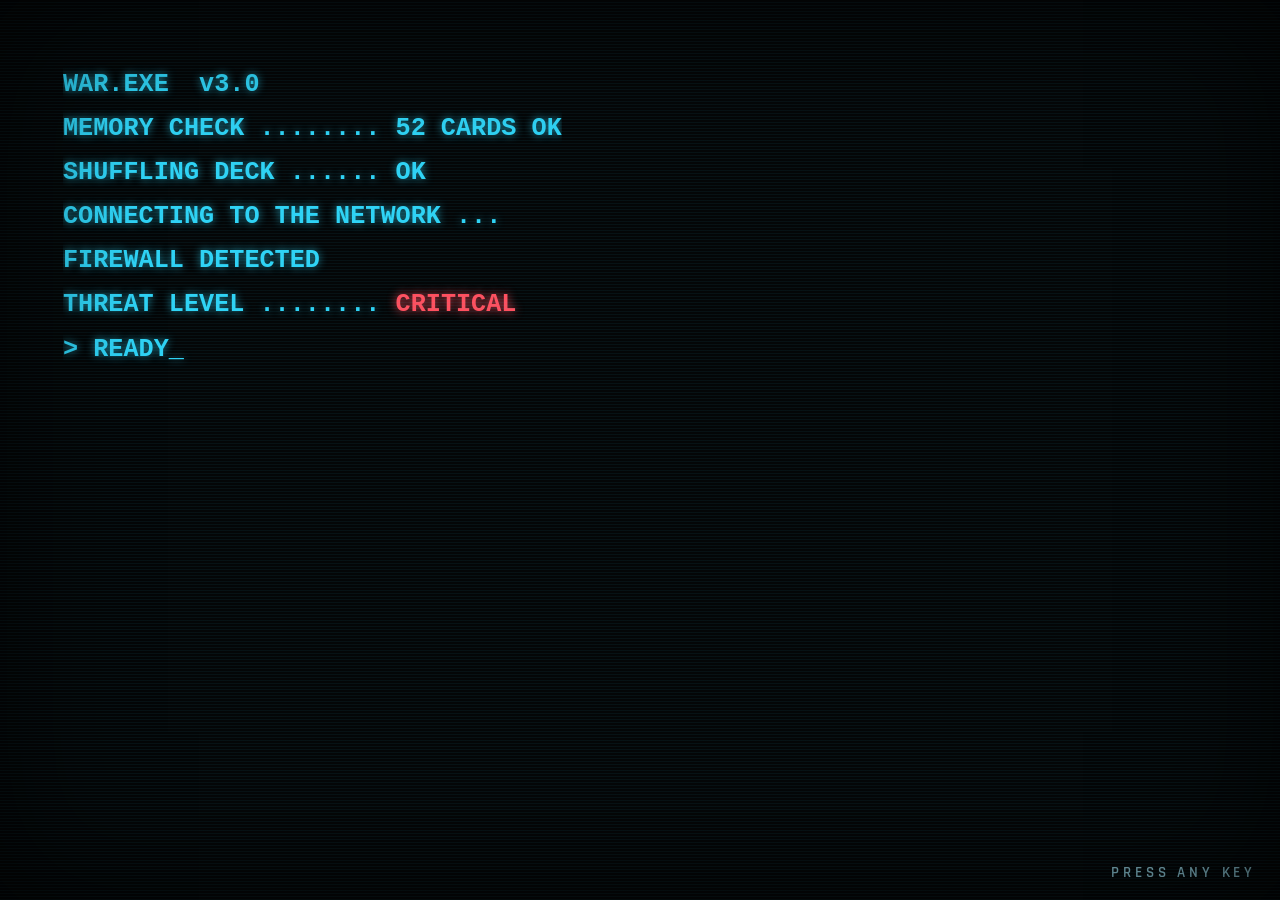
==== commit 045498a3: "Editor-notes pass: screen fit, clearer cards, tougher bosses, pre-boss store - Title, battle panel a" ====
--- a/phone/index.html
+++ b/phone/index.html
@@ -193,6 +193,9 @@
   .low-hint { flex-basis: 100%; max-width: 520px; margin: 14px auto 0; padding: 6px 12px; border-radius: 6px; text-align: center; font-size: .92rem; line-height: 1.35; color: var(--text);
     background: rgba(111,240,208,.08); box-shadow: inset 0 0 0 1.5px rgba(111,240,208,.45); }
   .low-hint b { color: #6ff0d0; }
+  .heat-hint { flex-basis: 100%; max-width: 520px; margin: 8px auto 0; padding: 5px 12px; border-radius: 6px; text-align: center; font-size: .92rem; line-height: 1.35; color: var(--text); background: rgba(255,140,60,.1); box-shadow: inset 0 0 0 1px rgba(255,140,60,.45); }
+  .heat-hint b { color: #ffad6b; }
+  .heat-hint.now { background: rgba(255,80,40,.22); box-shadow: inset 0 0 0 2px #ff7a3c, 0 0 18px rgba(255,90,40,.45); font-weight: 700; }
   .hand-row { flex-wrap: wrap; }
   /* tutorial coach */
   .coach { position: fixed; left: 50%; top: 12px; transform: translateX(-50%); z-index: 36; width: min(600px, calc(100vw - 24px)); padding: 14px 18px 16px; border-radius: 8px;
@@ -237,6 +240,8 @@
   .val-badge { position: absolute; left: 4%; top: 31%; z-index: 2; min-width: 1.6em; padding: .12em .3em .05em; border-radius: 999px; text-align: center;
     font-family: var(--head); font-size: max(9px, calc(var(--cw) * .14)); line-height: 1; font-weight: 600; color: #8de9ff; background: rgba(11,15,17,.85);
     box-shadow: 0 0 0 1px rgba(47,211,245,.55); pointer-events: none; }
+  /* room above the hand for the value circles */
+  .hand-row { padding-top: 24px !important; }
   @keyframes dmgpopIn { 0% { opacity: 0; transform: translate(-50%, -40%) scale(.3); } 55% { opacity: 1; transform: translate(-50%, -50%) scale(1.2); } 100% { opacity: 1; transform: translate(-50%, -50%) scale(1); } }
   @keyframes dmgpop { 0% { opacity: 0; transform: translate(-50%, -40%) scale(.3); } 12% { opacity: 1; transform: translate(-50%, -50%) scale(1.2); } 22% { transform: translate(-50%, -50%) scale(1); }
     80% { opacity: 1; transform: translate(-50%, -54%) scale(1); } 100% { opacity: 0; transform: translate(-50%, -70%) scale(.95); } }
@@ -298,8 +303,9 @@
   .mini { --cw: calc(var(--cwb) * .62); }
   .tiny { --cw: 44px; }
   .mini .corner.br, .tiny .corner.br { display: none; }
-  .lane .card + .card { margin-left: calc(var(--cw) * -.6); }
-  .lane .card.down + .card.down { margin-left: calc(var(--cw) * -.84); }
+  .lane .card + .card { margin-left: calc(var(--cw) * -.6 - var(--squeeze, 0px)); }
+  .lane .card.down + .card.down { margin-left: calc(var(--cw) * -.84 - var(--squeeze, 0px)); }
+  .lane { min-width: 0; } .row > * { min-width: 0; }  /* a long war squeezes the pile instead of widening the table */
   .lane.won .card:not(.down):last-child .front { box-shadow: inset 0 0 0 calc(var(--cw) * .035) #fafbfc, inset 0 0 0 calc(var(--cw) * .045) rgba(44,150,176,.45), 0 0 0 3px var(--brass), 0 0 26px rgba(100,224,255,.7); }
   .lane.lost .fc { filter: brightness(.62) saturate(.7); transition: filter .3s; }
   .card.gone { visibility: hidden; }
@@ -847,7 +853,8 @@
   /* the enemy's next card(s): one normally, two with the Scanner or a Ghost Chip, a "?" when hidden */
   .peek-stack { display: flex; align-items: flex-start; }
   .peek-stack .card:first-child { z-index: 1; }
-  .peek-stack .card + .card { margin-left: calc(var(--cw) * -.55); transform: translateY(14%) scale(.88); filter: brightness(.65); }
+  .peek-stack { flex-direction: row-reverse; }  /* the 2nd card tucks in on the LEFT so its rank corner + value badge show */
+  .peek-stack .card + .card { margin-right: calc(var(--cw) * -.5); transform: translateY(14%) scale(.88); filter: brightness(.85); }
   .hidden-card { display: grid; place-items: center; font-family: var(--head); font-size: calc(var(--cwb) * .38); color: #ff4f5e; border: 2px dashed rgba(255,79,94,.65); border-radius: 6px; background: rgba(255,79,94,.06); }
 
   /* store sign: hazard stripes instead of a circus awning */
@@ -886,6 +893,14 @@
   /* data flows along the roads you can take and have taken */
   .map-svg line.flow { stroke: #e8fbff; stroke-width: 2.4; stroke-dasharray: 2 16; stroke-linecap: round; opacity: .95; animation: dataFlow 1s linear infinite; filter: drop-shadow(0 0 3px #2fd3f5); }
   @media (prefers-reduced-motion: reduce) { .map-svg line.flow { display: none; } }
+
+  /* Gold-Plated mod: the card itself looks gold-plated */
+  .card.gilded .front { background: linear-gradient(135deg, #fff3c4 0%, #f2cf63 22%, #fff7d6 42%, #d9a92e 62%, #fbe38f 80%, #c8921f 100%) !important;
+    box-shadow: inset 0 0 0 calc(var(--cw) * .035) #b8860b, inset 0 0 0 calc(var(--cw) * .05) #ffe58a, 0 0 calc(var(--cw) * .08) rgba(255,200,60,.55) !important; }
+  .card.gilded.art .front img.art { filter: sepia(.55) saturate(1.6) hue-rotate(-8deg) brightness(1.04) drop-shadow(0 0 calc(var(--cw) * .04) rgba(255,200,60,.8)); }
+  .card.gilded .front::after { content: ""; position: absolute; inset: 0; border-radius: inherit; pointer-events: none;
+    background: linear-gradient(115deg, transparent 30%, rgba(255,255,255,.55) 45%, transparent 60%); background-size: 250% 100%; animation: goldShine 3.2s ease-in-out infinite; }
+  @keyframes goldShine { 0% { background-position: 130% 0; } 60%, 100% { background-position: -30% 0; } }
 </style>
 </head>
 <body>
@@ -895,7 +910,7 @@
   <div class="fan" id="fan" aria-hidden="true"></div>
   <h1>War</h1>
   <p class="sub">The Long March</p>
-  <p class="rules">Three layers of the network to the Motherboard, one life. Each round you play a card from your hand of three against the enemy's next card, and the higher card hits for the difference in rank. Ties start a war: three down, one up, and the winner captures the loser's best card. Low cards (6 or under) team up: each other low card in your hand gives +2 (Swarm), and low cards played in a row get +1, +2, then +3 at most (Streak). Choose your route: recruits, drafts and tests for new cards, then chargers, labs, black boxes and strange hackers along the way, then a fight. Build your deck as you go.</p>
+  <p class="rules">Fight through three layers of the network to the Motherboard, with one life. Each round, play a card from your hand against the enemy's next card: the higher card hits for the difference. Ties start wars. New here? Play the <b>Tutorial</b> first.</p>
   <nav class="menu" aria-label="Main menu">
     <button class="menu-btn main" id="continueBtn" type="button" hidden><span>Continue</span><small id="continueSub"></small></button>
     <button class="menu-btn" id="tutBtn" type="button"><span>Tutorial</span><small>Learn the rules in a guided practice fight</small></button>
@@ -1152,8 +1167,8 @@
 };
 const ACTS = [
   { name:'The Firewall', foes:['Ping Probe','Packet Sniffer','Antivirus','Brute Forcer','Phisher'], elites:['Botnet Captain','Kernel Lock'], boss:{name:'The Port Warden', hp:26, lo:3, hi:9, q:'wall', style:'hand', intro:'"ACCESS DENIED. This port is closed."'} },
-  { name:'The Wild Net', foes:['Trojan','Ransomware','Power Surge','Memory Leak','Brute Forcer'], elites:['Zero-Day','Rootkit'], boss:{name:'The Malware Queen', hp:32, lo:4, hi:11, q:'thorns', style:'bloom', intro:'"Such clean code. Let me infect it."'} },
-  { name:'The Core', foes:['Sysadmin','War Daemon','Cipher Guard','Fork Bomb','Trojan'], elites:['Root Admin','Kill Switch'], boss:{name:'The Motherboard', hp:38, lo:5, hi:13, q:'royal', final:true, style:'decree', intro:'"KNEEL, USER. I may let you keep your data."'} }
+  { name:'The Wild Net', foes:['Trojan','Ransomware','Power Surge','Memory Leak','Brute Forcer'], elites:['Zero-Day','Rootkit'], boss:{name:'The Malware Queen', hp:36, lo:4, hi:11, q:'thorns', style:'bloom', intro:'"Such clean code. Let me infect it."'} },
+  { name:'The Core', foes:['Sysadmin','War Daemon','Cipher Guard','Fork Bomb','Trojan'], elites:['Root Admin','Kill Switch'], boss:{name:'The Motherboard', hp:50, lo:9, hi:14, q:'royal', final:true, style:'decree', intro:'"KNEEL, USER. I may let you keep your data."'} }
 ];
 /* each act boss fights in its own style */
 const BLOOM = 6;
@@ -1199,7 +1214,7 @@
 const GAIN = ['recruit','suit','blind','trial','mercs'];
 const UTIL = ['rest','pack','altar','carver','fungi','goo','stones','sealer','store','event','chest'];
 function rowKinds(act,r){
-  if(r===ROWS-1) return {pool:['rest','store','pack'], n:3};
+  if(r===ROWS-1) return {pool:['store'], n:1};  // everyone passes a store right before the boss (it also offers a free recharge)
   const c=r%3;
   if(c===0) return {pool: r===0 ? ['recruit','suit','blind'] : GAIN, n: rint(2,3)};
   if(c===1) return {pool: UTIL, n: rint(2,3)};
@@ -1474,6 +1489,7 @@
   items.push({k:'seal', sl:pick(SEAL_IDS), price:26+a*3});
   items.push({k:'card', c:skillCard(), price:24+a*4});
   items.push({k:'remove', price:30+run.removals*15});
+  if(run.row===ROWS-1) items.splice(2,1,{k:'heal', price:0});  // the last stop before the boss: a free recharge (like a Charger) in place of the 3rd card
   return items;
 }
 function buyItem(run,it,cardId){
@@ -1484,6 +1500,7 @@
   else if(it.k==='charm') charmCard(run,cardId,it.ch);
   else if(it.k==='seal'){ const c=run.deck.find(x=>x.id===cardId); if(c) c.sl=it.sl; }
   else if(it.k==='remove'){ removeCard(run,cardId); run.removals++; }
+  else if(it.k==='heal'){ run.hp=Math.min(run.maxHp, run.hp+Math.ceil(run.maxHp*.3)); }
 }
 /* events: each choice may need a card picked (pick:'any') */
 const EVENTS = {
@@ -1548,7 +1565,7 @@
   recruit:{t:'Recruits', i:'🃏', map:'Recruits', info:'Choose 1 of 3 new cards.'},
   mercs:{t:'Merc Hub', i:'🏴', map:'Merc Hub', info:'Hire 1 of 3 skill cards: specialist units with their own rules.'},
   suit:{t:'Suit Draft', i:'♠', map:'Draft', info:n=>`Choose 1 of 3 ${SUITNAME[n.s]}, a little stronger than usual.`},
-  blind:{t:'Blind Draw', i:'🂠', map:'Blind Draw', info:'Three face-down cards. You only see their suits. Could be an Ace, could be a 2.'},
+  blind:{t:'Blind Draw', i:'🂠', map:'Blind Draw', info:'Three face-down cards. You only see their suits. Could be an Ace, could be a 3.'},
   trial:{t:'Test', i:'🧪', map:'Test', info:n=>`${TRIALS[n.tr].n}. Pass the test to choose a rare card.`},
   rest:{t:'Charging Station', i:'🔋', map:'Charger', info:'Recharge to heal, or boost a card. Push your luck and it may burn out.',
     text:'The coils hum. You could recharge, or boost a card to make it stronger.',
@@ -1595,6 +1612,7 @@
     text:'Two transfer pads hum side by side. They can move a mod from one card to another. A mod is a lasting bonus stuck to one card.',
     choices:(run,st)=> st.moving ? [{l:'Choose the new card', d:`Give the ${CHARMS[st.moving].n} mod to a card you pick. ${CHARMS[st.moving].n}: ${CHARMS[st.moving].d}`, pick:'any', go:(r,c,st)=>{ c.ch=st.moving; st.moving=null; return {text:`Your ${lbl(c)} now has the ${CHARMS[c.ch].n} mod: ${CHARMS[c.ch].d}`, good:true}; }}]
       : run.deck.some(c=>c.ch) ? [{l:'Move a mod', d:'Delete one of your modded cards. Its mod moves to another card you pick.', pick:'charmed', filter:c=>!!c.ch, go:(r,c,st)=>{ st.moving=c.ch; removeCard(r,c.id); return {text:`The ${lbl(c)} is deleted. Now pick the card that gets its ${CHARMS[st.moving].n} mod (${CHARMS[st.moving].d.replace(/\.$/,'')}).`, again:true}; }},
+          {l:'Buy a random mod', d:'Pay 15 credits. A card you pick gets a random mod: a lasting bonus on that card, like +3 damage or +2 credits whenever it wins.', pick:'any', can:r=>r.gold>=15, go:(r,c)=>{ r.gold-=15; c.ch=pick(Object.keys(CHARMS)); return {text:`Your ${lbl(c)} got the ${CHARMS[c.ch].n} mod: ${CHARMS[c.ch].d}`, good:true}; }},
           {l:'Leave', d:'Keep your mods where they are.', go:()=>({text:'The humming fades.'})}]
       : [{l:'Buy a random mod', d:'Pay 15 credits. A card you pick gets a random mod: a lasting bonus on that card, like +3 damage or +2 credits whenever it wins.', pick:'any', can:r=>r.gold>=15, go:(r,c)=>{ r.gold-=15; c.ch=pick(Object.keys(CHARMS)); return {text:`Your ${lbl(c)} got the ${CHARMS[c.ch].n} mod: ${CHARMS[c.ch].d}`, good:true}; }},
           {l:'Leave', d:'Nothing to move.', go:()=>({text:'The humming fades.'})}]}
@@ -1606,6 +1624,21 @@
 <script>
 (() => {
   const $ = id => document.getElementById(id);
+
+  /* long wars: squeeze the lane's cards so the pile always fits the table */
+  (() => {
+    const fit = l => {
+      const cs = [...l.children].filter(c => c.classList.contains('card'));
+      l.style.removeProperty('--squeeze');
+      if (cs.length < 2 || !l.clientWidth) return;
+      let tot = cs[0].offsetWidth;
+      for (let i = 1; i < cs.length; i++) tot += cs[i].offsetWidth + parseFloat(getComputedStyle(cs[i]).marginLeft);
+      const over = tot - l.clientWidth + 8;
+      if (over > 0) l.style.setProperty('--squeeze', (over / (cs.length - 1)).toFixed(1) + 'px');
+    };
+    ['oLane', 'yLane'].forEach(id => { const l = document.getElementById(id); if (l) new MutationObserver(() => fit(l)).observe(l, { childList: true }); });
+    addEventListener('resize', () => ['oLane', 'yLane'].forEach(id => { const l = document.getElementById(id); if (l) fit(l); }));
+  })();
 
   /* your own art: every icon is a picture in the art folder, art/<folder>/<name>.png. Draw over any file (keep the same
      name) and the game uses yours. If a file is missing, the built-in icon shows instead. See art/README.txt. */
@@ -2032,7 +2065,7 @@
   function cardEl(c, { size = 'full', down = false } = {}) {
     const el = document.createElement('div');
     const art = c && !c.sk && MY_CARDS.has(artFile(c));
-    el.className = `card${size !== 'full' ? ' ' + size : ''}${down ? ' down' : ''}${c && (c.s === 'H' || c.s === 'D') ? ' red' : ''}${art ? ' art' : ''}${c && c.sk ? ' skill' : ''}`;
+    el.className = `card${size !== 'full' ? ' ' + size : ''}${down ? ' down' : ''}${c && (c.s === 'H' || c.s === 'D') ? ' red' : ''}${art ? ' art' : ''}${c && c.sk ? ' skill' : ''}${c && c.ch === 'gilded' && !down ? ' gilded' : ''}`;
     el.setAttribute('role', 'img');
     el.setAttribute('aria-label', down || !c ? 'Face-down card' : full(c));
     el.innerHTML = `<div class="fc front">${art ? artImg(artFile(c)) + `<span class="art-fallback" hidden>${faceHTML(c, size)}</span>` : c ? faceHTML(c, size) : ''}${c && c.ch && CHARMS[c.ch] ? `<span class="charm-badge">${CHARMS[c.ch].i}</span>` : ''}${c && c.sl && SEALS[c.sl] ? `<span class="seal-badge">${SEALS[c.sl].i}</span>` : ''}${c ? `<span class="val-badge">${c.v}</span>` : ''}</div><div class="fc backf"></div>`;
@@ -2505,6 +2538,12 @@
   $('handRow').addEventListener('click', e => { const ring = e.target.closest('[data-ring]'); if (!ring) return; e.stopImmediatePropagation(); e.preventDefault(); const b = ring.closest('[data-hi]'); showBuffTip(+ring.dataset.ring, b || ring); Snd.tap(); }, true);
   document.addEventListener('pointerdown', e => { if (buffTipEl && !e.target.closest('[data-ring]')) hideBuffTip(); }, true);
   // a line under the hand that explains the low-card bonuses while one is active
+  // Overheated perk: show when its forced war comes (every 4th round), so nobody has to count
+  function heatHint() {
+    if (!B || B.over || !hasPerk(run, 'hot')) return '';
+    const n = 4 - (B.round % 4);
+    return `<div class="heat-hint${n === 1 ? ' now' : ''}">🌡️ <b>Overheated:</b> ${n === 1 ? 'this round is a <b>WAR</b>, whatever you play. Your war card gets +2.' : `next forced war in <b>${n}</b> rounds.`}</div>`;
+  }
   function lowHint() {
     if (!B.hand.some((c, i) => lowBonus(B, i).n)) return '';
     const n = B.hand.filter(isLow).length, st = B.streak || 0, sb = Math.min(STREAK_MAX, st), sw = n > 1;
@@ -2520,7 +2559,7 @@
     const pn = peek(B, 'p'), hand = handMode();
     $('youPeek').innerHTML = pn && !hand ? `${cardHTML(pn, 'mini')}<span>Next</span>` : '';
     $('handRow').hidden = !hand; $('flipBtn').hidden = hand;
-    if (hand) $('handRow').innerHTML = B.hand.map((c, i) => `<button class="hand-card" type="button" data-hi="${i}" aria-label="Play the ${full(c)}"${busy || B.over ? ' disabled' : ''}>${cardHTML(c, 'mini')}${lowTag(i)}</button>`).join('') + lowHint();
+    if (hand) $('handRow').innerHTML = B.hand.map((c, i) => `<button class="hand-card" type="button" data-hi="${i}" aria-label="Play the ${full(c)}"${busy || B.over ? ' disabled' : ''}>${cardHTML(c, 'mini')}${lowTag(i)}</button>`).join('') + lowHint() + heatHint();
     $('foeQuirk').textContent = quirkLine();
     const sight = foeSight(run, B), en = sight ? peekN(B, 'e', sight) : [];
     $('foePeek').innerHTML = en.length ? `<div class="peek-stack">${en.map(c => cardHTML(c, 'mini')).join('')}</div><span>${en.length > 1 ? 'Next two' : 'Next'}</span>`
@@ -2958,17 +2997,18 @@
   const TC = (v, s) => ({ v, s, id: nid() });
   const TUT_STEPS = [
     { pages: ['<b>Welcome to War!</b> Each round you play <b>one card from your hand</b> against the enemy\'s next card. The <b>higher card wins</b> and hits the loser for the difference in rank.',
+        '<b>Card values:</b> number cards are worth their number. <b>Jack = 11, Queen = 12, King = 13, Ace = 14.</b> The small number badge on every card shows its value.',
         'Up top is the <b>Training Bot</b> and its health bar. Down below is your health and your <b>hand of 3 cards</b>. The card at the right of the table is the <b>enemy\'s next card</b>, so you always know what you are playing against.'],
       only: [9, 'S'], doText: 'Their next card is a <b>5</b>. Play your <b>9♠</b>: 9 − 5 = <b>4 damage</b>.' },
     { pages: ['Hit for 4! Tip: you don\'t need your biggest card every time. Keep your <b>Queen</b> for something big.',
         'Their next card is a <b>7</b>, the same as your 7♦. A <b>tie starts a WAR</b>.',
         '<b>How a war works:</b> both sides lay <b>3 cards face down</b> (the war pile), then flip <b>one more card</b>. The higher of those two flipped cards wins the whole war. If they tie again, it is another war on top.',
-        '<b>War damage:</b> the winner hits for the <b>gap between the last two flipped cards</b>, plus <b>3 for every war</b>. One war won with an Ace against a 10 is 4 + 3 = <b>7 damage</b>. Two wars would be gap + 6.',
+        '<b>War damage:</b> the winner hits for the <b>gap between the last two flipped cards</b>, plus <b>3 for every war</b>. Example: you win one war with an <b>Ace (14)</b> against a <b>10</b>. The gap is 14 − 10 = <b>4</b>, plus <b>3</b> for the war = <b>7 damage</b>. Two wars in a row would be the gap + 6.',
         '<b>The prize:</b> the winner takes the loser\'s <b>best card from the war pile</b> and keeps it for the rest of the run. Lose a war and they take <b>your</b> best card, until you win the fight and get it back.'],
       only: [7, 'D'], doText: 'Play your <b>7♦</b> to start a war.' },
     { pages: ['You won the war! Your <b>Ace</b> beat their <b>10</b>: <b>4</b> for the gap (14 − 10) <b>+ 3</b> for the war = <b>7 damage</b>.',
         '<b>The card you won:</b> their 10♦ was the best card in their war pile, so it is <b>yours now</b>. It joins <b>your deck</b> for the rest of the run, so you can draw it and play it in later fights. (Lose a war and they take <b>your</b> best card the same way, until you win the fight.)',
-        'Their next card is a <b>Jack</b>. Your <b>Queen</b> beats it by 1. Small wins still count.'],
+        'Their next card is a <b>Jack (11)</b>. Your <b>Queen (12)</b> beats it by 1. Small wins still count.'],
       only: [12, 'C'], doText: 'Play your <b>Queen ♣</b> against their Jack.' },
     { pages: ['Now your hand is all low cards: <b>2, 3 and 4</b>. Low cards are not junk. They team up.',
         '<b>🐜 Swarm:</b> a card of <b>6 or under</b> gets <b>+2 for each other low card</b> in your hand. You hold three low cards, so whichever one you play has two partners: 2 + 2 = <b>+4</b>. That is the number in the circle on each card: what it really plays as.',
@@ -3200,7 +3240,7 @@
   let pickCb = null;
   function openCardPick({ title, desc, onPick, cancel, filter }) {
     pickCb = onPick;
-    $('charmTitle').textContent = title;
+    $('charmTitle').innerHTML = title;
     $('charmDesc').textContent = desc;
     $('pickCancel').hidden = !cancel;
     const g = $('charmGrid'); g.innerHTML = '';
@@ -3227,6 +3267,7 @@
     if (it.k === 'relic') { const R = RELICS[it.r]; return { vis: `<span class="icon">${R.i}</span>`, t: R.n, d: R.d }; }
     if (it.k === 'charm') { const C = CHARMS[it.ch]; return { vis: `<span class="icon">${C.i}</span>`, t: `${C.n} mod`, d: `${C.d} Goes on a card you pick.` }; }
     if (it.k === 'tonic') { const T = TONICS[it.t]; return { vis: `<span class="icon">${T.i}</span>`, t: T.n, d: `${T.d} ${run.tonics.length >= tonicCap(run) ? 'Your script slots are full.' : ''}` }; }
+    if (it.k === 'heal') return { vis: '<span class="icon">🔋</span>', t: 'Recharge (free)', d: 'The last stop before the boss: heal 30% of your max HP, on the house.' };
     return { vis: '<span class="icon">✂️</span>', t: 'Remove a card', d: 'Take a card you pick out of your deck. Costs more each time.' };
   }
   function showStore() {
@@ -3243,7 +3284,7 @@
       const blocked = it.k === 'tonic' && run.tonics.length >= tonicCap(run);
       b.type = 'button'; b.className = `ware${it.sold ? ' sold' : run.gold < it.price || blocked ? ' poor' : ''}`; b.style.setProperty('--d', `${i * 50}ms`);
       if (it.sold) b.disabled = true;
-      b.innerHTML = `<div class="vis">${v.vis}</div><b>${v.t}</b><small>${v.d}</small><span class="price">${PRIZE_ICON.gold} ${it.price}</span>`;
+      b.innerHTML = `<div class="vis">${v.vis}</div><b>${v.t}</b><small>${v.d}</small><span class="price">${it.price ? `${PRIZE_ICON.gold} ${it.price}` : 'Free'}</span>`;
       b.addEventListener('click', () => buy(i, b));
       $('wares').append(b);
     });
